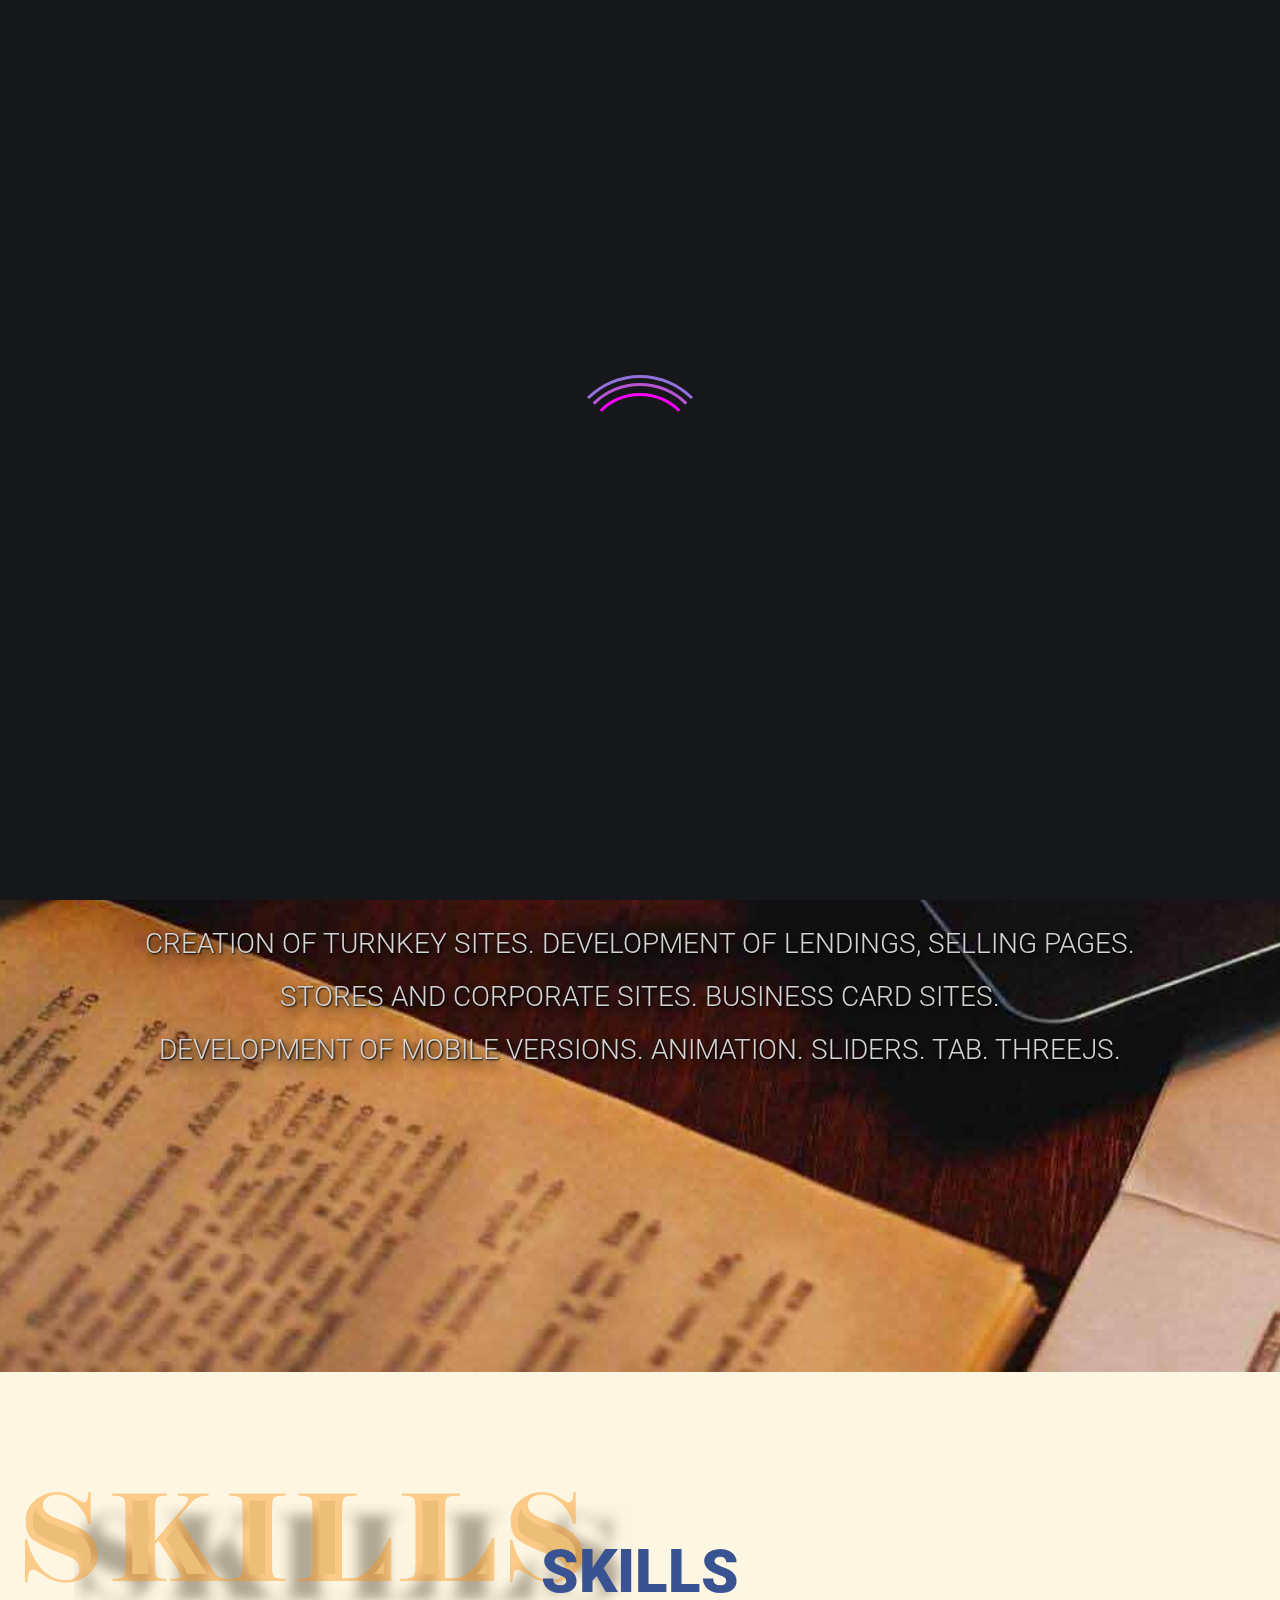
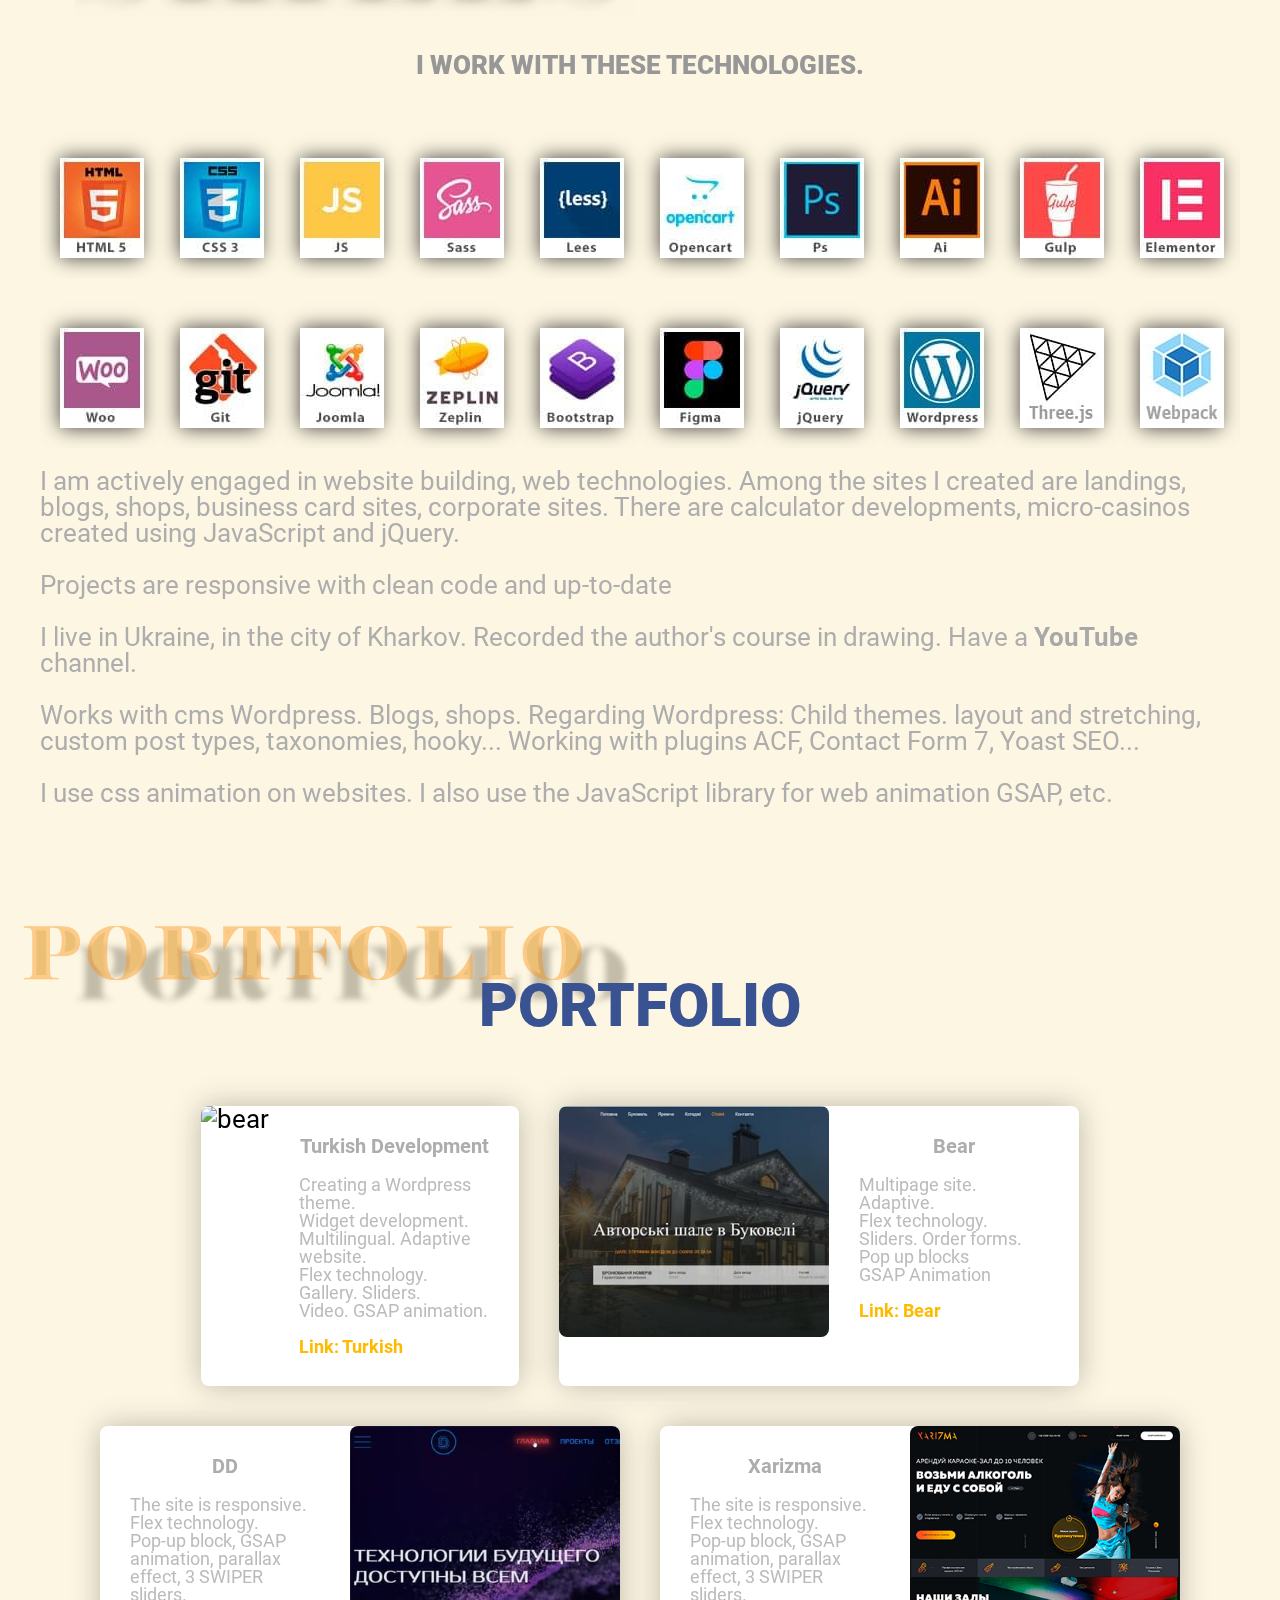
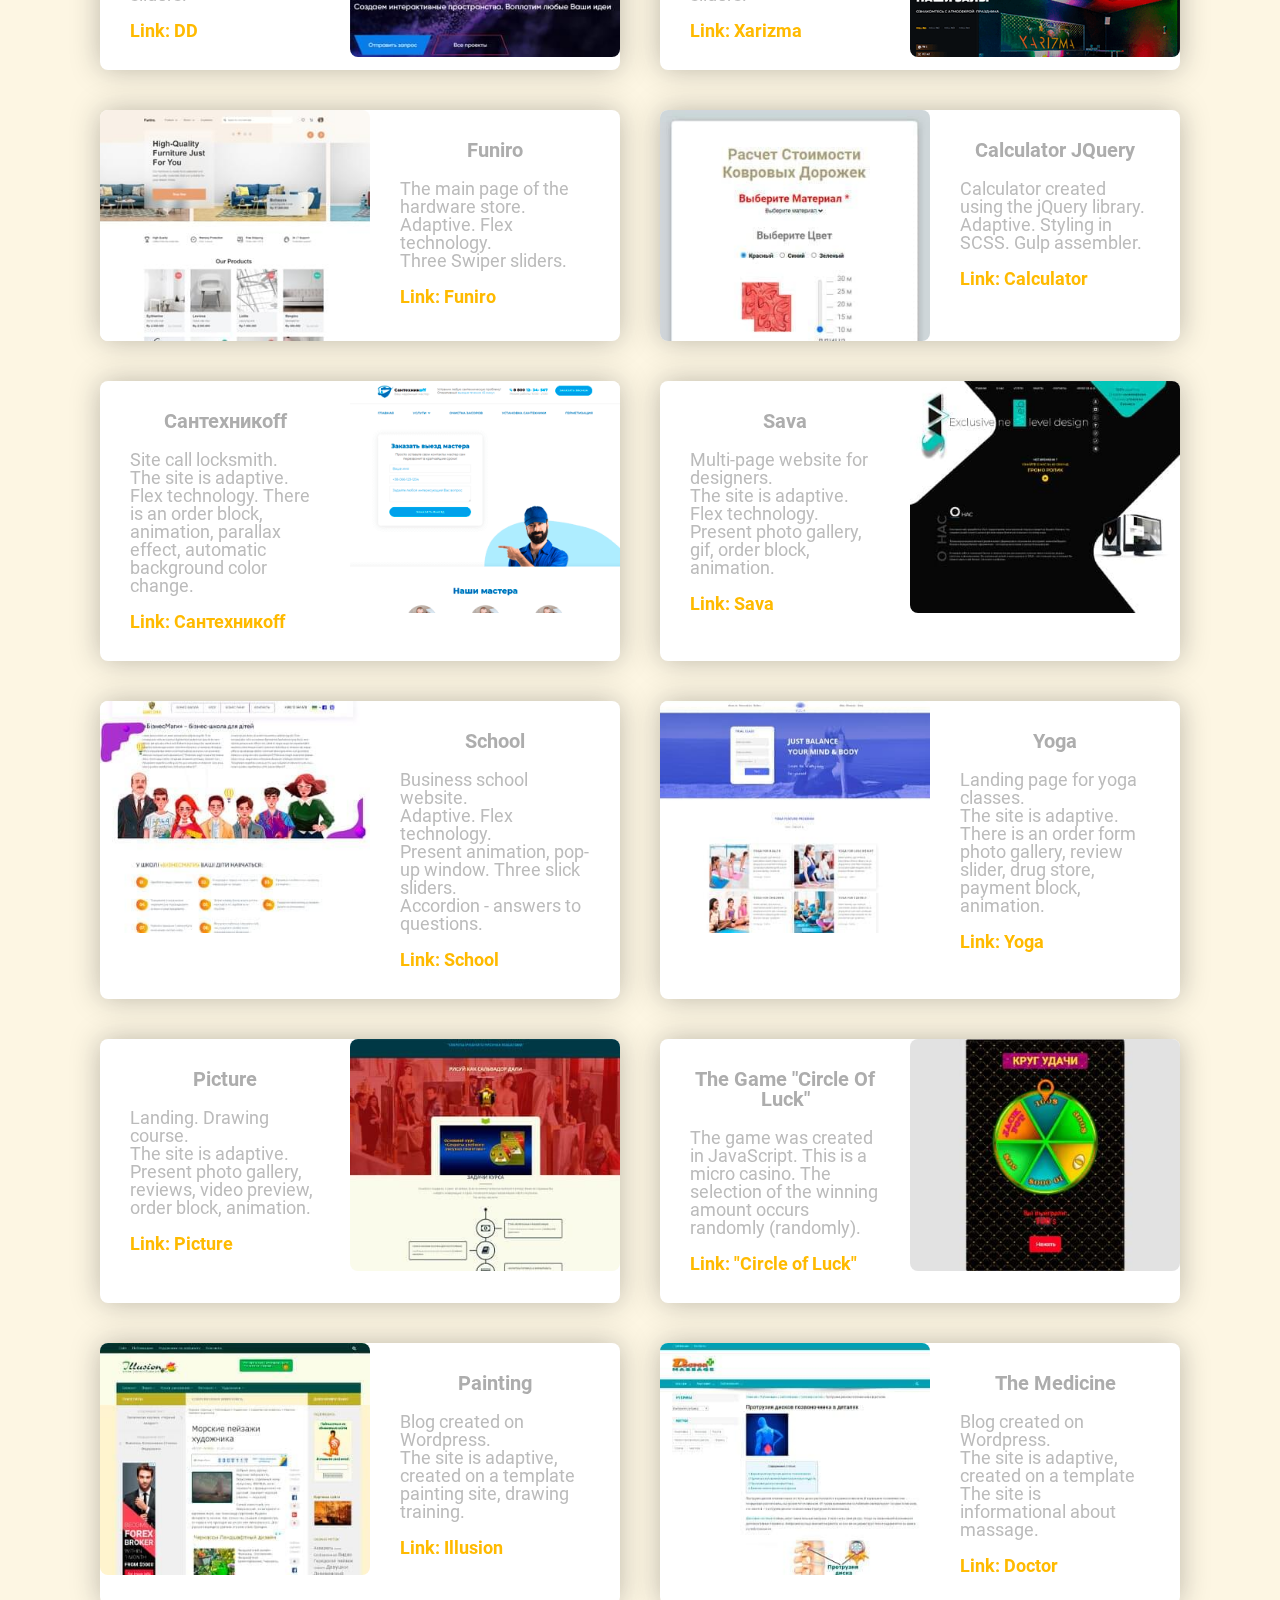
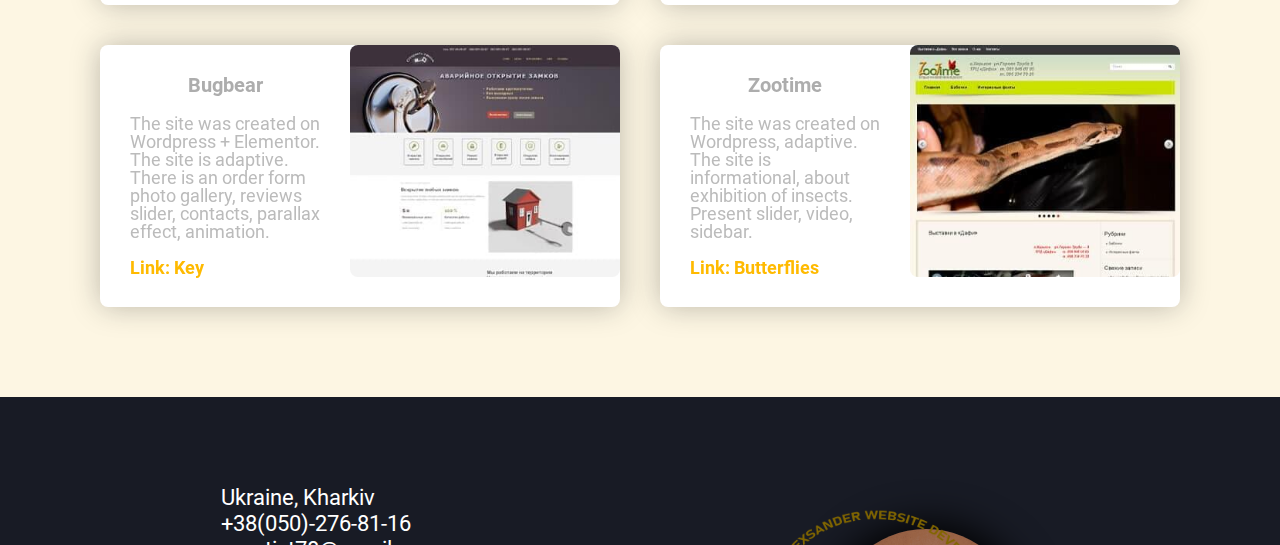
==== index.html @ 43d32dff "Update index.html" ====
<!DOCTYPE html>
<html lang="en">

<head>
	<title>Milkin Alexsander</title>
	<meta charset="UTF-8">
	<meta name="format-detection" content="telephone=no">

	<link rel="stylesheet" href="https://use.fontawesome.com/releases/v5.3.1/css/all.css?_v=20230524122216" integrity="sha384-mzrmE5qonljUremFsqc01SB46JvROS7bZs3IO2EmfFsd15uHvIt+Y8vEf7N7fWAU" crossorigin="anonymous" type="text/css">

	<link rel="stylesheet" href="css/style.min.css?_v=20230524122216">
	<link rel="shortcut icon" href="favicon.ico">
	<!-- <meta name="robots" content="noindex, nofollow"> -->
	<meta name="viewport" content="width=device-width, initial-scale=1.0">
</head>

<body>
	<div class="wrapper">

		<!-- Прелоадер Preloader  -->
		<div id="preloader">
			<div id="loader"></div>
		</div>

		<!-- end Прелоадер Preloader  -->

		<header id="resume">
			<div class="header__wrap ">
				<div class="header__container ">
					<div class="header__wrap-menu">
						<div class="resume-logo">
							<a href="index.html"><img loading="lazy" src="img/logotip.png" alt="logo"></a>
						</div>

						<nav class="header__menu-wrap ">
							<ul class="header__wrap-ul ">
								<li class="header__wrap-li"> <a class="header__wrap-items" href="#resume">Summary</a>
								</li>
								<li class="header__wrap-li"> <a class="header__wrap-items" href="#skills">Skills</a>
								</li>
								<li class="header__wrap-li"><a class="header__wrap-items" href="#portfolio">Portfolio</a></li>
								<li class="header__wrap-li"><a class="header__wrap-items" href="#contact">Contacts</a>
								</li>
							</ul>
						</nav>

						<div class="header__wrap-social" data-da=".header__wrap-ul, 400">
							<div class="header__wrap-social-block">

								<a href="https://t.me/milarti" class="portfolio-link" target="_blank">
									<div class="header__wrap-item">
										<div class="header__wrap-icon social-icon-fa"><i class="fab fa-telegram-plane"></i>
										</div>
									</div>
								</a>

								<a href="https://www.facebook.com/AlecsandrMILKIN?ref=bookmarks" class="portfolio-link" target="_blank">
									<div class="header__wrap-item">
										<div class="header__wrap-icon social-icon-fa"><i class="fab fa-facebook-f"></i>
										</div>
									</div>
								</a>

								<a href="https://www.youtube.com/channel/UCdR2h05zZjQPSjjNKDXbrNQ" class="portfolio-link" target="_blank">
									<div class="header__wrap-item">
										<div class="header__wrap-icon social-icon-yo"><i class="fab fa-youtube"></i>
										</div>
									</div>
								</a>

								<a href="https://twitter.com/milartar" class="portfolio-link" target="_blank">
									<div class="header__wrap-item">
										<div class="header__wrap-icon social-icon-tw"><i class="fab fa-twitter"></i>
										</div>

									</div>
								</a>
							</div> <!-- header__wrap-social-block -->
						</div> <!-- header__wrap-social -->
						<span class="link__lang lang-link">
							<a href="index-ru.html" class="lang-link__ru">RU</a>
							<span class="lang-link__line"> | </span>
							<a href="index.html" class="lang-link__en">EN</a>
						</span>
						<button type="button" class="menu__icon icon-menu"><span></span></button>
					</div> <!-- header__wrap-menu -->

				</div> <!-- container -->
			</div> <!-- header-wrap -->

			<div class="name-resume">
				<div class="name-resume__container wraper-name">
					<div class="title-resume">
						<h1> <span>

								<svg class="anime__title" width="438" height="63" viewBox="0 0 438 63" fill="none" xmlns="http://www.w3.org/2000/svg">
									<mask class="anime__title-mask" id="path-1-outside-1_6_17" maskUnits="userSpaceOnUse" x="-0.21875" y="0.727264" width="438" height="63" fill="black">
										<rect fill="white" x="-0.21875" y="0.727264" width="438" height="63" />
										<path d="M19.1392 59H4.78125L23.4304 3.72726H41.2159L59.8651 59H45.5071L32.5256 17.6534H32.0938L19.1392 59ZM17.223 37.2472H47.2344V47.3949H17.223V37.2472Z" />
										<path d="M79.0135 3.72726V59H65.8161V3.72726H79.0135Z" />
										<path d="M106.792 59.7827C102.455 59.7827 98.713 58.928 95.5643 57.2187C92.4336 55.4915 90.0226 53.0355 88.3313 49.8508C86.658 46.6482 85.8214 42.8428 85.8214 38.4347C85.8214 34.1525 86.667 30.41 88.3583 27.2074C90.0496 23.9867 92.4336 21.4858 95.5103 19.7045C98.587 17.9053 102.212 17.0057 106.387 17.0057C109.337 17.0057 112.036 17.4645 114.483 18.3821C116.93 19.2997 119.044 20.6581 120.826 22.4574C122.607 24.2566 123.992 26.4787 124.982 29.1236C125.971 31.7505 126.466 34.7642 126.466 38.1648V41.4574H90.4364V33.7926H114.186C114.168 32.3892 113.836 31.1387 113.188 30.0412C112.54 28.9436 111.65 28.089 110.516 27.4773C109.4 26.8475 108.114 26.5327 106.657 26.5327C105.181 26.5327 103.859 26.8655 102.689 27.5312C101.52 28.179 100.593 29.0696 99.9094 30.2031C99.2257 31.3186 98.8659 32.5871 98.8299 34.0085V41.8082C98.8299 43.4995 99.1628 44.9839 99.8285 46.2614C100.494 47.5208 101.439 48.5014 102.662 49.2031C103.886 49.9048 105.343 50.2557 107.034 50.2557C108.204 50.2557 109.266 50.0937 110.219 49.7699C111.173 49.446 111.991 48.9692 112.675 48.3395C113.359 47.7097 113.872 46.9361 114.213 46.0185L126.331 46.3693C125.828 49.0862 124.721 51.4522 123.012 53.4673C121.32 55.4645 119.098 57.0208 116.346 58.1364C113.593 59.2339 110.408 59.7827 106.792 59.7827Z" />
										<path d="M143.84 17.5454L150.668 31.2017L157.739 17.5454H171.045L159.467 38.2727L171.477 59H158.279L150.668 45.2358L143.246 59H129.86L141.897 38.2727L130.454 17.5454H143.84Z" />
										<path d="M213.262 30.2031L201.144 30.527C201.018 29.6633 200.676 28.8987 200.118 28.2329C199.56 27.5492 198.832 27.0185 197.932 26.6406C197.051 26.2448 196.025 26.0469 194.855 26.0469C193.326 26.0469 192.022 26.3527 190.942 26.9645C189.881 27.5762 189.359 28.4039 189.377 29.4474C189.359 30.2571 189.683 30.9588 190.348 31.5525C191.032 32.1463 192.247 32.6231 193.992 32.9829L201.98 34.4943C206.119 35.286 209.195 36.5994 211.211 38.4347C213.244 40.2699 214.269 42.6989 214.287 45.7216C214.269 48.5644 213.424 51.0383 211.75 53.1435C210.095 55.2486 207.828 56.8859 204.949 58.0554C202.07 59.2069 198.778 59.7827 195.071 59.7827C189.152 59.7827 184.483 58.5682 181.064 56.1392C177.664 53.6922 175.721 50.4176 175.235 46.3153L188.27 45.9915C188.558 47.5028 189.305 48.6543 190.51 49.446C191.716 50.2377 193.254 50.6335 195.125 50.6335C196.817 50.6335 198.193 50.3186 199.255 49.6889C200.316 49.0592 200.856 48.2225 200.874 47.179C200.856 46.2434 200.442 45.4967 199.632 44.9389C198.823 44.3632 197.554 43.9133 195.827 43.5895L188.594 42.2131C184.438 41.4574 181.343 40.063 179.31 38.0298C177.277 35.9787 176.269 33.3698 176.287 30.2031C176.269 27.4323 177.007 25.0663 178.5 23.1051C179.994 21.1259 182.117 19.6146 184.87 18.571C187.623 17.5275 190.87 17.0057 194.613 17.0057C200.226 17.0057 204.652 18.1842 207.891 20.5412C211.13 22.8802 212.92 26.1008 213.262 30.2031Z" />
										<path d="M232.471 59.7017C229.826 59.7017 227.478 59.2609 225.427 58.3793C223.394 57.4796 221.783 56.1302 220.596 54.331C219.426 52.5137 218.842 50.2377 218.842 47.5028C218.842 45.1998 219.246 43.2566 220.056 41.6733C220.866 40.09 221.981 38.8035 223.403 37.8139C224.824 36.8243 226.461 36.0776 228.315 35.5739C230.168 35.0521 232.147 34.7012 234.252 34.5213C236.609 34.3054 238.507 34.0805 239.947 33.8466C241.386 33.5947 242.43 33.2438 243.077 32.794C243.743 32.3262 244.076 31.6695 244.076 30.8239V30.6889C244.076 29.3035 243.599 28.2329 242.646 27.4773C241.692 26.7216 240.406 26.3437 238.786 26.3437C237.041 26.3437 235.638 26.7216 234.576 27.4773C233.514 28.2329 232.84 29.2765 232.552 30.6079L220.38 30.1761C220.74 27.6572 221.666 25.4081 223.16 23.429C224.671 21.4318 226.74 19.8665 229.367 18.7329C232.012 17.5814 235.188 17.0057 238.894 17.0057C241.539 17.0057 243.977 17.3205 246.208 17.9503C248.439 18.562 250.382 19.4616 252.038 20.6491C253.693 21.8186 254.97 23.258 255.87 24.9673C256.788 26.6766 257.246 28.6288 257.246 30.8239V59H244.832V53.2244H244.508C243.77 54.6278 242.826 55.8153 241.674 56.7869C240.54 57.7585 239.2 58.4872 237.653 58.973C236.123 59.4588 234.396 59.7017 232.471 59.7017ZM236.546 51.0653C237.968 51.0653 239.245 50.7775 240.379 50.2017C241.53 49.6259 242.448 48.8343 243.131 47.8267C243.815 46.8011 244.157 45.6136 244.157 44.2642V40.3239C243.779 40.5218 243.32 40.7017 242.781 40.8636C242.259 41.0256 241.683 41.1785 241.053 41.3224C240.424 41.4664 239.776 41.5923 239.11 41.7003C238.444 41.8082 237.806 41.9072 237.194 41.9972C235.952 42.1951 234.891 42.5009 234.009 42.9148C233.146 43.3286 232.48 43.8684 232.012 44.5341C231.562 45.1818 231.337 45.9555 231.337 46.8551C231.337 48.2225 231.823 49.2661 232.795 49.9858C233.784 50.7055 235.035 51.0653 236.546 51.0653Z" />
										<path d="M278.513 35.3579V59H265.316V17.5454H277.866V25.1562H278.325C279.242 22.6193 280.808 20.6311 283.021 19.1918C285.234 17.7344 287.87 17.0057 290.928 17.0057C293.843 17.0057 296.371 17.6624 298.512 18.9758C300.671 20.2713 302.344 22.0885 303.532 24.4275C304.737 26.7486 305.331 29.4654 305.313 32.5781V59H292.116V35.169C292.134 32.866 291.549 31.0668 290.362 29.7713C289.192 28.4758 287.564 27.8281 285.477 27.8281C284.091 27.8281 282.868 28.134 281.806 28.7457C280.763 29.3395 279.953 30.1941 279.377 31.3097C278.819 32.4252 278.531 33.7746 278.513 35.3579Z" />
										<path d="M328.625 59.5937C325.566 59.5937 322.786 58.8021 320.285 57.2187C317.784 55.6354 315.787 53.2604 314.294 50.0937C312.8 46.9271 312.054 42.9957 312.054 38.2997C312.054 33.4238 312.827 29.4114 314.375 26.2628C315.922 23.1141 317.946 20.7841 320.447 19.2727C322.966 17.7614 325.674 17.0057 328.571 17.0057C330.748 17.0057 332.61 17.3835 334.157 18.1392C335.705 18.8769 336.982 19.8305 337.99 21C338.997 22.1695 339.762 23.384 340.284 24.6435H340.554V3.72726H353.751V59H340.689V52.2798H340.284C339.726 53.5573 338.934 54.7538 337.909 55.8693C336.883 56.9848 335.597 57.8845 334.049 58.5682C332.52 59.2519 330.712 59.5937 328.625 59.5937ZM333.213 49.3111C334.814 49.3111 336.181 48.8613 337.315 47.9616C338.448 47.044 339.321 45.7576 339.933 44.1023C340.545 42.447 340.85 40.5038 340.85 38.2727C340.85 36.0057 340.545 34.0535 339.933 32.4162C339.339 30.7789 338.466 29.5194 337.315 28.6378C336.181 27.7561 334.814 27.3153 333.213 27.3153C331.575 27.3153 330.19 27.7651 329.056 28.6648C327.923 29.5644 327.059 30.8329 326.466 32.4702C325.89 34.1075 325.602 36.0417 325.602 38.2727C325.602 40.5038 325.899 42.447 326.493 44.1023C327.086 45.7576 327.941 47.044 329.056 47.9616C330.19 48.8613 331.575 49.3111 333.213 49.3111Z" />
										<path d="M381.475 59.7827C377.139 59.7827 373.397 58.928 370.248 57.2187C367.117 55.4915 364.706 53.0355 363.015 49.8508C361.342 46.6482 360.505 42.8428 360.505 38.4347C360.505 34.1525 361.351 30.41 363.042 27.2074C364.733 23.9867 367.117 21.4858 370.194 19.7045C373.271 17.9053 376.896 17.0057 381.07 17.0057C384.021 17.0057 386.72 17.4645 389.167 18.3821C391.614 19.2997 393.728 20.6581 395.509 22.4574C397.29 24.2566 398.676 26.4787 399.665 29.1236C400.655 31.7505 401.15 34.7642 401.15 38.1648V41.4574H365.12V33.7926H388.87C388.852 32.3892 388.519 31.1387 387.871 30.0412C387.224 28.9436 386.333 28.089 385.2 27.4773C384.084 26.8475 382.798 26.5327 381.34 26.5327C379.865 26.5327 378.542 26.8655 377.373 27.5312C376.203 28.179 375.277 29.0696 374.593 30.2031C373.909 31.3186 373.549 32.5871 373.513 34.0085V41.8082C373.513 43.4995 373.846 44.9839 374.512 46.2614C375.178 47.5208 376.122 48.5014 377.346 49.2031C378.569 49.9048 380.027 50.2557 381.718 50.2557C382.888 50.2557 383.949 50.0937 384.903 49.7699C385.856 49.446 386.675 48.9692 387.359 48.3395C388.042 47.7097 388.555 46.9361 388.897 46.0185L401.015 46.3693C400.511 49.0862 399.405 51.4522 397.695 53.4673C396.004 55.4645 393.782 57.0208 391.029 58.1364C388.276 59.2339 385.092 59.7827 381.475 59.7827Z" />
										<path d="M407.89 59V17.5454H420.71V25.1023H421.142C421.897 22.3674 423.13 20.3343 424.839 19.0028C426.548 17.6534 428.537 16.9787 430.804 16.9787C431.415 16.9787 432.045 17.0237 432.693 17.1136C433.341 17.1856 433.943 17.3025 434.501 17.4645V28.9347C433.871 28.7187 433.044 28.5478 432.018 28.4219C431.011 28.2959 430.111 28.2329 429.319 28.2329C427.754 28.2329 426.342 28.5838 425.082 29.2855C423.841 29.9692 422.86 30.9318 422.14 32.1733C421.439 33.3968 421.088 34.8362 421.088 36.4915V59H407.89Z" />
									</mask>
									<path class="anime__title-path" d="M19.1392 59H4.78125L23.4304 3.72726H41.2159L59.8651 59H45.5071L32.5256 17.6534H32.0938L19.1392 59ZM17.223 37.2472H47.2344V47.3949H17.223V37.2472Z" stroke="white" stroke-width="3" mask="url(#path-1-outside-1_6_17)" />
									<path class="anime__title-path" d="M79.0135 3.72726V59H65.8161V3.72726H79.0135Z" stroke="white" stroke-width="3" mask="url(#path-1-outside-1_6_17)" />
									<path class="anime__title-path" d="M106.792 59.7827C102.455 59.7827 98.713 58.928 95.5643 57.2187C92.4336 55.4915 90.0226 53.0355 88.3313 49.8508C86.658 46.6482 85.8214 42.8428 85.8214 38.4347C85.8214 34.1525 86.667 30.41 88.3583 27.2074C90.0496 23.9867 92.4336 21.4858 95.5103 19.7045C98.587 17.9053 102.212 17.0057 106.387 17.0057C109.337 17.0057 112.036 17.4645 114.483 18.3821C116.93 19.2997 119.044 20.6581 120.826 22.4574C122.607 24.2566 123.992 26.4787 124.982 29.1236C125.971 31.7505 126.466 34.7642 126.466 38.1648V41.4574H90.4364V33.7926H114.186C114.168 32.3892 113.836 31.1387 113.188 30.0412C112.54 28.9436 111.65 28.089 110.516 27.4773C109.4 26.8475 108.114 26.5327 106.657 26.5327C105.181 26.5327 103.859 26.8655 102.689 27.5312C101.52 28.179 100.593 29.0696 99.9094 30.2031C99.2257 31.3186 98.8659 32.5871 98.8299 34.0085V41.8082C98.8299 43.4995 99.1628 44.9839 99.8285 46.2614C100.494 47.5208 101.439 48.5014 102.662 49.2031C103.886 49.9048 105.343 50.2557 107.034 50.2557C108.204 50.2557 109.266 50.0937 110.219 49.7699C111.173 49.446 111.991 48.9692 112.675 48.3395C113.359 47.7097 113.872 46.9361 114.213 46.0185L126.331 46.3693C125.828 49.0862 124.721 51.4522 123.012 53.4673C121.32 55.4645 119.098 57.0208 116.346 58.1364C113.593 59.2339 110.408 59.7827 106.792 59.7827Z" stroke="white" stroke-width="3" mask="url(#path-1-outside-1_6_17)" />
									<path class="anime__title-path" d="M143.84 17.5454L150.668 31.2017L157.739 17.5454H171.045L159.467 38.2727L171.477 59H158.279L150.668 45.2358L143.246 59H129.86L141.897 38.2727L130.454 17.5454H143.84Z" stroke="white" stroke-width="3" mask="url(#path-1-outside-1_6_17)" />
									<path class="anime__title-path" d="M213.262 30.2031L201.144 30.527C201.018 29.6633 200.676 28.8987 200.118 28.2329C199.56 27.5492 198.832 27.0185 197.932 26.6406C197.051 26.2448 196.025 26.0469 194.855 26.0469C193.326 26.0469 192.022 26.3527 190.942 26.9645C189.881 27.5762 189.359 28.4039 189.377 29.4474C189.359 30.2571 189.683 30.9588 190.348 31.5525C191.032 32.1463 192.247 32.6231 193.992 32.9829L201.98 34.4943C206.119 35.286 209.195 36.5994 211.211 38.4347C213.244 40.2699 214.269 42.6989 214.287 45.7216C214.269 48.5644 213.424 51.0383 211.75 53.1435C210.095 55.2486 207.828 56.8859 204.949 58.0554C202.07 59.2069 198.778 59.7827 195.071 59.7827C189.152 59.7827 184.483 58.5682 181.064 56.1392C177.664 53.6922 175.721 50.4176 175.235 46.3153L188.27 45.9915C188.558 47.5028 189.305 48.6543 190.51 49.446C191.716 50.2377 193.254 50.6335 195.125 50.6335C196.817 50.6335 198.193 50.3186 199.255 49.6889C200.316 49.0592 200.856 48.2225 200.874 47.179C200.856 46.2434 200.442 45.4967 199.632 44.9389C198.823 44.3632 197.554 43.9133 195.827 43.5895L188.594 42.2131C184.438 41.4574 181.343 40.063 179.31 38.0298C177.277 35.9787 176.269 33.3698 176.287 30.2031C176.269 27.4323 177.007 25.0663 178.5 23.1051C179.994 21.1259 182.117 19.6146 184.87 18.571C187.623 17.5275 190.87 17.0057 194.613 17.0057C200.226 17.0057 204.652 18.1842 207.891 20.5412C211.13 22.8802 212.92 26.1008 213.262 30.2031Z" stroke="white" stroke-width="3" mask="url(#path-1-outside-1_6_17)" />
									<path class="anime__title-path" d="M232.471 59.7017C229.826 59.7017 227.478 59.2609 225.427 58.3793C223.394 57.4796 221.783 56.1302 220.596 54.331C219.426 52.5137 218.842 50.2377 218.842 47.5028C218.842 45.1998 219.246 43.2566 220.056 41.6733C220.866 40.09 221.981 38.8035 223.403 37.8139C224.824 36.8243 226.461 36.0776 228.315 35.5739C230.168 35.0521 232.147 34.7012 234.252 34.5213C236.609 34.3054 238.507 34.0805 239.947 33.8466C241.386 33.5947 242.43 33.2438 243.077 32.794C243.743 32.3262 244.076 31.6695 244.076 30.8239V30.6889C244.076 29.3035 243.599 28.2329 242.646 27.4773C241.692 26.7216 240.406 26.3437 238.786 26.3437C237.041 26.3437 235.638 26.7216 234.576 27.4773C233.514 28.2329 232.84 29.2765 232.552 30.6079L220.38 30.1761C220.74 27.6572 221.666 25.4081 223.16 23.429C224.671 21.4318 226.74 19.8665 229.367 18.7329C232.012 17.5814 235.188 17.0057 238.894 17.0057C241.539 17.0057 243.977 17.3205 246.208 17.9503C248.439 18.562 250.382 19.4616 252.038 20.6491C253.693 21.8186 254.97 23.258 255.87 24.9673C256.788 26.6766 257.246 28.6288 257.246 30.8239V59H244.832V53.2244H244.508C243.77 54.6278 242.826 55.8153 241.674 56.7869C240.54 57.7585 239.2 58.4872 237.653 58.973C236.123 59.4588 234.396 59.7017 232.471 59.7017ZM236.546 51.0653C237.968 51.0653 239.245 50.7775 240.379 50.2017C241.53 49.6259 242.448 48.8343 243.131 47.8267C243.815 46.8011 244.157 45.6136 244.157 44.2642V40.3239C243.779 40.5218 243.32 40.7017 242.781 40.8636C242.259 41.0256 241.683 41.1785 241.053 41.3224C240.424 41.4664 239.776 41.5923 239.11 41.7003C238.444 41.8082 237.806 41.9072 237.194 41.9972C235.952 42.1951 234.891 42.5009 234.009 42.9148C233.146 43.3286 232.48 43.8684 232.012 44.5341C231.562 45.1818 231.337 45.9555 231.337 46.8551C231.337 48.2225 231.823 49.2661 232.795 49.9858C233.784 50.7055 235.035 51.0653 236.546 51.0653Z" stroke="white" stroke-width="3" mask="url(#path-1-outside-1_6_17)" />
									<path class="anime__title-path" d="M278.513 35.3579V59H265.316V17.5454H277.866V25.1562H278.325C279.242 22.6193 280.808 20.6311 283.021 19.1918C285.234 17.7344 287.87 17.0057 290.928 17.0057C293.843 17.0057 296.371 17.6624 298.512 18.9758C300.671 20.2713 302.344 22.0885 303.532 24.4275C304.737 26.7486 305.331 29.4654 305.313 32.5781V59H292.116V35.169C292.134 32.866 291.549 31.0668 290.362 29.7713C289.192 28.4758 287.564 27.8281 285.477 27.8281C284.091 27.8281 282.868 28.134 281.806 28.7457C280.763 29.3395 279.953 30.1941 279.377 31.3097C278.819 32.4252 278.531 33.7746 278.513 35.3579Z" stroke="white" stroke-width="3" mask="url(#path-1-outside-1_6_17)" />
									<path class="anime__title-path" d="M328.625 59.5937C325.566 59.5937 322.786 58.8021 320.285 57.2187C317.784 55.6354 315.787 53.2604 314.294 50.0937C312.8 46.9271 312.054 42.9957 312.054 38.2997C312.054 33.4238 312.827 29.4114 314.375 26.2628C315.922 23.1141 317.946 20.7841 320.447 19.2727C322.966 17.7614 325.674 17.0057 328.571 17.0057C330.748 17.0057 332.61 17.3835 334.157 18.1392C335.705 18.8769 336.982 19.8305 337.99 21C338.997 22.1695 339.762 23.384 340.284 24.6435H340.554V3.72726H353.751V59H340.689V52.2798H340.284C339.726 53.5573 338.934 54.7538 337.909 55.8693C336.883 56.9848 335.597 57.8845 334.049 58.5682C332.52 59.2519 330.712 59.5937 328.625 59.5937ZM333.213 49.3111C334.814 49.3111 336.181 48.8613 337.315 47.9616C338.448 47.044 339.321 45.7576 339.933 44.1023C340.545 42.447 340.85 40.5038 340.85 38.2727C340.85 36.0057 340.545 34.0535 339.933 32.4162C339.339 30.7789 338.466 29.5194 337.315 28.6378C336.181 27.7561 334.814 27.3153 333.213 27.3153C331.575 27.3153 330.19 27.7651 329.056 28.6648C327.923 29.5644 327.059 30.8329 326.466 32.4702C325.89 34.1075 325.602 36.0417 325.602 38.2727C325.602 40.5038 325.899 42.447 326.493 44.1023C327.086 45.7576 327.941 47.044 329.056 47.9616C330.19 48.8613 331.575 49.3111 333.213 49.3111Z" stroke="white" stroke-width="3" mask="url(#path-1-outside-1_6_17)" />
									<path class="anime__title-path" d="M381.475 59.7827C377.139 59.7827 373.397 58.928 370.248 57.2187C367.117 55.4915 364.706 53.0355 363.015 49.8508C361.342 46.6482 360.505 42.8428 360.505 38.4347C360.505 34.1525 361.351 30.41 363.042 27.2074C364.733 23.9867 367.117 21.4858 370.194 19.7045C373.271 17.9053 376.896 17.0057 381.07 17.0057C384.021 17.0057 386.72 17.4645 389.167 18.3821C391.614 19.2997 393.728 20.6581 395.509 22.4574C397.29 24.2566 398.676 26.4787 399.665 29.1236C400.655 31.7505 401.15 34.7642 401.15 38.1648V41.4574H365.12V33.7926H388.87C388.852 32.3892 388.519 31.1387 387.871 30.0412C387.224 28.9436 386.333 28.089 385.2 27.4773C384.084 26.8475 382.798 26.5327 381.34 26.5327C379.865 26.5327 378.542 26.8655 377.373 27.5312C376.203 28.179 375.277 29.0696 374.593 30.2031C373.909 31.3186 373.549 32.5871 373.513 34.0085V41.8082C373.513 43.4995 373.846 44.9839 374.512 46.2614C375.178 47.5208 376.122 48.5014 377.346 49.2031C378.569 49.9048 380.027 50.2557 381.718 50.2557C382.888 50.2557 383.949 50.0937 384.903 49.7699C385.856 49.446 386.675 48.9692 387.359 48.3395C388.042 47.7097 388.555 46.9361 388.897 46.0185L401.015 46.3693C400.511 49.0862 399.405 51.4522 397.695 53.4673C396.004 55.4645 393.782 57.0208 391.029 58.1364C388.276 59.2339 385.092 59.7827 381.475 59.7827Z" stroke="white" stroke-width="3" mask="url(#path-1-outside-1_6_17)" />
									<path class="anime__title-path" d="M407.89 59V17.5454H420.71V25.1023H421.142C421.897 22.3674 423.13 20.3343 424.839 19.0028C426.548 17.6534 428.537 16.9787 430.804 16.9787C431.415 16.9787 432.045 17.0237 432.693 17.1136C433.341 17.1856 433.943 17.3025 434.501 17.4645V28.9347C433.871 28.7187 433.044 28.5478 432.018 28.4219C431.011 28.2959 430.111 28.2329 429.319 28.2329C427.754 28.2329 426.342 28.5838 425.082 29.2855C423.841 29.9692 422.86 30.9318 422.14 32.1733C421.439 33.3968 421.088 34.8362 421.088 36.4915V59H407.89Z" stroke="white" stroke-width="3" mask="url(#path-1-outside-1_6_17)" />
								</svg>
							</span>

							<span>
								<svg class="anime__title-surname" width="275" height="66" viewBox="0 0 275 66" fill="none" xmlns="http://www.w3.org/2000/svg">
									<mask class="anime__mask-surname" id="path-1-outside-1_5_15" maskUnits="userSpaceOnUse" x="0.883514" y="0.110794" width="275" height="66" fill="black">
										<rect fill="white" x="0.883514" y="0.110794" width="275" height="66" />

										<path d="M28.0114 6.72727H44.5554L58.5895 40.9489H59.2372L73.2713 6.72727H89.8153V62H76.8068V28.0483H76.348L63.0696 61.6491H54.7571L41.4787 27.8594H41.0199V62H28.0114V6.72727Z" />
										<path d="M98.1481 62V20.5455H111.346V62H98.1481ZM104.76 15.7145C102.907 15.7145 101.315 15.1027 99.9833 13.8793C98.6519 12.6378 97.9861 11.1444 97.9861 9.39915C97.9861 7.67187 98.6519 6.19649 99.9833 4.97301C101.315 3.73153 102.907 3.11079 104.76 3.11079C106.632 3.11079 108.224 3.73153 109.537 4.97301C110.869 6.19649 111.534 7.67187 111.534 9.39915C111.534 11.1444 110.869 12.6378 109.537 13.8793C108.224 15.1027 106.632 15.7145 104.76 15.7145Z" />
										<path d="M132.943 6.72727V62H119.746V6.72727H132.943Z" />
										<path d="M153.245 51.1236L153.299 35.3892H155.135L166.794 20.5455H181.745L164.419 41.8125H160.937L153.245 51.1236ZM141.343 62V6.72727H154.541V62H141.343ZM167.091 62L156.241 44.7812L164.931 35.4162L182.339 62H167.091Z" />
										<path d="M186.468 62V20.5455H199.666V62H186.468ZM193.081 15.7145C191.227 15.7145 189.635 15.1027 188.304 13.8793C186.972 12.6378 186.306 11.1444 186.306 9.39915C186.306 7.67187 186.972 6.19649 188.304 4.97301C189.635 3.73153 191.227 3.11079 193.081 3.11079C194.952 3.11079 196.544 3.73153 197.858 4.97301C199.189 6.19649 199.855 7.67187 199.855 9.39915C199.855 11.1444 199.189 12.6378 197.858 13.8793C196.544 15.1027 194.952 15.7145 193.081 15.7145Z" />
										<path d="M221.263 38.358V62H208.066V20.5455H220.616V28.1562H221.075C221.992 25.6193 223.558 23.6312 225.771 22.1918C227.984 20.7344 230.62 20.0057 233.678 20.0057C236.593 20.0057 239.121 20.6624 241.262 21.9758C243.421 23.2713 245.094 25.0885 246.282 27.4276C247.487 29.7486 248.081 32.4654 248.063 35.5781V62H234.866V38.169C234.884 35.866 234.299 34.0668 233.111 32.7713C231.942 31.4759 230.314 30.8281 228.227 30.8281C226.841 30.8281 225.618 31.134 224.556 31.7457C223.513 32.3395 222.703 33.1941 222.127 34.3097C221.569 35.4252 221.281 36.7746 221.263 38.358Z" />

									</mask>

									<path class="anime__path-surname" d="M28.0114 6.72727H44.5554L58.5895 40.9489H59.2372L73.2713 6.72727H89.8153V62H76.8068V28.0483H76.348L63.0696 61.6491H54.7571L41.4787 27.8594H41.0199V62H28.0114V6.72727Z" stroke="white" stroke-width="3" mask="url(#path-1-outside-1_5_15)" />
									<path class="anime__path-surname" d="M98.1481 62V20.5455H111.346V62H98.1481ZM104.76 15.7145C102.907 15.7145 101.315 15.1027 99.9833 13.8793C98.6519 12.6378 97.9861 11.1444 97.9861 9.39915C97.9861 7.67187 98.6519 6.19649 99.9833 4.97301C101.315 3.73153 102.907 3.11079 104.76 3.11079C106.632 3.11079 108.224 3.73153 109.537 4.97301C110.869 6.19649 111.534 7.67187 111.534 9.39915C111.534 11.1444 110.869 12.6378 109.537 13.8793C108.224 15.1027 106.632 15.7145 104.76 15.7145Z" stroke="white" stroke-width="3" mask="url(#path-1-outside-1_5_15)" />
									<path class="anime__path-surname" d="M132.943 6.72727V62H119.746V6.72727H132.943Z" stroke="white" stroke-width="3" mask="url(#path-1-outside-1_5_15)" />
									<path class="anime__path-surname" d="M153.245 51.1236L153.299 35.3892H155.135L166.794 20.5455H181.745L164.419 41.8125H160.937L153.245 51.1236ZM141.343 62V6.72727H154.541V62H141.343ZM167.091 62L156.241 44.7812L164.931 35.4162L182.339 62H167.091Z" stroke="white" stroke-width="3" mask="url(#path-1-outside-1_5_15)" />
									<path class="anime__path-surname" d="M186.468 62V20.5455H199.666V62H186.468ZM193.081 15.7145C191.227 15.7145 189.635 15.1027 188.304 13.8793C186.972 12.6378 186.306 11.1444 186.306 9.39915C186.306 7.67187 186.972 6.19649 188.304 4.97301C189.635 3.73153 191.227 3.11079 193.081 3.11079C194.952 3.11079 196.544 3.73153 197.858 4.97301C199.189 6.19649 199.855 7.67187 199.855 9.39915C199.855 11.1444 199.189 12.6378 197.858 13.8793C196.544 15.1027 194.952 15.7145 193.081 15.7145Z" stroke="white" stroke-width="3" mask="url(#path-1-outside-1_5_15)" />
									<path class="anime__path-surname" d="M221.263 38.358V62H208.066V20.5455H220.616V28.1562H221.075C221.992 25.6193 223.558 23.6312 225.771 22.1918C227.984 20.7344 230.62 20.0057 233.678 20.0057C236.593 20.0057 239.121 20.6624 241.262 21.9758C243.421 23.2713 245.094 25.0885 246.282 27.4276C247.487 29.7486 248.081 32.4654 248.063 35.5781V62H234.866V38.169C234.884 35.866 234.299 34.0668 233.111 32.7713C231.942 31.4759 230.314 30.8281 228.227 30.8281C226.841 30.8281 225.618 31.134 224.556 31.7457C223.513 32.3395 222.703 33.1941 222.127 34.3097C221.569 35.4252 221.281 36.7746 221.263 38.358Z" stroke="white" stroke-width="3" mask="url(#path-1-outside-1_5_15)" />

								</svg>
							</span>
						</h1>
						<div class="text-resume">web developer</div>
					</div>
					<div class="canvas__container">
						<canvas class="webgl"></canvas>
					</div>



				</div>
			</div><!--  name-resume -->
			<div class="header-text__container header__text-wrap">
				<div class="header__text-block">
					<p class="header__text-item">
						CREATION OF TURNKEY SITES. DEVELOPMENT OF LENDINGS, SELLING PAGES.</p>
					<p class="header__text-item">STORES AND CORPORATE SITES. BUSINESS CARD SITES.</p>
					<p class="header__text-item">DEVELOPMENT OF MOBILE VERSIONS. ANIMATION. SLIDERS. TAB. THREEJS.</p>
				</div>
			</div> <!-- header__text-wrap -->

			<div class="header-arrov__container header__arrov-wrap">
				<a href="#skills">
					<div class="header__arrov-item arrov-top"><i class="fas fa-chevron-down"></i></div>
					<div class="header__arrov-item arrov-bottom"><i class="fas fa-chevron-down"></i></div>
				</a>
			</div><!-- header__arrov-wrap -->
		</header>






		<main class="page">
			<!-- ======= skills -->
			<section class="portfolio" id="skills">
				<div class="portfolio__container ">
					<div class="portfolio__parallax">
						<div class="portfolio__layer layer-img-1" data-speed="40"><img loading="lazy" src="img/skills-1.png" alt="skills-1"></div>
						<div class="portfolio__layer layer-img-2" data-speed="80"><img loading="lazy" src="img/skills-2.png" alt="skills-2"></div>
					</div> <!-- portfolio__parallax -->

					<div class="portfolio__block">
						<div class="portfolio__block-title">
							<h2>Skills</h2>
						</div>
						<div class="skills__title ">
							<h3>I work with these technologies.</h3>
						</div>


						<div class="album-wrapper">
							<div class="album-container">
								<div class="album-block">
									<div class="album-inner to-left">
										<span>
											<div class="album-item">
												<img src="img/icon-1.jpg" alt="icon1232">

											</div>
											<div class="album-item">
												<img src="img/icon-2.jpg" alt="icon12354">
											</div>
											<div class="album-item">
												<img src="img/icon-3.jpg" alt="icon12324">
											</div>
											<div class="album-item">
												<img src="img/icon-4.jpg" alt="icon12432">
											</div>
											<div class="album-item">
												<img src="img/icon-5.jpg" alt="icon12532">
											</div>
											<div class="album-item">
												<img src="img/icon-6.jpg" alt="icon61232">
											</div>
											<div class="album-item">
												<img src="img/icon-7.jpg" alt="icon123257">
											</div>
											<div class="album-item">
												<img src="img/icon-8.jpg" alt="icon142326">
											</div>
											<div class="album-item">
												<img src="img/icon-9.jpg" alt="icon125324">
											</div>
											<div class="album-item">
												<img src="img/icon-10.jpg" alt="icon12327">
											</div>

										</span>
										<span>
											<div class="album-item">
												<img src="img/icon-1.jpg" alt="icon12328">

											</div>
											<div class="album-item">
												<img src="img/icon-2.jpg" alt="icon123238">
											</div>
											<div class="album-item">
												<img src="img/icon-3.jpg" alt="icon123278">
											</div>
											<div class="album-item">
												<img src="img/icon-4.jpg" alt="icon123276">
											</div>
											<div class="album-item">
												<img src="img/icon-5.jpg" alt="icon123247">
											</div>
											<div class="album-item">
												<img src="img/icon-6.jpg" alt="icon123266">
											</div>
											<div class="album-item">
												<img src="img/icon-7.jpg" alt="icon123298">
											</div>
											<div class="album-item">
												<img src="img/icon-8.jpg" alt="icon18232">
											</div>
											<div class="album-item">
												<img src="img/icon-9.jpg" alt="icon81232">
											</div>
											<div class="album-item">
												<img src="img/icon-10.jpg" alt="icon128327">
											</div>
										</span>
									</div>
								</div>
								<div class="album-block">
									<div class="album-inner to-right">
										<span>
											<div class="album-item">
												<img src="img/icon-11.jpg" alt="icon128">
											</div>
											<div class="album-item">
												<img src="img/icon-12.jpg" alt="icon127">
											</div>
											<div class="album-item">
												<img src="img/icon-13.jpg" alt="icon1278">
											</div>
											<div class="album-item">
												<img src="img/icon-14.jpg" alt="icon1259">
											</div>
											<div class="album-item">
												<img src="img/icon-15.jpg" alt="icon1256">
											</div>
											<div class="album-item">
												<img src="img/icon-16.jpg" alt="icon1279">
											</div>
											<div class="album-item">
												<img src="img/icon-17.jpg" alt="icon1200">
											</div>
											<div class="album-item">
												<img src="img/icon-18.jpg" alt="icon102">
											</div>
											<div class="album-item">
												<img src="img/icon-19.jpg" alt="icon1209">
											</div>
											<div class="album-item">
												<img src="img/icon-20.jpg" alt="icon1029">
											</div>
										</span>
										<span>
											<div class="album-item">
												<img src="img/icon-11.jpg" alt="icon1289">
											</div>
											<div class="album-item">
												<img src="img/icon-12.jpg" alt="icon1294">
											</div>
											<div class="album-item">
												<img src="img/icon-13.jpg" alt="icon412">
											</div>
											<div class="album-item">
												<img src="img/icon-14.jpg" alt="icon1256">
											</div>
											<div class="album-item">
												<img src="img/icon-15.jpg" alt="icon1256">
											</div>
											<div class="album-item">
												<img src="img/icon-16.jpg" alt="icon1287">
											</div>
											<div class="album-item">
												<img src="img/icon-17.jpg" alt="icon1278">
											</div>
											<div class="album-item">
												<img src="img/icon-18.jpg" alt="icon1267">
											</div>
											<div class="album-item">
												<img src="img/icon-19.jpg" alt="icon91289">
											</div>
											<div class="album-item">
												<img src="img/icon-20.jpg" alt="icon1296">
											</div>
										</span>
									</div>
								</div>
							</div>
						</div>




						<div class="skills__text">
							<p>
								I am actively engaged in website building, web
								technologies. Among the sites I created are landings, blogs, shops, business card sites,
								corporate
								sites.
								There are calculator developments, micro-casinos created using JavaScript and jQuery.
							</p><br>
							<p>Projects are responsive with clean code and up-to-date</p><br>
							<p> I live in Ukraine, in the city of Kharkov. Recorded the author's course in drawing. Have
								a <a class="skills__text-link" href="https://www.youtube.com/channel/UCdR2h05zZjQPSjjNKDXbrNQ" target="_blank">YouTube</a> channel.</p> <br>
							<p>
								Works with cms Wordpress. Blogs, shops. Regarding Wordpress:
								Child themes.
								layout and stretching,
								custom post types,
								taxonomies,
								hooky...
								Working with plugins
								ACF,
								Contact Form 7,
								Yoast SEO...</p> <br>
							<p>I use css animation on websites. I also use the JavaScript library for web animation
								GSAP, etc.</p>
						</div>
					</div>
				</div><!-- container -->
			</section>
			<!-- ====== конец skills -->

			<!-- =======portfolio -->
			<section class="portfolio" id="portfolio">
				<div class="portfolio__container ">

					<div class="portfolio__parallax">
						<div class="portfolio__layer layer-img-1" data-speed="40"><img loading="lazy" src="img/portfolio-1.png" alt="portfolio-1">
						</div>
						<div class="portfolio__layer layer-img-2" data-speed="80"><img loading="lazy" src="img/portfolio-2.png" alt="portfolio-2">
						</div>
					</div> <!-- portfolio__parallax -->

					<div class="portfolio__block">
						<div class="portfolio__block-title">
							<h2>Portfolio</h2>
						</div>
						<div class="portfolio__block-item">

						    <div class="portfolio__block-item-left">
								<div class="portfolio-img-1"> <a href="https://youtu.be/e1nmMCSmrls" target="_blank"><img loading="lazy" src="img/turkish.png" alt="bear"></a></div>

								<div class="portfolio-text">
									<div class="portfolio-text-title">
										<h3>Turkish Development</h3>
									</div>
									<div class="portfolio-text-item">
										Creating a Wordpress theme.<br>
										Widget development. Multilingual. Adaptive website.<br>Flex technology. Gallery.
										Sliders.<br>
										Video. GSAP animation.
										<br><br><a class="portfolio-linc" href="https://youtu.be/e1nmMCSmrls"
											target="_blank">Link:
											Turkish</a>
									</div>
								</div><!-- portfolio-text -->
							</div><!-- portfolio__block-item-left -->

							<div class="portfolio__block-item-left ">
								<div class="portfolio-img-1"> <a href="https://milartop.github.io/bearpage/" target="_blank"><img loading="lazy" src="img/bear.jpg" alt="bear"></a></div>

								<div class="portfolio-text">
									<div class="portfolio-text-title">
										<h3>Bear</h3>
									</div>
									<div class="portfolio-text-item">
										Multipage site. Adaptive.<br> Flex technology.<br>
										Sliders. Order forms. Pop up blocks<br>
										GSAP Animation
										<br><br><a class="portfolio-linc" href="https://milartop.github.io/bearpage/" target="_blank">Link:
											Bear</a>
									</div>
								</div><!-- portfolio-text -->
							</div><!-- portfolio__block-item-left -->


							<div class="portfolio__block-item-left portfolio-right">
								<div class="portfolio-img-1"> <a href="https://milartop.github.io/ddpage/  " target="_blank"><img loading="lazy" src="img/dd.jpg" alt="DD"></a>
								</div>

								<div class="portfolio-text">
									<div class="portfolio-text-title">
										<h3>DD</h3>
									</div>
									<div class="portfolio-text-item"> The site is responsive.
										Flex technology.<br> Pop-up block, GSAP animation, parallax effect, 3 SWIPER
										sliders.
										<br><br><a class="portfolio-linc" href="https://milartop.github.io/ddpage/ " target="_blank">Link:
											DD</a>
									</div>
								</div><!-- portfolio-text -->
							</div><!-- portfolio__block-item-left -->


							<div class="portfolio__block-item-left portfolio-right">
								<div class="portfolio-img-1"> <a href="https://milartop.github.io/xarizmapage/ " target="_blank"><img loading="lazy" src="img/xarizma.png" alt="Xarizma"></a>
								</div>

								<div class="portfolio-text">
									<div class="portfolio-text-title">
										<h3>Xarizma</h3>
									</div>
									<div class="portfolio-text-item"> The site is responsive.
										Flex technology.<br> Pop-up block, GSAP animation, parallax effect, 3 SWIPER
										sliders.
										<br><br><a class="portfolio-linc" href="https://milartop.github.io/xarizmapage/ " target="_blank">Link:
											Xarizma</a>
									</div>
								</div><!-- portfolio-text -->
							</div><!-- portfolio__block-item-left -->

							<div class="portfolio__block-item-left ">
								<div class="portfolio-img-1"> <a href="https://milartop.github.io/funiropage/" target="_blank"><img loading="lazy" src="img/funiro350x300.jpg" alt="funiro"></a></div>

								<div class="portfolio-text">
									<div class="portfolio-text-title">
										<h3>Funiro</h3>
									</div>
									<div class="portfolio-text-item">The main page of the hardware store.<br> Adaptive.
										Flex
										technology.<br>Three Swiper sliders.
										<br><br><a class="portfolio-linc" href="https://milartop.github.io/funiropage/" target="_blank">Link:
											Funiro</a>
									</div>
								</div><!-- portfolio-text -->
							</div><!-- portfolio__block-item-left -->


							<div class="portfolio__block-item-left ">
								<div class="portfolio-img-1"> <a href="https://milartop.github.io/calccarpetpage" target="_blank"><img loading="lazy" src="img/calculator3.jpg" alt="Calculator"></a>
								</div>

								<div class="portfolio-text">
									<div class="portfolio-text-title">
										<h3> Calculator jQuery</h3>
									</div>
									<div class="portfolio-text-item"> Calculator created using the jQuery library.
										Adaptive.
										Styling in SCSS.
										Gulp assembler.<br><br><a class="portfolio-linc" href="https://milartop.github.io/calccarpetpage" target="_blank">Link:
											Calculator</a>
									</div>
								</div><!-- portfolio-text -->
							</div><!-- portfolio__block-item-left -->


							<div class="portfolio__block-item-left portfolio-right">
								<div class="portfolio-img-1"> <a href="https://milartop.github.io/plumberoffpage/" target="_blank"><img loading="lazy" src="img/portfolio-img-10.png" alt="Сантехникoff"></a></div>

								<div class="portfolio-text">
									<div class="portfolio-text-title">
										<h3>Сантехникoff</h3>
									</div>
									<div class="portfolio-text-item"> Site call locksmith. <br>The site is adaptive.<br>
										Flex technology. There is an order block, animation, parallax effect, automatic
										background
										color change.
										<br><br><a class="portfolio-linc" href="https://milartop.github.io/plumberoffpage/" target="_blank">Link:
											Сантехникoff</a>
									</div>
								</div><!-- portfolio-text -->
							</div><!-- portfolio__block-item-left -->


							<div class="portfolio__block-item-left portfolio-right">
								<div class="portfolio-img-1"> <a href="https://milartop.github.io/savapage/" target="_blank"><img loading="lazy" src="img/portfolio-img-9.jpg" alt="Sava"></a></div>

								<div class="portfolio-text">
									<div class="portfolio-text-title">
										<h3>Sava</h3>
									</div>
									<div class="portfolio-text-item">
										Multi-page website for designers. <br>The site is adaptive.<br>
										Flex technology.
										Present
										photo gallery,
										gif, order block, animation.
										<br><br><a class="portfolio-linc" href="https://milartop.github.io/savapage/" target="_blank">Link:
											Sava</a>
									</div>
								</div><!-- portfolio-text -->
							</div><!-- portfolio__block-item-left -->




							<div class="portfolio__block-item-left">
								<div class="portfolio-img-1"> <a href="https://milartop.github.io/lendschoolpage/" target="_blank"><img loading="lazy" src="img/portfolio-img-7.jpg" alt="lendschoolpage"></a></div>
								<div class="portfolio-text">
									<div class="portfolio-text-title">
										<h3>School</h3>
									</div>
									<div class="portfolio-text-item">Business school website. <br>Adaptive. Flex
										technology. <br>
										Present
										animation, pop-up window. Three slick sliders.<br> Accordion - answers to
										questions.
										<br><br><a class="portfolio-linc" href="https://milartop.github.io/lendschoolpage/" target="_blank">Link:
											School</a>
									</div>
								</div><!-- portfolio-text -->
							</div><!-- portfolio__block-item-left -->
							<div class="portfolio__block-item-left">
								<div class="portfolio-img-1"><a href="https://milartop.github.io/yogaPage/" target="_blank"><img loading="lazy" src="img/portfolio-img-8.jpg" alt="yogaPag"></a></div>
								<div class="portfolio-text">
									<div class="portfolio-text-title">
										<h3>
											Yoga</h3>
									</div>
									<div class="portfolio-text-item">Landing page for yoga classes. <br>The site is
										adaptive.<br>
										There is an order form
										photo gallery,
										review slider, drug store, payment block, animation.
										<br><br><a class="portfolio-linc" href="https://milartop.github.io/yogaPage/" target="_blank">Link:
											Yoga</a>
									</div>
								</div><!-- portfolio-text -->
							</div><!-- portfolio__block-item-left -->


							<div class="portfolio__block-item-left portfolio-right">
								<div class="portfolio-img-1"> <a href="https://milartop.github.io/colorpage/" target="_blank"><img loading="lazy" src="img/portfolio-img-5.jpg" alt="risunokbasis"></a></div>

								<div class="portfolio-text">
									<div class="portfolio-text-title">
										<h3>
											Picture</h3>
									</div>
									<div class="portfolio-text-item">Landing. Drawing course. <br>The site is
										adaptive.<br> Present
										photo gallery,
										reviews, video preview, order block, animation.
										<br><br><a class="portfolio-linc" href="https://milartop.github.io/colorpage/" target="_blank">Link:
											Picture</a>
									</div>
								</div><!-- portfolio-text -->
							</div><!-- portfolio__block-item-left -->


							<div class="portfolio__block-item-left portfolio-right">
								<div class="portfolio-img-1"><a href="https://milartop.github.io/circlepage/ " target="_blank"><img loading="lazy" src="img/portfolio-img-6.jpg" alt="circlepage"></a></div>
								<div class="portfolio-text">
									<div class="portfolio-text-title">
										<h3>The game "Circle of Luck"</h3>
									</div>
									<div class="portfolio-text-item">The game was created in JavaScript.
										This is a micro casino.
										The selection of the winning amount occurs randomly (randomly).
										<br><br><a class="portfolio-linc" href="https://milartop.github.io/circlepage/ " target="_blank">Link:
											"Circle of Luck"</a>
									</div>
								</div><!-- portfolio-text -->
							</div><!-- portfolio__block-item-left -->

							<div class="portfolio__block-item-left">
								<div class="portfolio-img-1"> <a href="img/artatac.png" target="_blank"><img loading="lazy" src="img/portfolio-img-1.jpg" alt="artatac"></a>
								</div>

								<div class="portfolio-text">
									<div class="portfolio-text-title">
										<h3>Painting</h3>
									</div>
									<div class="portfolio-text-item">
										Blog created on Wordpress. <br>The site is adaptive, created on a template<br>
										painting site,
										drawing training.<br><br><a class="portfolio-linc" href="img/artatac.png" target="_blank">Link:
											Illusion</a></div>
								</div><!-- portfolio-text -->
							</div><!-- portfolio__block-item-left -->

							<div class="portfolio__block-item-left">
								<div class="portfolio-img-1"><a href="img/docmassage.png" target="_blank"><img loading="lazy" src="img/portfolio-img-2.jpg" alt="docmassage"></a>
								</div>
								<div class="portfolio-text">
									<div class="portfolio-text-title">
										<h3>The medicine</h3>
									</div>
									<div class="portfolio-text-item">Blog created on Wordpress. <br>The site is
										adaptive, created
										on a
										template<br>
										The site is informational about massage.
										<br><br><a class="portfolio-linc" href="img/docmassage.png" target="_blank">Link: Doctor</a>
									</div>
								</div><!-- portfolio-text -->
							</div><!-- portfolio__block-item-left -->

							<div class="portfolio__block-item-left portfolio-right">
								<div class="portfolio-img-1"><a href="img/key.png" target="_blank"><img loading="lazy" src="img/portfolio-img-4.jpg" alt="медвежатник"></a>
								</div>
								<div class="portfolio-text">
									<div class="portfolio-text-title">
										<h3>Bugbear</h3>
									</div>
									<div class="portfolio-text-item">The site was created on Wordpress + Elementor.
										<br>The site is
										adaptive.<br>
										There is an order form
										photo gallery,
										reviews slider, contacts, parallax effect, animation.
										<br><br><a class="portfolio-linc" href="img/key.png" target="_blank">Link:
											Key</a>
									</div>
								</div><!-- portfolio-text -->
							</div><!-- portfolio__block-item-left -->


							<div class="portfolio__block-item-left portfolio-right">
								<div class="portfolio-img-1"><a href="img/butterflies.png" target="_blank"><img loading="lazy" src="img/portfolio-img-3.jpg" alt="Zootime"></a>
								</div>
								<div class="portfolio-text">
									<div class="portfolio-text-title">
										<h3>Zootime</h3>
									</div>
									<div class="portfolio-text-item">
										The site was created on Wordpress, adaptive.<br> The site is informational,
										about
										exhibition of insects.<br> Present
										slider, video, sidebar.
										<br><br><a class="portfolio-linc" href="img/butterflies.png" target="_blank">Link: Butterflies</a>
									</div>
								</div><!-- portfolio-text -->
							</div><!-- portfolio__block-item-left -->




						</div>
						<!--portfolio__block-item-->
					</div><!-- portfolio__block -->

				</div> <!-- container-->
			</section>
			<!-- ======= конец portfolio -->
		</main>

		<!-- ======= footer -->
		<footer class="footer__block " id="contact">
			<div class="footer__container">


				<div class="footer__block-title">

					<h4>
						Contacts</h4>
				</div><!-- footer__block-title -->

				<div class="footer__block-page">
					<div class="footer__block-one">
						<div class="footer__block-contact"><i class="fas fa-globe"></i>
							<span class="footer-txt">Ukraine, Kharkiv
							</span>
						</div>
						<div class="footer__block-contact"><a href="tel:+380502768116" class="footer-link" target="_blank"><i class="fas fa-phone-volume"></i>+38(050)-276-81-16</a></div>
						<div class="footer__block-contact"><a href="mailto:upartist78@gmail.com" class="footer-link" target="_blank"><i class="fas fa-envelope footer__block-title-js"></i>upartist78@gmail.com</a>
						</div>
						<div class="footer__block-contact"><a href="https://t.me/milarti" class="footer-link" target="_blank"><i class="fab fa-telegram-plane"></i>https://t.me/milarti</a></div>

						<div class="footer__block-contact"><a href="https://www.facebook.com/AlecsandrMILKIN?ref=bookmarks" class="footer-link" target="_blank"><i class="fab fa-facebook-f"></i>Facebook</a></div>
						<div class="footer__block-contact"><a href="https://www.youtube.com/channel/UCdR2h05zZjQPSjjNKDXbrNQ" class="footer-link" target="_blank"><i class="fab fa-youtube"></i>YouTube</a></div>
						<div class="footer__block-contact"><a href="https://twitter.com/milartar" class="portfolio-link" target="_blank"><i class="fab fa-twitter"></i>Twitter</a></div>
					</div> <!-- footer__block-one -->

					<div class="footer__block-two">
						<div class="circel__wrap ">

							<div class="circel__wrap-top">
								<img class="circle-imges" src="img/circle-img.png" alt="circle">
							</div>

							<div class="foto-resume">
								<img loading="lazy" src="img/foto.png" alt="Фото">
							</div>
						</div>






					</div> <!-- footer__block-two -->
				</div> <!-- footer__block-page -->
			</div><!-- container -->

			<div class="footer__copyright">
				<div class="footer__copyright-title ">
					&copy; 2012 Summary
				</div>
			</div> <!-- footer-copyright -->

		</footer>
		<!-- ===== конец  footer -->






	</div>
	<!-- 
<div id="popup" aria-hidden="true" class="popup">
	<div class="popup__wrapper">
		<div class="popup__content">
			<button data-close type="button" class="popup__close">Закрыть</button>
			<div class="popup__text">
			</div>
		</div>
	</div>
</div>
 -->



	<script src="js/app.min.js?_v=20230524122216"></script>


</body>

</html>
---- css/style.min.css ----
@charset "UTF-8";@font-face{font-family:Roboto;font-display:swap;src:url(../fonts/Roboto-Black.woff2) format("woff2"),url(../fonts/Roboto-Black.woff) format("woff");font-weight:900;font-style:normal}@font-face{font-family:Roboto;font-display:swap;src:url(../fonts/Roboto-Bold.woff2) format("woff2"),url(../fonts/Roboto-Bold.woff) format("woff");font-weight:700;font-style:normal}@font-face{font-family:Roboto;font-display:swap;src:url(../fonts/Roboto-Medium.woff2) format("woff2"),url(../fonts/Roboto-Medium.woff) format("woff");font-weight:500;font-style:normal}@font-face{font-family:Roboto;font-display:swap;src:url(../fonts/Roboto-Light.woff2) format("woff2"),url(../fonts/Roboto-Light.woff) format("woff");font-weight:300;font-style:normal}@font-face{font-family:Roboto;font-display:swap;src:url(../fonts/Roboto-Regular.woff2) format("woff2"),url(../fonts/Roboto-Regular.woff) format("woff");font-weight:400;font-style:normal}@font-face{font-family:Roboto;font-display:swap;src:url(../fonts/Roboto-Thin.woff2) format("woff2"),url(../fonts/Roboto-Thin.woff) format("woff");font-weight:100;font-style:normal}*{padding:0;margin:0;border:0}*,:after,:before{-webkit-box-sizing:border-box;box-sizing:border-box}body,html{height:100%;min-width:318px}body{color:#000;line-height:1;font-family:Roboto;font-size:1.625rem;-ms-text-size-adjust:100%;-moz-text-size-adjust:100%;-webkit-text-size-adjust:100%;-webkit-font-smoothing:antialiased;-moz-osx-font-smoothing:grayscale}button,input,textarea{font-family:Roboto;font-size:inherit}button{cursor:pointer;color:inherit;background-color:inherit}a{color:inherit}a:link,a:visited{text-decoration:none}a:hover{text-decoration:none}ul li{list-style:none}img{vertical-align:top}h1,h2,h3,h4,h5,h6{font-weight:inherit;font-size:inherit}html{scroll-behavior:smooth}.lock body{overflow:hidden;-ms-touch-action:none;touch-action:none}.wrapper{min-height:100%;display:-webkit-box;display:-ms-flexbox;display:flex;-webkit-box-orient:vertical;-webkit-box-direction:normal;-ms-flex-direction:column;flex-direction:column;overflow:hidden}.wrapper>main{-webkit-box-flex:1;-ms-flex:1 1 auto;flex:1 1 auto}.wrapper>*{min-width:0}[class*=__container]{max-width:112.5rem;-webkit-box-sizing:content-box;box-sizing:content-box;margin:0 auto;padding:0 .9375rem}body::after{content:"";background-color:rgba(0,0,0,.5);position:fixed;width:100%;height:100%;top:0;left:0;opacity:0;-webkit-transition:opacity .8s ease 0s;-o-transition:opacity .8s ease 0s;transition:opacity .8s ease 0s;pointer-events:none;z-index:149}.popup-show body::after{opacity:1}.popup{position:fixed;top:0;left:0;bottom:0;right:0;padding:30px 10px;-webkit-transition:visibility .8s ease 0s;-o-transition:visibility .8s ease 0s;transition:visibility .8s ease 0s;visibility:hidden;pointer-events:none}.popup_show{z-index:150;visibility:visible;overflow:auto;pointer-events:auto}.popup_show .popup__content{visibility:visible;-webkit-transform:scale(1);-ms-transform:scale(1);transform:scale(1)}.popup__wrapper{display:-webkit-box;display:-ms-flexbox;display:flex;-webkit-box-orient:vertical;-webkit-box-direction:normal;-ms-flex-direction:column;flex-direction:column;-webkit-box-align:center;-ms-flex-align:center;align-items:center;min-height:100%;-webkit-box-flex:1;-ms-flex:1 1 auto;flex:1 1 auto;width:100%;-webkit-box-pack:center;-ms-flex-pack:center;justify-content:center;align-items:center}.popup__content{visibility:hidden;-webkit-transform:scale(0);-ms-transform:scale(0);transform:scale(0);-webkit-transition:-webkit-transform .3s ease 0s;transition:-webkit-transform .3s ease 0s;-o-transition:transform .3s ease 0s;transition:transform .3s ease 0s;transition:transform .3s ease 0s,-webkit-transform .3s ease 0s;background-color:#eee;padding:20px;width:100%;max-width:900px;border-radius:20px}.lock .popup__content{visibility:visible}[class*=-ibg]{position:relative}[class*=-ibg] img{position:absolute;width:100%;height:100%;top:0;left:0;-o-object-fit:cover;object-fit:cover}[class*=-ibg_contain] img{-o-object-fit:contain;object-fit:contain}.portfolio__parallax{position:relative;left:0;top:70px;right:0}.portfolio__parallax .portfolio__layer{z-index:-1;position:absolute}.portfolio__parallax .layer-img-1{padding-top:5%;left:12%}.portfolio__parallax .layer-img-1 img{max-width:560px;margin-left:-91px}.portfolio__parallax .layer-img-2{padding-top:4%;left:8%}.portfolio__parallax .layer-img-2 img{max-width:560px;margin-left:-91px}.portfolio{background:rgba(243,198,75,.151);height:auto}.portfolio .portfolio__block{max-width:1300px;margin:0 auto}.portfolio .portfolio__block-title{padding-top:170px;text-align:center;margin-bottom:50px}.portfolio .portfolio__block-title h2{font-size:60px;font-weight:900;color:#395291;text-transform:uppercase}.portfolio .portfolio__block-item{display:-webkit-box;display:-ms-flexbox;display:flex;-ms-flex-wrap:wrap;flex-wrap:wrap;-webkit-box-pack:center;-ms-flex-pack:center;justify-content:center;padding-bottom:70px}.portfolio .portfolio__block-item-left{max-width:600px;display:-webkit-box;display:-ms-flexbox;display:flex;-ms-flex-wrap:wrap;flex-wrap:wrap;margin:20px;-webkit-box-shadow:0 0 30px rgba(0,0,0,.26);box-shadow:0 0 30px rgba(0,0,0,.26);background:#fff;border-radius:8px}.portfolio .portfolio-img-1 img{border-radius:8px;max-width:270px}.portfolio .portfolio-img-1 a:hover{-webkit-filter:brightness(85%);filter:brightness(85%)}.portfolio .portfolio-text{width:250px;padding:30px}.portfolio .portfolio-text .portfolio-text-title{margin-bottom:20px;text-align:center}.portfolio .portfolio-text h3{font-weight:600;font-size:20px;color:#adadad;text-transform:capitalize}.portfolio .portfolio-text .portfolio-text-item{font-size:18px;color:#bbb}.portfolio .portfolio-text a{color:#ffba00;font-weight:600}.portfolio .portfolio-text .portfolio-linc:hover{color:#f90;font-size:18px}.portfolio .portfolio-right{display:-webkit-box;display:-ms-flexbox;display:flex;-webkit-box-orient:horizontal;-webkit-box-direction:reverse;-ms-flex-direction:row-reverse;flex-direction:row-reverse}.skills__text{max-width:1200px;margin:0 auto}.skills__text p{color:#adadad}.skills__text .skills__text-link{font-weight:600;color:#a8a8a8}.skills__title{text-align:center;margin:50px 0 30px 0}.skills__title h3{font-size:26px;font-weight:900;color:#979797;text-transform:uppercase}.skills__icon-item{margin:0 6px 12px 6px;-webkit-box-shadow:1px 1px 5px 1px rgba(19,19,19,.425);box-shadow:1px 1px 5px 1px rgba(19,19,19,.425)}.skills__icon-active{opacity:1}.menu__icon{margin-left:-26%;margin-top:15px}.album-wrapper .album-container{overflow:hidden}.album-inner span{float:left;width:50%}.album-wrapper .album-block{height:150px;width:1200px;overflow:hidden;-webkit-box-sizing:border-box;box-sizing:border-box;position:relative;margin:20px auto;padding:30px 0}.album-inner{display:block;width:200%;position:absolute}.album-inner.to-left{-webkit-animation:albumLeft 25s linear infinite;animation:albumLeft 25s linear infinite}.album-inner.to-right{-webkit-animation:albumRight 25s linear infinite;animation:albumRight 25s linear infinite}.album-item{width:80px;height:auto;display:inline-block;margin:0 20px;float:left;-webkit-transition:all .2s ease-out;-o-transition:all .2s ease-out;transition:all .2s ease-out;-webkit-box-shadow:0 0 19px 0 rgba(0,0,0,.75);box-shadow:0 0 19px 0 rgba(0,0,0,.75)}@-webkit-keyframes albumLeft{0%{left:0}100%{left:-100%}}@keyframes albumLeft{0%{left:0}100%{left:-100%}}@-webkit-keyframes albumRight{0%{left:-100%}100%{left:0}}@keyframes albumRight{0%{left:-100%}100%{left:0}}#preloader{position:fixed;background-color:#15171b;top:0;left:0;width:100%;height:100%;z-index:40}#loader{display:block;position:relative;z-index:1000;left:50%;top:50%;width:150px;height:150px;margin:-75px 0 0 -75px;border-radius:50%;border:3px solid transparent;border-top-color:#9370db;-webkit-animation:spin 2s linear infinite;animation:spin 2s linear infinite}#loader:before{content:"";position:absolute;top:5px;left:5px;right:5px;bottom:5px;border-radius:50%;border:3px solid transparent;border-top-color:#ba55d3;-webkit-animation:spin 3s linear infinite;animation:spin 3s linear infinite}#loader:after{content:"";position:absolute;top:15px;left:15px;right:15px;bottom:15px;border-radius:50%;border:3px solid transparent;border-top-color:#f0f;-webkit-animation:spin 1.5s linear infinite;animation:spin 1.5s linear infinite}@-webkit-keyframes spin{0%{-webkit-transform:rotate(0);transform:rotate(0)}100%{-webkit-transform:rotate(360deg);transform:rotate(360deg)}}@keyframes spin{0%{-webkit-transform:rotate(0);transform:rotate(0)}100%{-webkit-transform:rotate(360deg);transform:rotate(360deg)}}.icon-menu{display:none}header{background:url(../img/img-bg.jpg) no-repeat center center;background-size:cover;height:auto;margin-top:-80px;padding-top:80px}.resume-logo img{width:55px;height:57px}.header__wrap{background-color:#172136;padding:4px 0;width:100vw;position:fixed;border-bottom:1px solid #b6b6b6;z-index:30}.header__wrap-menu{display:-webkit-box;display:-ms-flexbox;display:flex;-webkit-box-pack:justify;-ms-flex-pack:justify;justify-content:space-between}.header__menu-wrap{margin-top:10px}.header__wrap-item{color:#ffba00;padding:20px;font-size:19px;font-weight:100}.header__menu-burger{left:90%;top:25px;position:relative;width:50px;height:40px;z-index:20;display:none}.header__menu-burger::after,.header__menu-burger::before{content:"";background-color:#ffba00;position:absolute;width:100%;height:2px;-webkit-transition:all .3s ease 0s;-o-transition:all .3s ease 0s;transition:all .3s ease 0s}.header__menu-burger span{background-color:#ffba00;position:absolute;left:0;top:16px;width:100%;height:8px;border-radius:10px;-webkit-transition:all .3s ease 0s;-o-transition:all .3s ease 0s;transition:all .3s ease 0s}.header__menu-burger::before{top:0;height:8px;border-radius:10px}.header__menu-burger::after{bottom:0;height:8px;border-radius:10px}.header__menu-burger.active::before{-webkit-transform:rotate(45deg);-ms-transform:rotate(45deg);transform:rotate(45deg);top:15px}.header__menu-burger.active::after{-webkit-transform:rotate(-45deg);-ms-transform:rotate(-45deg);transform:rotate(-45deg);bottom:17px}.header__menu-burger.active span{-webkit-transform:scale(0);-ms-transform:scale(0);transform:scale(0)}.foto-resume{-webkit-animation:rotate-vert-center 1.3s cubic-bezier(.455,.03,.515,.955) both;animation:rotate-vert-center 1.3s cubic-bezier(.455,.03,.515,.955) both}@-webkit-keyframes rotate-vert-center{0%{-webkit-transform:rotateY(90deg);transform:rotateY(90deg)}100%{-webkit-transform:rotateY(180deg);transform:rotateY(180deg)}}@keyframes rotate-vert-center{0%{-webkit-transform:rotateY(90deg);transform:rotateY(90deg)}100%{-webkit-transform:rotateY(180deg);transform:rotateY(180deg)}}.foto-resume img{width:190px;border-radius:50%;-webkit-box-shadow:1px 5px 38px 10px #000;box-shadow:1px 5px 38px 10px #000;margin-left:49px;margin-top:16px}h1{margin-top:107px;margin-bottom:10px;padding-top:60px;color:#fff;font-weight:900;font-size:75px;text-transform:uppercase;text-shadow:1px 1px 2px #000,8px 8px 8px #000}.text-resume{color:#06ff6e;text-shadow:#06ff6e 1px 0 60px;font-weight:100;padding-bottom:60px;text-transform:capitalize;margin-left:-300%;-webkit-animation-name:titleAnimate;animation-name:titleAnimate;-webkit-animation-duration:2.4s;animation-duration:2.4s;-webkit-animation-delay:12.8s;animation-delay:12.8s;-webkit-animation-fill-mode:forwards;animation-fill-mode:forwards;-webkit-animation-timing-function:cubic-bezier(.65,1.95,.03,.32);animation-timing-function:cubic-bezier(.65,1.95,.03,.32)}@supports (font-size:clamp(2.625rem ,2.4935515873rem + 0.6613756614vw ,3.25rem)){.text-resume{font-size:clamp(2.625rem ,2.4935515873rem + .6613756614vw ,3.25rem)}}@supports not (font-size:clamp(2.625rem ,2.4935515873rem + 0.6613756614vw ,3.25rem)){.text-resume{font-size:calc(2.625rem + .625 * (100vw - 19.875rem)/ 94.5)}}@-webkit-keyframes titleAnimate{0%{margin-left:-120%}50%{margin-left:0}68%{opacity:1}70%{opacity:0}75%{opacity:1}77%{opacity:0}78%{opacity:1}90%{opacity:0}95%{opacity:1}100%{margin-left:0}}@keyframes titleAnimate{0%{margin-left:-120%}50%{margin-left:0}68%{opacity:1}70%{opacity:0}75%{opacity:1}77%{opacity:0}78%{opacity:1}90%{opacity:0}95%{opacity:1}100%{margin-left:0}}.wraper-name{display:-webkit-box;display:-ms-flexbox;display:flex;-webkit-box-pack:justify;-ms-flex-pack:justify;justify-content:space-between;-ms-flex-wrap:wrap;flex-wrap:wrap;margin:0 90px;-webkit-box-align:center;-ms-flex-align:center;align-items:center;margin-top:-190px}.name-resume{margin:200px 150px 50px 150px}.title-resume{margin-top:-3%}.header__text-block{font-size:28px;text-transform:uppercase;font-weight:300;text-align:center;color:#d4d4d4;text-shadow:1px 1px 2px #000,5px 5px 12px #000;margin-bottom:5%;margin-top:-10%}.header__text-item{margin-bottom:25px}.header__arrov-item{color:#fff}.header__arrov-wrap{height:70px;text-align:center;font-size:22px;text-shadow:1px 1px 2px #000,0 1px 2px #050831;padding-bottom:180px}.arrov-bottom{margin-top:-5px;-webkit-animation-name:arrovBottom;animation-name:arrovBottom;-webkit-animation-duration:1.5s;animation-duration:1.5s;-webkit-animation-delay:1s;animation-delay:1s;-webkit-animation-fill-mode:forwards;animation-fill-mode:forwards;-webkit-animation-iteration-count:infinite;animation-iteration-count:infinite;-webkit-animation-direction:alternate;animation-direction:alternate;-webkit-animation-timing-function:ease-in-out;animation-timing-function:ease-in-out}@-webkit-keyframes arrovBottom{0%{padding-bottom:0}100%{padding-top:10px}}@keyframes arrovBottom{0%{padding-bottom:0}100%{padding-top:10px}}.arrov-top{margin-top:-5px;-webkit-animation-name:arrovTop;animation-name:arrovTop;-webkit-animation-duration:1.5s;animation-duration:1.5s;-webkit-animation-delay:1s;animation-delay:1s;-webkit-animation-fill-mode:forwards;animation-fill-mode:forwards;-webkit-animation-iteration-count:infinite;animation-iteration-count:infinite;-webkit-animation-direction:alternate;animation-direction:alternate;-webkit-animation-timing-function:ease-in-out;animation-timing-function:ease-in-out}@-webkit-keyframes arrovTop{0%{padding-bottom:0}100%{padding-top:10px}}@keyframes arrovTop{0%{padding-bottom:0}100%{padding-top:10px}}.fa-chevron-down{font-size:30px}.header__wrap-social{width:154px}.header__wrap-social-block{display:-webkit-box;display:-ms-flexbox;display:flex;margin-top:-6px}.anime__title{opacity:0;overflow:visible}.anime__title-path{-webkit-animation-timing-function:linear;animation-timing-function:linear;-webkit-animation-fill-mode:forwards;animation-fill-mode:forwards}@-webkit-keyframes svgpath{100%{stroke-dashoffset:0}}@keyframes svgpath{100%{stroke-dashoffset:0}}.anime__title-surname{opacity:0;overflow:visible}.anime__path-surname{-webkit-animation-timing-function:linear;animation-timing-function:linear;-webkit-animation-fill-mode:forwards;animation-fill-mode:forwards}@-webkit-keyframes svgpathsurname{100%{stroke-dashoffset:0}}@keyframes svgpathsurname{100%{stroke-dashoffset:0}}.header__wrap-ul{display:-webkit-box;display:-ms-flexbox;display:flex}.header__wrap-ul li{list-style:none}.header__wrap-ul li .header__wrap-items{position:relative;display:block;margin:0 4px;padding:5px 10px;font-weight:300;color:#ffba00;font-size:19px;text-decoration:none;text-transform:uppercase;-webkit-transition:.5s;-o-transition:.5s;transition:.5s;overflow:hidden}.header__wrap-ul li .header__wrap-items::before{content:"";position:absolute;top:calc(50% - 2px);left:-100%;width:100%;height:4px;background:#ffba00;-webkit-transition:.5s;-o-transition:.5s;transition:.5s}.header__wrap-ul li .header__wrap-items:hover{color:#fff}.header__wrap-ul li .header__wrap-items:hover::before{-webkit-animation:animate .5s linear forwards;animation:animate .5s linear forwards}@-webkit-keyframes animate{0%{top:calc(50% - 2px);left:-100%;height:4px;z-index:1}50%{top:calc(50% - 2px);left:0;height:4px;z-index:1}100%{top:0;left:0;height:100%;z-index:-1}}@keyframes animate{0%{top:calc(50% - 2px);left:-100%;height:4px;z-index:1}50%{top:calc(50% - 2px);left:0;height:4px;z-index:1}100%{top:0;left:0;height:100%;z-index:-1}}.circel__wrap{position:relative;display:-webkit-box;display:-ms-flexbox;display:flex;-webkit-box-pack:center;-ms-flex-pack:center;justify-content:center;margin:30px 0}.circel__wrap-top{position:absolute;top:-4px;left:18px}.circel__wrap-top .circle-imges{width:230px;-webkit-animation:circleanime 20s linear infinite;animation:circleanime 20s linear infinite}@-webkit-keyframes circleanime{0%{-webkit-transform:rotate(0);transform:rotate(0)}100%{-webkit-transform:rotate(360deg);transform:rotate(360deg)}}@keyframes circleanime{0%{-webkit-transform:rotate(0);transform:rotate(0)}100%{-webkit-transform:rotate(360deg);transform:rotate(360deg)}}.lang-link{width:140px;font-weight:300;color:#ffba00;font-size:19px;padding:15px 0}.webgl{left:0;outline:0}.footer__block{background:#181b25;height:auto}.footer__block .footer__block-one,.footer__block .footer__block-two{width:316px}.footer__block .footer__block-title{color:#fff;padding:30px 0 20px 0;font-size:36px;text-align:center;-webkit-transition:all .5s ease;-o-transition:all .5s ease;transition:all .5s ease;opacity:0}.footer__block .footer__block-title-activ{opacity:1}.footer__block .footer__block-contact i{color:#d88c00;width:40px;margin-bottom:20px}.footer__block .footer__block-contact i:hover{color:#ad5d02}.footer__block .footer__block-contact a{color:#fff;font-size:22px}.footer__block .footer-txt{font-size:22px;color:#fff}.footer__block .footer__block-contact a:hover{color:#b3b3b3}.footer__block .footer__block-page{display:-webkit-box;display:-ms-flexbox;display:flex;-ms-flex-wrap:wrap;flex-wrap:wrap;-webkit-box-pack:space-evenly;-ms-flex-pack:space-evenly;justify-content:space-evenly;margin-bottom:50px}.footer__copyright{height:auto;background:#000}.footer__copyright .footer__copyright-title{text-align:center;color:#8d8d8d;padding:20px}.circle-txt{position:absolute;top:-337px}.wraper_img-circle{position:relative;top:-40px}.circle-img{position:absolute;width:250px;bottom:40px;-webkit-animation:circleanime 20s linear infinite;animation:circleanime 20s linear infinite}@keyframes circleanime{100%{-webkit-transform:rotate(0);transform:rotate(0)}0%{-webkit-transform:rotate(360deg);transform:rotate(360deg)}}@media (max-width:1791px){.wraper-name{-webkit-box-pack:center;-ms-flex-pack:center;justify-content:center;-webkit-box-orient:vertical;-webkit-box-direction:reverse;-ms-flex-direction:column-reverse;flex-direction:column-reverse;-ms-flex-line-pack:center;align-content:center}.title-resume{margin-top:-226px;text-align:center}.header__text-block{margin-top:0}}@media (max-width:1650px){.name-resume{display:-webkit-box;display:-ms-flexbox;display:flex;-webkit-box-pack:center;-ms-flex-pack:center;justify-content:center;margin:180px 0 0 0}.wraper-name{text-align:center;-webkit-box-pack:center;-ms-flex-pack:center;justify-content:center;-webkit-box-orient:vertical;-webkit-box-direction:reverse;-ms-flex-direction:column-reverse;flex-direction:column-reverse;-ms-flex-line-pack:center;align-content:center}.wraper-name h1{margin-top:6px}.wraper-name .foto-resume{margin-bottom:20px}.wraper-name .foto-resume img{margin:0 auto}}@media (max-width:1060px){.header__wrap-ul{left:45%}.header__wrap-social-block{margin-right:40px}.header__wrap-social-block a{margin-right:-22px}}@media (max-width:955px){.circel__wrap{max-width:317px}.wraper-name .foto-resume img{margin:0 auto}}@media (max-width:840px){.header__menu-wrap{-webkit-transition:all .3s;-o-transition:all .3s;transition:all .3s;position:absolute;left:-100%;top:-10px;height:100vh;width:100%;overflow:auto;background-color:rgba(24,38,75,.973);-webkit-transition:left .3s ease 0s;-o-transition:left .3s ease 0s;transition:left .3s ease 0s}.menu-open .header__menu-wrap{left:0}.header__menu-wrap .header__wrap-ul{display:block;margin-top:90px;text-align:center;height:100vh}.header__menu-wrap .header__wrap-item{color:#fff;font-weight:300;display:block}.header__menu-wrap .header__wrap-social{margin-left:50%;-webkit-transform:translate(-50%);-ms-transform:translate(-50%);transform:translate(-50%)}.header__menu-wrap .header__wrap-item{color:#ffba00}.active-menu{margin-left:0;-webkit-transition:all .3s;-o-transition:all .3s;transition:all .3s;margin-top:4px}#contact{padding-top:85px;margin-top:-55px}.header__menu-burger{left:80%;position:fixed;display:block;width:50px;height:30px}.header__menu-burger::after,.header__menu-burger::before{content:"";background-color:#ffba00;position:absolute;width:100%;height:5px;-webkit-transition:all .3s ease 0s;-o-transition:all .3s ease 0s;transition:all .3s ease 0s}.header__menu-burger span{background-color:#ffba00;position:absolute;left:0;top:12px;width:100%;height:5px;-webkit-transition:all .3s ease 0s;-o-transition:all .3s ease 0s;transition:all .3s ease 0s}.header__menu-burger::before{top:0}.header__menu-burger::after{bottom:0}.header__menu-burger.active::before{-webkit-transform:rotate(45deg);-ms-transform:rotate(45deg);transform:rotate(45deg);top:15px}.header__menu-burger.active::after{-webkit-transform:rotate(-45deg);-ms-transform:rotate(-45deg);transform:rotate(-45deg);bottom:9px}.header__menu-burger.active span{-webkit-transform:scale(0);-ms-transform:scale(0);transform:scale(0)}.header__wrap-social-block{text-align:center;margin-right:350px}.icon-menu{display:block;position:relative;width:1.875rem;height:1.125rem;cursor:pointer;z-index:5}.icon-menu span,.icon-menu::after,.icon-menu::before{content:"";-webkit-transition:all .3s ease 0s;-o-transition:all .3s ease 0s;transition:all .3s ease 0s;right:0;position:absolute;width:100%;height:.125rem;background-color:#ffba00}.icon-menu::before{top:0}.icon-menu::after{bottom:0}.icon-menu span{top:calc(50% - .0625rem)}.menu-open .icon-menu span{width:0}.menu-open .icon-menu::before{top:calc(50% - .0625rem);-webkit-transform:rotate(-45deg);-ms-transform:rotate(-45deg);transform:rotate(-45deg)}.menu-open .icon-menu::after{bottom:calc(50% - .0625rem);-webkit-transform:rotate(45deg);-ms-transform:rotate(45deg);transform:rotate(45deg)}}@media (max-width:670px){.portfolio__block-item-left{width:350px}.skills__text{font-size:22px}.portfolio .portfolio__block-title h2{font-size:45px}.portfolio-text{margin:0 auto}.portfolio-text-item{width:220px}.portfolio-img-1{margin:0 auto}.portfolio-img-1 img{width:300px;margin-top:15px}.portfolio__parallax .layer-img-1{display:none}.portfolio__parallax .layer-img-2{display:none}}@media (max-width:665px){.footer__block .footer__block-page{-webkit-box-orient:vertical;-webkit-box-direction:normal;-ms-flex-direction:column;flex-direction:column;flex-direction:column-reverse;-webkit-box-align:center;-ms-flex-align:center;align-items:center}}@media (max-width:500px){h1{font-size:50px;padding-top:0}.text-resume{font-size:38px}.header__text-item{font-size:24px}.header__wrap-social-block{margin-right:100px}.header__wrap-social-block a{margin-right:-22px}.anime__title{width:280px;height:60px}.anime__title-surname{width:320px;height:60px}}@media (max-width:455px){.circel__wrap-top{display:none}}@media (max-width:52.5em){.header__wrap-ul li .header__wrap-items{font-size:35px;margin-bottom:35px}}
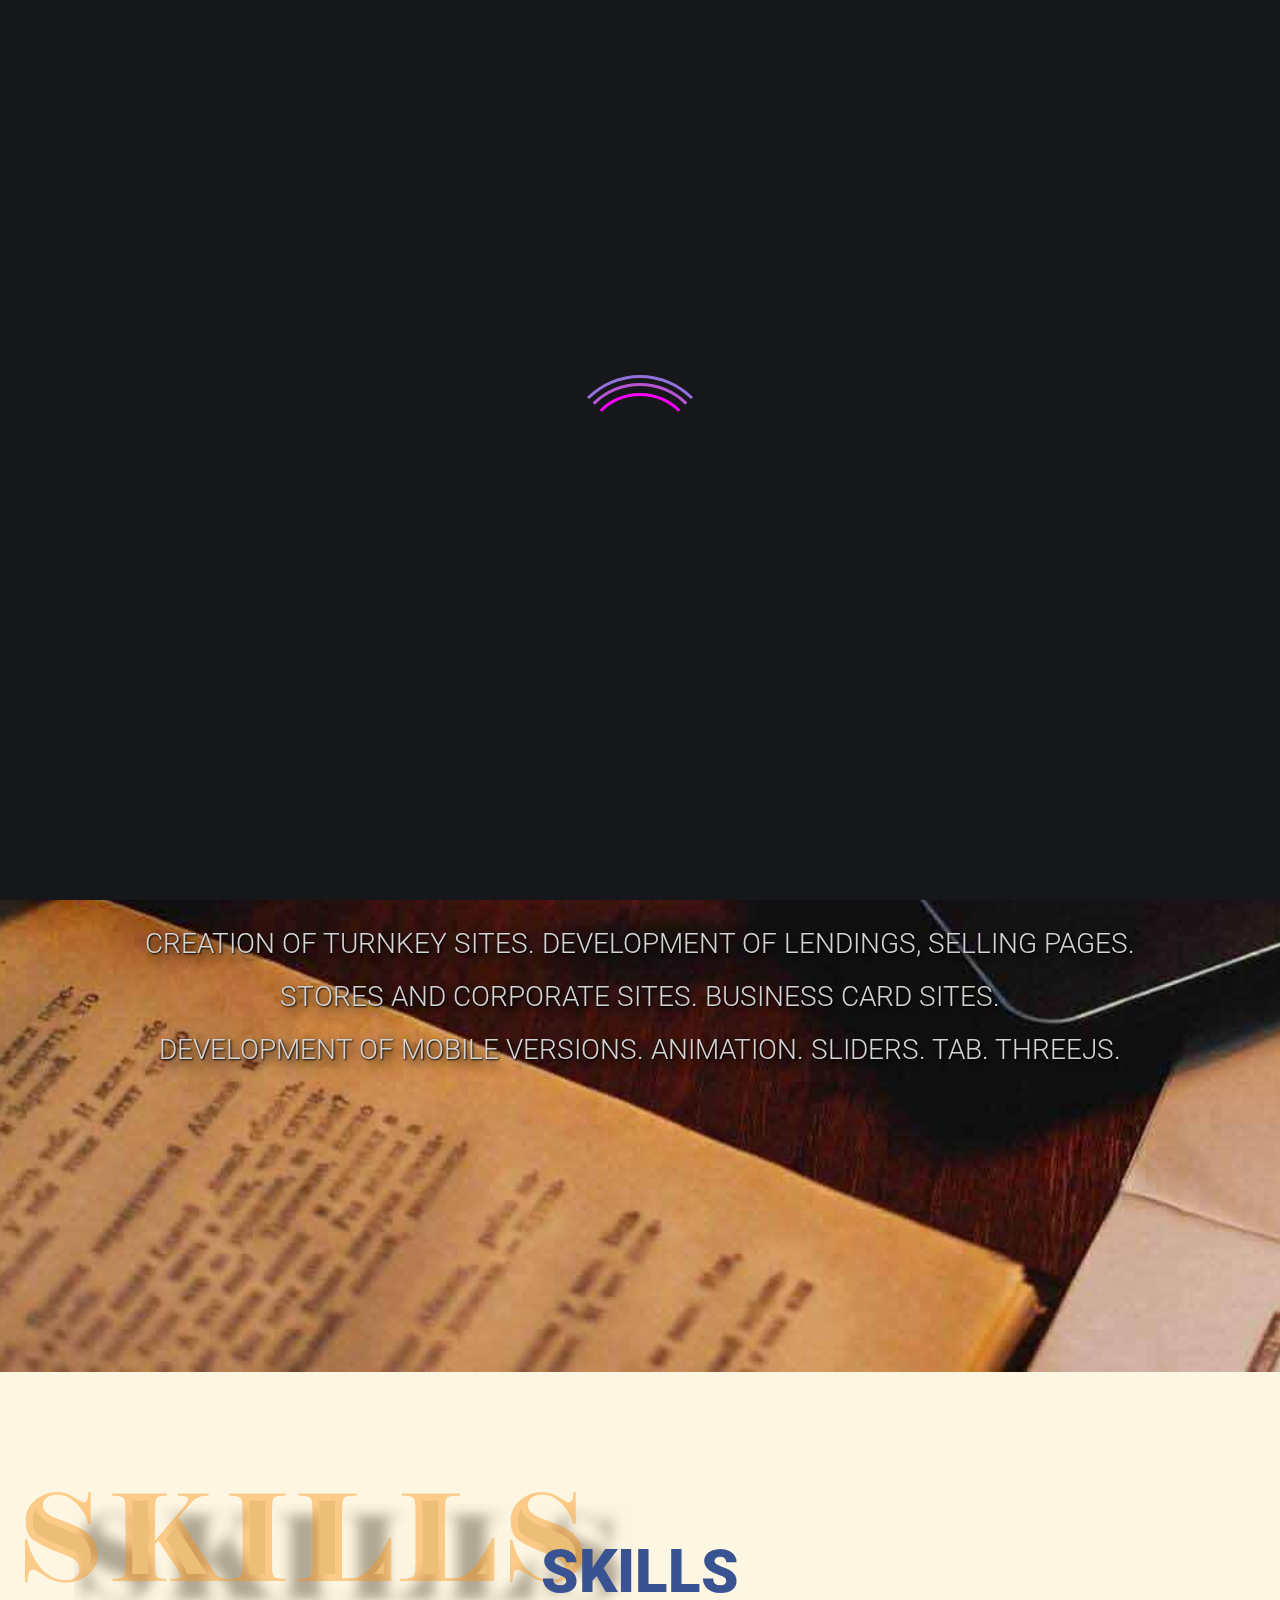
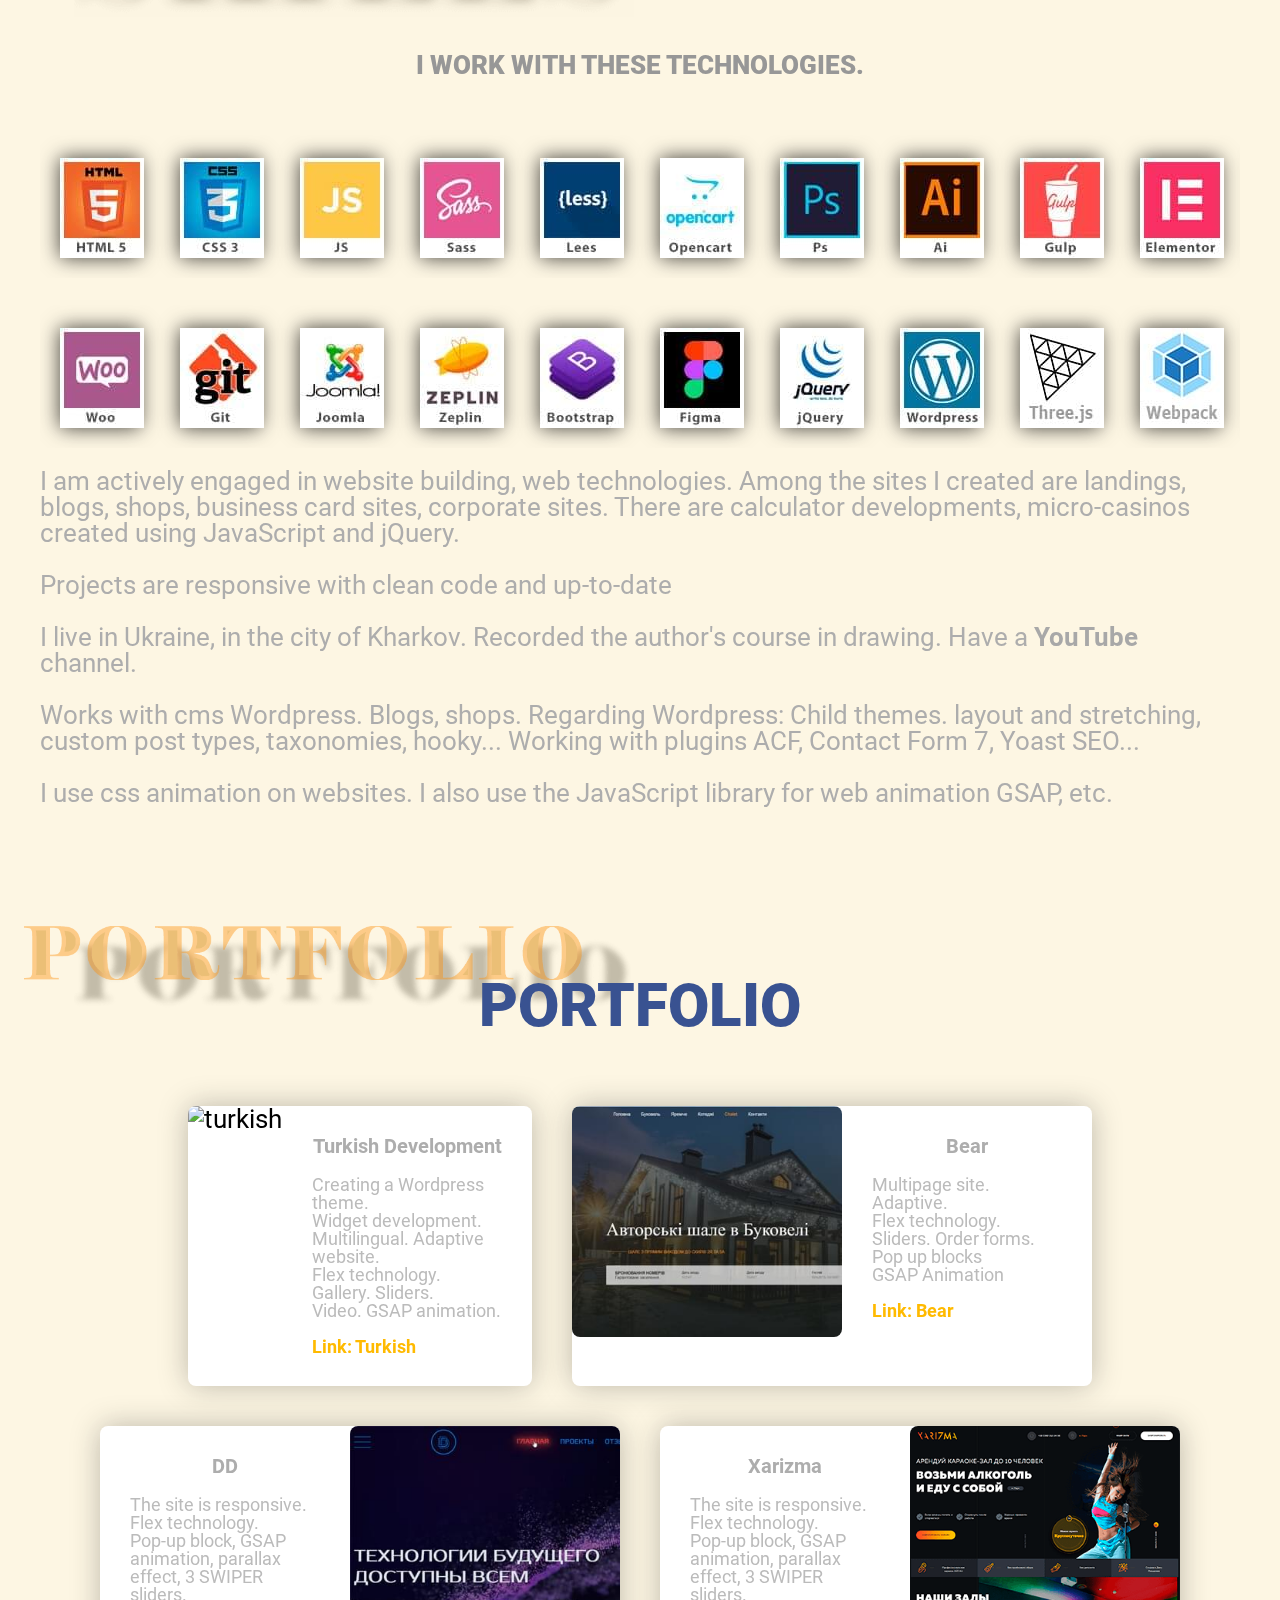
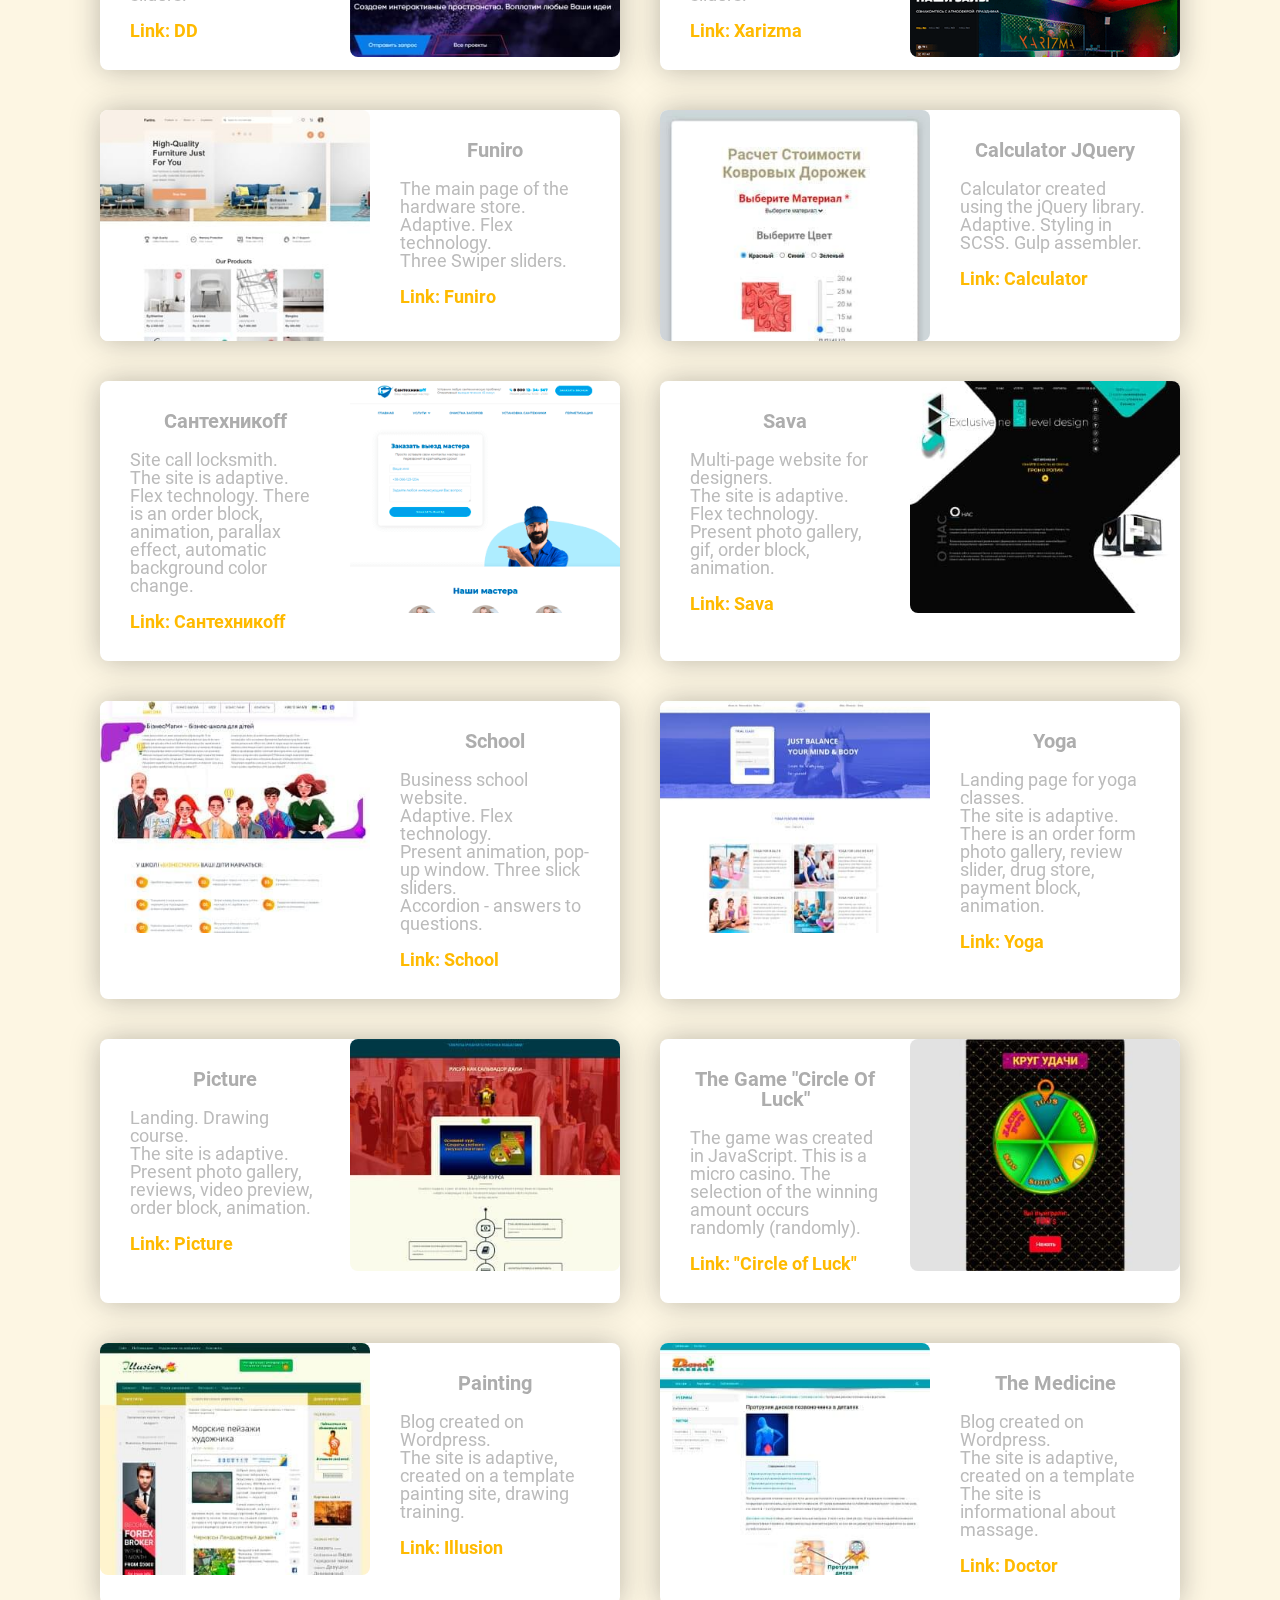
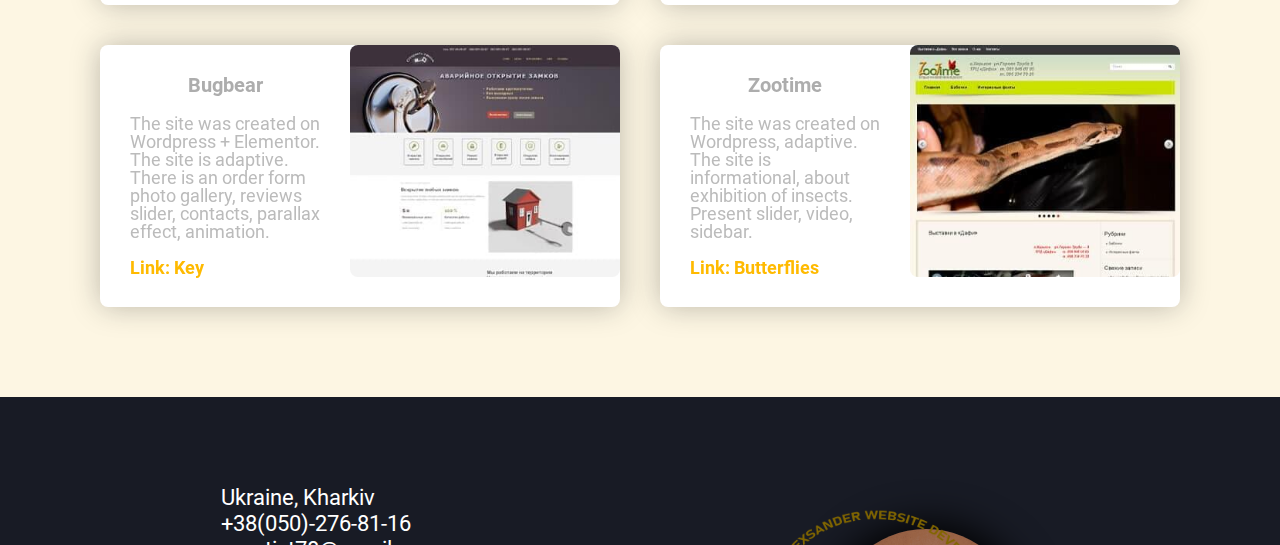
==== commit 911a3dff: "Update index.html" ====
--- a/index.html
+++ b/index.html
@@ -389,7 +389,7 @@
 						<div class="portfolio__block-item">
 
 						    <div class="portfolio__block-item-left">
-								<div class="portfolio-img-1"> <a href="https://youtu.be/e1nmMCSmrls" target="_blank"><img loading="lazy" src="img/turkish.png" alt="bear"></a></div>
+								<div class="portfolio-img-1"> <a href="https://youtu.be/e1nmMCSmrls" target="_blank"><img loading="lazy" src="img/turkish.png" alt="turkish"></a></div>
 
 								<div class="portfolio-text">
 									<div class="portfolio-text-title">
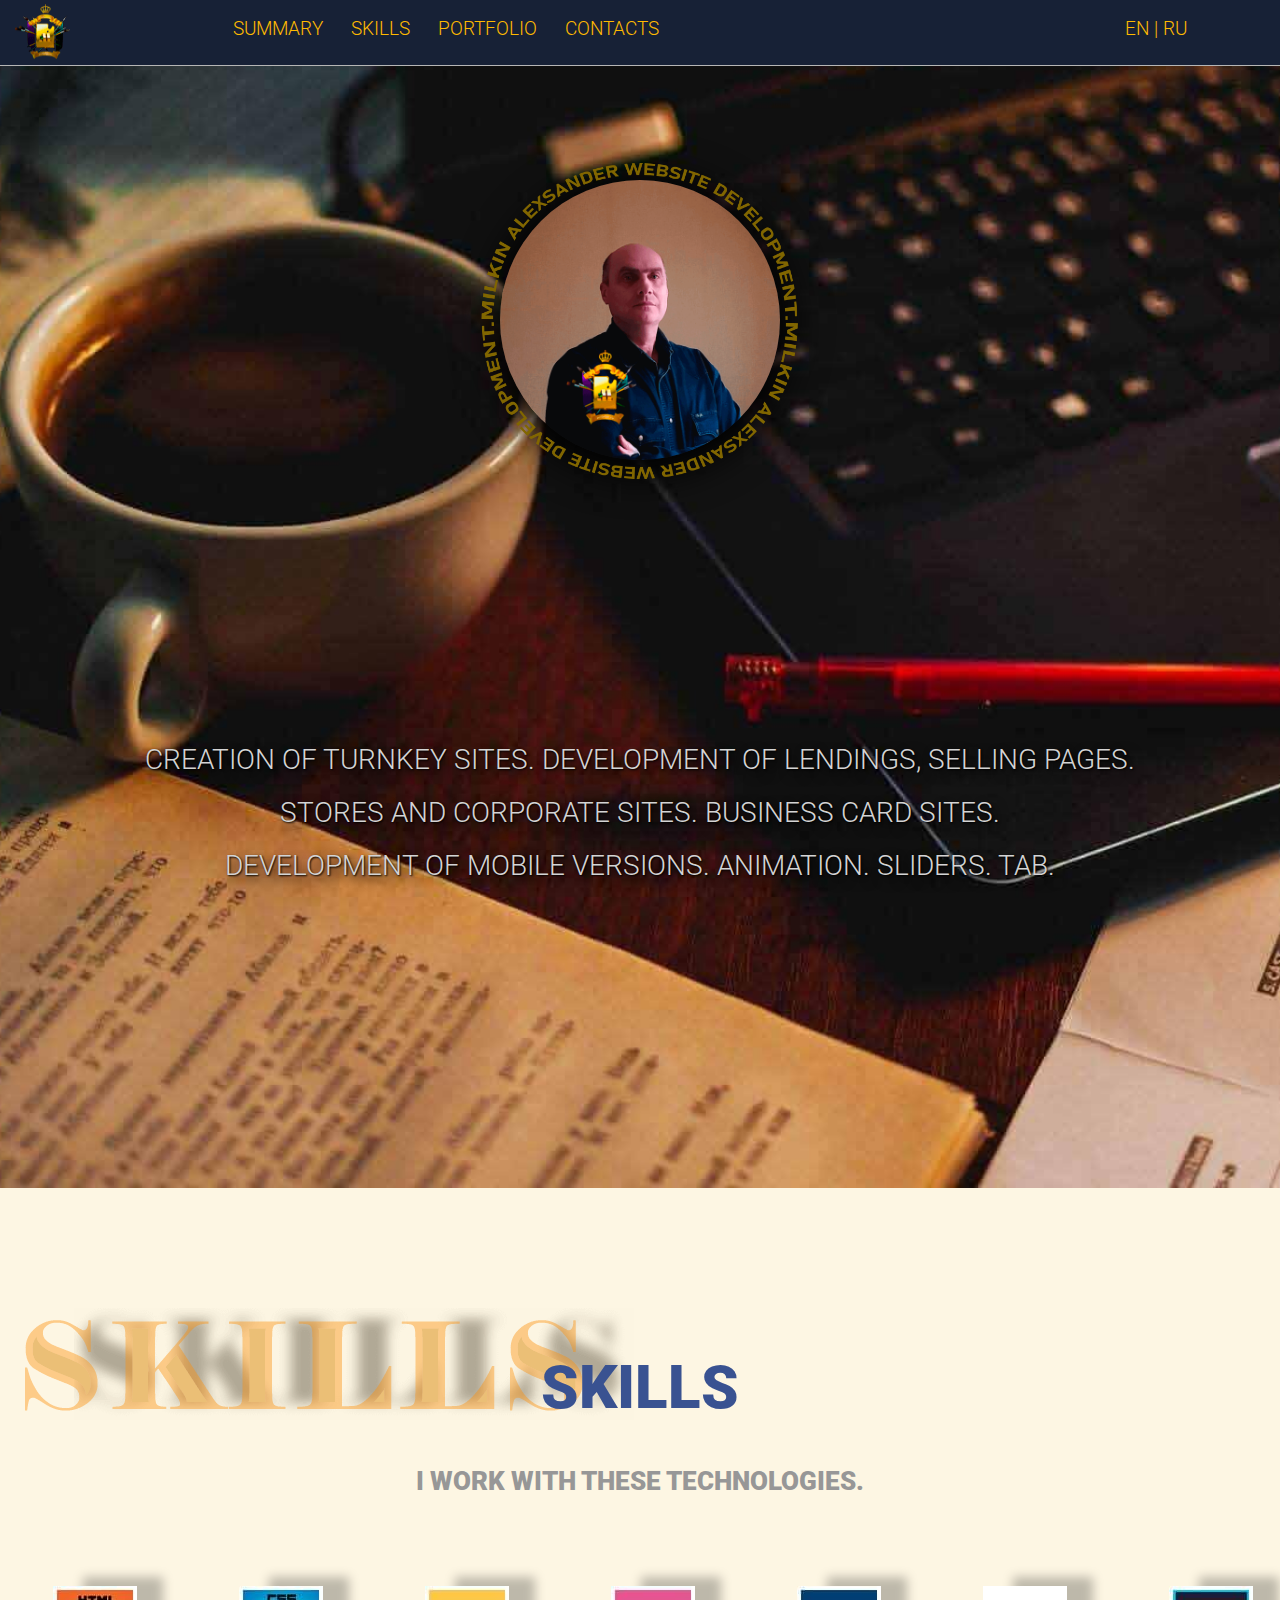
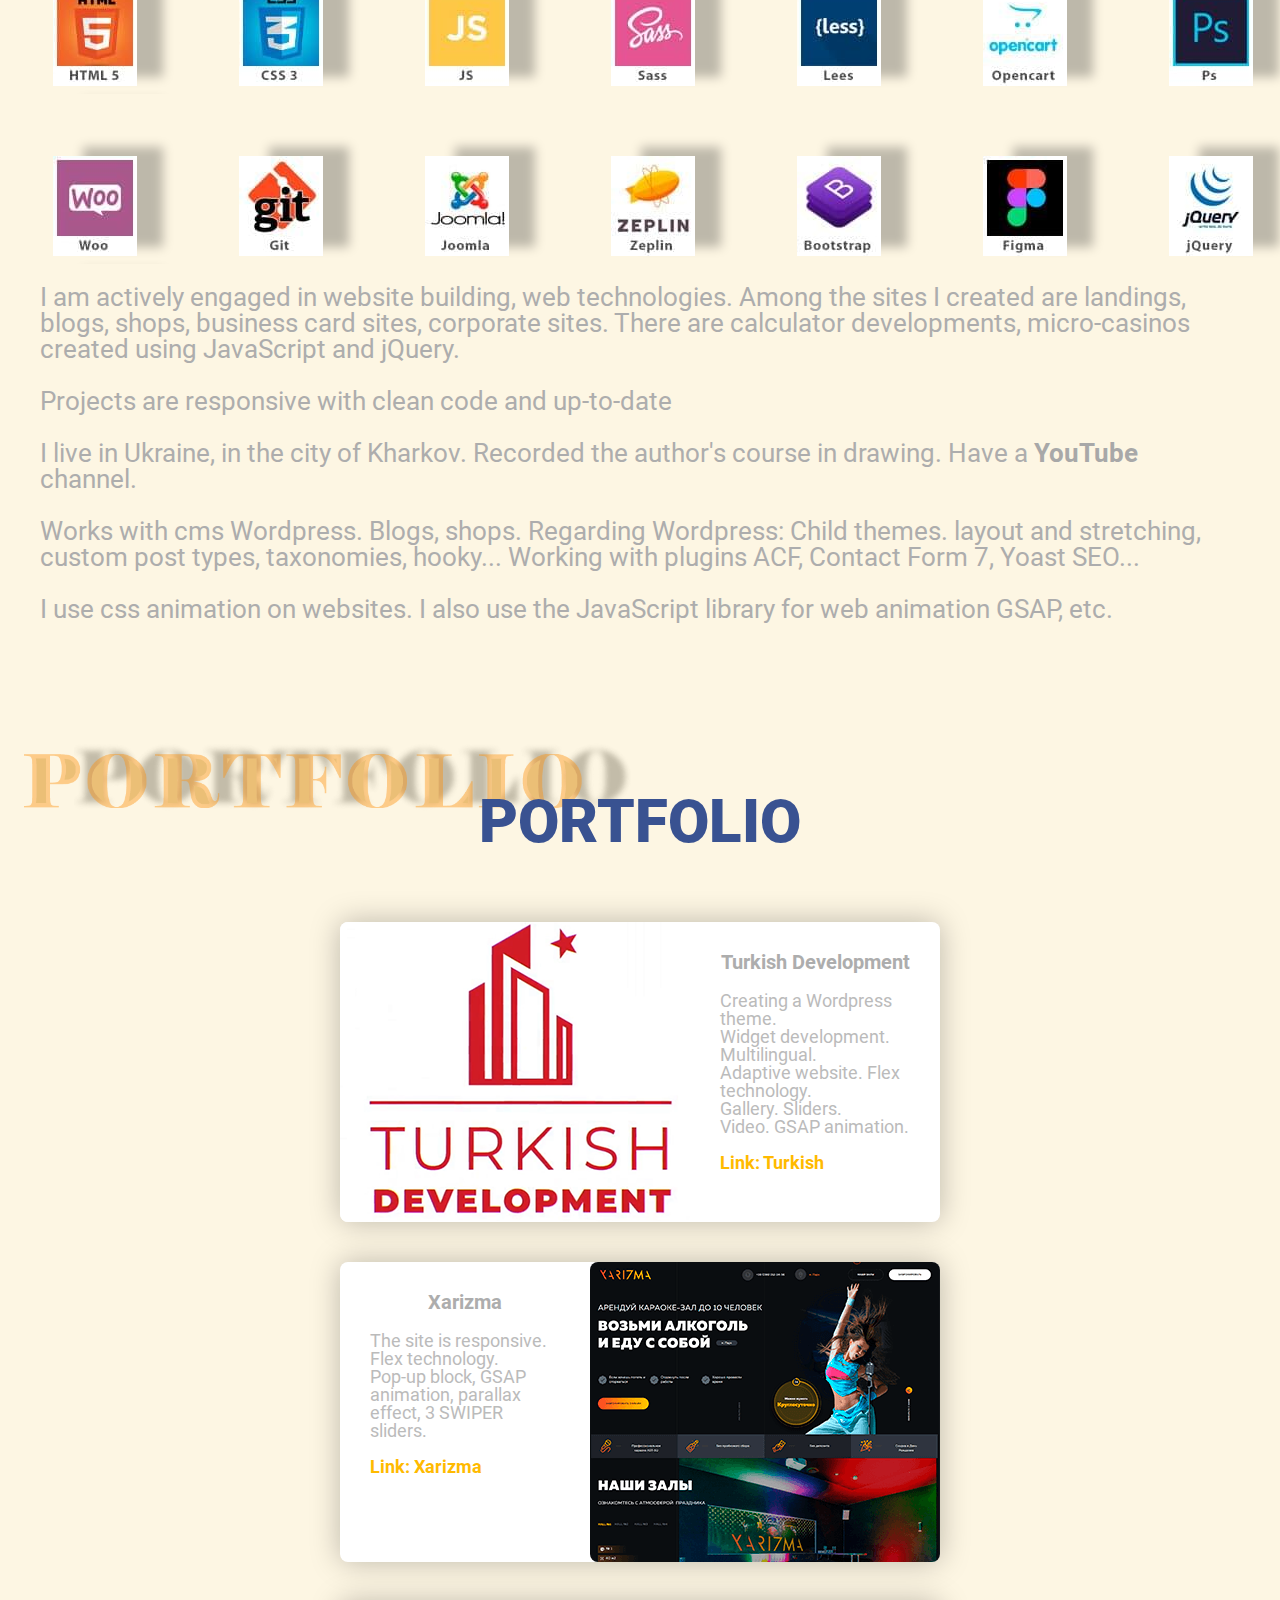
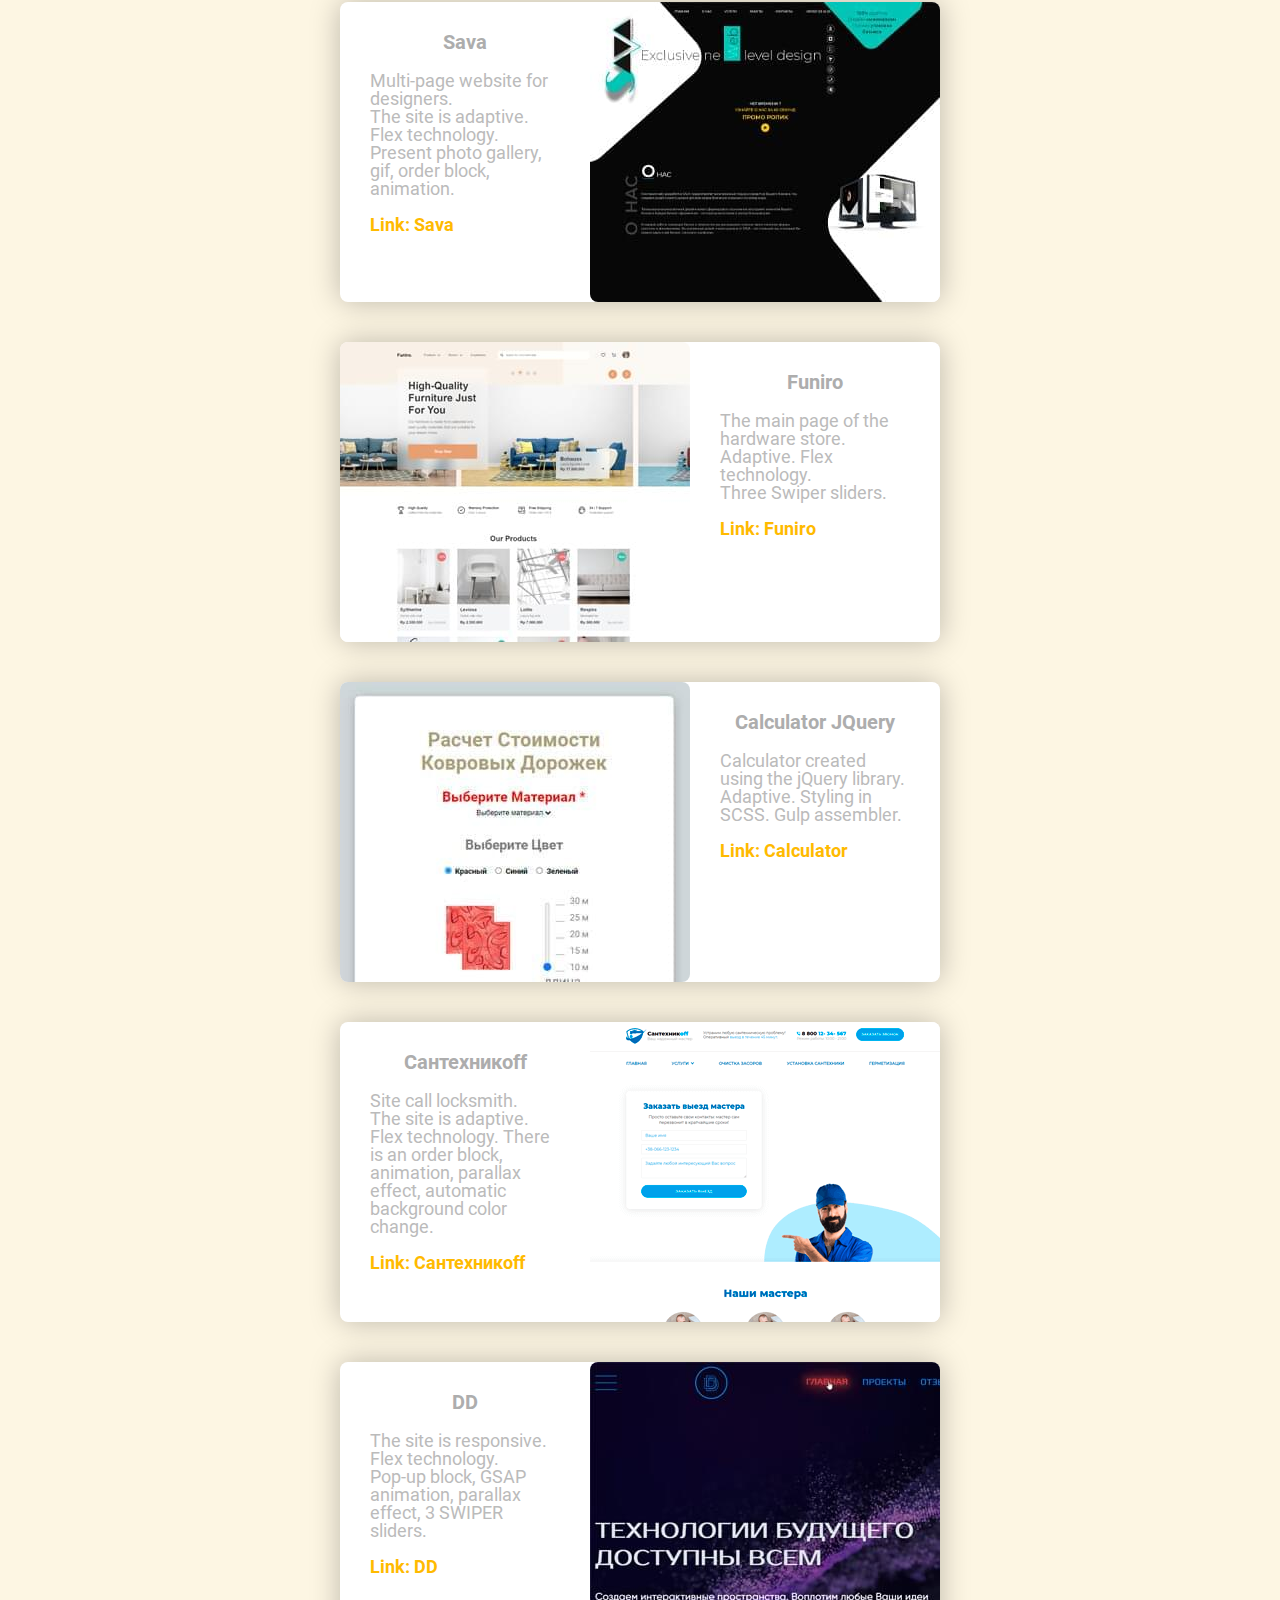
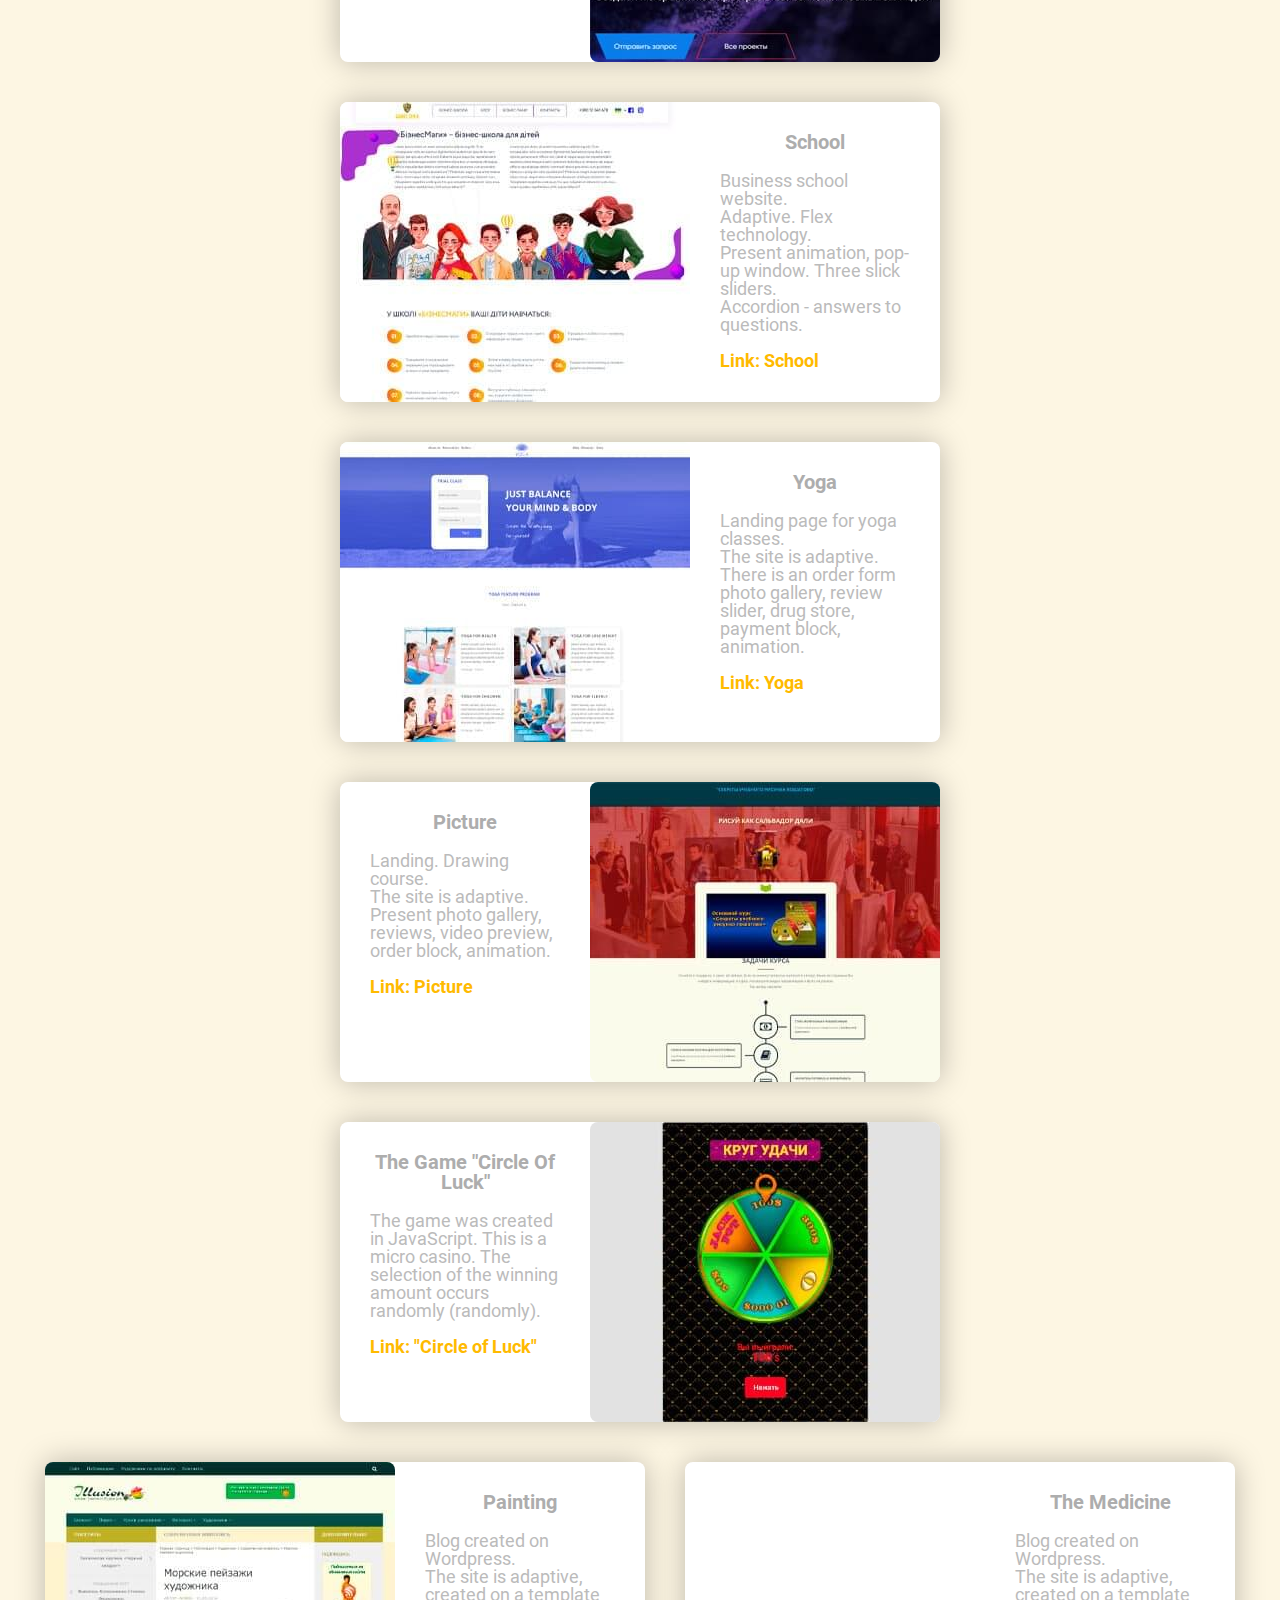
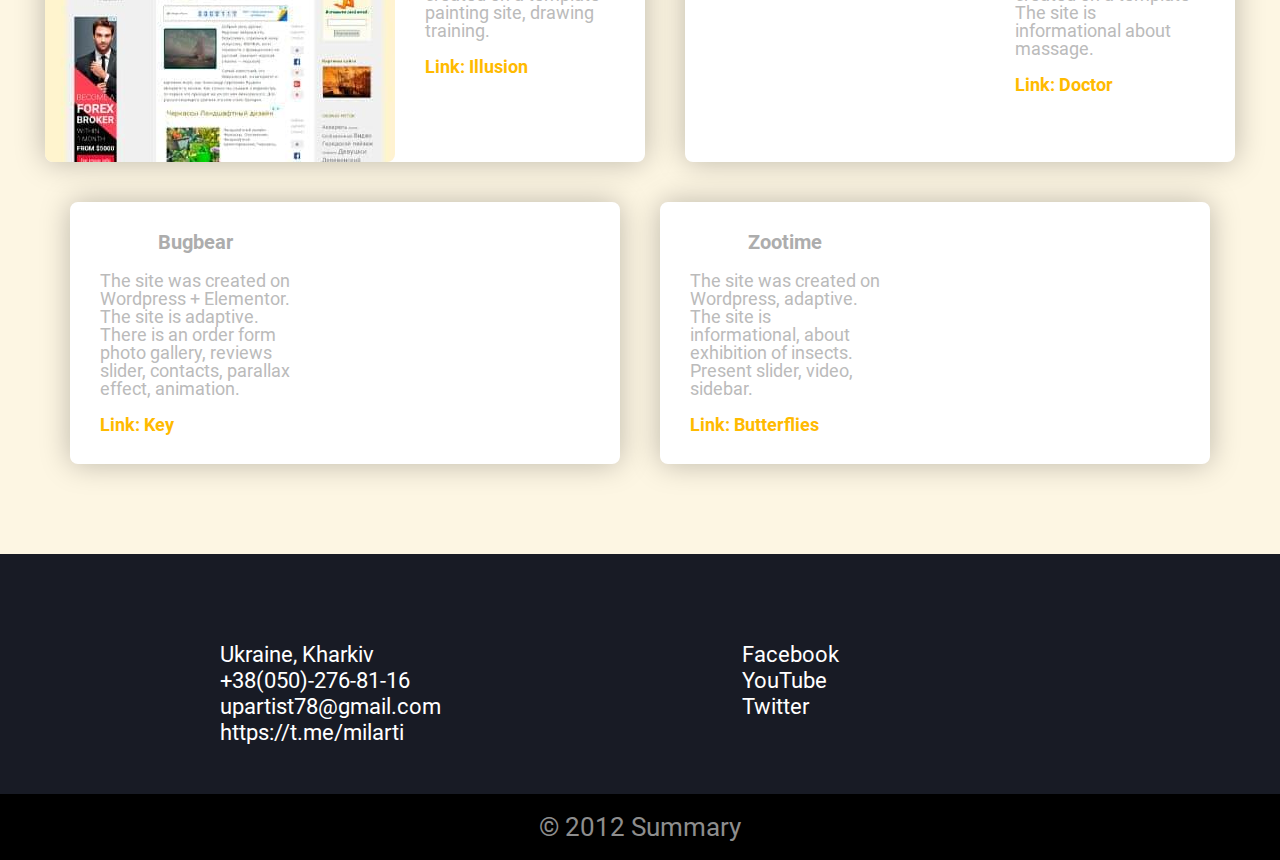
==== commit 0ab3dc72: "Add files via upload" ====
--- a/index.html
+++ b/index.html
@@ -1,14 +1,14 @@
 <!DOCTYPE html>
-<html lang="en">
+<html lang="ru">
 
 <head>
-	<title>Milkin Alexsander</title>
+	<title>Alexsander Milkin</title>
 	<meta charset="UTF-8">
 	<meta name="format-detection" content="telephone=no">
-
-	<link rel="stylesheet" href="https://use.fontawesome.com/releases/v5.3.1/css/all.css?_v=20230524122216" integrity="sha384-mzrmE5qonljUremFsqc01SB46JvROS7bZs3IO2EmfFsd15uHvIt+Y8vEf7N7fWAU" crossorigin="anonymous" type="text/css">
-
-	<link rel="stylesheet" href="css/style.min.css?_v=20230524122216">
+	<!-- <style>body{opacity: 0;}</style> -->
+	<link rel="stylesheet" href="https://use.fontawesome.com/releases/v5.3.1/css/all.css?_v=20240609114225" integrity="sha384-mzrmE5qonljUremFsqc01SB46JvROS7bZs3IO2EmfFsd15uHvIt+Y8vEf7N7fWAU" crossorigin="anonymous" type="text/css">
+
+	<link rel="stylesheet" href="css/style.min.css?_v=20240609114225">
 	<link rel="shortcut icon" href="favicon.ico">
 	<!-- <meta name="robots" content="noindex, nofollow"> -->
 	<meta name="viewport" content="width=device-width, initial-scale=1.0">
@@ -17,12 +17,7 @@
 <body>
 	<div class="wrapper">
 
-		<!-- Прелоадер Preloader  -->
-		<div id="preloader">
-			<div id="loader"></div>
-		</div>
-
-		<!-- end Прелоадер Preloader  -->
+
 
 		<header id="resume">
 			<div class="header__wrap ">
@@ -78,9 +73,9 @@
 							</div> <!-- header__wrap-social-block -->
 						</div> <!-- header__wrap-social -->
 						<span class="link__lang lang-link">
+							<a href="index.html " class="lang-link__en">EN</a>
+							<span class="lang-link__line"> | </span>
 							<a href="index-ru.html" class="lang-link__ru">RU</a>
-							<span class="lang-link__line"> | </span>
-							<a href="index.html" class="lang-link__en">EN</a>
 						</span>
 						<button type="button" class="menu__icon icon-menu"><span></span></button>
 					</div> <!-- header__wrap-menu -->
@@ -146,11 +141,18 @@
 						</h1>
 						<div class="text-resume">web developer</div>
 					</div>
-					<div class="canvas__container">
-						<canvas class="webgl"></canvas>
+
+
+					<div class="circel__wrap ">
+
+						<div class="circel__wrap-top">
+							<img class="circle-imges" src="img/circle-img.png" alt="circle">
+						</div>
+
+						<div class="foto-resume">
+							<img loading="lazy" src="img/foto.png" alt="Фото">
+						</div>
 					</div>
-
-
 
 				</div>
 			</div><!--  name-resume -->
@@ -159,7 +161,7 @@
 					<p class="header__text-item">
 						CREATION OF TURNKEY SITES. DEVELOPMENT OF LENDINGS, SELLING PAGES.</p>
 					<p class="header__text-item">STORES AND CORPORATE SITES. BUSINESS CARD SITES.</p>
-					<p class="header__text-item">DEVELOPMENT OF MOBILE VERSIONS. ANIMATION. SLIDERS. TAB. THREEJS.</p>
+					<p class="header__text-item">DEVELOPMENT OF MOBILE VERSIONS. ANIMATION. SLIDERS. TAB.</p>
 				</div>
 			</div> <!-- header__text-wrap -->
 
@@ -193,203 +195,214 @@
 							<h3>I work with these technologies.</h3>
 						</div>
 
-
-						<div class="album-wrapper">
-							<div class="album-container">
-								<div class="album-block">
-									<div class="album-inner to-left">
-										<span>
-											<div class="album-item">
-												<img src="img/icon-1.jpg" alt="icon1232">
-
-											</div>
-											<div class="album-item">
-												<img src="img/icon-2.jpg" alt="icon12354">
-											</div>
-											<div class="album-item">
-												<img src="img/icon-3.jpg" alt="icon12324">
-											</div>
-											<div class="album-item">
-												<img src="img/icon-4.jpg" alt="icon12432">
-											</div>
-											<div class="album-item">
-												<img src="img/icon-5.jpg" alt="icon12532">
-											</div>
-											<div class="album-item">
-												<img src="img/icon-6.jpg" alt="icon61232">
-											</div>
-											<div class="album-item">
-												<img src="img/icon-7.jpg" alt="icon123257">
-											</div>
-											<div class="album-item">
-												<img src="img/icon-8.jpg" alt="icon142326">
-											</div>
-											<div class="album-item">
-												<img src="img/icon-9.jpg" alt="icon125324">
-											</div>
-											<div class="album-item">
-												<img src="img/icon-10.jpg" alt="icon12327">
-											</div>
-
-										</span>
-										<span>
-											<div class="album-item">
-												<img src="img/icon-1.jpg" alt="icon12328">
-
-											</div>
-											<div class="album-item">
-												<img src="img/icon-2.jpg" alt="icon123238">
-											</div>
-											<div class="album-item">
-												<img src="img/icon-3.jpg" alt="icon123278">
-											</div>
-											<div class="album-item">
-												<img src="img/icon-4.jpg" alt="icon123276">
-											</div>
-											<div class="album-item">
-												<img src="img/icon-5.jpg" alt="icon123247">
-											</div>
-											<div class="album-item">
-												<img src="img/icon-6.jpg" alt="icon123266">
-											</div>
-											<div class="album-item">
-												<img src="img/icon-7.jpg" alt="icon123298">
-											</div>
-											<div class="album-item">
-												<img src="img/icon-8.jpg" alt="icon18232">
-											</div>
-											<div class="album-item">
-												<img src="img/icon-9.jpg" alt="icon81232">
-											</div>
-											<div class="album-item">
-												<img src="img/icon-10.jpg" alt="icon128327">
-											</div>
-										</span>
-									</div>
-								</div>
-								<div class="album-block">
-									<div class="album-inner to-right">
-										<span>
-											<div class="album-item">
-												<img src="img/icon-11.jpg" alt="icon128">
-											</div>
-											<div class="album-item">
-												<img src="img/icon-12.jpg" alt="icon127">
-											</div>
-											<div class="album-item">
-												<img src="img/icon-13.jpg" alt="icon1278">
-											</div>
-											<div class="album-item">
-												<img src="img/icon-14.jpg" alt="icon1259">
-											</div>
-											<div class="album-item">
-												<img src="img/icon-15.jpg" alt="icon1256">
-											</div>
-											<div class="album-item">
-												<img src="img/icon-16.jpg" alt="icon1279">
-											</div>
-											<div class="album-item">
-												<img src="img/icon-17.jpg" alt="icon1200">
-											</div>
-											<div class="album-item">
-												<img src="img/icon-18.jpg" alt="icon102">
-											</div>
-											<div class="album-item">
-												<img src="img/icon-19.jpg" alt="icon1209">
-											</div>
-											<div class="album-item">
-												<img src="img/icon-20.jpg" alt="icon1029">
-											</div>
-										</span>
-										<span>
-											<div class="album-item">
-												<img src="img/icon-11.jpg" alt="icon1289">
-											</div>
-											<div class="album-item">
-												<img src="img/icon-12.jpg" alt="icon1294">
-											</div>
-											<div class="album-item">
-												<img src="img/icon-13.jpg" alt="icon412">
-											</div>
-											<div class="album-item">
-												<img src="img/icon-14.jpg" alt="icon1256">
-											</div>
-											<div class="album-item">
-												<img src="img/icon-15.jpg" alt="icon1256">
-											</div>
-											<div class="album-item">
-												<img src="img/icon-16.jpg" alt="icon1287">
-											</div>
-											<div class="album-item">
-												<img src="img/icon-17.jpg" alt="icon1278">
-											</div>
-											<div class="album-item">
-												<img src="img/icon-18.jpg" alt="icon1267">
-											</div>
-											<div class="album-item">
-												<img src="img/icon-19.jpg" alt="icon91289">
-											</div>
-											<div class="album-item">
-												<img src="img/icon-20.jpg" alt="icon1296">
-											</div>
-										</span>
-									</div>
-								</div>
+					</div>
+				</div>
+
+
+
+
+
+				<div class="album-wrapper">
+					<div class="album-container">
+						<div class="album-block">
+							<div class="album-inner to-left">
+								<span>
+									<div class="album-item">
+										<img src="img/icon-1.jpg" alt="icon1232">
+
+									</div>
+									<div class="album-item">
+										<img src="img/icon-2.jpg" alt="icon12354">
+									</div>
+									<div class="album-item">
+										<img src="img/icon-3.jpg" alt="icon12324">
+									</div>
+									<div class="album-item">
+										<img src="img/icon-4.jpg" alt="icon12432">
+									</div>
+									<div class="album-item">
+										<img src="img/icon-5.jpg" alt="icon12532">
+									</div>
+									<div class="album-item">
+										<img src="img/icon-6.jpg" alt="icon61232">
+									</div>
+									<div class="album-item">
+										<img src="img/icon-7.jpg" alt="icon123257">
+									</div>
+									<div class="album-item">
+										<img src="img/icon-8.jpg" alt="icon142326">
+									</div>
+									<div class="album-item">
+										<img src="img/icon-9.jpg" alt="icon125324">
+									</div>
+									<div class="album-item">
+										<img src="img/icon-10.jpg" alt="icon12327">
+									</div>
+
+								</span>
+								<span>
+									<div class="album-item">
+										<img src="img/icon-1.jpg" alt="icon12328">
+
+									</div>
+									<div class="album-item">
+										<img src="img/icon-2.jpg" alt="icon123238">
+									</div>
+									<div class="album-item">
+										<img src="img/icon-3.jpg" alt="icon123278">
+									</div>
+									<div class="album-item">
+										<img src="img/icon-4.jpg" alt="icon123276">
+									</div>
+									<div class="album-item">
+										<img src="img/icon-5.jpg" alt="icon123247">
+									</div>
+									<div class="album-item">
+										<img src="img/icon-6.jpg" alt="icon123266">
+									</div>
+									<div class="album-item">
+										<img src="img/icon-7.jpg" alt="icon123298">
+									</div>
+									<div class="album-item">
+										<img src="img/icon-8.jpg" alt="icon18232">
+									</div>
+									<div class="album-item">
+										<img src="img/icon-9.jpg" alt="icon81232">
+									</div>
+									<div class="album-item">
+										<img src="img/icon-10.jpg" alt="icon128327">
+									</div>
+								</span>
 							</div>
 						</div>
-
-
-
-
-						<div class="skills__text">
-							<p>
-								I am actively engaged in website building, web
-								technologies. Among the sites I created are landings, blogs, shops, business card sites,
-								corporate
-								sites.
-								There are calculator developments, micro-casinos created using JavaScript and jQuery.
-							</p><br>
-							<p>Projects are responsive with clean code and up-to-date</p><br>
-							<p> I live in Ukraine, in the city of Kharkov. Recorded the author's course in drawing. Have
-								a <a class="skills__text-link" href="https://www.youtube.com/channel/UCdR2h05zZjQPSjjNKDXbrNQ" target="_blank">YouTube</a> channel.</p> <br>
-							<p>
-								Works with cms Wordpress. Blogs, shops. Regarding Wordpress:
-								Child themes.
-								layout and stretching,
-								custom post types,
-								taxonomies,
-								hooky...
-								Working with plugins
-								ACF,
-								Contact Form 7,
-								Yoast SEO...</p> <br>
-							<p>I use css animation on websites. I also use the JavaScript library for web animation
-								GSAP, etc.</p>
+						<div class="album-block">
+							<div class="album-inner to-right">
+								<span>
+									<div class="album-item">
+										<img src="img/icon-11.jpg" alt="icon128">
+									</div>
+									<div class="album-item">
+										<img src="img/icon-12.jpg" alt="icon127">
+									</div>
+									<div class="album-item">
+										<img src="img/icon-13.jpg" alt="icon1278">
+									</div>
+									<div class="album-item">
+										<img src="img/icon-14.jpg" alt="icon1259">
+									</div>
+									<div class="album-item">
+										<img src="img/icon-15.jpg" alt="icon1256">
+									</div>
+									<div class="album-item">
+										<img src="img/icon-16.jpg" alt="icon1279">
+									</div>
+									<div class="album-item">
+										<img src="img/icon-17.jpg" alt="icon1200">
+									</div>
+									<div class="album-item">
+										<img src="img/icon-18.jpg" alt="icon102">
+									</div>
+									<div class="album-item">
+										<img src="img/icon-19.jpg" alt="icon1209">
+									</div>
+									<div class="album-item">
+										<img src="img/icon-20.jpg" alt="icon1029">
+									</div>
+								</span>
+								<span>
+									<div class="album-item">
+										<img src="img/icon-11.jpg" alt="icon1289">
+									</div>
+									<div class="album-item">
+										<img src="img/icon-12.jpg" alt="icon1294">
+									</div>
+									<div class="album-item">
+										<img src="img/icon-13.jpg" alt="icon412">
+									</div>
+									<div class="album-item">
+										<img src="img/icon-14.jpg" alt="icon1256">
+									</div>
+									<div class="album-item">
+										<img src="img/icon-15.jpg" alt="icon1256">
+									</div>
+									<div class="album-item">
+										<img src="img/icon-16.jpg" alt="icon1287">
+									</div>
+									<div class="album-item">
+										<img src="img/icon-17.jpg" alt="icon1278">
+									</div>
+									<div class="album-item">
+										<img src="img/icon-18.jpg" alt="icon1267">
+									</div>
+									<div class="album-item">
+										<img src="img/icon-19.jpg" alt="icon91289">
+									</div>
+									<div class="album-item">
+										<img src="img/icon-20.jpg" alt="icon1296">
+									</div>
+								</span>
+							</div>
 						</div>
 					</div>
-				</div><!-- container -->
+				</div>
+
+
+
+
+				<div class="portfolio__container ">
+
+
+
+					<div class="skills__text">
+						<p>
+							I am actively engaged in website building, web
+							technologies. Among the sites I created are landings, blogs, shops, business card sites,
+							corporate
+							sites.
+							There are calculator developments, micro-casinos created using JavaScript and jQuery.
+						</p><br>
+						<p>Projects are responsive with clean code and up-to-date</p><br>
+						<p> I live in Ukraine, in the city of Kharkov. Recorded the author's course in drawing. Have
+							a <a class="skills__text-link" href="https://www.youtube.com/channel/UCdR2h05zZjQPSjjNKDXbrNQ" target="_blank">YouTube</a> channel.</p> <br>
+						<p>
+							Works with cms Wordpress. Blogs, shops. Regarding Wordpress:
+							Child themes.
+							layout and stretching,
+							custom post types,
+							taxonomies,
+							hooky...
+							Working with plugins
+							ACF,
+							Contact Form 7,
+							Yoast SEO...</p> <br>
+						<p>I use css animation on websites. I also use the JavaScript library for web animation
+							GSAP, etc.</p>
+					</div>
+				</div>
+				<!-- </div>container -->
 			</section>
 			<!-- ====== конец skills -->
 
 			<!-- =======portfolio -->
 			<section class="portfolio" id="portfolio">
 				<div class="portfolio__container ">
-
 					<div class="portfolio__parallax">
 						<div class="portfolio__layer layer-img-1" data-speed="40"><img loading="lazy" src="img/portfolio-1.png" alt="portfolio-1">
 						</div>
 						<div class="portfolio__layer layer-img-2" data-speed="80"><img loading="lazy" src="img/portfolio-2.png" alt="portfolio-2">
 						</div>
 					</div> <!-- portfolio__parallax -->
-
 					<div class="portfolio__block">
 						<div class="portfolio__block-title">
 							<h2>Portfolio</h2>
 						</div>
 						<div class="portfolio__block-item">
 
-						    <div class="portfolio__block-item-left">
-								<div class="portfolio-img-1"> <a href="https://youtu.be/e1nmMCSmrls" target="_blank"><img loading="lazy" src="img/turkish.png" alt="turkish"></a></div>
+
+
+							<div class="portfolio__block-item-left ">
+								<div class="portfolio-img-1"> <a href="https://www.youtube.com/watch?v=e1nmMCSmrls&ab_channel=Milart" target="_blank"><img loading="lazy" src="img/turkish.png" alt="funiro"></a>
+								</div>
 
 								<div class="portfolio-text">
 									<div class="portfolio-text-title">
@@ -397,50 +410,17 @@
 									</div>
 									<div class="portfolio-text-item">
 										Creating a Wordpress theme.<br>
-										Widget development. Multilingual. Adaptive website.<br>Flex technology. Gallery.
-										Sliders.<br>
+										Widget development. Multilingual.<br>
+										Adaptive website.
+										Flex technology.<br>
+										Gallery. Sliders.<br>
 										Video. GSAP animation.
-										<br><br><a class="portfolio-linc" href="https://youtu.be/e1nmMCSmrls"
-											target="_blank">Link:
+										<br><br><a class="portfolio-linc" href="https://tdmontenegro.com" target="_blank">Link:
 											Turkish</a>
 									</div>
 								</div><!-- portfolio-text -->
 							</div><!-- portfolio__block-item-left -->
 
-							<div class="portfolio__block-item-left ">
-								<div class="portfolio-img-1"> <a href="https://milartop.github.io/bearpage/" target="_blank"><img loading="lazy" src="img/bear.jpg" alt="bear"></a></div>
-
-								<div class="portfolio-text">
-									<div class="portfolio-text-title">
-										<h3>Bear</h3>
-									</div>
-									<div class="portfolio-text-item">
-										Multipage site. Adaptive.<br> Flex technology.<br>
-										Sliders. Order forms. Pop up blocks<br>
-										GSAP Animation
-										<br><br><a class="portfolio-linc" href="https://milartop.github.io/bearpage/" target="_blank">Link:
-											Bear</a>
-									</div>
-								</div><!-- portfolio-text -->
-							</div><!-- portfolio__block-item-left -->
-
-
-							<div class="portfolio__block-item-left portfolio-right">
-								<div class="portfolio-img-1"> <a href="https://milartop.github.io/ddpage/  " target="_blank"><img loading="lazy" src="img/dd.jpg" alt="DD"></a>
-								</div>
-
-								<div class="portfolio-text">
-									<div class="portfolio-text-title">
-										<h3>DD</h3>
-									</div>
-									<div class="portfolio-text-item"> The site is responsive.
-										Flex technology.<br> Pop-up block, GSAP animation, parallax effect, 3 SWIPER
-										sliders.
-										<br><br><a class="portfolio-linc" href="https://milartop.github.io/ddpage/ " target="_blank">Link:
-											DD</a>
-									</div>
-								</div><!-- portfolio-text -->
-							</div><!-- portfolio__block-item-left -->
 
 
 							<div class="portfolio__block-item-left portfolio-right">
@@ -460,57 +440,10 @@
 								</div><!-- portfolio-text -->
 							</div><!-- portfolio__block-item-left -->
 
-							<div class="portfolio__block-item-left ">
-								<div class="portfolio-img-1"> <a href="https://milartop.github.io/funiropage/" target="_blank"><img loading="lazy" src="img/funiro350x300.jpg" alt="funiro"></a></div>
-
-								<div class="portfolio-text">
-									<div class="portfolio-text-title">
-										<h3>Funiro</h3>
-									</div>
-									<div class="portfolio-text-item">The main page of the hardware store.<br> Adaptive.
-										Flex
-										technology.<br>Three Swiper sliders.
-										<br><br><a class="portfolio-linc" href="https://milartop.github.io/funiropage/" target="_blank">Link:
-											Funiro</a>
-									</div>
-								</div><!-- portfolio-text -->
-							</div><!-- portfolio__block-item-left -->
-
-
-							<div class="portfolio__block-item-left ">
-								<div class="portfolio-img-1"> <a href="https://milartop.github.io/calccarpetpage" target="_blank"><img loading="lazy" src="img/calculator3.jpg" alt="Calculator"></a>
-								</div>
-
-								<div class="portfolio-text">
-									<div class="portfolio-text-title">
-										<h3> Calculator jQuery</h3>
-									</div>
-									<div class="portfolio-text-item"> Calculator created using the jQuery library.
-										Adaptive.
-										Styling in SCSS.
-										Gulp assembler.<br><br><a class="portfolio-linc" href="https://milartop.github.io/calccarpetpage" target="_blank">Link:
-											Calculator</a>
-									</div>
-								</div><!-- portfolio-text -->
-							</div><!-- portfolio__block-item-left -->
-
-
-							<div class="portfolio__block-item-left portfolio-right">
-								<div class="portfolio-img-1"> <a href="https://milartop.github.io/plumberoffpage/" target="_blank"><img loading="lazy" src="img/portfolio-img-10.png" alt="Сантехникoff"></a></div>
-
-								<div class="portfolio-text">
-									<div class="portfolio-text-title">
-										<h3>Сантехникoff</h3>
-									</div>
-									<div class="portfolio-text-item"> Site call locksmith. <br>The site is adaptive.<br>
-										Flex technology. There is an order block, animation, parallax effect, automatic
-										background
-										color change.
-										<br><br><a class="portfolio-linc" href="https://milartop.github.io/plumberoffpage/" target="_blank">Link:
-											Сантехникoff</a>
-									</div>
-								</div><!-- portfolio-text -->
-							</div><!-- portfolio__block-item-left -->
+
+
+
+
 
 
 							<div class="portfolio__block-item-left portfolio-right">
@@ -535,6 +468,88 @@
 
 
 
+
+
+
+							<div class="portfolio__block-item-left ">
+								<div class="portfolio-img-1"> <a href="https://milartop.github.io/funiropage/" target="_blank"><img loading="lazy" src="img/funiro350x300.jpg" alt="funiro"></a></div>
+
+								<div class="portfolio-text">
+									<div class="portfolio-text-title">
+										<h3>Funiro</h3>
+									</div>
+									<div class="portfolio-text-item">The main page of the hardware store.<br> Adaptive.
+										Flex
+										technology.<br>Three Swiper sliders.
+										<br><br><a class="portfolio-linc" href="https://milartop.github.io/funiropage/" target="_blank">Link:
+											Funiro</a>
+									</div>
+								</div><!-- portfolio-text -->
+							</div><!-- portfolio__block-item-left -->
+
+
+							<div class="portfolio__block-item-left ">
+								<div class="portfolio-img-1"> <a href="https://milartop.github.io/calccarpetpage" target="_blank"><img loading="lazy" src="img/calculator3.jpg" alt="Calculator"></a>
+								</div>
+
+								<div class="portfolio-text">
+									<div class="portfolio-text-title">
+										<h3> Calculator jQuery</h3>
+									</div>
+									<div class="portfolio-text-item"> Calculator created using the jQuery library.
+										Adaptive.
+										Styling in SCSS.
+										Gulp assembler.<br><br><a class="portfolio-linc" href="https://milartop.github.io/calccarpetpage" target="_blank">Link:
+											Calculator</a>
+									</div>
+								</div><!-- portfolio-text -->
+							</div><!-- portfolio__block-item-left -->
+
+
+							<div class="portfolio__block-item-left portfolio-right">
+								<div class="portfolio-img-1"> <a href="https://milartop.github.io/plumberoffpage/" target="_blank"><img loading="lazy" src="img/portfolio-img-10.png" alt="Сантехникoff"></a></div>
+
+								<div class="portfolio-text">
+									<div class="portfolio-text-title">
+										<h3>Сантехникoff</h3>
+									</div>
+									<div class="portfolio-text-item"> Site call locksmith. <br>The site is adaptive.<br>
+										Flex technology. There is an order block, animation, parallax effect, automatic
+										background
+										color change.
+										<br><br><a class="portfolio-linc" href="https://milartop.github.io/plumberoffpage/" target="_blank">Link:
+											Сантехникoff</a>
+									</div>
+								</div><!-- portfolio-text -->
+							</div><!-- portfolio__block-item-left -->
+
+
+
+							<div class="portfolio__block-item-left portfolio-right">
+								<div class="portfolio-img-1"> <a href="https://milartop.github.io/ddpage/  " target="_blank"><img loading="lazy" src="img/dd.jpg" alt="DD"></a>
+								</div>
+
+								<div class="portfolio-text">
+									<div class="portfolio-text-title">
+										<h3>DD</h3>
+									</div>
+									<div class="portfolio-text-item"> The site is responsive.
+										Flex technology.<br> Pop-up block, GSAP animation, parallax effect, 3 SWIPER
+										sliders.
+										<br><br><a class="portfolio-linc" href="https://milartop.github.io/ddpage/ " target="_blank">Link:
+											DD</a>
+									</div>
+								</div><!-- portfolio-text -->
+							</div><!-- portfolio__block-item-left -->
+
+
+
+
+
+
+
+
+
 							<div class="portfolio__block-item-left">
 								<div class="portfolio-img-1"> <a href="https://milartop.github.io/lendschoolpage/" target="_blank"><img loading="lazy" src="img/portfolio-img-7.jpg" alt="lendschoolpage"></a></div>
 								<div class="portfolio-text">
@@ -590,7 +605,8 @@
 
 
 							<div class="portfolio__block-item-left portfolio-right">
-								<div class="portfolio-img-1"><a href="https://milartop.github.io/circlepage/ " target="_blank"><img loading="lazy" src="img/portfolio-img-6.jpg" alt="circlepage"></a></div>
+								<div class="portfolio-img-1"><a href="https://milartop.github.io/circlepage/ " target="_blank"><img loading="lazy" src="img/portfolio-img-6.jpg" alt="circlepage"></a>
+								</div>
 								<div class="portfolio-text">
 									<div class="portfolio-text-title">
 										<h3>The game "Circle of Luck"</h3>
@@ -632,7 +648,8 @@
 										on a
 										template<br>
 										The site is informational about massage.
-										<br><br><a class="portfolio-linc" href="img/docmassage.png" target="_blank">Link: Doctor</a>
+										<br><br><a class="portfolio-linc" href="img/docmassage.png" target="_blank">Link:
+											Doctor</a>
 									</div>
 								</div><!-- portfolio-text -->
 							</div><!-- portfolio__block-item-left -->
@@ -669,79 +686,62 @@
 										about
 										exhibition of insects.<br> Present
 										slider, video, sidebar.
-										<br><br><a class="portfolio-linc" href="img/butterflies.png" target="_blank">Link: Butterflies</a>
-									</div>
-								</div><!-- portfolio-text -->
-							</div><!-- portfolio__block-item-left -->
-
-
-
-
-						</div>
-						<!--portfolio__block-item-->
-					</div><!-- portfolio__block -->
-
-				</div> <!-- container-->
-			</section>
-			<!-- ======= конец portfolio -->
-		</main>
-
-		<!-- ======= footer -->
-		<footer class="footer__block " id="contact">
-			<div class="footer__container">
-
-
-				<div class="footer__block-title">
-
-					<h4>
-						Contacts</h4>
-				</div><!-- footer__block-title -->
-
-				<div class="footer__block-page">
-					<div class="footer__block-one">
-						<div class="footer__block-contact"><i class="fas fa-globe"></i>
-							<span class="footer-txt">Ukraine, Kharkiv
-							</span>
-						</div>
-						<div class="footer__block-contact"><a href="tel:+380502768116" class="footer-link" target="_blank"><i class="fas fa-phone-volume"></i>+38(050)-276-81-16</a></div>
-						<div class="footer__block-contact"><a href="mailto:upartist78@gmail.com" class="footer-link" target="_blank"><i class="fas fa-envelope footer__block-title-js"></i>upartist78@gmail.com</a>
-						</div>
-						<div class="footer__block-contact"><a href="https://t.me/milarti" class="footer-link" target="_blank"><i class="fab fa-telegram-plane"></i>https://t.me/milarti</a></div>
-
-						<div class="footer__block-contact"><a href="https://www.facebook.com/AlecsandrMILKIN?ref=bookmarks" class="footer-link" target="_blank"><i class="fab fa-facebook-f"></i>Facebook</a></div>
-						<div class="footer__block-contact"><a href="https://www.youtube.com/channel/UCdR2h05zZjQPSjjNKDXbrNQ" class="footer-link" target="_blank"><i class="fab fa-youtube"></i>YouTube</a></div>
-						<div class="footer__block-contact"><a href="https://twitter.com/milartar" class="portfolio-link" target="_blank"><i class="fab fa-twitter"></i>Twitter</a></div>
-					</div> <!-- footer__block-one -->
-
-					<div class="footer__block-two">
-						<div class="circel__wrap ">
-
-							<div class="circel__wrap-top">
-								<img class="circle-imges" src="img/circle-img.png" alt="circle">
-							</div>
-
-							<div class="foto-resume">
-								<img loading="lazy" src="img/foto.png" alt="Фото">
-							</div>
-						</div>
-
-
-
-
-
-
-					</div> <!-- footer__block-two -->
-				</div> <!-- footer__block-page -->
-			</div><!-- container -->
-
-			<div class="footer__copyright">
-				<div class="footer__copyright-title ">
-					&copy; 2012 Summary
-				</div>
-			</div> <!-- footer-copyright -->
-
-		</footer>
-		<!-- ===== конец  footer -->
+										<br><br><a class="portfolio-linc" href="img/butterflies.png" target="_blank">Link:
+											Butterflies</a>
+									</div>
+								</div><!-- portfolio-text -->
+							</div><!-- portfolio__block-item-left -->
+
+
+
+
+						</div>
+					</div>
+				</div> <!-- portfolio__block -->
+	</div> <!-- container -->
+	</section>
+	<!-- ======= конец portfolio -->
+	</main>
+
+	<!-- ======= footer -->
+	<footer class="footer__block " id="contact">
+		<div class="footer__container">
+
+
+			<div class="footer__block-title">
+
+				<h4>
+					Contacts</h4>
+			</div><!-- footer__block-title -->
+
+			<div class="footer__block-page">
+				<div class="footer__block-one">
+					<div class="footer__block-contact"><i class="fas fa-globe"></i>
+						<span class="footer-txt">Ukraine, Kharkiv
+						</span>
+					</div>
+					<div class="footer__block-contact"><a href="tel:+380502768116" class="footer-link" target="_blank"><i class="fas fa-phone-volume"></i>+38(050)-276-81-16</a></div>
+					<div class="footer__block-contact"><a href="mailto:upartist78@gmail.com" class="footer-link" target="_blank"><i class="fas fa-envelope footer__block-title-js"></i>upartist78@gmail.com</a>
+					</div>
+					<div class="footer__block-contact"><a href="https://t.me/milarti" class="footer-link" target="_blank"><i class="fab fa-telegram-plane"></i>https://t.me/milarti</a></div>
+				</div> <!-- footer__block-one -->
+
+				<div class="footer__block-two">
+					<div class="footer__block-contact"><a href="https://www.facebook.com/AlecsandrMILKIN?ref=bookmarks" class="footer-link" target="_blank"><i class="fab fa-facebook-f"></i>Facebook</a></div>
+					<div class="footer__block-contact"><a href="https://www.youtube.com/channel/UCdR2h05zZjQPSjjNKDXbrNQ" class="footer-link" target="_blank"><i class="fab fa-youtube"></i>YouTube</a></div>
+					<div class="footer__block-contact"><a href="https://twitter.com/milartar" class="portfolio-link" target="_blank"><i class="fab fa-twitter"></i>Twitter</a></div>
+				</div> <!-- footer__block-two -->
+			</div> <!-- footer__block-page -->
+		</div><!-- container -->
+
+		<div class="footer__copyright">
+			<div class="footer__copyright-title ">
+				&copy; 2012 Summary
+			</div>
+		</div> <!-- footer-copyright -->
+
+	</footer>
+	<!-- ===== конец  footer -->
 
 
 
@@ -763,9 +763,9 @@
 
 
 
-	<script src="js/app.min.js?_v=20230524122216"></script>
-
+	<script src="js/app.min.js?_v=20240609114225"></script>
+	<!-- <script src="js/main.min.js?_v=20240609114225" rel="preload" defer></script> -->
 
 </body>
 
-</html>
+</html>--- a/css/style.min.css
+++ b/css/style.min.css
@@ -1 +1 @@
-@charset "UTF-8";@font-face{font-family:Roboto;font-display:swap;src:url(../fonts/Roboto-Black.woff2) format("woff2"),url(../fonts/Roboto-Black.woff) format("woff");font-weight:900;font-style:normal}@font-face{font-family:Roboto;font-display:swap;src:url(../fonts/Roboto-Bold.woff2) format("woff2"),url(../fonts/Roboto-Bold.woff) format("woff");font-weight:700;font-style:normal}@font-face{font-family:Roboto;font-display:swap;src:url(../fonts/Roboto-Medium.woff2) format("woff2"),url(../fonts/Roboto-Medium.woff) format("woff");font-weight:500;font-style:normal}@font-face{font-family:Roboto;font-display:swap;src:url(../fonts/Roboto-Light.woff2) format("woff2"),url(../fonts/Roboto-Light.woff) format("woff");font-weight:300;font-style:normal}@font-face{font-family:Roboto;font-display:swap;src:url(../fonts/Roboto-Regular.woff2) format("woff2"),url(../fonts/Roboto-Regular.woff) format("woff");font-weight:400;font-style:normal}@font-face{font-family:Roboto;font-display:swap;src:url(../fonts/Roboto-Thin.woff2) format("woff2"),url(../fonts/Roboto-Thin.woff) format("woff");font-weight:100;font-style:normal}*{padding:0;margin:0;border:0}*,:after,:before{-webkit-box-sizing:border-box;box-sizing:border-box}body,html{height:100%;min-width:318px}body{color:#000;line-height:1;font-family:Roboto;font-size:1.625rem;-ms-text-size-adjust:100%;-moz-text-size-adjust:100%;-webkit-text-size-adjust:100%;-webkit-font-smoothing:antialiased;-moz-osx-font-smoothing:grayscale}button,input,textarea{font-family:Roboto;font-size:inherit}button{cursor:pointer;color:inherit;background-color:inherit}a{color:inherit}a:link,a:visited{text-decoration:none}a:hover{text-decoration:none}ul li{list-style:none}img{vertical-align:top}h1,h2,h3,h4,h5,h6{font-weight:inherit;font-size:inherit}html{scroll-behavior:smooth}.lock body{overflow:hidden;-ms-touch-action:none;touch-action:none}.wrapper{min-height:100%;display:-webkit-box;display:-ms-flexbox;display:flex;-webkit-box-orient:vertical;-webkit-box-direction:normal;-ms-flex-direction:column;flex-direction:column;overflow:hidden}.wrapper>main{-webkit-box-flex:1;-ms-flex:1 1 auto;flex:1 1 auto}.wrapper>*{min-width:0}[class*=__container]{max-width:112.5rem;-webkit-box-sizing:content-box;box-sizing:content-box;margin:0 auto;padding:0 .9375rem}body::after{content:"";background-color:rgba(0,0,0,.5);position:fixed;width:100%;height:100%;top:0;left:0;opacity:0;-webkit-transition:opacity .8s ease 0s;-o-transition:opacity .8s ease 0s;transition:opacity .8s ease 0s;pointer-events:none;z-index:149}.popup-show body::after{opacity:1}.popup{position:fixed;top:0;left:0;bottom:0;right:0;padding:30px 10px;-webkit-transition:visibility .8s ease 0s;-o-transition:visibility .8s ease 0s;transition:visibility .8s ease 0s;visibility:hidden;pointer-events:none}.popup_show{z-index:150;visibility:visible;overflow:auto;pointer-events:auto}.popup_show .popup__content{visibility:visible;-webkit-transform:scale(1);-ms-transform:scale(1);transform:scale(1)}.popup__wrapper{display:-webkit-box;display:-ms-flexbox;display:flex;-webkit-box-orient:vertical;-webkit-box-direction:normal;-ms-flex-direction:column;flex-direction:column;-webkit-box-align:center;-ms-flex-align:center;align-items:center;min-height:100%;-webkit-box-flex:1;-ms-flex:1 1 auto;flex:1 1 auto;width:100%;-webkit-box-pack:center;-ms-flex-pack:center;justify-content:center;align-items:center}.popup__content{visibility:hidden;-webkit-transform:scale(0);-ms-transform:scale(0);transform:scale(0);-webkit-transition:-webkit-transform .3s ease 0s;transition:-webkit-transform .3s ease 0s;-o-transition:transform .3s ease 0s;transition:transform .3s ease 0s;transition:transform .3s ease 0s,-webkit-transform .3s ease 0s;background-color:#eee;padding:20px;width:100%;max-width:900px;border-radius:20px}.lock .popup__content{visibility:visible}[class*=-ibg]{position:relative}[class*=-ibg] img{position:absolute;width:100%;height:100%;top:0;left:0;-o-object-fit:cover;object-fit:cover}[class*=-ibg_contain] img{-o-object-fit:contain;object-fit:contain}.portfolio__parallax{position:relative;left:0;top:70px;right:0}.portfolio__parallax .portfolio__layer{z-index:-1;position:absolute}.portfolio__parallax .layer-img-1{padding-top:5%;left:12%}.portfolio__parallax .layer-img-1 img{max-width:560px;margin-left:-91px}.portfolio__parallax .layer-img-2{padding-top:4%;left:8%}.portfolio__parallax .layer-img-2 img{max-width:560px;margin-left:-91px}.portfolio{background:rgba(243,198,75,.151);height:auto}.portfolio .portfolio__block{max-width:1300px;margin:0 auto}.portfolio .portfolio__block-title{padding-top:170px;text-align:center;margin-bottom:50px}.portfolio .portfolio__block-title h2{font-size:60px;font-weight:900;color:#395291;text-transform:uppercase}.portfolio .portfolio__block-item{display:-webkit-box;display:-ms-flexbox;display:flex;-ms-flex-wrap:wrap;flex-wrap:wrap;-webkit-box-pack:center;-ms-flex-pack:center;justify-content:center;padding-bottom:70px}.portfolio .portfolio__block-item-left{max-width:600px;display:-webkit-box;display:-ms-flexbox;display:flex;-ms-flex-wrap:wrap;flex-wrap:wrap;margin:20px;-webkit-box-shadow:0 0 30px rgba(0,0,0,.26);box-shadow:0 0 30px rgba(0,0,0,.26);background:#fff;border-radius:8px}.portfolio .portfolio-img-1 img{border-radius:8px;max-width:270px}.portfolio .portfolio-img-1 a:hover{-webkit-filter:brightness(85%);filter:brightness(85%)}.portfolio .portfolio-text{width:250px;padding:30px}.portfolio .portfolio-text .portfolio-text-title{margin-bottom:20px;text-align:center}.portfolio .portfolio-text h3{font-weight:600;font-size:20px;color:#adadad;text-transform:capitalize}.portfolio .portfolio-text .portfolio-text-item{font-size:18px;color:#bbb}.portfolio .portfolio-text a{color:#ffba00;font-weight:600}.portfolio .portfolio-text .portfolio-linc:hover{color:#f90;font-size:18px}.portfolio .portfolio-right{display:-webkit-box;display:-ms-flexbox;display:flex;-webkit-box-orient:horizontal;-webkit-box-direction:reverse;-ms-flex-direction:row-reverse;flex-direction:row-reverse}.skills__text{max-width:1200px;margin:0 auto}.skills__text p{color:#adadad}.skills__text .skills__text-link{font-weight:600;color:#a8a8a8}.skills__title{text-align:center;margin:50px 0 30px 0}.skills__title h3{font-size:26px;font-weight:900;color:#979797;text-transform:uppercase}.skills__icon-item{margin:0 6px 12px 6px;-webkit-box-shadow:1px 1px 5px 1px rgba(19,19,19,.425);box-shadow:1px 1px 5px 1px rgba(19,19,19,.425)}.skills__icon-active{opacity:1}.menu__icon{margin-left:-26%;margin-top:15px}.album-wrapper .album-container{overflow:hidden}.album-inner span{float:left;width:50%}.album-wrapper .album-block{height:150px;width:1200px;overflow:hidden;-webkit-box-sizing:border-box;box-sizing:border-box;position:relative;margin:20px auto;padding:30px 0}.album-inner{display:block;width:200%;position:absolute}.album-inner.to-left{-webkit-animation:albumLeft 25s linear infinite;animation:albumLeft 25s linear infinite}.album-inner.to-right{-webkit-animation:albumRight 25s linear infinite;animation:albumRight 25s linear infinite}.album-item{width:80px;height:auto;display:inline-block;margin:0 20px;float:left;-webkit-transition:all .2s ease-out;-o-transition:all .2s ease-out;transition:all .2s ease-out;-webkit-box-shadow:0 0 19px 0 rgba(0,0,0,.75);box-shadow:0 0 19px 0 rgba(0,0,0,.75)}@-webkit-keyframes albumLeft{0%{left:0}100%{left:-100%}}@keyframes albumLeft{0%{left:0}100%{left:-100%}}@-webkit-keyframes albumRight{0%{left:-100%}100%{left:0}}@keyframes albumRight{0%{left:-100%}100%{left:0}}#preloader{position:fixed;background-color:#15171b;top:0;left:0;width:100%;height:100%;z-index:40}#loader{display:block;position:relative;z-index:1000;left:50%;top:50%;width:150px;height:150px;margin:-75px 0 0 -75px;border-radius:50%;border:3px solid transparent;border-top-color:#9370db;-webkit-animation:spin 2s linear infinite;animation:spin 2s linear infinite}#loader:before{content:"";position:absolute;top:5px;left:5px;right:5px;bottom:5px;border-radius:50%;border:3px solid transparent;border-top-color:#ba55d3;-webkit-animation:spin 3s linear infinite;animation:spin 3s linear infinite}#loader:after{content:"";position:absolute;top:15px;left:15px;right:15px;bottom:15px;border-radius:50%;border:3px solid transparent;border-top-color:#f0f;-webkit-animation:spin 1.5s linear infinite;animation:spin 1.5s linear infinite}@-webkit-keyframes spin{0%{-webkit-transform:rotate(0);transform:rotate(0)}100%{-webkit-transform:rotate(360deg);transform:rotate(360deg)}}@keyframes spin{0%{-webkit-transform:rotate(0);transform:rotate(0)}100%{-webkit-transform:rotate(360deg);transform:rotate(360deg)}}.icon-menu{display:none}header{background:url(../img/img-bg.jpg) no-repeat center center;background-size:cover;height:auto;margin-top:-80px;padding-top:80px}.resume-logo img{width:55px;height:57px}.header__wrap{background-color:#172136;padding:4px 0;width:100vw;position:fixed;border-bottom:1px solid #b6b6b6;z-index:30}.header__wrap-menu{display:-webkit-box;display:-ms-flexbox;display:flex;-webkit-box-pack:justify;-ms-flex-pack:justify;justify-content:space-between}.header__menu-wrap{margin-top:10px}.header__wrap-item{color:#ffba00;padding:20px;font-size:19px;font-weight:100}.header__menu-burger{left:90%;top:25px;position:relative;width:50px;height:40px;z-index:20;display:none}.header__menu-burger::after,.header__menu-burger::before{content:"";background-color:#ffba00;position:absolute;width:100%;height:2px;-webkit-transition:all .3s ease 0s;-o-transition:all .3s ease 0s;transition:all .3s ease 0s}.header__menu-burger span{background-color:#ffba00;position:absolute;left:0;top:16px;width:100%;height:8px;border-radius:10px;-webkit-transition:all .3s ease 0s;-o-transition:all .3s ease 0s;transition:all .3s ease 0s}.header__menu-burger::before{top:0;height:8px;border-radius:10px}.header__menu-burger::after{bottom:0;height:8px;border-radius:10px}.header__menu-burger.active::before{-webkit-transform:rotate(45deg);-ms-transform:rotate(45deg);transform:rotate(45deg);top:15px}.header__menu-burger.active::after{-webkit-transform:rotate(-45deg);-ms-transform:rotate(-45deg);transform:rotate(-45deg);bottom:17px}.header__menu-burger.active span{-webkit-transform:scale(0);-ms-transform:scale(0);transform:scale(0)}.foto-resume{-webkit-animation:rotate-vert-center 1.3s cubic-bezier(.455,.03,.515,.955) both;animation:rotate-vert-center 1.3s cubic-bezier(.455,.03,.515,.955) both}@-webkit-keyframes rotate-vert-center{0%{-webkit-transform:rotateY(90deg);transform:rotateY(90deg)}100%{-webkit-transform:rotateY(180deg);transform:rotateY(180deg)}}@keyframes rotate-vert-center{0%{-webkit-transform:rotateY(90deg);transform:rotateY(90deg)}100%{-webkit-transform:rotateY(180deg);transform:rotateY(180deg)}}.foto-resume img{width:190px;border-radius:50%;-webkit-box-shadow:1px 5px 38px 10px #000;box-shadow:1px 5px 38px 10px #000;margin-left:49px;margin-top:16px}h1{margin-top:107px;margin-bottom:10px;padding-top:60px;color:#fff;font-weight:900;font-size:75px;text-transform:uppercase;text-shadow:1px 1px 2px #000,8px 8px 8px #000}.text-resume{color:#06ff6e;text-shadow:#06ff6e 1px 0 60px;font-weight:100;padding-bottom:60px;text-transform:capitalize;margin-left:-300%;-webkit-animation-name:titleAnimate;animation-name:titleAnimate;-webkit-animation-duration:2.4s;animation-duration:2.4s;-webkit-animation-delay:12.8s;animation-delay:12.8s;-webkit-animation-fill-mode:forwards;animation-fill-mode:forwards;-webkit-animation-timing-function:cubic-bezier(.65,1.95,.03,.32);animation-timing-function:cubic-bezier(.65,1.95,.03,.32)}@supports (font-size:clamp(2.625rem ,2.4935515873rem + 0.6613756614vw ,3.25rem)){.text-resume{font-size:clamp(2.625rem ,2.4935515873rem + .6613756614vw ,3.25rem)}}@supports not (font-size:clamp(2.625rem ,2.4935515873rem + 0.6613756614vw ,3.25rem)){.text-resume{font-size:calc(2.625rem + .625 * (100vw - 19.875rem)/ 94.5)}}@-webkit-keyframes titleAnimate{0%{margin-left:-120%}50%{margin-left:0}68%{opacity:1}70%{opacity:0}75%{opacity:1}77%{opacity:0}78%{opacity:1}90%{opacity:0}95%{opacity:1}100%{margin-left:0}}@keyframes titleAnimate{0%{margin-left:-120%}50%{margin-left:0}68%{opacity:1}70%{opacity:0}75%{opacity:1}77%{opacity:0}78%{opacity:1}90%{opacity:0}95%{opacity:1}100%{margin-left:0}}.wraper-name{display:-webkit-box;display:-ms-flexbox;display:flex;-webkit-box-pack:justify;-ms-flex-pack:justify;justify-content:space-between;-ms-flex-wrap:wrap;flex-wrap:wrap;margin:0 90px;-webkit-box-align:center;-ms-flex-align:center;align-items:center;margin-top:-190px}.name-resume{margin:200px 150px 50px 150px}.title-resume{margin-top:-3%}.header__text-block{font-size:28px;text-transform:uppercase;font-weight:300;text-align:center;color:#d4d4d4;text-shadow:1px 1px 2px #000,5px 5px 12px #000;margin-bottom:5%;margin-top:-10%}.header__text-item{margin-bottom:25px}.header__arrov-item{color:#fff}.header__arrov-wrap{height:70px;text-align:center;font-size:22px;text-shadow:1px 1px 2px #000,0 1px 2px #050831;padding-bottom:180px}.arrov-bottom{margin-top:-5px;-webkit-animation-name:arrovBottom;animation-name:arrovBottom;-webkit-animation-duration:1.5s;animation-duration:1.5s;-webkit-animation-delay:1s;animation-delay:1s;-webkit-animation-fill-mode:forwards;animation-fill-mode:forwards;-webkit-animation-iteration-count:infinite;animation-iteration-count:infinite;-webkit-animation-direction:alternate;animation-direction:alternate;-webkit-animation-timing-function:ease-in-out;animation-timing-function:ease-in-out}@-webkit-keyframes arrovBottom{0%{padding-bottom:0}100%{padding-top:10px}}@keyframes arrovBottom{0%{padding-bottom:0}100%{padding-top:10px}}.arrov-top{margin-top:-5px;-webkit-animation-name:arrovTop;animation-name:arrovTop;-webkit-animation-duration:1.5s;animation-duration:1.5s;-webkit-animation-delay:1s;animation-delay:1s;-webkit-animation-fill-mode:forwards;animation-fill-mode:forwards;-webkit-animation-iteration-count:infinite;animation-iteration-count:infinite;-webkit-animation-direction:alternate;animation-direction:alternate;-webkit-animation-timing-function:ease-in-out;animation-timing-function:ease-in-out}@-webkit-keyframes arrovTop{0%{padding-bottom:0}100%{padding-top:10px}}@keyframes arrovTop{0%{padding-bottom:0}100%{padding-top:10px}}.fa-chevron-down{font-size:30px}.header__wrap-social{width:154px}.header__wrap-social-block{display:-webkit-box;display:-ms-flexbox;display:flex;margin-top:-6px}.anime__title{opacity:0;overflow:visible}.anime__title-path{-webkit-animation-timing-function:linear;animation-timing-function:linear;-webkit-animation-fill-mode:forwards;animation-fill-mode:forwards}@-webkit-keyframes svgpath{100%{stroke-dashoffset:0}}@keyframes svgpath{100%{stroke-dashoffset:0}}.anime__title-surname{opacity:0;overflow:visible}.anime__path-surname{-webkit-animation-timing-function:linear;animation-timing-function:linear;-webkit-animation-fill-mode:forwards;animation-fill-mode:forwards}@-webkit-keyframes svgpathsurname{100%{stroke-dashoffset:0}}@keyframes svgpathsurname{100%{stroke-dashoffset:0}}.header__wrap-ul{display:-webkit-box;display:-ms-flexbox;display:flex}.header__wrap-ul li{list-style:none}.header__wrap-ul li .header__wrap-items{position:relative;display:block;margin:0 4px;padding:5px 10px;font-weight:300;color:#ffba00;font-size:19px;text-decoration:none;text-transform:uppercase;-webkit-transition:.5s;-o-transition:.5s;transition:.5s;overflow:hidden}.header__wrap-ul li .header__wrap-items::before{content:"";position:absolute;top:calc(50% - 2px);left:-100%;width:100%;height:4px;background:#ffba00;-webkit-transition:.5s;-o-transition:.5s;transition:.5s}.header__wrap-ul li .header__wrap-items:hover{color:#fff}.header__wrap-ul li .header__wrap-items:hover::before{-webkit-animation:animate .5s linear forwards;animation:animate .5s linear forwards}@-webkit-keyframes animate{0%{top:calc(50% - 2px);left:-100%;height:4px;z-index:1}50%{top:calc(50% - 2px);left:0;height:4px;z-index:1}100%{top:0;left:0;height:100%;z-index:-1}}@keyframes animate{0%{top:calc(50% - 2px);left:-100%;height:4px;z-index:1}50%{top:calc(50% - 2px);left:0;height:4px;z-index:1}100%{top:0;left:0;height:100%;z-index:-1}}.circel__wrap{position:relative;display:-webkit-box;display:-ms-flexbox;display:flex;-webkit-box-pack:center;-ms-flex-pack:center;justify-content:center;margin:30px 0}.circel__wrap-top{position:absolute;top:-4px;left:18px}.circel__wrap-top .circle-imges{width:230px;-webkit-animation:circleanime 20s linear infinite;animation:circleanime 20s linear infinite}@-webkit-keyframes circleanime{0%{-webkit-transform:rotate(0);transform:rotate(0)}100%{-webkit-transform:rotate(360deg);transform:rotate(360deg)}}@keyframes circleanime{0%{-webkit-transform:rotate(0);transform:rotate(0)}100%{-webkit-transform:rotate(360deg);transform:rotate(360deg)}}.lang-link{width:140px;font-weight:300;color:#ffba00;font-size:19px;padding:15px 0}.webgl{left:0;outline:0}.footer__block{background:#181b25;height:auto}.footer__block .footer__block-one,.footer__block .footer__block-two{width:316px}.footer__block .footer__block-title{color:#fff;padding:30px 0 20px 0;font-size:36px;text-align:center;-webkit-transition:all .5s ease;-o-transition:all .5s ease;transition:all .5s ease;opacity:0}.footer__block .footer__block-title-activ{opacity:1}.footer__block .footer__block-contact i{color:#d88c00;width:40px;margin-bottom:20px}.footer__block .footer__block-contact i:hover{color:#ad5d02}.footer__block .footer__block-contact a{color:#fff;font-size:22px}.footer__block .footer-txt{font-size:22px;color:#fff}.footer__block .footer__block-contact a:hover{color:#b3b3b3}.footer__block .footer__block-page{display:-webkit-box;display:-ms-flexbox;display:flex;-ms-flex-wrap:wrap;flex-wrap:wrap;-webkit-box-pack:space-evenly;-ms-flex-pack:space-evenly;justify-content:space-evenly;margin-bottom:50px}.footer__copyright{height:auto;background:#000}.footer__copyright .footer__copyright-title{text-align:center;color:#8d8d8d;padding:20px}.circle-txt{position:absolute;top:-337px}.wraper_img-circle{position:relative;top:-40px}.circle-img{position:absolute;width:250px;bottom:40px;-webkit-animation:circleanime 20s linear infinite;animation:circleanime 20s linear infinite}@keyframes circleanime{100%{-webkit-transform:rotate(0);transform:rotate(0)}0%{-webkit-transform:rotate(360deg);transform:rotate(360deg)}}@media (max-width:1791px){.wraper-name{-webkit-box-pack:center;-ms-flex-pack:center;justify-content:center;-webkit-box-orient:vertical;-webkit-box-direction:reverse;-ms-flex-direction:column-reverse;flex-direction:column-reverse;-ms-flex-line-pack:center;align-content:center}.title-resume{margin-top:-226px;text-align:center}.header__text-block{margin-top:0}}@media (max-width:1650px){.name-resume{display:-webkit-box;display:-ms-flexbox;display:flex;-webkit-box-pack:center;-ms-flex-pack:center;justify-content:center;margin:180px 0 0 0}.wraper-name{text-align:center;-webkit-box-pack:center;-ms-flex-pack:center;justify-content:center;-webkit-box-orient:vertical;-webkit-box-direction:reverse;-ms-flex-direction:column-reverse;flex-direction:column-reverse;-ms-flex-line-pack:center;align-content:center}.wraper-name h1{margin-top:6px}.wraper-name .foto-resume{margin-bottom:20px}.wraper-name .foto-resume img{margin:0 auto}}@media (max-width:1060px){.header__wrap-ul{left:45%}.header__wrap-social-block{margin-right:40px}.header__wrap-social-block a{margin-right:-22px}}@media (max-width:955px){.circel__wrap{max-width:317px}.wraper-name .foto-resume img{margin:0 auto}}@media (max-width:840px){.header__menu-wrap{-webkit-transition:all .3s;-o-transition:all .3s;transition:all .3s;position:absolute;left:-100%;top:-10px;height:100vh;width:100%;overflow:auto;background-color:rgba(24,38,75,.973);-webkit-transition:left .3s ease 0s;-o-transition:left .3s ease 0s;transition:left .3s ease 0s}.menu-open .header__menu-wrap{left:0}.header__menu-wrap .header__wrap-ul{display:block;margin-top:90px;text-align:center;height:100vh}.header__menu-wrap .header__wrap-item{color:#fff;font-weight:300;display:block}.header__menu-wrap .header__wrap-social{margin-left:50%;-webkit-transform:translate(-50%);-ms-transform:translate(-50%);transform:translate(-50%)}.header__menu-wrap .header__wrap-item{color:#ffba00}.active-menu{margin-left:0;-webkit-transition:all .3s;-o-transition:all .3s;transition:all .3s;margin-top:4px}#contact{padding-top:85px;margin-top:-55px}.header__menu-burger{left:80%;position:fixed;display:block;width:50px;height:30px}.header__menu-burger::after,.header__menu-burger::before{content:"";background-color:#ffba00;position:absolute;width:100%;height:5px;-webkit-transition:all .3s ease 0s;-o-transition:all .3s ease 0s;transition:all .3s ease 0s}.header__menu-burger span{background-color:#ffba00;position:absolute;left:0;top:12px;width:100%;height:5px;-webkit-transition:all .3s ease 0s;-o-transition:all .3s ease 0s;transition:all .3s ease 0s}.header__menu-burger::before{top:0}.header__menu-burger::after{bottom:0}.header__menu-burger.active::before{-webkit-transform:rotate(45deg);-ms-transform:rotate(45deg);transform:rotate(45deg);top:15px}.header__menu-burger.active::after{-webkit-transform:rotate(-45deg);-ms-transform:rotate(-45deg);transform:rotate(-45deg);bottom:9px}.header__menu-burger.active span{-webkit-transform:scale(0);-ms-transform:scale(0);transform:scale(0)}.header__wrap-social-block{text-align:center;margin-right:350px}.icon-menu{display:block;position:relative;width:1.875rem;height:1.125rem;cursor:pointer;z-index:5}.icon-menu span,.icon-menu::after,.icon-menu::before{content:"";-webkit-transition:all .3s ease 0s;-o-transition:all .3s ease 0s;transition:all .3s ease 0s;right:0;position:absolute;width:100%;height:.125rem;background-color:#ffba00}.icon-menu::before{top:0}.icon-menu::after{bottom:0}.icon-menu span{top:calc(50% - .0625rem)}.menu-open .icon-menu span{width:0}.menu-open .icon-menu::before{top:calc(50% - .0625rem);-webkit-transform:rotate(-45deg);-ms-transform:rotate(-45deg);transform:rotate(-45deg)}.menu-open .icon-menu::after{bottom:calc(50% - .0625rem);-webkit-transform:rotate(45deg);-ms-transform:rotate(45deg);transform:rotate(45deg)}}@media (max-width:670px){.portfolio__block-item-left{width:350px}.skills__text{font-size:22px}.portfolio .portfolio__block-title h2{font-size:45px}.portfolio-text{margin:0 auto}.portfolio-text-item{width:220px}.portfolio-img-1{margin:0 auto}.portfolio-img-1 img{width:300px;margin-top:15px}.portfolio__parallax .layer-img-1{display:none}.portfolio__parallax .layer-img-2{display:none}}@media (max-width:665px){.footer__block .footer__block-page{-webkit-box-orient:vertical;-webkit-box-direction:normal;-ms-flex-direction:column;flex-direction:column;flex-direction:column-reverse;-webkit-box-align:center;-ms-flex-align:center;align-items:center}}@media (max-width:500px){h1{font-size:50px;padding-top:0}.text-resume{font-size:38px}.header__text-item{font-size:24px}.header__wrap-social-block{margin-right:100px}.header__wrap-social-block a{margin-right:-22px}.anime__title{width:280px;height:60px}.anime__title-surname{width:320px;height:60px}}@media (max-width:455px){.circel__wrap-top{display:none}}@media (max-width:52.5em){.header__wrap-ul li .header__wrap-items{font-size:35px;margin-bottom:35px}}+@charset "UTF-8";@font-face{font-family:Roboto;font-display:swap;src:url(../fonts/Roboto-Black.woff2) format("woff2"),url(../fonts/Roboto-Black.woff) format("woff");font-weight:900;font-style:normal}@font-face{font-family:Roboto;font-display:swap;src:url(../fonts/Roboto-Bold.woff2) format("woff2"),url(../fonts/Roboto-Bold.woff) format("woff");font-weight:700;font-style:normal}@font-face{font-family:Roboto;font-display:swap;src:url(../fonts/Roboto-Medium.woff2) format("woff2"),url(../fonts/Roboto-Medium.woff) format("woff");font-weight:500;font-style:normal}@font-face{font-family:Roboto;font-display:swap;src:url(../fonts/Roboto-Light.woff2) format("woff2"),url(../fonts/Roboto-Light.woff) format("woff");font-weight:300;font-style:normal}@font-face{font-family:Roboto;font-display:swap;src:url(../fonts/Roboto-Regular.woff2) format("woff2"),url(../fonts/Roboto-Regular.woff) format("woff");font-weight:400;font-style:normal}@font-face{font-family:Roboto;font-display:swap;src:url(../fonts/Roboto-Thin.woff2) format("woff2"),url(../fonts/Roboto-Thin.woff) format("woff");font-weight:100;font-style:normal}*{padding:0;margin:0;border:0}*,:after,:before{-webkit-box-sizing:border-box;box-sizing:border-box}body,html{height:100%;min-width:320px}body{color:#000;line-height:1;font-family:Roboto;font-size:1.625rem;-ms-text-size-adjust:100%;-moz-text-size-adjust:100%;-webkit-text-size-adjust:100%;-webkit-font-smoothing:antialiased;-moz-osx-font-smoothing:grayscale}button,input,textarea{font-family:Roboto;font-size:inherit}button{cursor:pointer;color:inherit;background-color:inherit}a{color:inherit}a:link,a:visited{text-decoration:none}a:hover{text-decoration:none}ul li{list-style:none}img{vertical-align:top}h1,h2,h3,h4,h5,h6{font-weight:inherit;font-size:inherit}html{scroll-behavior:smooth}.lock body{overflow:hidden;-ms-touch-action:none;touch-action:none}.wrapper{min-height:100%;display:-webkit-box;display:-ms-flexbox;display:flex;-webkit-box-orient:vertical;-webkit-box-direction:normal;-ms-flex-direction:column;flex-direction:column;overflow:hidden}.wrapper>main{-webkit-box-flex:1;-ms-flex:1 1 auto;flex:1 1 auto}.wrapper>*{min-width:0}[class*=__container]{max-width:112.5rem;-webkit-box-sizing:content-box;box-sizing:content-box;margin:0 auto;padding:0 .9375rem}[class*=-ibg]{position:relative}[class*=-ibg] img{position:absolute;width:100%;height:100%;top:0;left:0;-o-object-fit:cover;object-fit:cover}[class*=-ibg_contain] img{-o-object-fit:contain;object-fit:contain}.portfolio__parallax{position:relative;left:0;top:70px;right:0}.portfolio__parallax .portfolio__layer{z-index:-1;position:absolute}.portfolio__parallax .layer-img-1{padding-top:4%;left:12%}.portfolio__parallax .layer-img-1 img{max-width:560px;margin-left:-91px}.portfolio__parallax .layer-img-2{padding-top:5%;left:8%}.portfolio__parallax .layer-img-2 img{max-width:560px;margin-left:-91px}.portfolio{background:rgba(243,198,75,.151);height:auto}.portfolio .portfolio__block{max-width:1300px;margin:0 auto}.portfolio .portfolio__block-title{padding-top:170px;text-align:center;margin-bottom:50px}.portfolio .portfolio__block-title h2{font-size:60px;font-weight:900;color:#395291;text-transform:uppercase}.portfolio .portfolio__block-item{display:-webkit-box;display:-ms-flexbox;display:flex;-ms-flex-wrap:wrap;flex-wrap:wrap;-webkit-box-pack:center;-ms-flex-pack:center;justify-content:center;padding-bottom:70px}.portfolio .portfolio__block-item-left{max-width:600px;display:-webkit-box;display:-ms-flexbox;display:flex;-ms-flex-wrap:wrap;flex-wrap:wrap;margin:20px;-webkit-box-shadow:0 0 30px rgba(0,0,0,.26);box-shadow:0 0 30px rgba(0,0,0,.26);background:#fff;border-radius:8px}.portfolio .portfolio-img-1 img{border-radius:8px;min-width:300px}.portfolio .portfolio-img-1 a:hover{-webkit-filter:brightness(85%);filter:brightness(85%)}.portfolio .portfolio-text{width:250px;padding:30px}.portfolio .portfolio-text .portfolio-text-title{margin-bottom:20px;text-align:center}.portfolio .portfolio-text h3{font-weight:600;font-size:20px;color:#adadad;text-transform:capitalize}.portfolio .portfolio-text .portfolio-text-item{font-size:18px;color:#bbb}.portfolio .portfolio-text a{color:#ffba00;font-weight:600}.portfolio .portfolio-text .portfolio-linc:hover{color:#f90;font-size:18px}.portfolio .portfolio-right{display:-webkit-box;display:-ms-flexbox;display:flex;-webkit-box-orient:horizontal;-webkit-box-direction:reverse;-ms-flex-direction:row-reverse;flex-direction:row-reverse}.skills__text{max-width:1200px;margin:0 auto}.skills__text p{color:#adadad}.skills__text .skills__text-link{font-weight:600;color:#a8a8a8}.skills__title{text-align:center;margin:50px 0 30px 0}.skills__title h3{font-size:26px;font-weight:900;color:#979797;text-transform:uppercase}.skills__icon{display:-webkit-box;display:-ms-flexbox;display:flex;-ms-flex-wrap:wrap;flex-wrap:wrap;max-width:880px;-webkit-box-pack:justify;-ms-flex-pack:justify;justify-content:space-between;margin:0 auto;padding-bottom:20px;opacity:0;-webkit-transition:all .5s ease;-o-transition:all .5s ease;transition:all .5s ease}.skills__icon-item{margin:0 6px 12px 6px;-webkit-box-shadow:1px 1px 5px 1px rgba(19,19,19,.425);box-shadow:1px 1px 5px 1px rgba(19,19,19,.425)}.skills__icon-active{opacity:1}.menu__icon{margin-left:-26%;margin-top:15px}.album-wrapper .album-container{overflow:hidden}.album-inner span{float:left;width:50%}.album-wrapper .album-block{height:150px;width:1685px;overflow:hidden;-webkit-box-sizing:border-box;box-sizing:border-box;position:relative;margin:20px auto;padding:30px 0}.album-inner{display:block;width:200%;position:absolute}.album-inner.to-left{-webkit-animation:albumLeft 25s linear infinite;animation:albumLeft 25s linear infinite}.album-inner.to-right{-webkit-animation:albumRight 25s linear infinite;animation:albumRight 25s linear infinite}.album-item{width:80px;height:auto;display:inline-block;margin:12px 53px;float:left;-webkit-transition:all .2s ease-out;-o-transition:all .2s ease-out;transition:all .2s ease-out;-webkit-box-shadow:30px -9px 10px 0 rgba(0,0,0,.25);box-shadow:30px -9px 10px 0 rgba(0,0,0,.25)}@-webkit-keyframes albumLeft{0%{left:0}100%{left:-100%}}@keyframes albumLeft{0%{left:0}100%{left:-100%}}@-webkit-keyframes albumRight{0%{left:-100%}100%{left:0}}@keyframes albumRight{0%{left:-100%}100%{left:0}}html.lenis,html.lenis body{height:auto}.lenis.lenis-smooth{scroll-behavior:auto!important}.lenis.lenis-smooth [data-lenis-prevent]{-ms-scroll-chaining:none;overscroll-behavior:contain}.lenis.lenis-stopped{overflow:hidden}.lenis.lenis-smooth iframe{pointer-events:none}.icon-menu{display:none}header{background:url(../img/img-bg.jpg) no-repeat center center;background-color:#fdf6e3;background-size:cover;height:auto;margin-top:-80px;padding-top:80px}.resume-logo img{width:55px;height:57px}.header__wrap{background-color:#172136;padding:4px 0;width:100vw;position:fixed;border-bottom:1px solid #b6b6b6;z-index:30}.header__wrap-menu{display:-webkit-box;display:-ms-flexbox;display:flex;-webkit-box-pack:justify;-ms-flex-pack:justify;justify-content:space-between}.header__menu-wrap{margin-top:10px}.header__wrap-item{color:#ffba00;padding:20px;font-size:19px;font-weight:100}.header__menu-burger{left:90%;top:25px;position:relative;width:50px;height:40px;z-index:20;display:none}.header__menu-burger::after,.header__menu-burger::before{content:"";background-color:#ffba00;position:absolute;width:100%;height:2px;-webkit-transition:all .3s ease 0s;-o-transition:all .3s ease 0s;transition:all .3s ease 0s}.header__menu-burger span{background-color:#ffba00;position:absolute;left:0;top:16px;width:100%;height:8px;border-radius:10px;-webkit-transition:all .3s ease 0s;-o-transition:all .3s ease 0s;transition:all .3s ease 0s}.header__menu-burger::before{top:0;height:8px;border-radius:10px}.header__menu-burger::after{bottom:0;height:8px;border-radius:10px}.header__menu-burger.active::before{-webkit-transform:rotate(45deg);-ms-transform:rotate(45deg);transform:rotate(45deg);top:15px}.header__menu-burger.active::after{-webkit-transform:rotate(-45deg);-ms-transform:rotate(-45deg);transform:rotate(-45deg);bottom:17px}.header__menu-burger.active span{-webkit-transform:scale(0);-ms-transform:scale(0);transform:scale(0)}.foto-resume{-webkit-animation:rotate-vert-center 1.3s cubic-bezier(.455,.03,.515,.955) both;animation:rotate-vert-center 1.3s cubic-bezier(.455,.03,.515,.955) both}@-webkit-keyframes rotate-vert-center{0%{-webkit-transform:rotateY(90deg);transform:rotateY(90deg)}100%{-webkit-transform:rotateY(180deg);transform:rotateY(180deg)}}@keyframes rotate-vert-center{0%{-webkit-transform:rotateY(90deg);transform:rotateY(90deg)}100%{-webkit-transform:rotateY(180deg);transform:rotateY(180deg)}}.foto-resume img{width:280px;border-radius:50%;margin-right:40px;margin-top:15px;-webkit-box-shadow:1px 5px 38px 10px #000;box-shadow:1px 5px 38px 10px #000}h1{margin-top:107px;margin-bottom:10px;padding-top:60px;color:#fff;font-weight:900;font-size:75px;text-transform:uppercase;text-shadow:1px 1px 2px #000,8px 8px 8px #000}.text-resume{color:#06ff6e;text-shadow:#06ff6e 1px 0 60px;font-weight:100;font-size:52px;padding-bottom:60px;text-transform:capitalize;margin-left:-300%;-webkit-animation-name:titleAnimate;animation-name:titleAnimate;-webkit-animation-duration:2.4s;animation-duration:2.4s;-webkit-animation-delay:4.3s;animation-delay:4.3s;-webkit-animation-fill-mode:forwards;animation-fill-mode:forwards;-webkit-animation-timing-function:cubic-bezier(.65,1.95,.03,.32);animation-timing-function:cubic-bezier(.65,1.95,.03,.32)}@-webkit-keyframes titleAnimate{0%{margin-left:-120%}50%{margin-left:0}68%{opacity:1}70%{opacity:0}75%{opacity:1}77%{opacity:0}78%{opacity:1}90%{opacity:0}95%{opacity:1}100%{margin-left:0}}@keyframes titleAnimate{0%{margin-left:-120%}50%{margin-left:0}68%{opacity:1}70%{opacity:0}75%{opacity:1}77%{opacity:0}78%{opacity:1}90%{opacity:0}95%{opacity:1}100%{margin-left:0}}.wraper-name{display:-webkit-box;display:-ms-flexbox;display:flex;-webkit-box-pack:justify;-ms-flex-pack:justify;justify-content:space-between;-ms-flex-wrap:wrap;flex-wrap:wrap;margin:0 90px;-webkit-box-align:center;-ms-flex-align:center;align-items:center}.name-resume{margin:150px 150px 50px 150px}.header__text-block{font-size:28px;text-transform:uppercase;font-weight:300;text-align:center;color:#d4d4d4;text-shadow:1px 1px 2px #000,5px 5px 12px #000;margin-bottom:5%}.header__text-item{margin-bottom:25px}.header__arrov-item{color:#fff}.header__arrov-wrap{height:70px;text-align:center;font-size:22px;text-shadow:1px 1px 2px #000,0 1px 2px #050831;padding-bottom:180px}.arrov-bottom{margin-top:-5px;-webkit-animation-name:arrovBottom;animation-name:arrovBottom;-webkit-animation-duration:1.5s;animation-duration:1.5s;-webkit-animation-delay:1s;animation-delay:1s;-webkit-animation-fill-mode:forwards;animation-fill-mode:forwards;-webkit-animation-iteration-count:infinite;animation-iteration-count:infinite;-webkit-animation-direction:alternate;animation-direction:alternate;-webkit-animation-timing-function:ease-in-out;animation-timing-function:ease-in-out}@-webkit-keyframes arrovBottom{0%{padding-bottom:0}100%{padding-top:10px}}@keyframes arrovBottom{0%{padding-bottom:0}100%{padding-top:10px}}.arrov-top{margin-top:-5px;-webkit-animation-name:arrovTop;animation-name:arrovTop;-webkit-animation-duration:1.5s;animation-duration:1.5s;-webkit-animation-delay:1s;animation-delay:1s;-webkit-animation-fill-mode:forwards;animation-fill-mode:forwards;-webkit-animation-iteration-count:infinite;animation-iteration-count:infinite;-webkit-animation-direction:alternate;animation-direction:alternate;-webkit-animation-timing-function:ease-in-out;animation-timing-function:ease-in-out}@-webkit-keyframes arrovTop{0%{padding-bottom:0}100%{padding-top:10px}}@keyframes arrovTop{0%{padding-bottom:0}100%{padding-top:10px}}.fa-chevron-down{font-size:30px}.header__wrap-social{width:154px}.header__wrap-social-block{display:-webkit-box;display:-ms-flexbox;display:flex;margin-top:-6px}.anime__title{opacity:0;overflow:visible}.anime__title-path{-webkit-animation-timing-function:linear;animation-timing-function:linear;-webkit-animation-fill-mode:forwards;animation-fill-mode:forwards}@-webkit-keyframes svgpath{100%{stroke-dashoffset:0}}@keyframes svgpath{100%{stroke-dashoffset:0}}.anime__title-surname{opacity:0;overflow:visible}.anime__path-surname{-webkit-animation-timing-function:linear;animation-timing-function:linear;-webkit-animation-fill-mode:forwards;animation-fill-mode:forwards}@-webkit-keyframes svgpathsurname{100%{stroke-dashoffset:0}}@keyframes svgpathsurname{100%{stroke-dashoffset:0}}.header__wrap-ul{display:-webkit-box;display:-ms-flexbox;display:flex}.header__wrap-ul li{list-style:none}.header__wrap-ul li .header__wrap-items{position:relative;display:block;margin:0 4px;padding:5px 10px;font-weight:300;color:#ffba00;font-size:19px;text-decoration:none;text-transform:uppercase;-webkit-transition:.5s;-o-transition:.5s;transition:.5s;overflow:hidden}.header__wrap-ul li .header__wrap-items::before{content:"";position:absolute;top:calc(50% - 2px);left:-100%;width:100%;height:4px;background:#ffba00;-webkit-transition:.5s;-o-transition:.5s;transition:.5s}.header__wrap-ul li .header__wrap-items:hover{color:#fff}.header__wrap-ul li .header__wrap-items:hover::before{-webkit-animation:animate .5s linear forwards;animation:animate .5s linear forwards}@-webkit-keyframes animate{0%{top:calc(50% - 2px);left:-100%;height:4px;z-index:1}50%{top:calc(50% - 2px);left:0;height:4px;z-index:1}100%{top:0;left:0;height:100%;z-index:-1}}@keyframes animate{0%{top:calc(50% - 2px);left:-100%;height:4px;z-index:1}50%{top:calc(50% - 2px);left:0;height:4px;z-index:1}100%{top:0;left:0;height:100%;z-index:-1}}.circel__wrap{position:relative}.circel__wrap-top{position:absolute;top:-4px;left:20px}.circel__wrap-top .circle-imges{width:320px;-webkit-animation:circleanime 20s linear infinite;animation:circleanime 20s linear infinite}@-webkit-keyframes circleanime{0%{-webkit-transform:rotate(0);transform:rotate(0)}100%{-webkit-transform:rotate(360deg);transform:rotate(360deg)}}@keyframes circleanime{0%{-webkit-transform:rotate(0);transform:rotate(0)}100%{-webkit-transform:rotate(360deg);transform:rotate(360deg)}}.lang-link{width:140px;font-weight:300;color:#ffba00;font-size:19px;padding:15px 0}.footer__block{background:#181b25;height:auto}.footer__block .footer__block-one,.footer__block .footer__block-two{width:318px}.footer__block .footer__block-title{color:#fff;padding:30px 0 20px 0;font-size:36px;text-align:center;-webkit-transition:all .5s ease;-o-transition:all .5s ease;transition:all .5s ease;opacity:0}.footer__block .footer__block-title-activ{opacity:1}.footer__block .footer__block-contact i{color:#d88c00;width:40px;margin-bottom:20px}.footer__block .footer__block-contact i:hover{color:#ad5d02}.footer__block .footer__block-contact a{color:#fff;font-size:22px}.footer__block .footer-txt{font-size:22px;color:#fff}.footer__block .footer__block-contact a:hover{color:#b3b3b3}.footer__block .footer__block-page{display:-webkit-box;display:-ms-flexbox;display:flex;-ms-flex-wrap:wrap;flex-wrap:wrap;-webkit-box-pack:space-evenly;-ms-flex-pack:space-evenly;justify-content:space-evenly;margin-bottom:50px}.footer__copyright{height:auto;background:#000}.footer__copyright .footer__copyright-title{text-align:center;color:#8d8d8d;padding:20px}.circle-txt{position:absolute;top:-337px}.wraper_img-circle{position:relative;top:-40px}.circle-img{position:absolute;width:250px;bottom:40px;-webkit-animation:circleanime 20s linear infinite;animation:circleanime 20s linear infinite}@keyframes circleanime{100%{-webkit-transform:rotate(0);transform:rotate(0)}0%{-webkit-transform:rotate(360deg);transform:rotate(360deg)}}@media (max-width:1650px){.name-resume{display:-webkit-box;display:-ms-flexbox;display:flex;-webkit-box-pack:center;-ms-flex-pack:center;justify-content:center;margin:180px 0 0 0}.wraper-name{text-align:center;-webkit-box-pack:center;-ms-flex-pack:center;justify-content:center;-webkit-box-orient:vertical;-webkit-box-direction:reverse;-ms-flex-direction:column-reverse;flex-direction:column-reverse;-ms-flex-line-pack:center;align-content:center}.wraper-name h1{margin-top:6px}.wraper-name .foto-resume{margin-bottom:20px}.wraper-name .foto-resume img{margin:0 auto}.circel__wrap .circel__wrap-top{top:-19px;left:-20px}}@media (max-width:1060px){.header__wrap-ul{left:45%}.header__wrap-social-block{margin-right:40px}.header__wrap-social-block a{margin-right:-22px}}@media (max-width:955px){.circel__wrap{max-width:317px}.circel__wrap-top{top:-20px;left:-20px}.wraper-name .foto-resume img{margin:0 auto}}@media (max-width:840px){.header__menu-wrap{-webkit-transition:all .3s;-o-transition:all .3s;transition:all .3s;position:absolute;left:-100%;top:-10px;height:100vh;width:100%;overflow:auto;background-color:rgba(24,38,75,.973);-webkit-transition:left .3s ease 0s;-o-transition:left .3s ease 0s;transition:left .3s ease 0s}.menu-open .header__menu-wrap{left:0}.header__menu-wrap .header__wrap-ul{display:block;margin-top:90px;text-align:center;height:100vh}.header__menu-wrap .header__wrap-item{color:#fff;font-weight:300;display:block}.header__menu-wrap .header__wrap-social{margin-left:50%;-webkit-transform:translate(-50%);-ms-transform:translate(-50%);transform:translate(-50%)}.header__menu-wrap .header__wrap-item{color:#ffba00}.active-menu{margin-left:0;-webkit-transition:all .3s;-o-transition:all .3s;transition:all .3s;margin-top:4px}#contact{padding-top:85px;margin-top:-55px;background-clip:content-box}.header__menu-burger{left:80%;position:fixed;display:block;width:50px;height:30px}.header__menu-burger::after,.header__menu-burger::before{content:"";background-color:#ffba00;position:absolute;width:100%;height:5px;-webkit-transition:all .3s ease 0s;-o-transition:all .3s ease 0s;transition:all .3s ease 0s}.header__menu-burger span{background-color:#ffba00;position:absolute;left:0;top:12px;width:100%;height:5px;-webkit-transition:all .3s ease 0s;-o-transition:all .3s ease 0s;transition:all .3s ease 0s}.header__menu-burger::before{top:0}.header__menu-burger::after{bottom:0}.header__menu-burger.active::before{-webkit-transform:rotate(45deg);-ms-transform:rotate(45deg);transform:rotate(45deg);top:15px}.header__menu-burger.active::after{-webkit-transform:rotate(-45deg);-ms-transform:rotate(-45deg);transform:rotate(-45deg);bottom:9px}.header__menu-burger.active span{-webkit-transform:scale(0);-ms-transform:scale(0);transform:scale(0)}.header__wrap-social-block{text-align:center;margin-right:350px}.icon-menu{display:block;position:relative;width:1.875rem;height:1.125rem;cursor:pointer;z-index:5}.icon-menu span,.icon-menu::after,.icon-menu::before{content:"";-webkit-transition:all .3s ease 0s;-o-transition:all .3s ease 0s;transition:all .3s ease 0s;right:0;position:absolute;width:100%;height:.125rem;background-color:#ffba00}.icon-menu::before{top:0}.icon-menu::after{bottom:0}.icon-menu span{top:calc(50% - .0625rem)}.menu-open .icon-menu span{width:0}.menu-open .icon-menu::before{top:calc(50% - .0625rem);-webkit-transform:rotate(-45deg);-ms-transform:rotate(-45deg);transform:rotate(-45deg)}.menu-open .icon-menu::after{bottom:calc(50% - .0625rem);-webkit-transform:rotate(45deg);-ms-transform:rotate(45deg);transform:rotate(45deg)}}@media (max-width:670px){.portfolio__block-item-left{width:350px}.skills__text{font-size:22px}.portfolio .portfolio__block-title h2{font-size:45px}.portfolio-text{margin:0 auto}.portfolio-text-item{width:220px}.portfolio-img-1{margin:0 auto}.portfolio-img-1 img{width:300px}.portfolio__parallax .layer-img-1{display:none}.portfolio__parallax .layer-img-2{display:none}}@media (max-width:500px){h1{font-size:50px;padding-top:0}.text-resume{font-size:38px}.header__text-item{font-size:24px}.header__wrap-social-block{margin-right:100px}.header__wrap-social-block a{margin-right:-22px}.anime__title{width:280px;height:60px}.anime__title-surname{width:320px;height:60px}}@media (max-width:455px){.circel__wrap-top{display:none}}@media (max-width:52.5em){.header__wrap-ul li .header__wrap-items{font-size:35px;margin-bottom:35px}}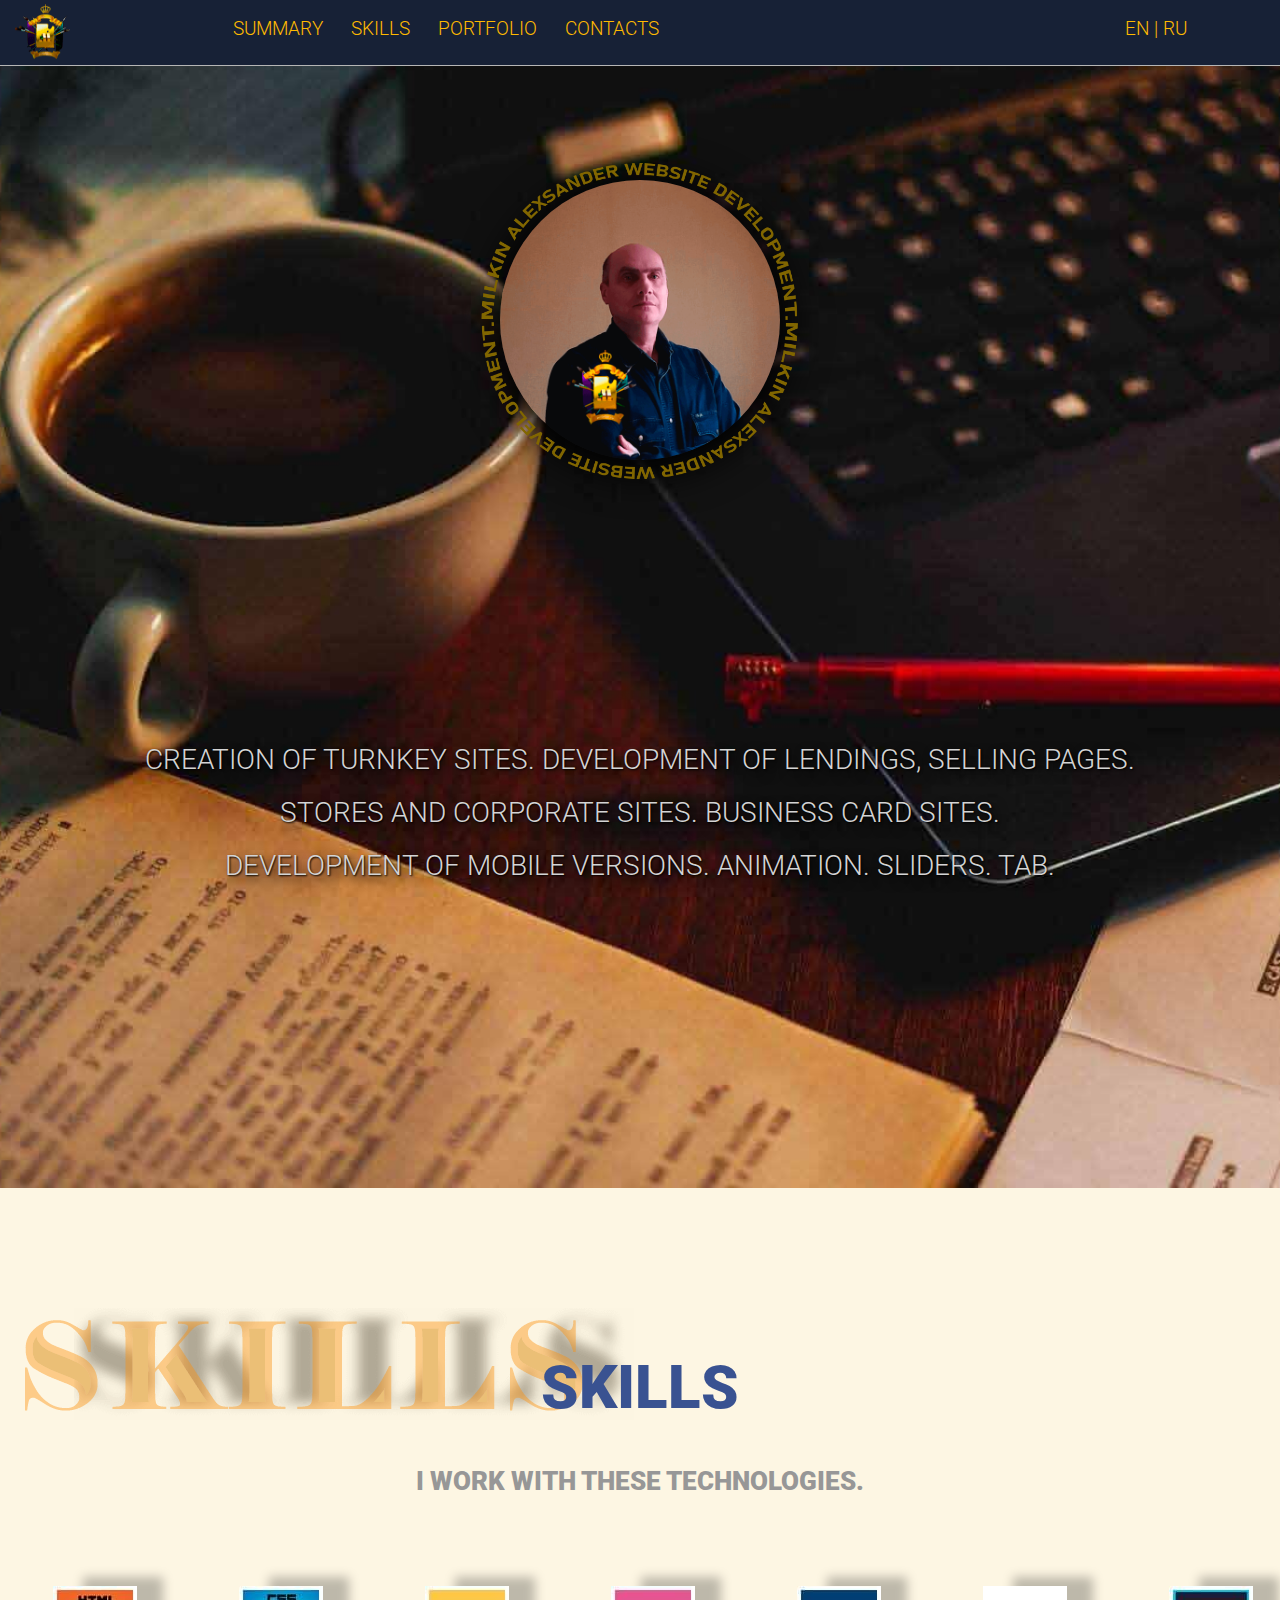
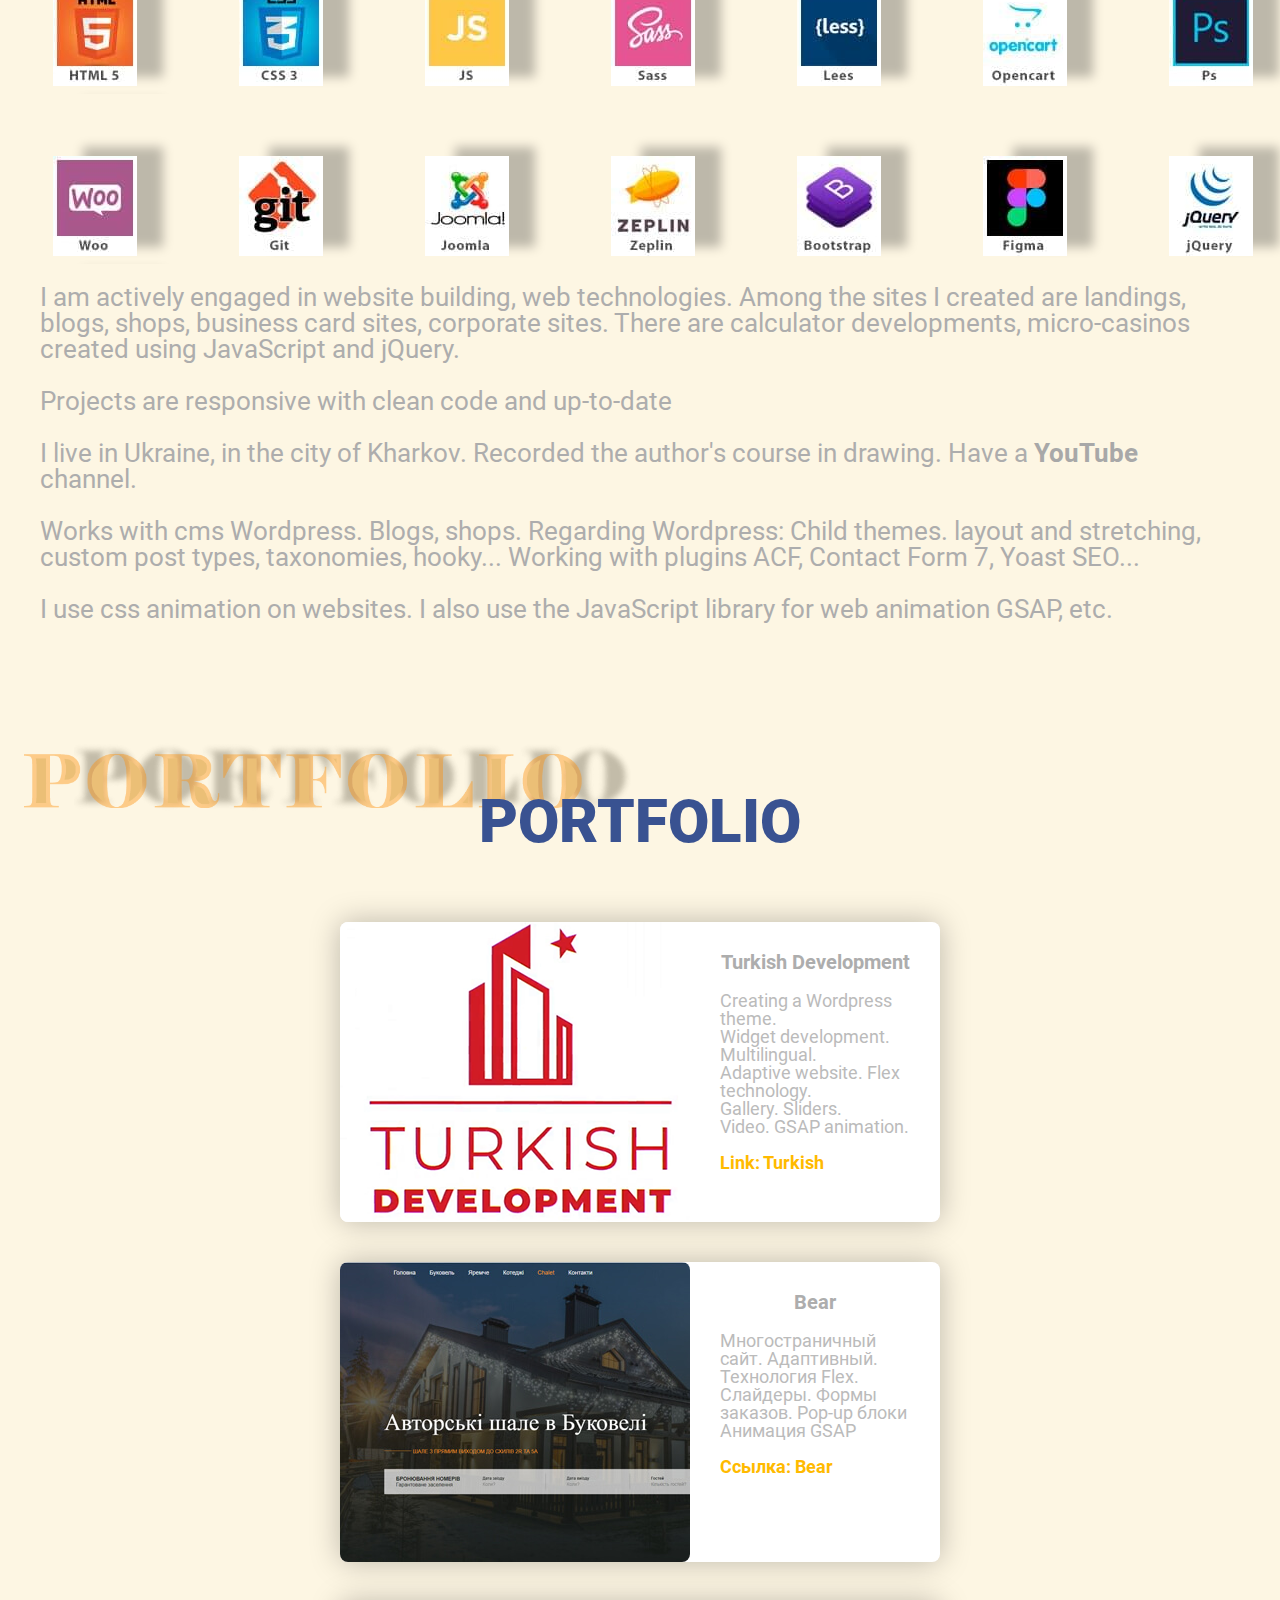
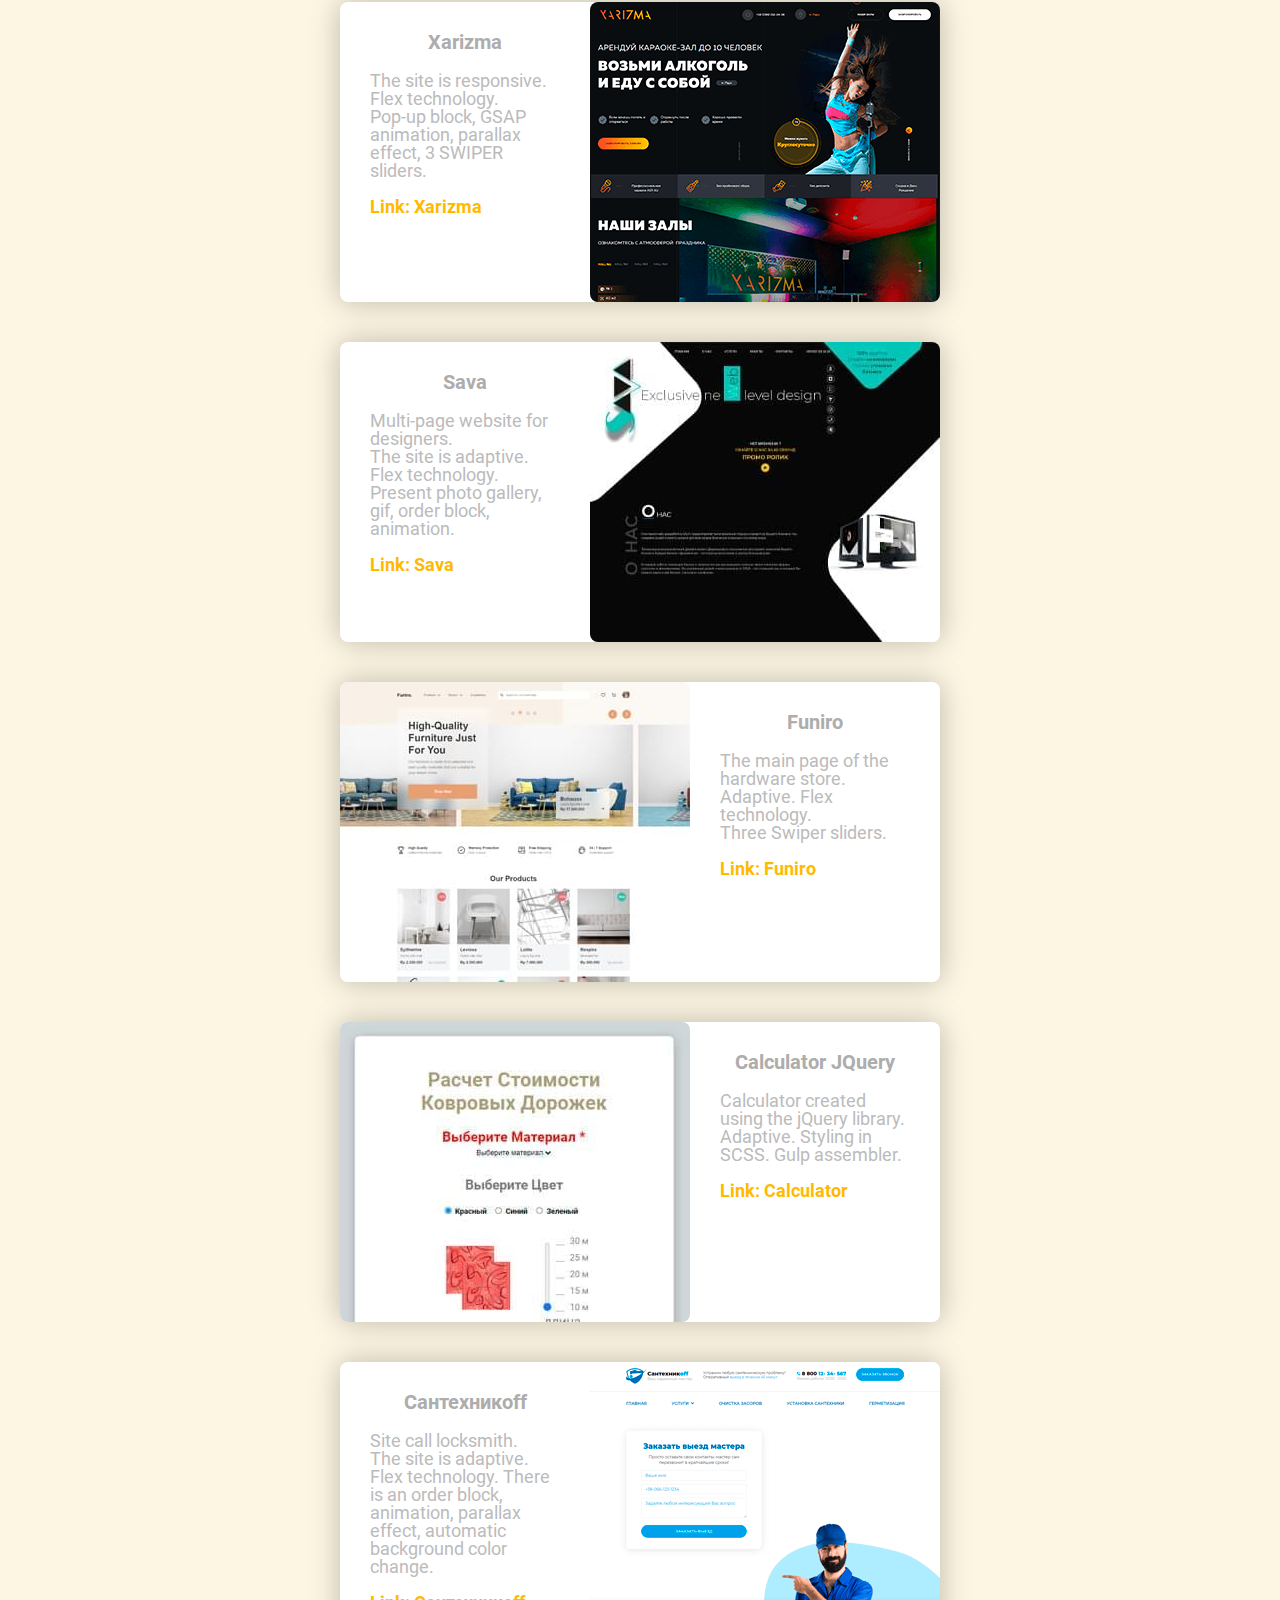
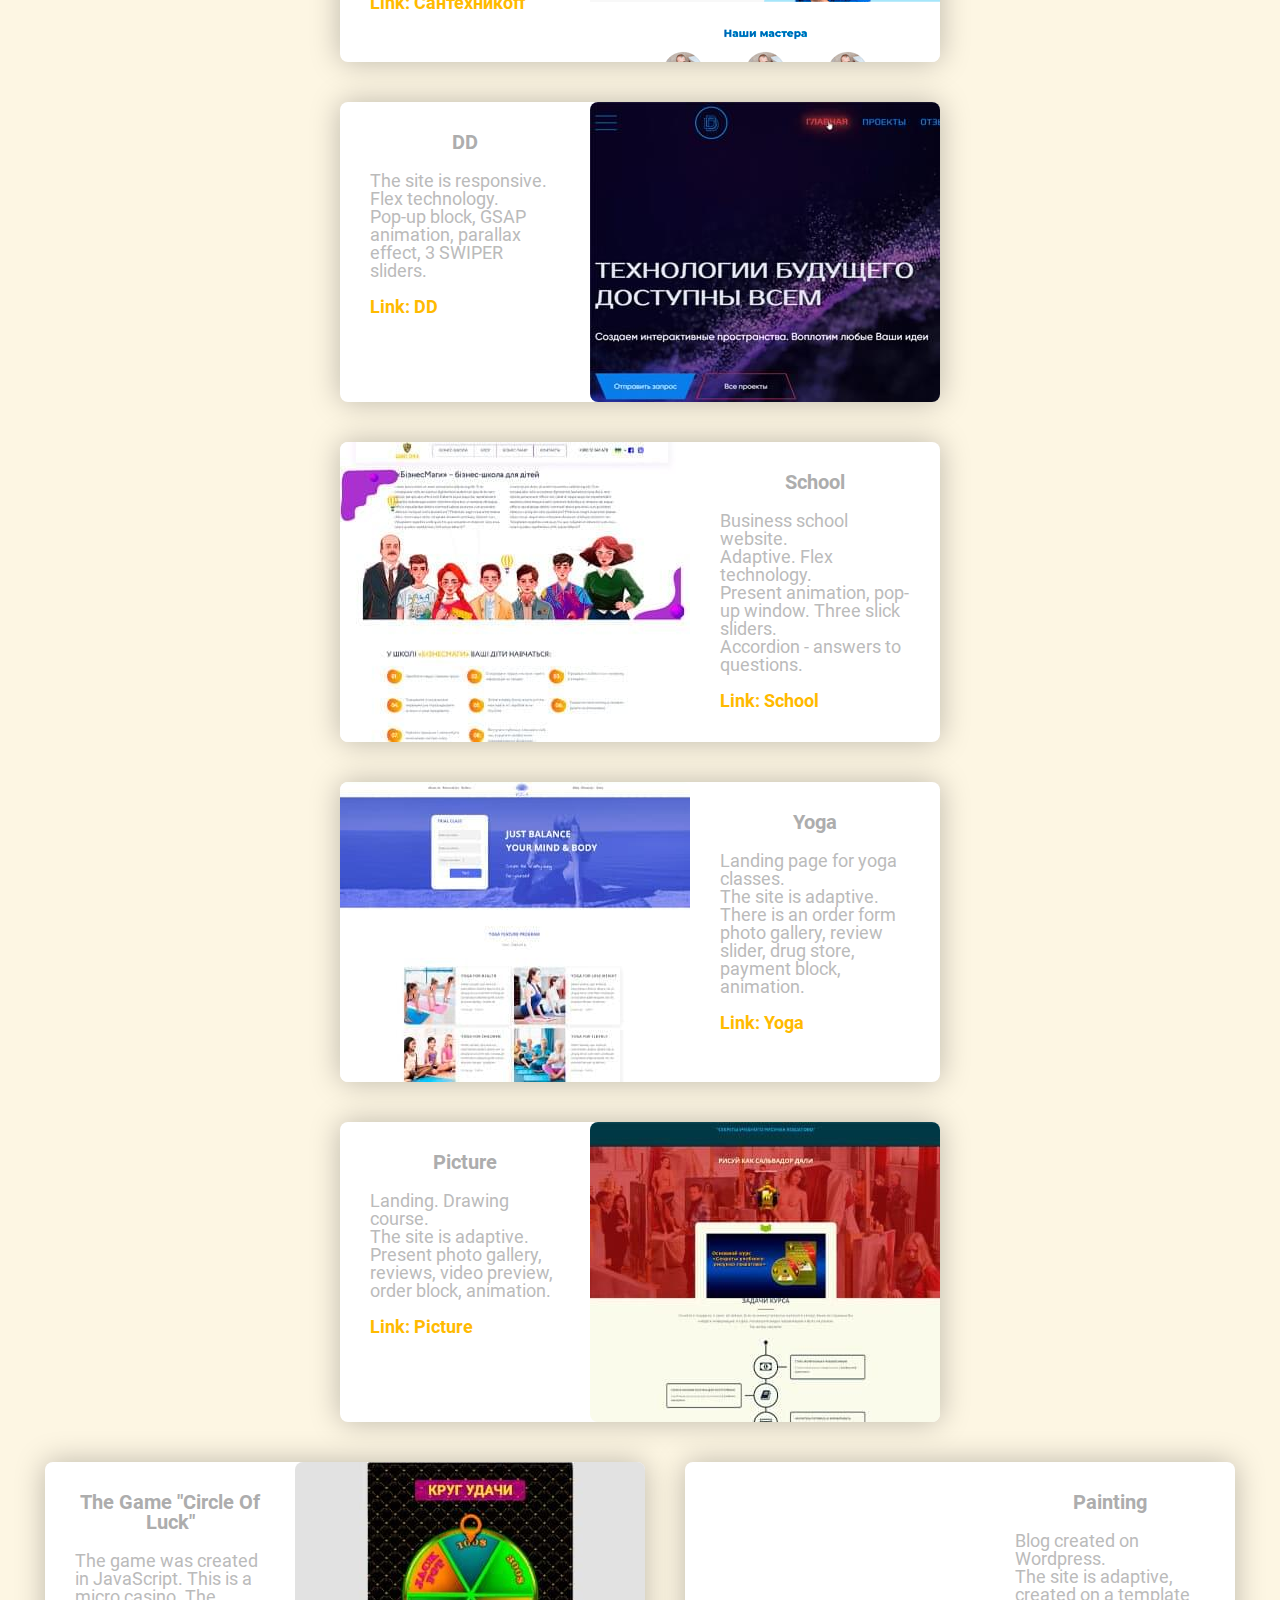
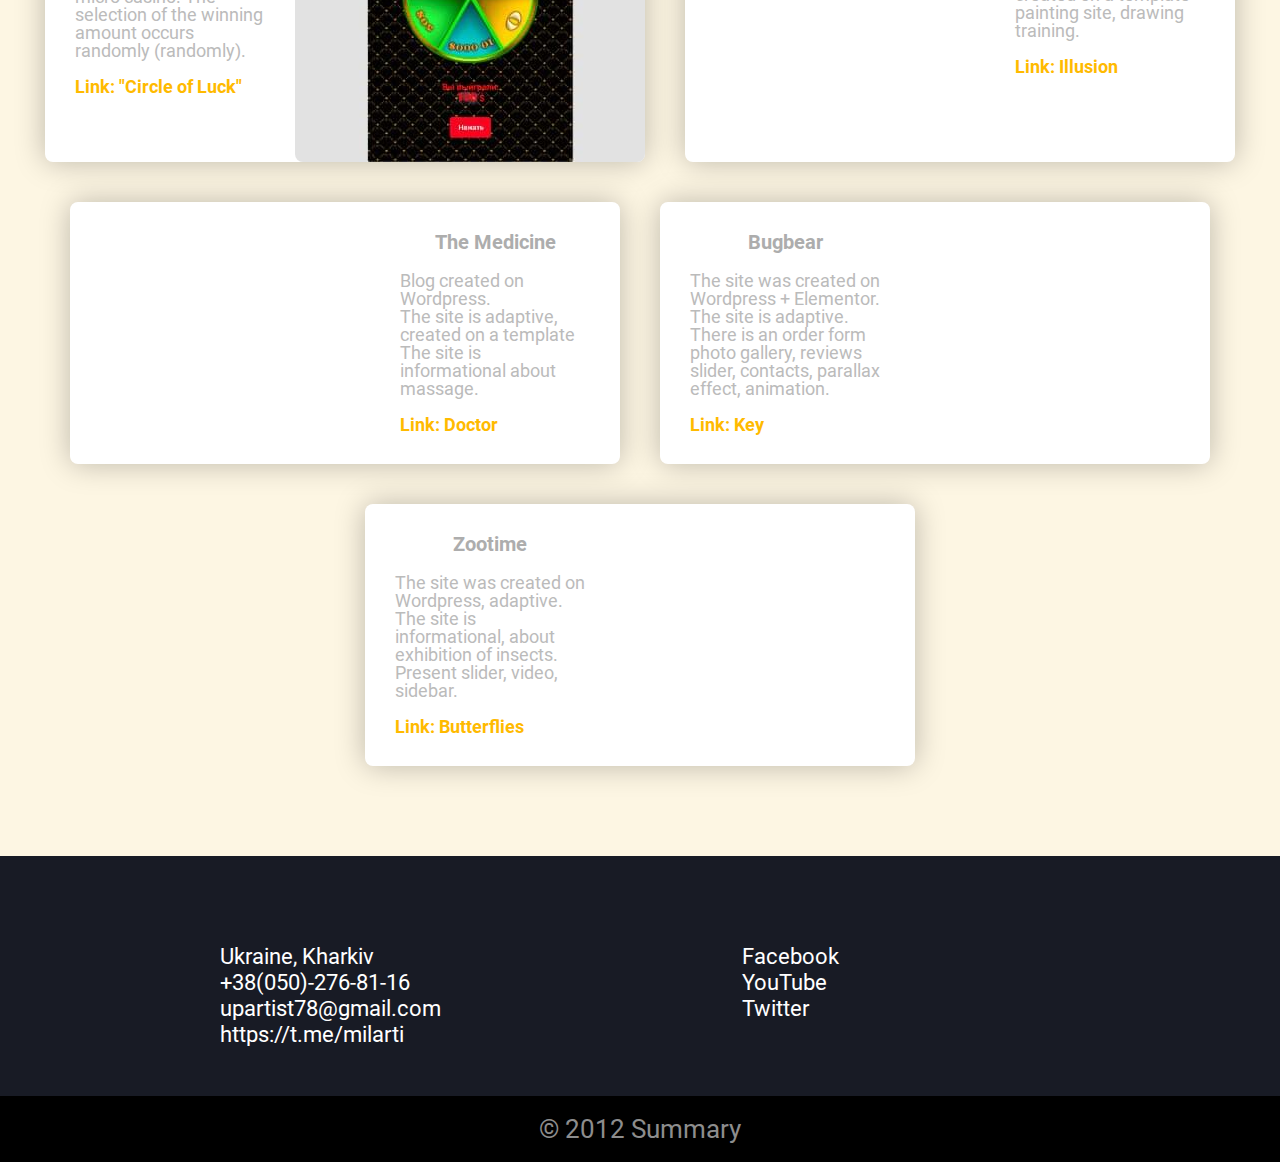
==== commit 9227e916: "Update index.html" ====
--- a/index.html
+++ b/index.html
@@ -420,10 +420,29 @@
 									</div>
 								</div><!-- portfolio-text -->
 							</div><!-- portfolio__block-item-left -->
-
-
-
-							<div class="portfolio__block-item-left portfolio-right">
+							
+							<div class="portfolio__block-item-left ">
+								<div class="portfolio-img-1"> <a href="https://milartop.github.io/bearpage/"
+										target="_blank"><img loading="lazy" src="img/bear.jpg" alt="bear1"></a></div>
+
+								<div class="portfolio-text">
+									<div class="portfolio-text-title">
+										<h3>Bear</h3>
+									</div>
+									<div class="portfolio-text-item">
+										Многостраничный сайт.
+										Адаптивный.<br> Технология Flex.<br>
+										Слайдеры. Формы заказов. Pop-up блоки<br>
+										Анимация GSAP
+										<br><br><a class="portfolio-linc" href="https://milartop.github.io/bearpage/"
+											target="_blank">Ссылка:
+											Bear</a>
+									</div>
+								</div><!-- portfolio-text -->
+							</div><!-- portfolio__block-item-left -->
+                                                        
+
+						      <div class="portfolio__block-item-left portfolio-right">
 								<div class="portfolio-img-1"> <a href="https://milartop.github.io/xarizmapage/ " target="_blank"><img loading="lazy" src="img/xarizma.png" alt="Xarizma"></a>
 								</div>
 
@@ -768,4 +787,4 @@
 
 </body>
 
-</html>+</html>
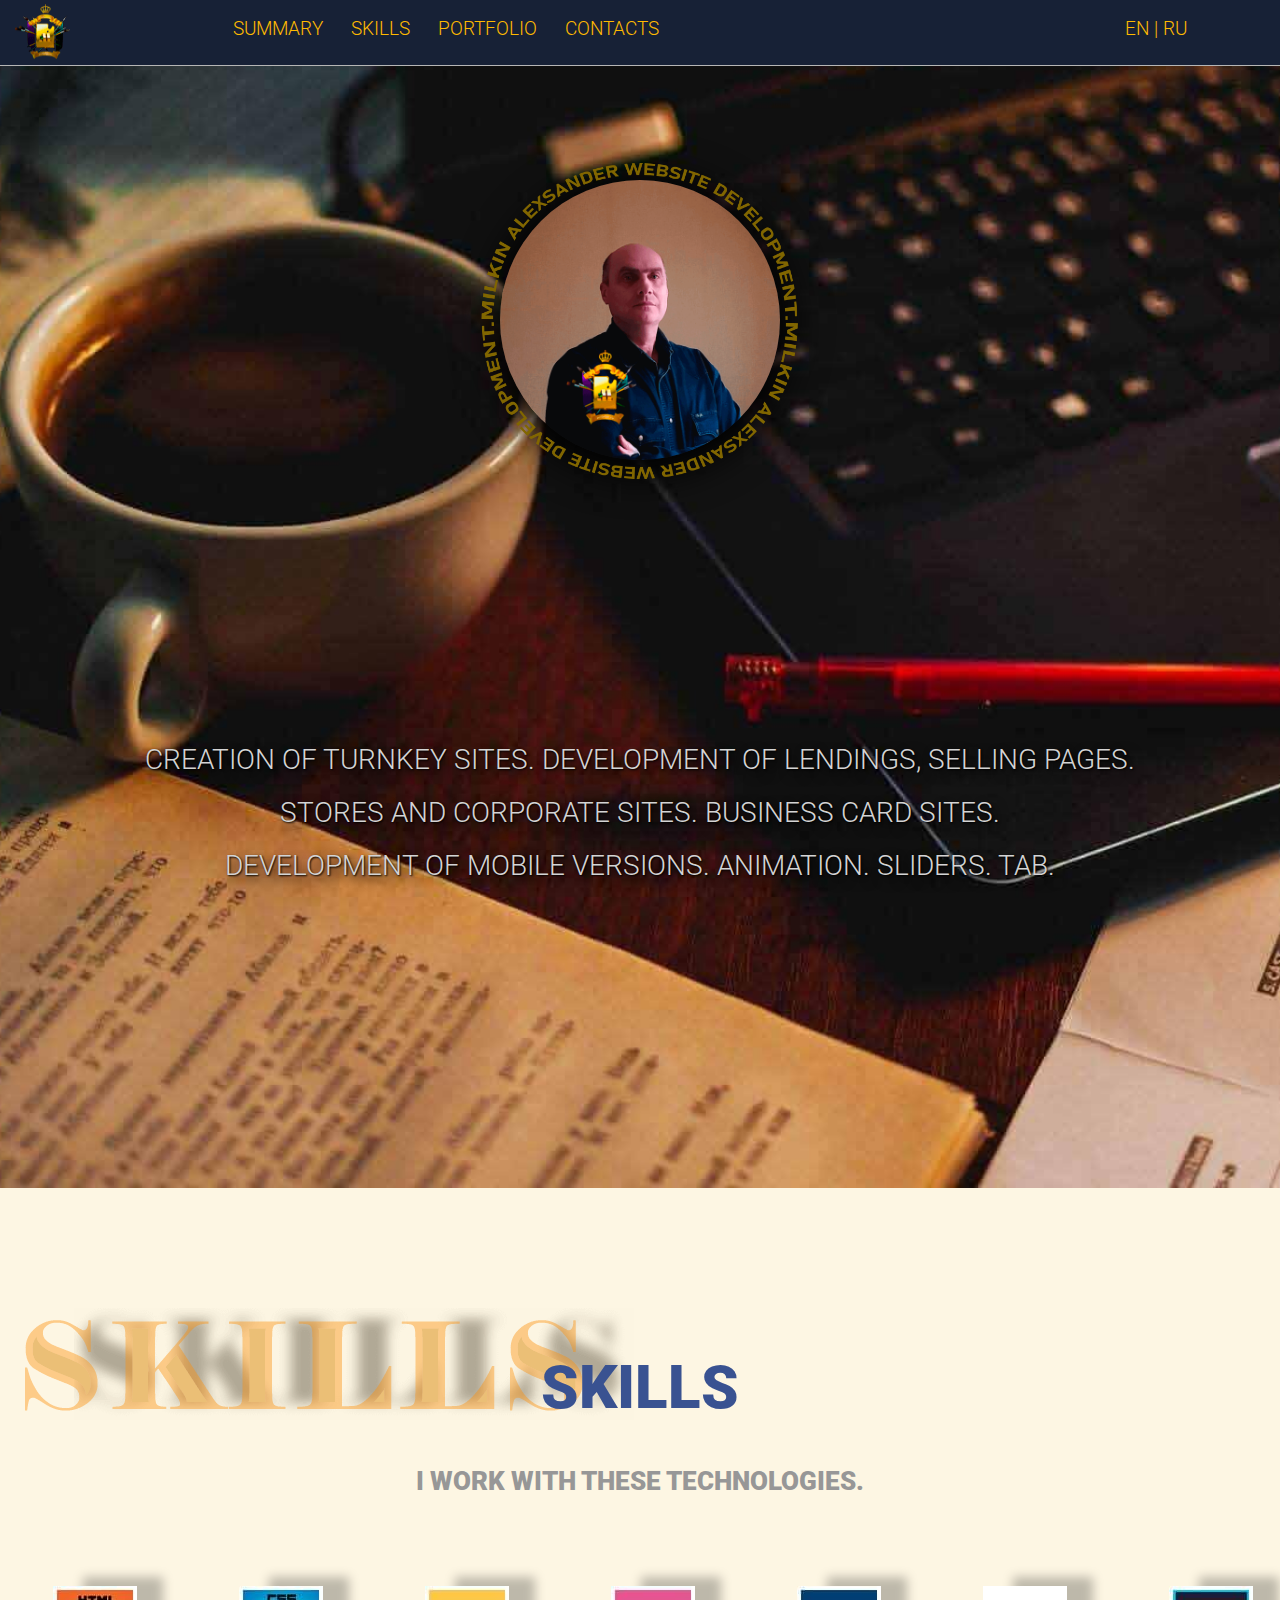
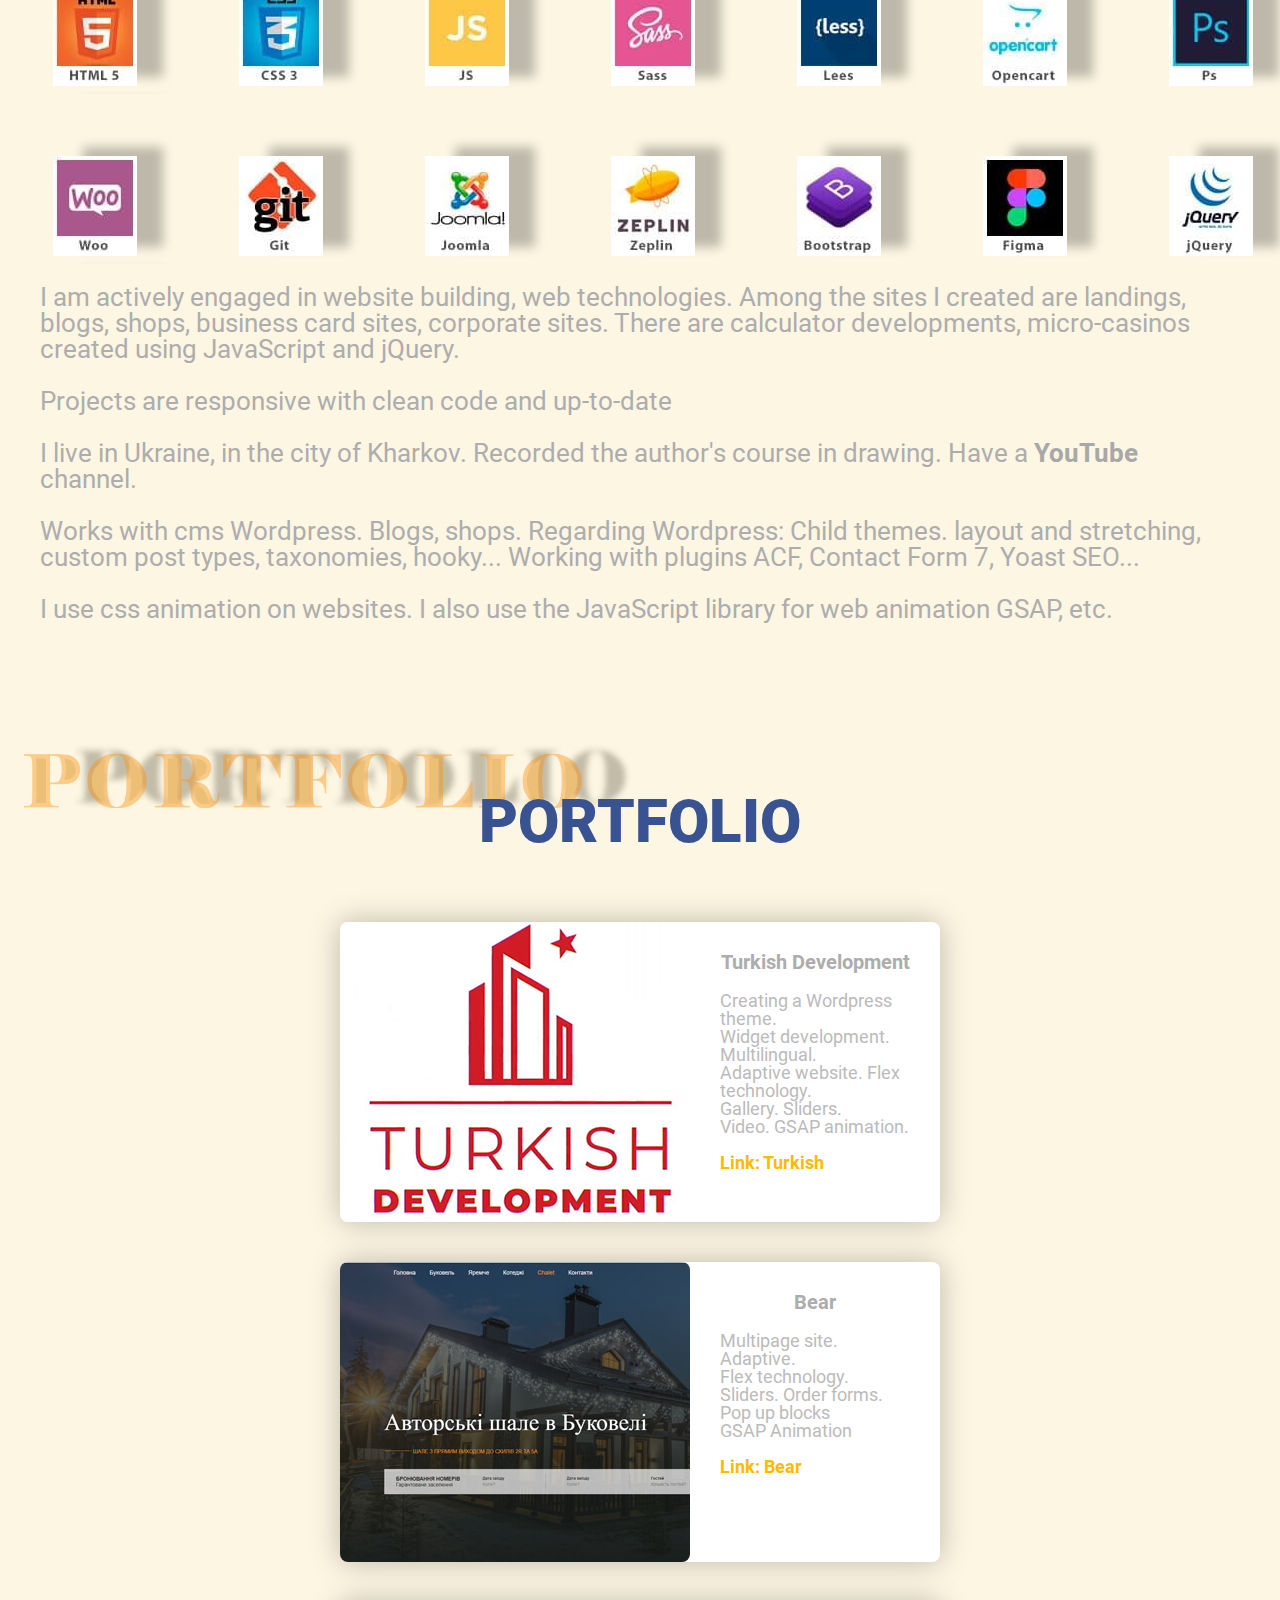
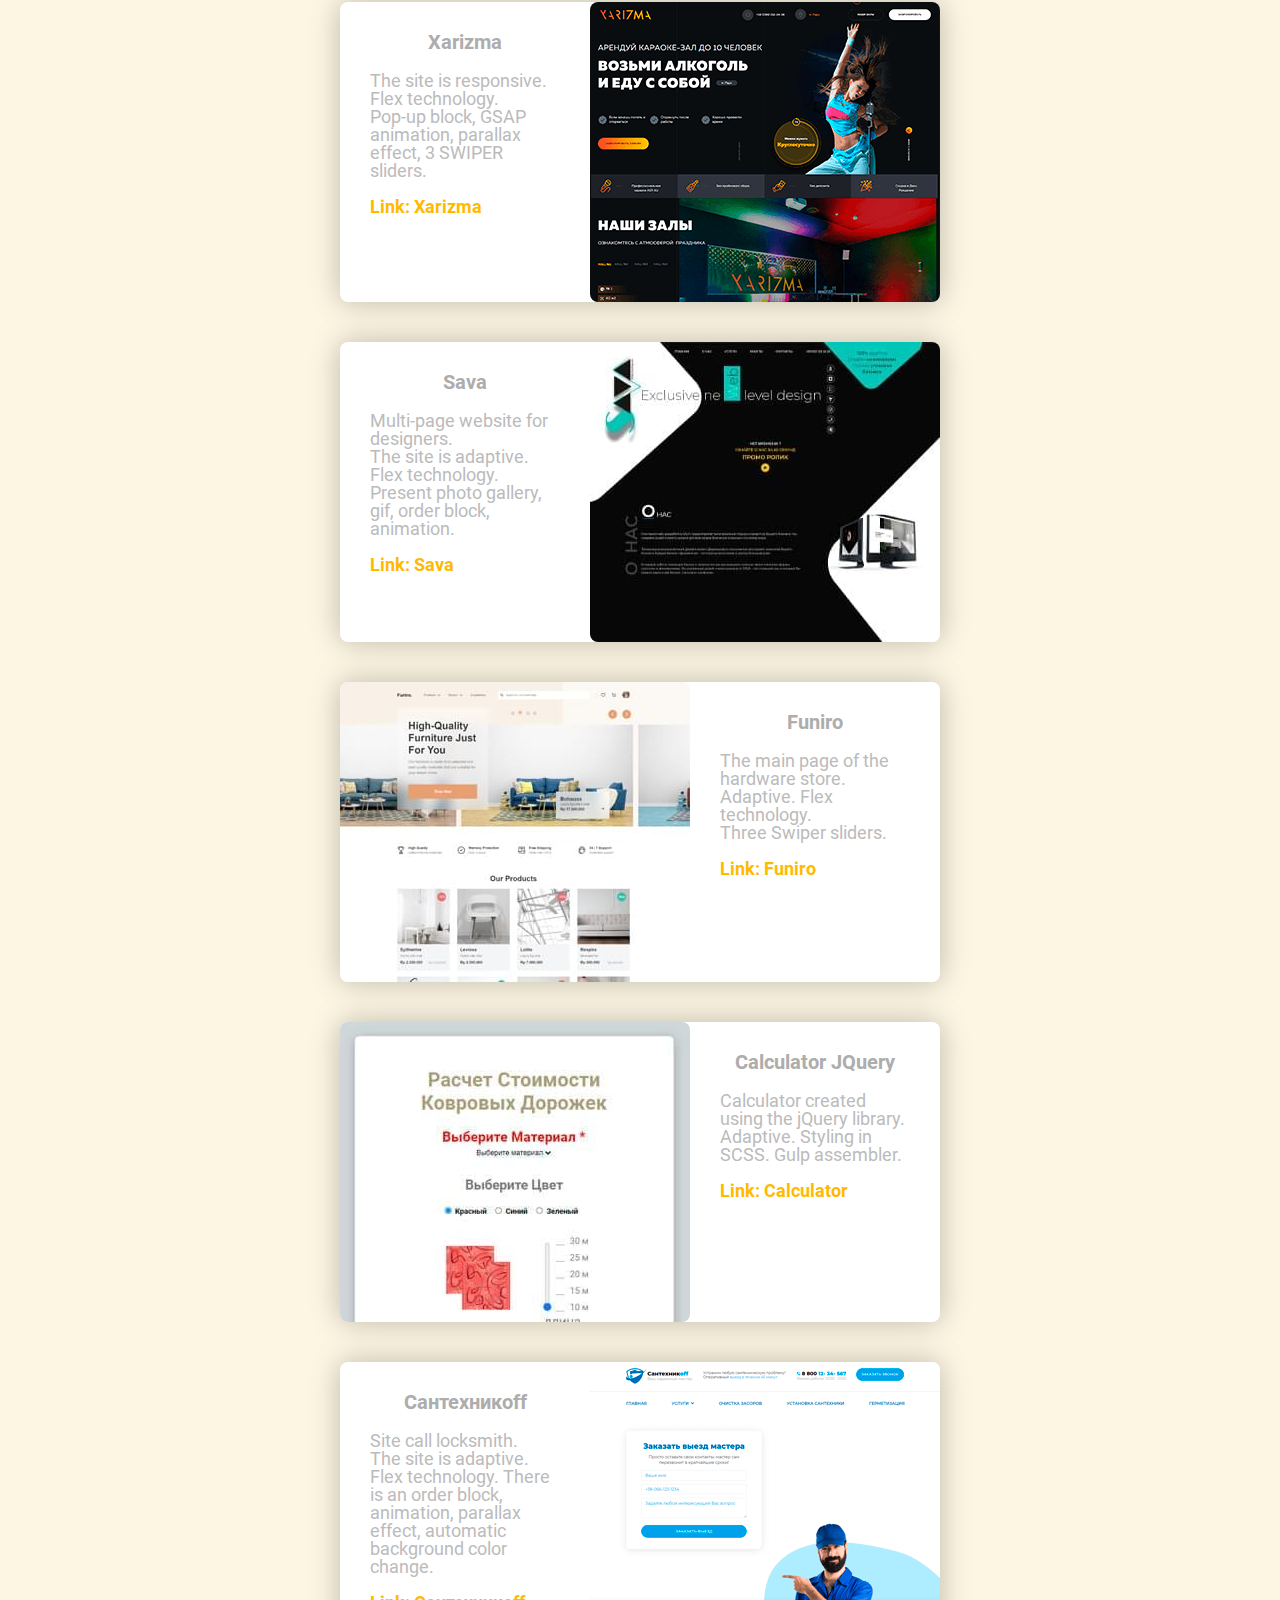
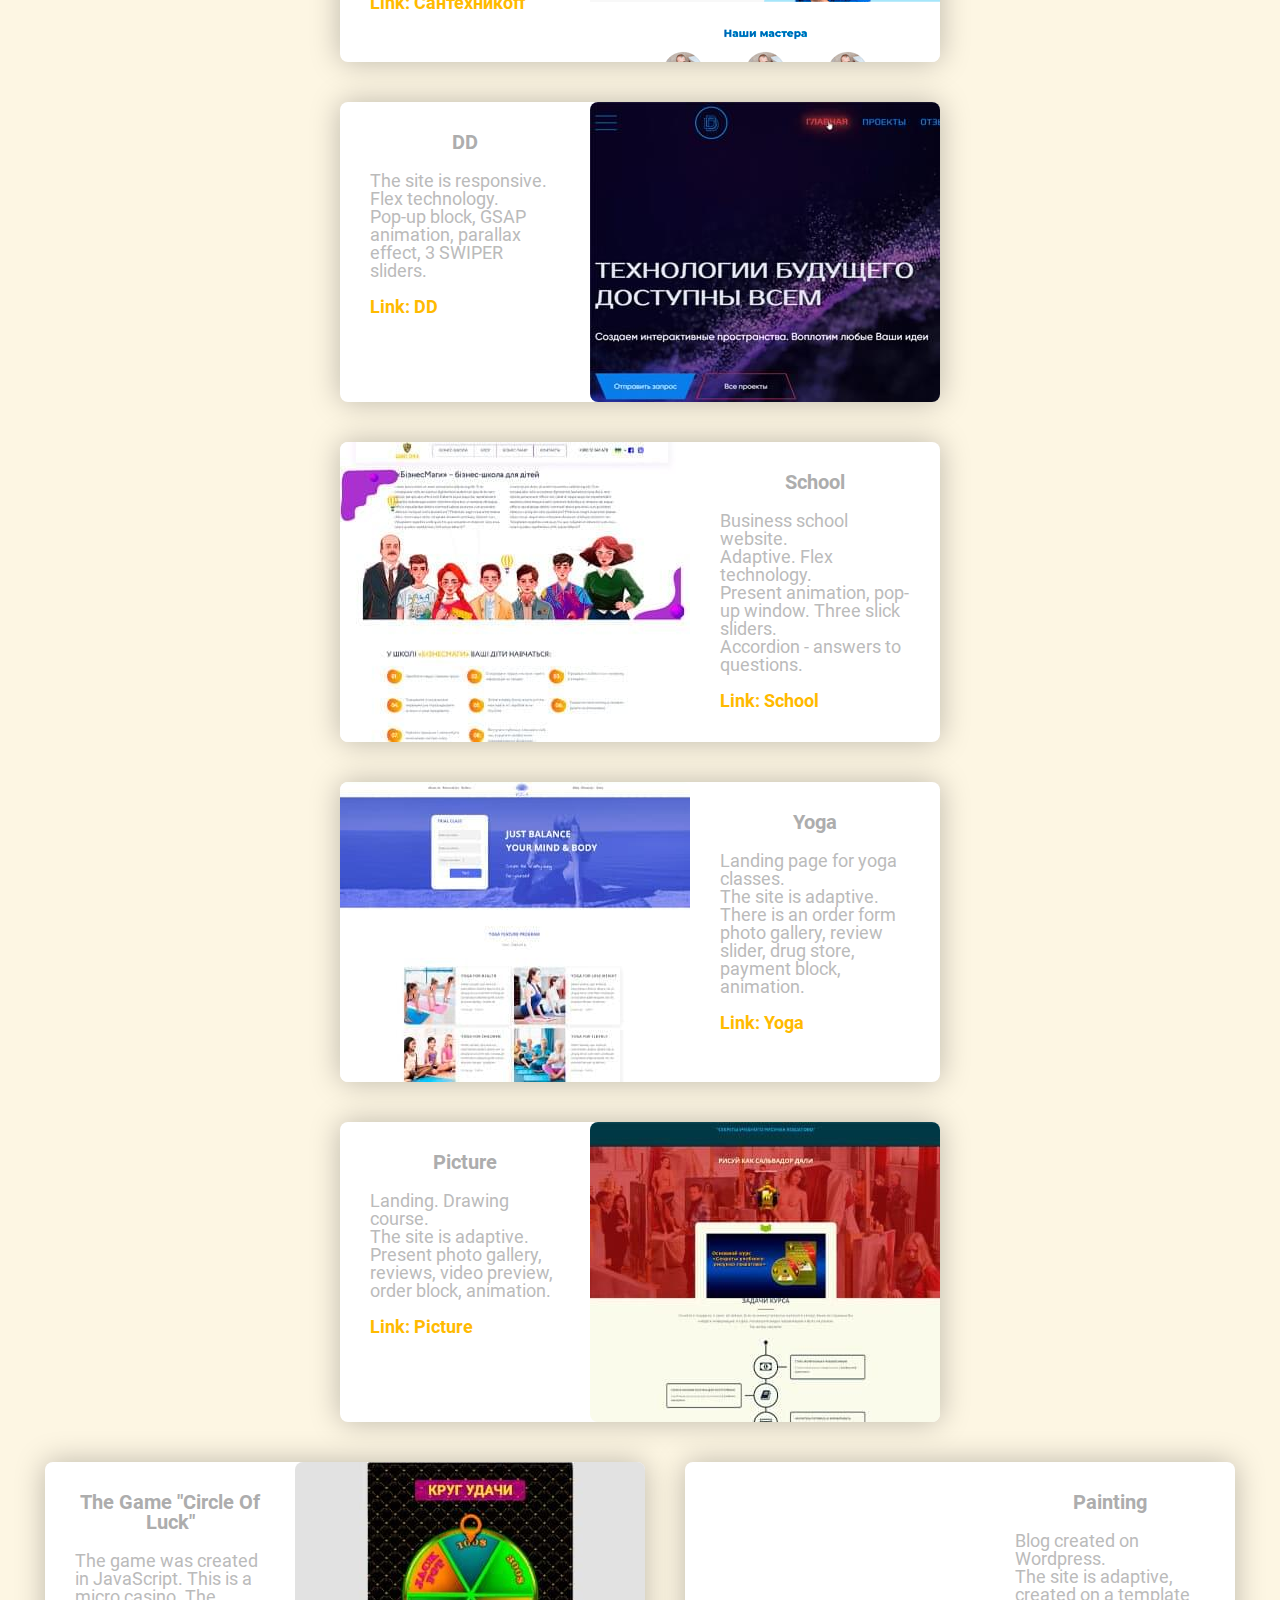
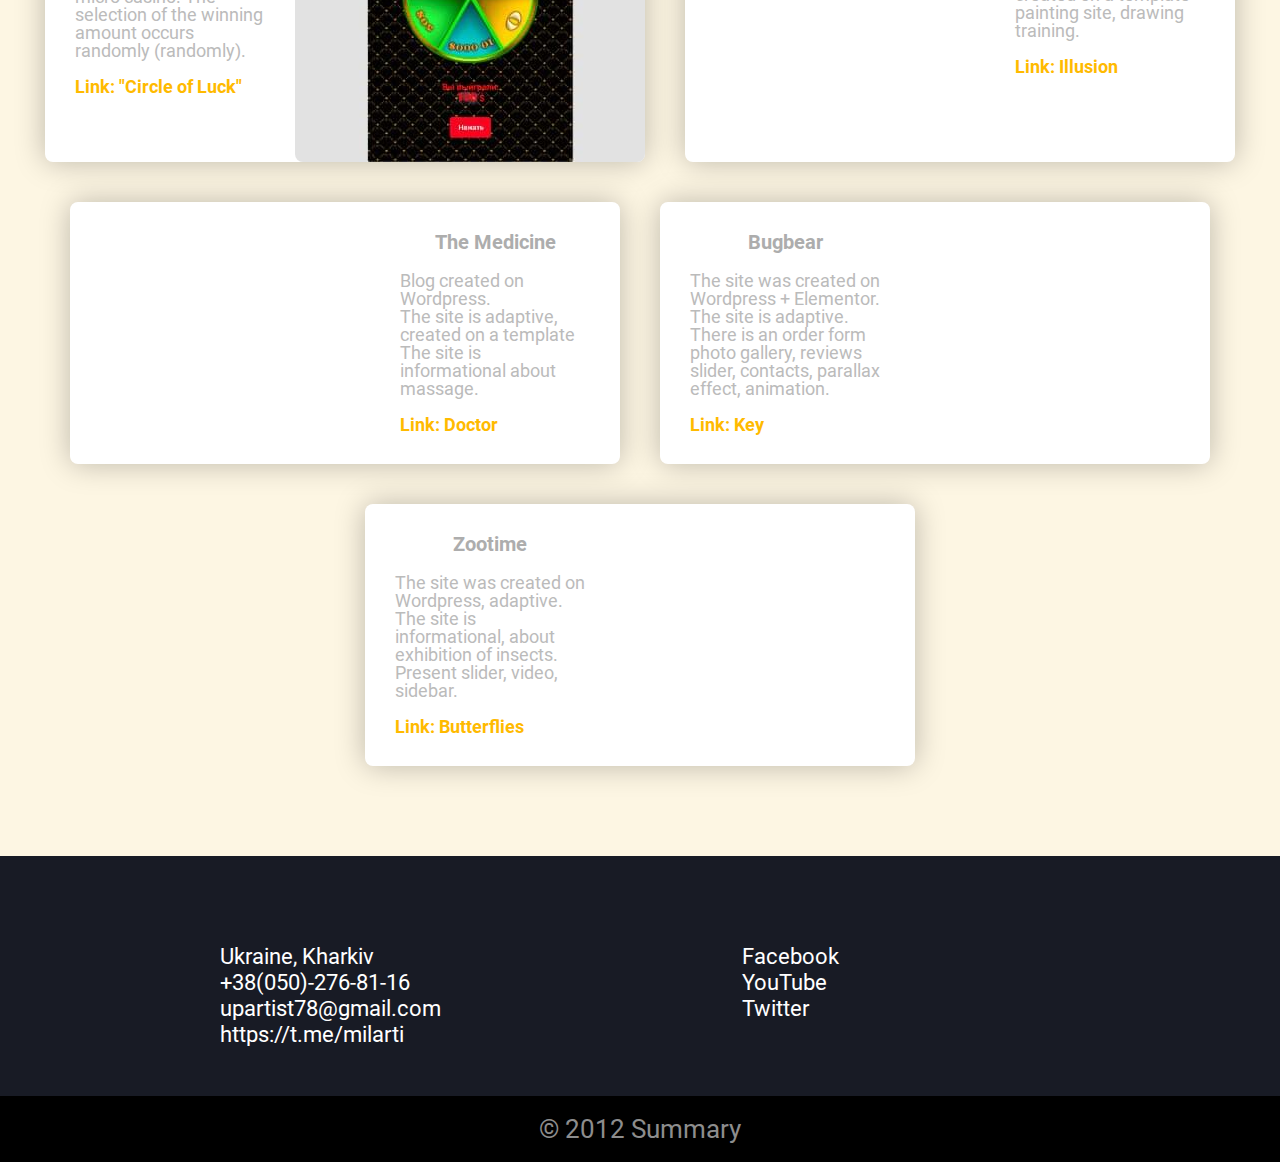
==== commit 45d8aada: "Update index.html" ====
--- a/index.html
+++ b/index.html
@@ -423,19 +423,18 @@
 							
 							<div class="portfolio__block-item-left ">
 								<div class="portfolio-img-1"> <a href="https://milartop.github.io/bearpage/"
-										target="_blank"><img loading="lazy" src="img/bear.jpg" alt="bear1"></a></div>
+										target="_blank"><img loading="lazy" src="img/bear.jpg" alt="bear"></a></div>
 
 								<div class="portfolio-text">
 									<div class="portfolio-text-title">
 										<h3>Bear</h3>
 									</div>
 									<div class="portfolio-text-item">
-										Многостраничный сайт.
-										Адаптивный.<br> Технология Flex.<br>
-										Слайдеры. Формы заказов. Pop-up блоки<br>
-										Анимация GSAP
+										Multipage site. Adaptive.<br> Flex technology.<br>
+										Sliders. Order forms. Pop up blocks<br>
+										GSAP Animation
 										<br><br><a class="portfolio-linc" href="https://milartop.github.io/bearpage/"
-											target="_blank">Ссылка:
+											target="_blank">Link:
 											Bear</a>
 									</div>
 								</div><!-- portfolio-text -->
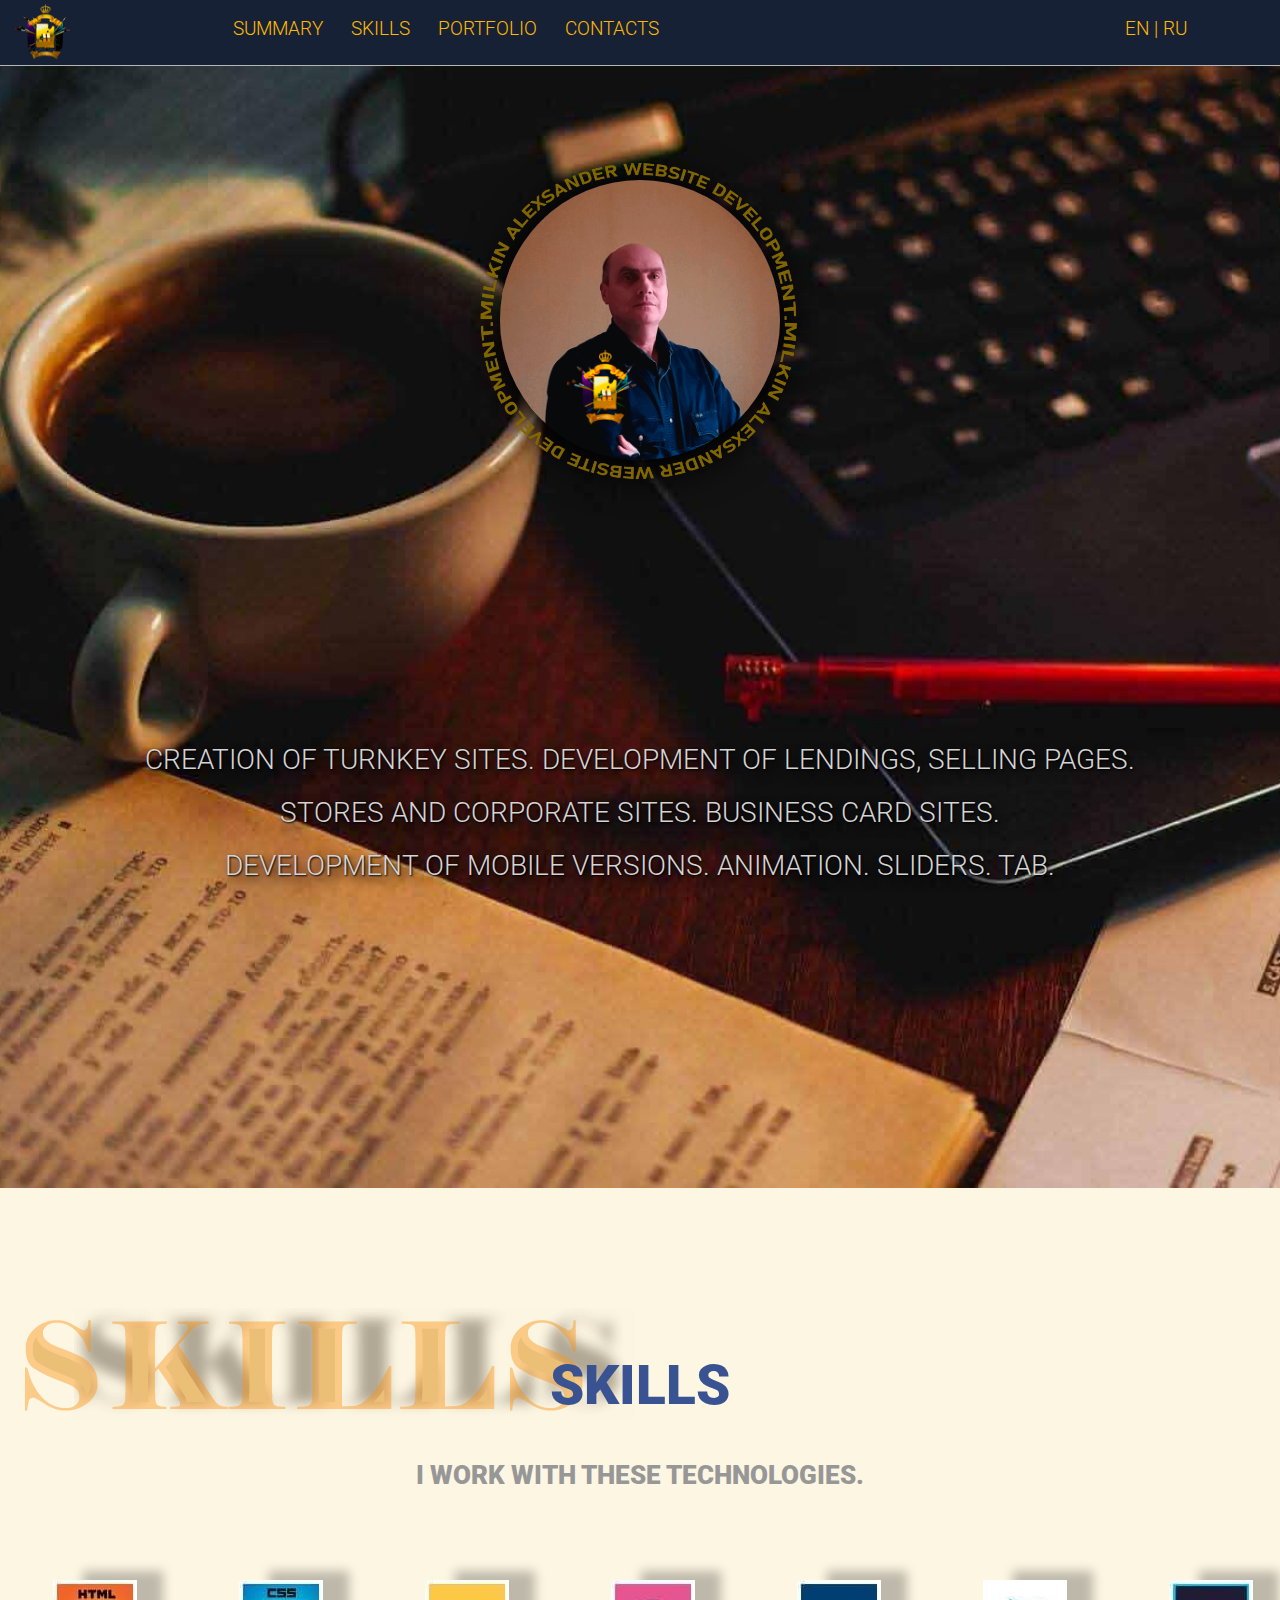
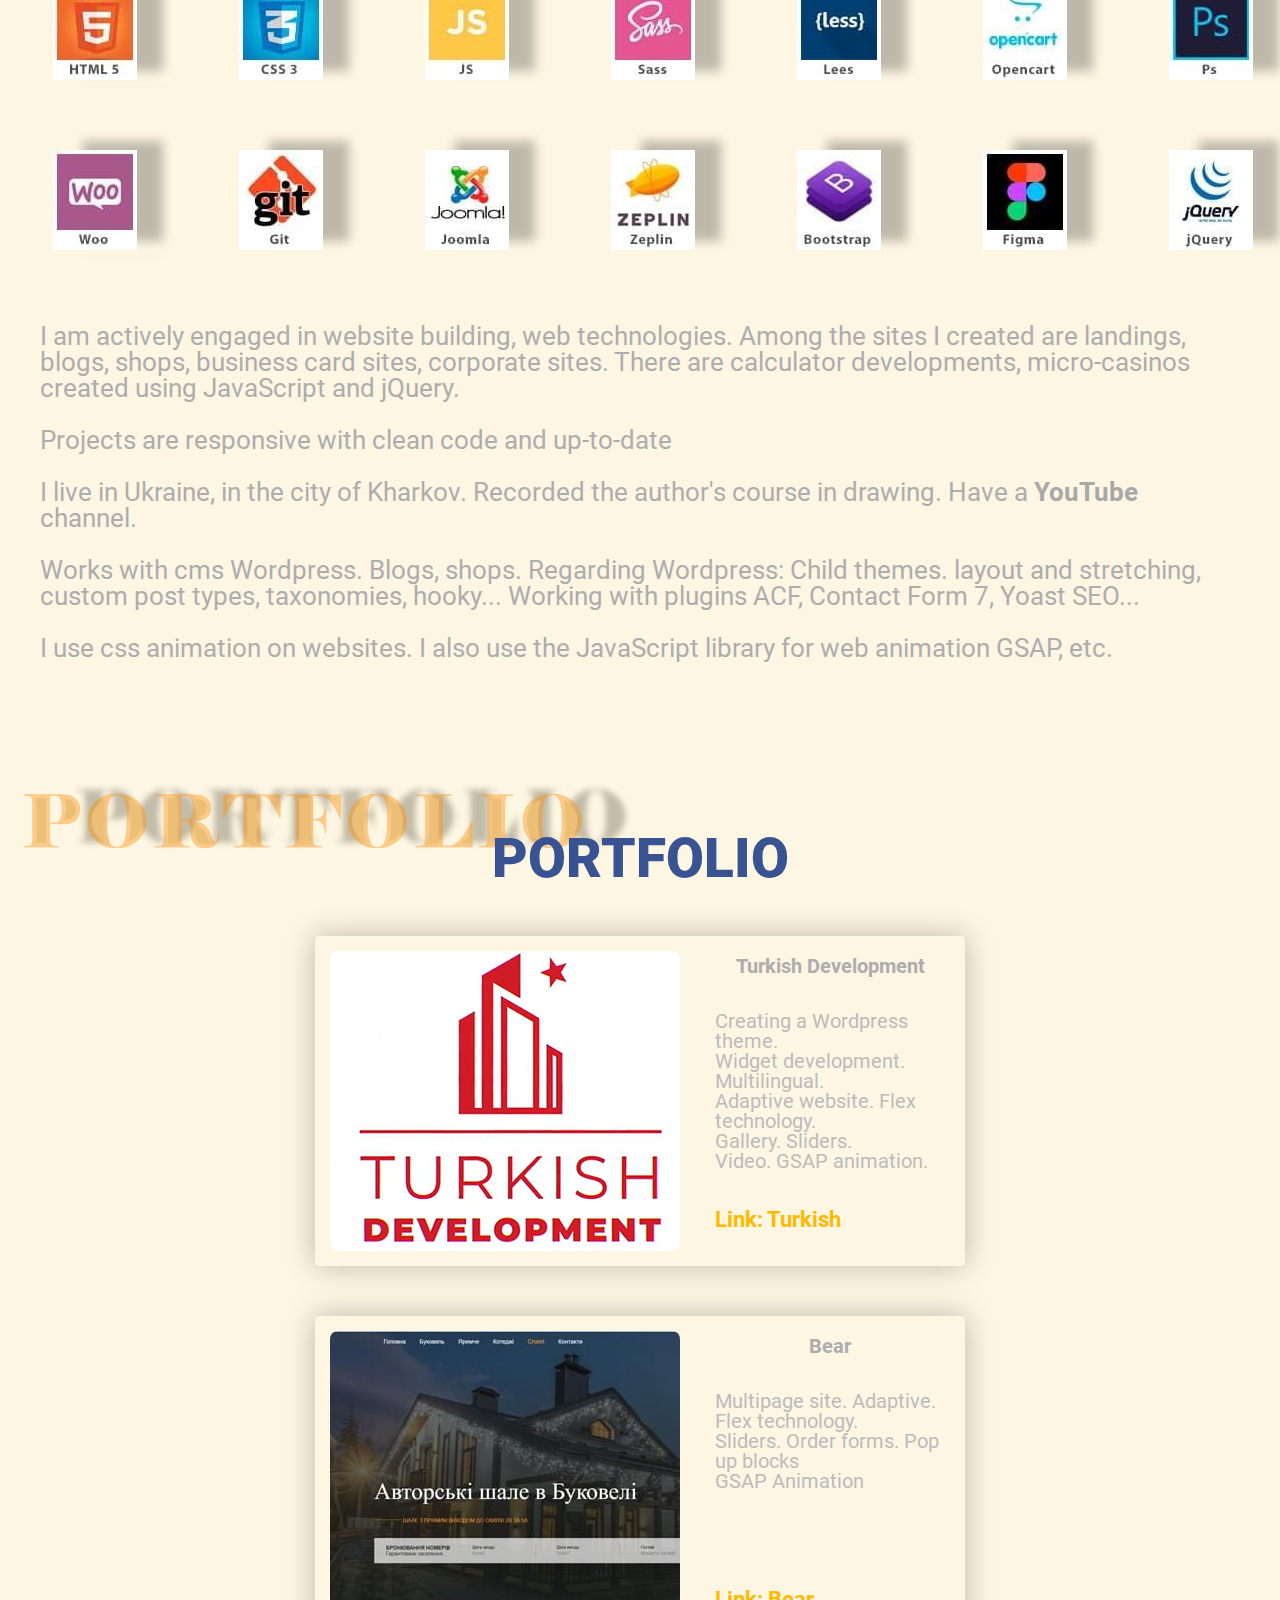
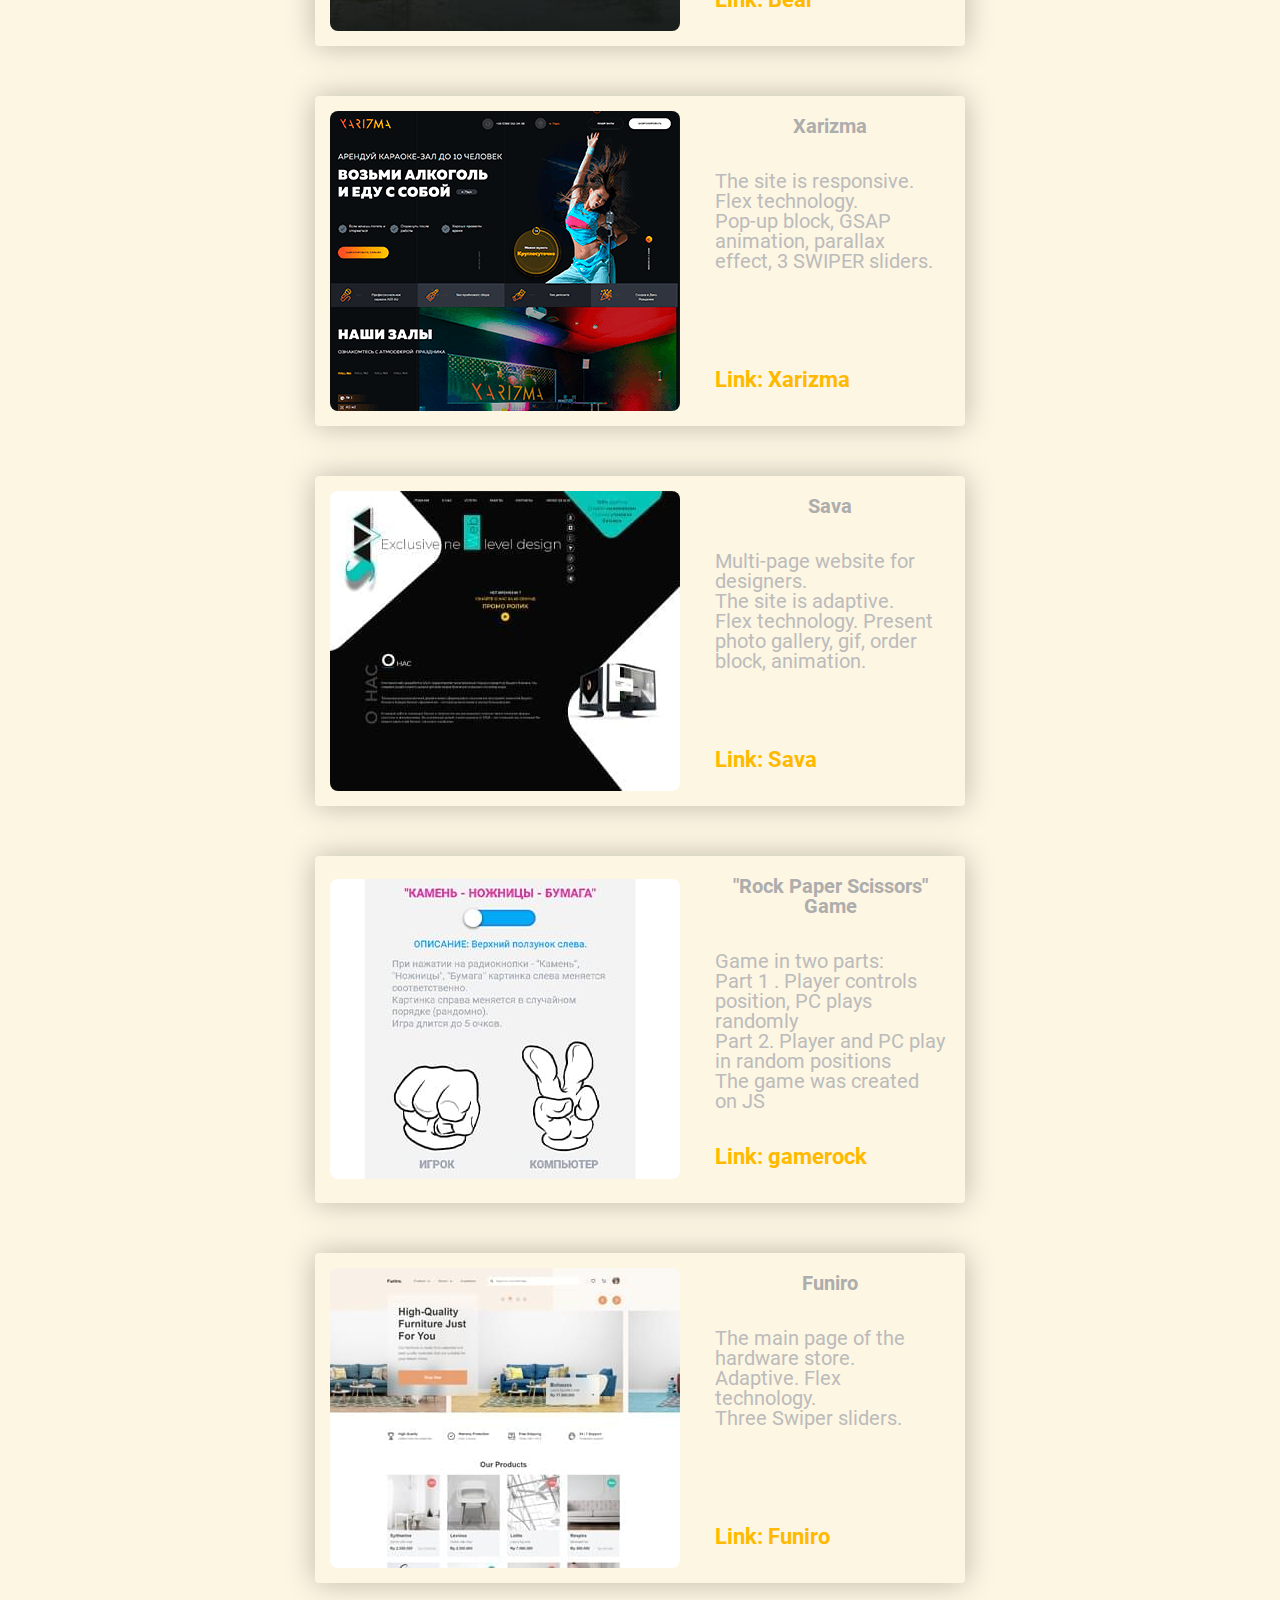
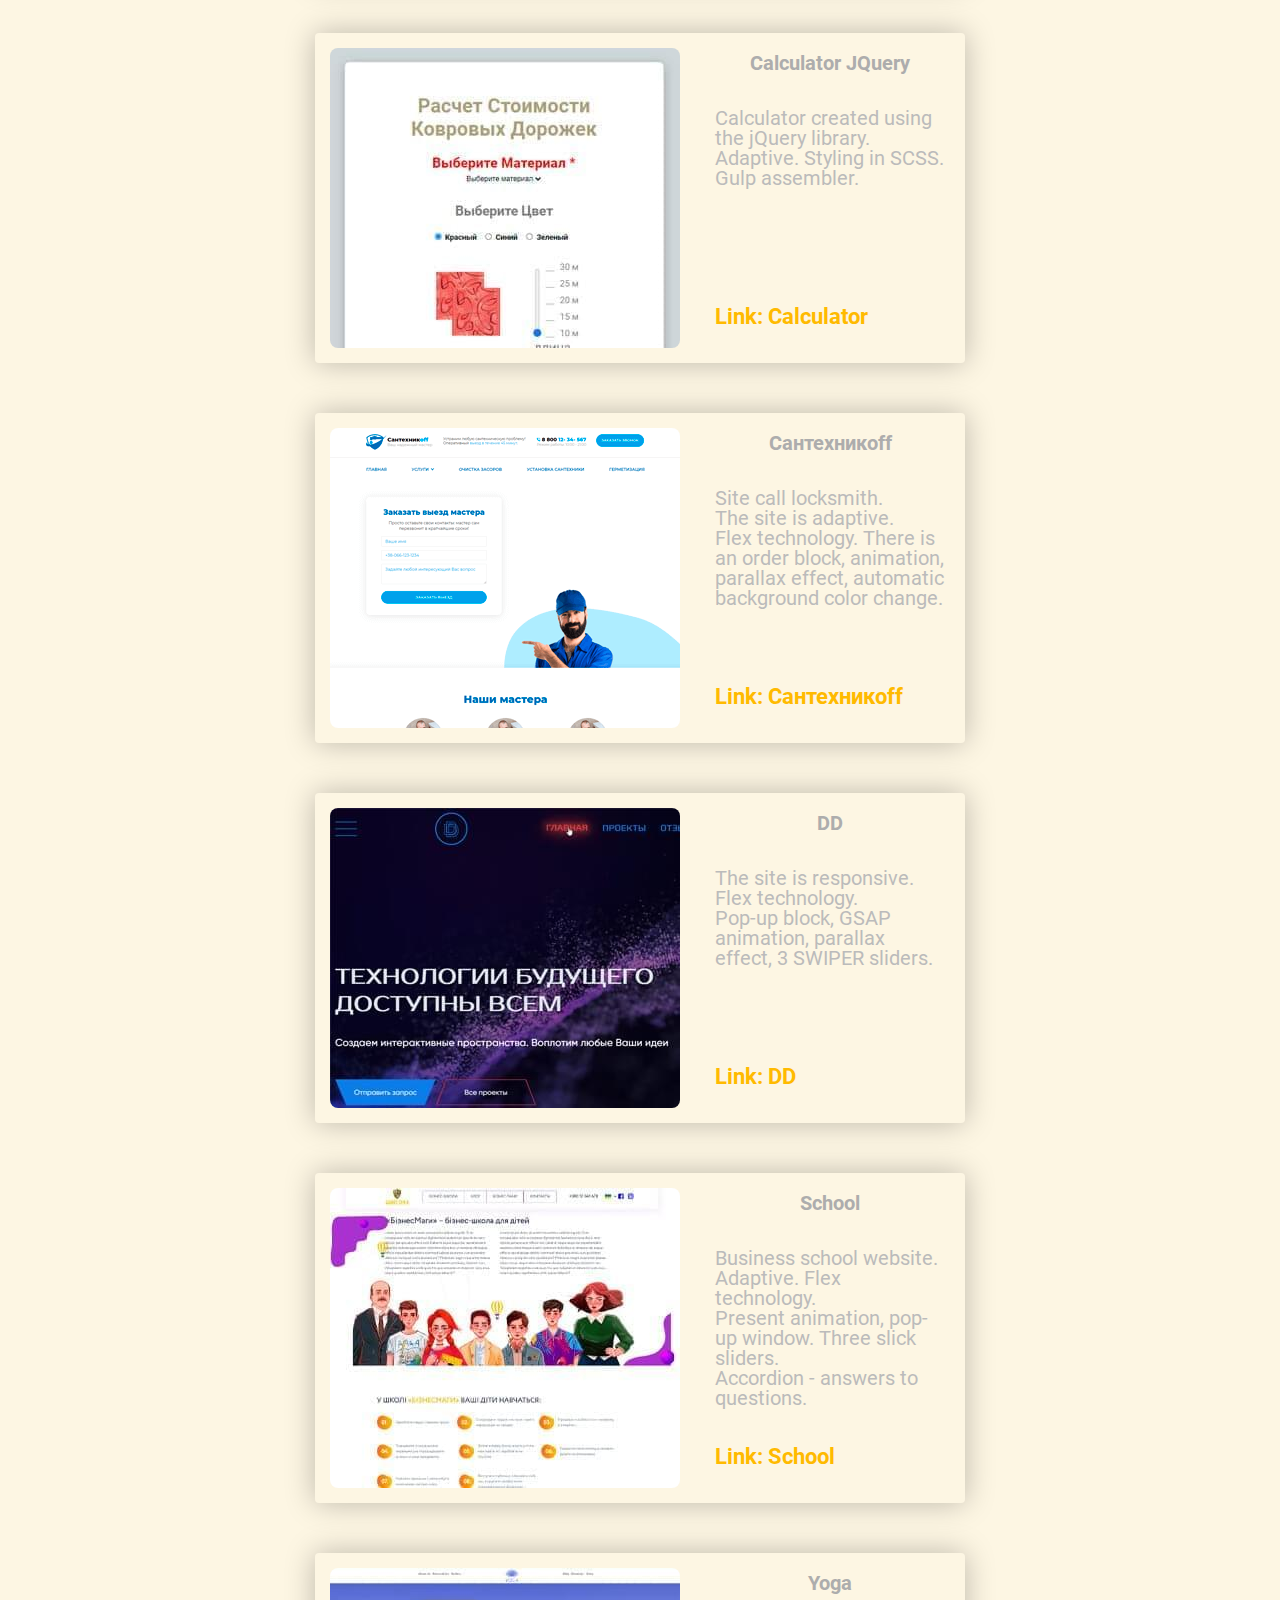
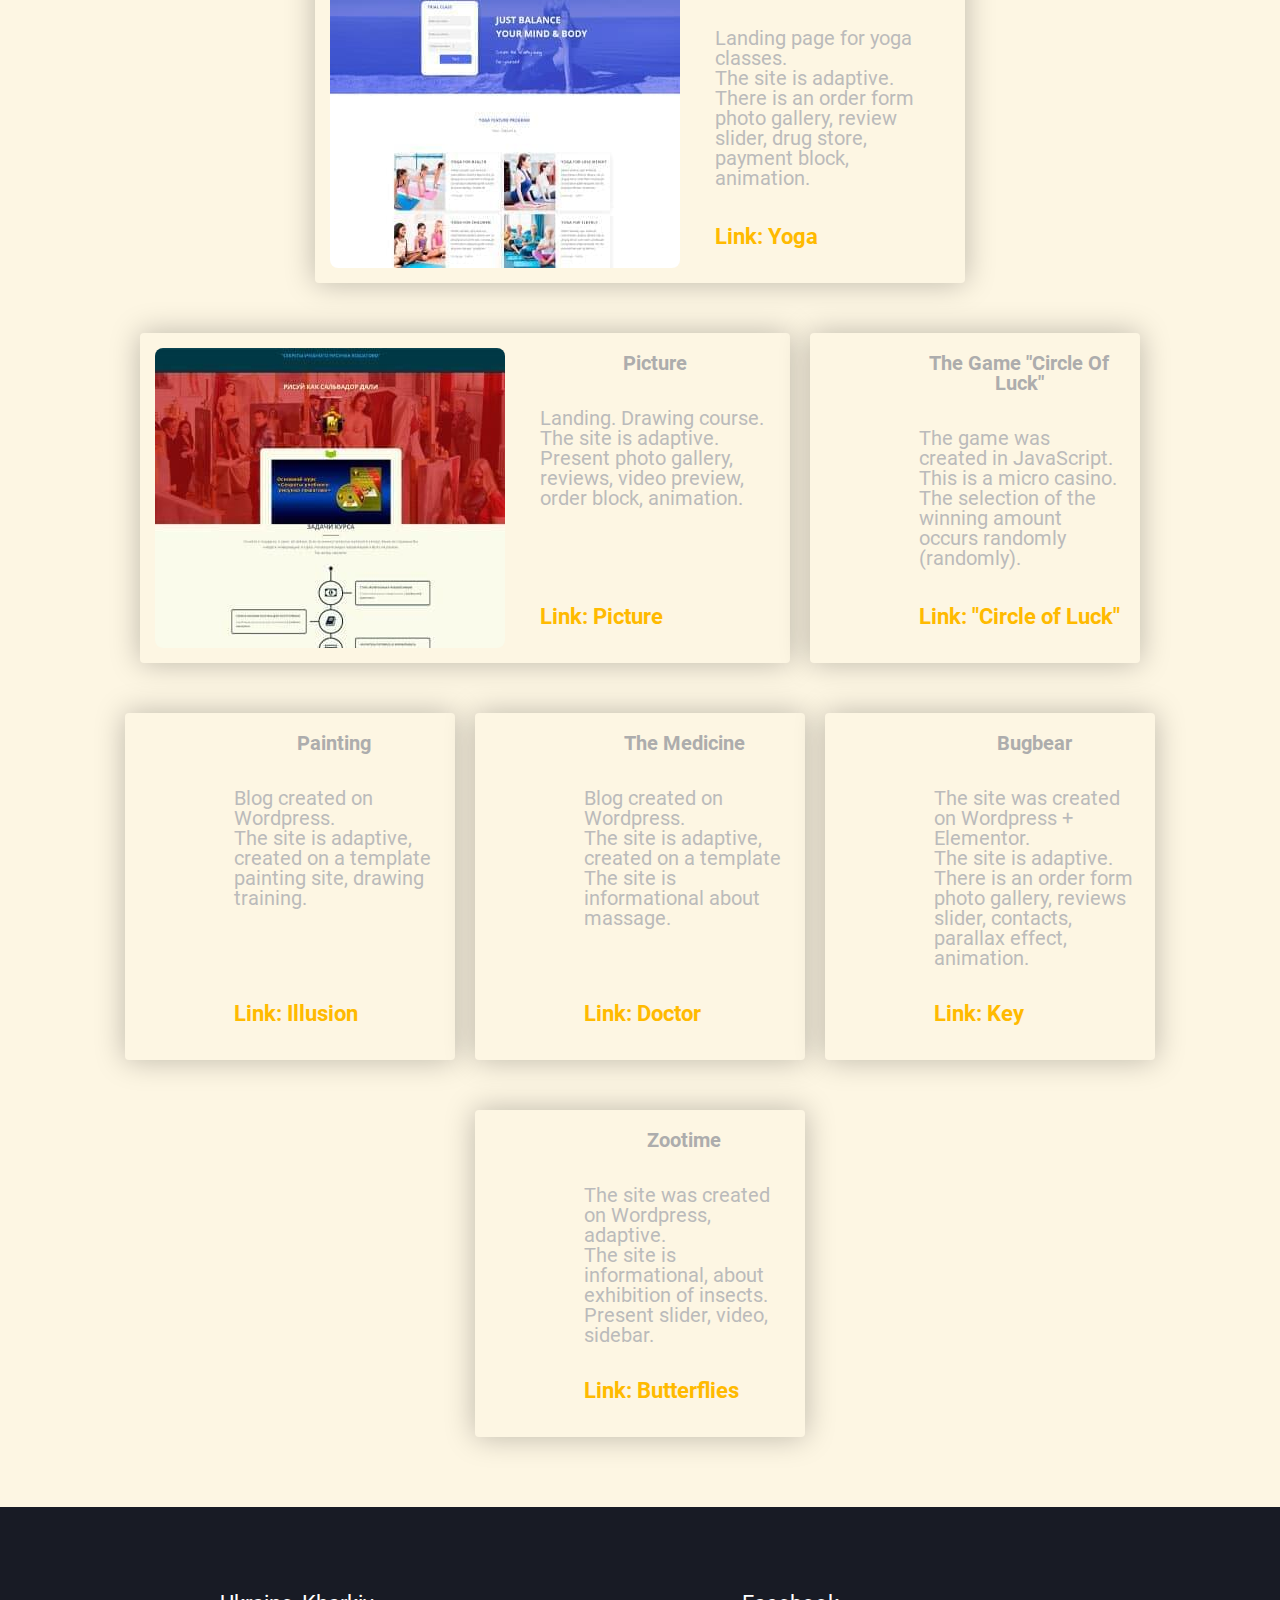
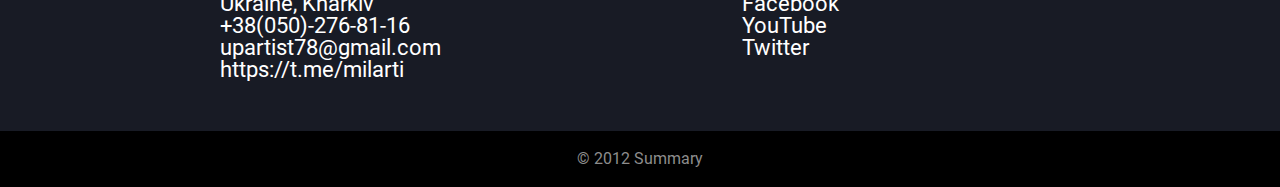
==== commit a5764f29: "Add files via upload" ====
--- a/index.html
+++ b/index.html
@@ -2,13 +2,13 @@
 <html lang="ru">
 
 <head>
-	<title>Alexsander Milkin</title>
+	<title>Alexsander MILKIN </title>
 	<meta charset="UTF-8">
 	<meta name="format-detection" content="telephone=no">
 	<!-- <style>body{opacity: 0;}</style> -->
-	<link rel="stylesheet" href="https://use.fontawesome.com/releases/v5.3.1/css/all.css?_v=20240609114225" integrity="sha384-mzrmE5qonljUremFsqc01SB46JvROS7bZs3IO2EmfFsd15uHvIt+Y8vEf7N7fWAU" crossorigin="anonymous" type="text/css">
-
-	<link rel="stylesheet" href="css/style.min.css?_v=20240609114225">
+	<link rel="stylesheet" href="https://use.fontawesome.com/releases/v5.3.1/css/all.css?_v=20240729214933" integrity="sha384-mzrmE5qonljUremFsqc01SB46JvROS7bZs3IO2EmfFsd15uHvIt+Y8vEf7N7fWAU" crossorigin="anonymous" type="text/css">
+
+	<link rel="stylesheet" href="css/style.min.css?_v=20240729214933">
 	<link rel="shortcut icon" href="favicon.ico">
 	<!-- <meta name="robots" content="noindex, nofollow"> -->
 	<meta name="viewport" content="width=device-width, initial-scale=1.0">
@@ -16,6 +16,12 @@
 
 <body>
 	<div class="wrapper">
+
+		<!-- <header class="header">
+	<div class="header__container">
+	</div>
+</header> -->
+
 
 
 
@@ -400,8 +406,8 @@
 
 
 
-							<div class="portfolio__block-item-left ">
-								<div class="portfolio-img-1"> <a href="https://www.youtube.com/watch?v=e1nmMCSmrls&ab_channel=Milart" target="_blank"><img loading="lazy" src="img/turkish.png" alt="funiro"></a>
+							<div class="portfolio__block-item-left  ">
+								<div class="portfolio-img-1"> <a class="portfolio-img-lincs" href="https://www.youtube.com/watch?v=e1nmMCSmrls&ab_channel=Milart" target="_blank"><img class="portfolio-images" loading="lazy" src="img/turkish.png" alt="turkish"></a>
 								</div>
 
 								<div class="portfolio-text">
@@ -415,15 +421,16 @@
 										Flex technology.<br>
 										Gallery. Sliders.<br>
 										Video. GSAP animation.
-										<br><br><a class="portfolio-linc" href="https://tdmontenegro.com" target="_blank">Link:
-											Turkish</a>
-									</div>
-								</div><!-- portfolio-text -->
-							</div><!-- portfolio__block-item-left -->
-							
-							<div class="portfolio__block-item-left ">
-								<div class="portfolio-img-1"> <a href="https://milartop.github.io/bearpage/"
-										target="_blank"><img loading="lazy" src="img/bear.jpg" alt="bear"></a></div>
+
+									</div>
+									<a class="portfolio-linc" href="https://tdmontenegro.com" target="_blank">Link:
+										Turkish</a>
+								</div><!-- portfolio-text -->
+							</div><!-- portfolio__block-item-left -->
+
+							<div class="portfolio__block-item-left ">
+								<div class="portfolio-img-1"> <a class="portfolio-img-lincs" href="https://milartop.github.io/bearpage/" target="_blank"><img class="portfolio-images" loading="lazy" src="img/bear.jpg" alt="bear"></a>
+								</div>
 
 								<div class="portfolio-text">
 									<div class="portfolio-text-title">
@@ -433,16 +440,19 @@
 										Multipage site. Adaptive.<br> Flex technology.<br>
 										Sliders. Order forms. Pop up blocks<br>
 										GSAP Animation
-										<br><br><a class="portfolio-linc" href="https://milartop.github.io/bearpage/"
-											target="_blank">Link:
-											Bear</a>
-									</div>
-								</div><!-- portfolio-text -->
-							</div><!-- portfolio__block-item-left -->
-                                                        
-
-						      <div class="portfolio__block-item-left portfolio-right">
-								<div class="portfolio-img-1"> <a href="https://milartop.github.io/xarizmapage/ " target="_blank"><img loading="lazy" src="img/xarizma.png" alt="Xarizma"></a>
+										<br><br>
+									</div>
+									<a class="portfolio-linc" href="https://milartop.github.io/bearpage/" target="_blank">Link:
+										Bear</a>
+								</div><!-- portfolio-text -->
+							</div><!-- portfolio__block-item-left -->
+
+
+							<div class="portfolio__block-item-left ">
+								<div class="portfolio-img-1">
+									<a class="portfolio-img-lincs" href="https://milartop.github.io/xarizmapage/ " target="_blank">
+										<img class="portfolio-images" loading="lazy" src="img/xarizma.png" alt="Xarizma">
+									</a>
 								</div>
 
 								<div class="portfolio-text">
@@ -452,20 +462,25 @@
 									<div class="portfolio-text-item"> The site is responsive.
 										Flex technology.<br> Pop-up block, GSAP animation, parallax effect, 3 SWIPER
 										sliders.
-										<br><br><a class="portfolio-linc" href="https://milartop.github.io/xarizmapage/ " target="_blank">Link:
-											Xarizma</a>
-									</div>
-								</div><!-- portfolio-text -->
-							</div><!-- portfolio__block-item-left -->
-
-
-
-
-
-
-
-							<div class="portfolio__block-item-left portfolio-right">
-								<div class="portfolio-img-1"> <a href="https://milartop.github.io/savapage/" target="_blank"><img loading="lazy" src="img/portfolio-img-9.jpg" alt="Sava"></a></div>
+										<br><br>
+									</div>
+									<a class="portfolio-linc" href="https://milartop.github.io/xarizmapage/ " target="_blank">Link:
+										Xarizma</a>
+								</div><!-- portfolio-text -->
+							</div><!-- portfolio__block-item-left -->
+
+
+
+
+
+
+
+							<div class="portfolio__block-item-left ">
+								<div class="portfolio-img-1">
+									<a class="portfolio-img-lincs" href="https://milartop.github.io/savapage/" target="_blank">
+										<img class="portfolio-images" loading="lazy" src="img/portfolio-img-9.jpg" alt="Sava">
+									</a>
+								</div>
 
 								<div class="portfolio-text">
 									<div class="portfolio-text-title">
@@ -477,20 +492,57 @@
 										Present
 										photo gallery,
 										gif, order block, animation.
-										<br><br><a class="portfolio-linc" href="https://milartop.github.io/savapage/" target="_blank">Link:
-											Sava</a>
-									</div>
-								</div><!-- portfolio-text -->
-							</div><!-- portfolio__block-item-left -->
-
-
-
-
-
-
-
-							<div class="portfolio__block-item-left ">
-								<div class="portfolio-img-1"> <a href="https://milartop.github.io/funiropage/" target="_blank"><img loading="lazy" src="img/funiro350x300.jpg" alt="funiro"></a></div>
+
+									</div>
+									<a class="portfolio-linc" href="https://milartop.github.io/savapage/" target="_blank">Link:
+										Sava</a>
+								</div><!-- portfolio-text -->
+							</div><!-- portfolio__block-item-left -->
+
+
+
+
+
+							<div class="portfolio__block-item-left ">
+								<div class="portfolio-img-1"> <a class="portfolio-img-lincs" href="
+									https://milartop.github.io/gamerock/" target="_blank"><img class="portfolio-images" loading="lazy" src="img/portfolio-img-11.jpg" alt="gamerock"></a></div>
+
+								<div class="portfolio-text">
+									<div class="portfolio-text-title">
+										<h3>"Rock Paper Scissors" Game</h3>
+									</div>
+									<div class="portfolio-text-item">
+										Game in two parts:<br>
+										Part 1 . Player controls position, PC plays randomly<br>
+										Part 2. Player and PC play in random positions<br>
+										The game was created on JS
+
+									</div>
+									<a class="portfolio-linc" href="
+										https://milartop.github.io/gamerock/" target="_blank">Link:
+										gamerock</a>
+								</div><!-- portfolio-text -->
+							</div><!-- portfolio__block-item-left -->
+
+
+
+
+
+
+
+
+
+
+
+
+
+
+
+
+
+
+							<div class="portfolio__block-item-left ">
+								<div class="portfolio-img-1"> <a class="portfolio-img-lincs" href="https://milartop.github.io/funiropage/" target="_blank"><img class="portfolio-images" loading="lazy" src="img/funiro350x300.jpg" alt="funiro"></a></div>
 
 								<div class="portfolio-text">
 									<div class="portfolio-text-title">
@@ -499,15 +551,16 @@
 									<div class="portfolio-text-item">The main page of the hardware store.<br> Adaptive.
 										Flex
 										technology.<br>Three Swiper sliders.
-										<br><br><a class="portfolio-linc" href="https://milartop.github.io/funiropage/" target="_blank">Link:
-											Funiro</a>
-									</div>
-								</div><!-- portfolio-text -->
-							</div><!-- portfolio__block-item-left -->
-
-
-							<div class="portfolio__block-item-left ">
-								<div class="portfolio-img-1"> <a href="https://milartop.github.io/calccarpetpage" target="_blank"><img loading="lazy" src="img/calculator3.jpg" alt="Calculator"></a>
+
+									</div>
+									<a class="portfolio-linc" href="https://milartop.github.io/funiropage/" target="_blank">Link:
+										Funiro</a>
+								</div><!-- portfolio-text -->
+							</div><!-- portfolio__block-item-left -->
+
+
+							<div class="portfolio__block-item-left ">
+								<div class="portfolio-img-1"> <a class="portfolio-img-lincs" href="https://milartop.github.io/calccarpetpage" target="_blank"><img class="portfolio-images" loading="lazy" src="img/calculator3.jpg" alt="Calculator"></a>
 								</div>
 
 								<div class="portfolio-text">
@@ -517,15 +570,16 @@
 									<div class="portfolio-text-item"> Calculator created using the jQuery library.
 										Adaptive.
 										Styling in SCSS.
-										Gulp assembler.<br><br><a class="portfolio-linc" href="https://milartop.github.io/calccarpetpage" target="_blank">Link:
-											Calculator</a>
-									</div>
-								</div><!-- portfolio-text -->
-							</div><!-- portfolio__block-item-left -->
-
-
-							<div class="portfolio__block-item-left portfolio-right">
-								<div class="portfolio-img-1"> <a href="https://milartop.github.io/plumberoffpage/" target="_blank"><img loading="lazy" src="img/portfolio-img-10.png" alt="Сантехникoff"></a></div>
+										Gulp assembler.
+									</div>
+									<a class="portfolio-linc" href="https://milartop.github.io/calccarpetpage" target="_blank">Link:
+										Calculator</a>
+								</div><!-- portfolio-text -->
+							</div><!-- portfolio__block-item-left -->
+
+
+							<div class="portfolio__block-item-left ">
+								<div class="portfolio-img-1"> <a class="portfolio-img-lincs" href="https://milartop.github.io/plumberoffpage/" target="_blank"><img class="portfolio-images" loading="lazy" src="img/portfolio-img-10.png" alt="Сантехникoff"></a></div>
 
 								<div class="portfolio-text">
 									<div class="portfolio-text-title">
@@ -535,16 +589,17 @@
 										Flex technology. There is an order block, animation, parallax effect, automatic
 										background
 										color change.
-										<br><br><a class="portfolio-linc" href="https://milartop.github.io/plumberoffpage/" target="_blank">Link:
-											Сантехникoff</a>
-									</div>
-								</div><!-- portfolio-text -->
-							</div><!-- portfolio__block-item-left -->
-
-
-
-							<div class="portfolio__block-item-left portfolio-right">
-								<div class="portfolio-img-1"> <a href="https://milartop.github.io/ddpage/  " target="_blank"><img loading="lazy" src="img/dd.jpg" alt="DD"></a>
+
+									</div>
+									<a class="portfolio-linc" href="https://milartop.github.io/plumberoffpage/" target="_blank">Link:
+										Сантехникoff</a>
+								</div><!-- portfolio-text -->
+							</div><!-- portfolio__block-item-left -->
+
+
+
+							<div class="portfolio__block-item-left ">
+								<div class="portfolio-img-1"> <a class="portfolio-img-lincs" href="https://milartop.github.io/ddpage/  " target="_blank"><img class="portfolio-images" loading="lazy" src="img/dd.jpg" alt="DD"></a>
 								</div>
 
 								<div class="portfolio-text">
@@ -554,9 +609,10 @@
 									<div class="portfolio-text-item"> The site is responsive.
 										Flex technology.<br> Pop-up block, GSAP animation, parallax effect, 3 SWIPER
 										sliders.
-										<br><br><a class="portfolio-linc" href="https://milartop.github.io/ddpage/ " target="_blank">Link:
-											DD</a>
-									</div>
+
+									</div>
+									<a class="portfolio-linc" href="https://milartop.github.io/ddpage/ " target="_blank">Link:
+										DD</a>
 								</div><!-- portfolio-text -->
 							</div><!-- portfolio__block-item-left -->
 
@@ -569,7 +625,7 @@
 
 
 							<div class="portfolio__block-item-left">
-								<div class="portfolio-img-1"> <a href="https://milartop.github.io/lendschoolpage/" target="_blank"><img loading="lazy" src="img/portfolio-img-7.jpg" alt="lendschoolpage"></a></div>
+								<div class="portfolio-img-1"> <a class="portfolio-img-lincs" href="https://milartop.github.io/lendschoolpage/" target="_blank"><img class="portfolio-images" loading="lazy" src="img/portfolio-img-7.jpg" alt="lendschoolpage"></a></div>
 								<div class="portfolio-text">
 									<div class="portfolio-text-title">
 										<h3>School</h3>
@@ -579,13 +635,16 @@
 										Present
 										animation, pop-up window. Three slick sliders.<br> Accordion - answers to
 										questions.
-										<br><br><a class="portfolio-linc" href="https://milartop.github.io/lendschoolpage/" target="_blank">Link:
-											School</a>
-									</div>
-								</div><!-- portfolio-text -->
-							</div><!-- portfolio__block-item-left -->
+
+									</div>
+									<a class="portfolio-linc" href="https://milartop.github.io/lendschoolpage/" target="_blank">Link:
+										School</a>
+								</div><!-- portfolio-text -->
+							</div><!-- portfolio__block-item-left -->
+
+
 							<div class="portfolio__block-item-left">
-								<div class="portfolio-img-1"><a href="https://milartop.github.io/yogaPage/" target="_blank"><img loading="lazy" src="img/portfolio-img-8.jpg" alt="yogaPag"></a></div>
+								<div class="portfolio-img-1"><a class="portfolio-img-lincs" href="https://milartop.github.io/yogaPage/" target="_blank"><img class="portfolio-images" loading="lazy" src="img/portfolio-img-8.jpg" alt="yogaPag"></a></div>
 								<div class="portfolio-text">
 									<div class="portfolio-text-title">
 										<h3>
@@ -596,15 +655,16 @@
 										There is an order form
 										photo gallery,
 										review slider, drug store, payment block, animation.
-										<br><br><a class="portfolio-linc" href="https://milartop.github.io/yogaPage/" target="_blank">Link:
-											Yoga</a>
-									</div>
-								</div><!-- portfolio-text -->
-							</div><!-- portfolio__block-item-left -->
-
-
-							<div class="portfolio__block-item-left portfolio-right">
-								<div class="portfolio-img-1"> <a href="https://milartop.github.io/colorpage/" target="_blank"><img loading="lazy" src="img/portfolio-img-5.jpg" alt="risunokbasis"></a></div>
+
+									</div>
+									<a class="portfolio-linc" href="https://milartop.github.io/yogaPage/" target="_blank">Link:
+										Yoga</a>
+								</div><!-- portfolio-text -->
+							</div><!-- portfolio__block-item-left -->
+
+
+							<div class="portfolio__block-item-left ">
+								<div class="portfolio-img-1"> <a class="portfolio-img-lincs" href="https://milartop.github.io/colorpage/" target="_blank"><img class="portfolio-images" loading="lazy" src="img/portfolio-img-5.jpg" alt="risunokbasis"></a></div>
 
 								<div class="portfolio-text">
 									<div class="portfolio-text-title">
@@ -615,15 +675,16 @@
 										adaptive.<br> Present
 										photo gallery,
 										reviews, video preview, order block, animation.
-										<br><br><a class="portfolio-linc" href="https://milartop.github.io/colorpage/" target="_blank">Link:
-											Picture</a>
-									</div>
-								</div><!-- portfolio-text -->
-							</div><!-- portfolio__block-item-left -->
-
-
-							<div class="portfolio__block-item-left portfolio-right">
-								<div class="portfolio-img-1"><a href="https://milartop.github.io/circlepage/ " target="_blank"><img loading="lazy" src="img/portfolio-img-6.jpg" alt="circlepage"></a>
+
+									</div>
+									<a class="portfolio-linc" href="https://milartop.github.io/colorpage/" target="_blank">Link:
+										Picture</a>
+								</div><!-- portfolio-text -->
+							</div><!-- portfolio__block-item-left -->
+
+
+							<div class="portfolio__block-item-left ">
+								<div class="portfolio-img-1"><a class="portfolio-img-lincs" href="https://milartop.github.io/circlepage/ " target="_blank"><img class="portfolio-images" loading="lazy" src="img/portfolio-img-6.jpg" alt="circlepage"></a>
 								</div>
 								<div class="portfolio-text">
 									<div class="portfolio-text-title">
@@ -632,14 +693,15 @@
 									<div class="portfolio-text-item">The game was created in JavaScript.
 										This is a micro casino.
 										The selection of the winning amount occurs randomly (randomly).
-										<br><br><a class="portfolio-linc" href="https://milartop.github.io/circlepage/ " target="_blank">Link:
-											"Circle of Luck"</a>
-									</div>
+
+									</div>
+									<a class="portfolio-linc" href="https://milartop.github.io/circlepage/ " target="_blank">Link:
+										"Circle of Luck"</a>
 								</div><!-- portfolio-text -->
 							</div><!-- portfolio__block-item-left -->
 
 							<div class="portfolio__block-item-left">
-								<div class="portfolio-img-1"> <a href="img/artatac.png" target="_blank"><img loading="lazy" src="img/portfolio-img-1.jpg" alt="artatac"></a>
+								<div class="portfolio-img-1"> <a class="portfolio-img-lincs" href="img/artatac.png" target="_blank"><img class="portfolio-images" loading="lazy" src="img/portfolio-img-1.jpg" alt="artatac"></a>
 								</div>
 
 								<div class="portfolio-text">
@@ -649,13 +711,16 @@
 									<div class="portfolio-text-item">
 										Blog created on Wordpress. <br>The site is adaptive, created on a template<br>
 										painting site,
-										drawing training.<br><br><a class="portfolio-linc" href="img/artatac.png" target="_blank">Link:
-											Illusion</a></div>
+										drawing training.
+									</div>
+									<a class="portfolio-linc" href="img/artatac.png" target="_blank">Link:
+										Illusion
+									</a>
 								</div><!-- portfolio-text -->
 							</div><!-- portfolio__block-item-left -->
 
 							<div class="portfolio__block-item-left">
-								<div class="portfolio-img-1"><a href="img/docmassage.png" target="_blank"><img loading="lazy" src="img/portfolio-img-2.jpg" alt="docmassage"></a>
+								<div class="portfolio-img-1"><a class="portfolio-img-lincs" href="img/docmassage.png" target="_blank"><img class="portfolio-images" loading="lazy" src="img/portfolio-img-2.jpg" alt="docmassage"></a>
 								</div>
 								<div class="portfolio-text">
 									<div class="portfolio-text-title">
@@ -666,14 +731,15 @@
 										on a
 										template<br>
 										The site is informational about massage.
-										<br><br><a class="portfolio-linc" href="img/docmassage.png" target="_blank">Link:
-											Doctor</a>
-									</div>
-								</div><!-- portfolio-text -->
-							</div><!-- portfolio__block-item-left -->
-
-							<div class="portfolio__block-item-left portfolio-right">
-								<div class="portfolio-img-1"><a href="img/key.png" target="_blank"><img loading="lazy" src="img/portfolio-img-4.jpg" alt="медвежатник"></a>
+
+									</div>
+									<a class="portfolio-linc" href="img/docmassage.png" target="_blank">Link:
+										Doctor</a>
+								</div><!-- portfolio-text -->
+							</div><!-- portfolio__block-item-left -->
+
+							<div class="portfolio__block-item-left ">
+								<div class="portfolio-img-1"><a class="portfolio-img-lincs" href="img/key.png" target="_blank"><img class="portfolio-images" loading="lazy" src="img/portfolio-img-4.jpg" alt="key"></a>
 								</div>
 								<div class="portfolio-text">
 									<div class="portfolio-text-title">
@@ -685,15 +751,16 @@
 										There is an order form
 										photo gallery,
 										reviews slider, contacts, parallax effect, animation.
-										<br><br><a class="portfolio-linc" href="img/key.png" target="_blank">Link:
-											Key</a>
-									</div>
-								</div><!-- portfolio-text -->
-							</div><!-- portfolio__block-item-left -->
-
-
-							<div class="portfolio__block-item-left portfolio-right">
-								<div class="portfolio-img-1"><a href="img/butterflies.png" target="_blank"><img loading="lazy" src="img/portfolio-img-3.jpg" alt="Zootime"></a>
+
+									</div>
+									<a class="portfolio-linc" href="img/key.png" target="_blank">Link:
+										Key</a>
+								</div><!-- portfolio-text -->
+							</div><!-- portfolio__block-item-left -->
+
+
+							<div class="portfolio__block-item-left ">
+								<div class="portfolio-img-1"><a class="portfolio-img-lincs" href="img/butterflies.png" target="_blank"><img class="portfolio-images" loading="lazy" src="img/portfolio-img-3.jpg" alt="Zootime"></a>
 								</div>
 								<div class="portfolio-text">
 									<div class="portfolio-text-title">
@@ -704,9 +771,10 @@
 										about
 										exhibition of insects.<br> Present
 										slider, video, sidebar.
-										<br><br><a class="portfolio-linc" href="img/butterflies.png" target="_blank">Link:
-											Butterflies</a>
-									</div>
+
+									</div>
+									<a class="portfolio-linc" href="img/butterflies.png" target="_blank">Link:
+										Butterflies</a>
 								</div><!-- portfolio-text -->
 							</div><!-- portfolio__block-item-left -->
 
@@ -720,6 +788,10 @@
 	</section>
 	<!-- ======= конец portfolio -->
 	</main>
+	<!-- <footer class="footer">
+	<div class="footer__container">
+	</div>
+</footer> -->
 
 	<!-- ======= footer -->
 	<footer class="footer__block " id="contact">
@@ -728,8 +800,7 @@
 
 			<div class="footer__block-title">
 
-				<h4>
-					Contacts</h4>
+				<h4>Contacts</h4>
 			</div><!-- footer__block-title -->
 
 			<div class="footer__block-page">
@@ -760,13 +831,7 @@
 
 	</footer>
 	<!-- ===== конец  footer -->
-
-
-
-
-
-
-	</div>
+	<!-- </div> -->
 	<!-- 
 <div id="popup" aria-hidden="true" class="popup">
 	<div class="popup__wrapper">
@@ -781,9 +846,9 @@
 
 
 
-	<script src="js/app.min.js?_v=20240609114225"></script>
-	<!-- <script src="js/main.min.js?_v=20240609114225" rel="preload" defer></script> -->
+	<script src="js/app.min.js?_v=20240729214933"></script>
+	<!-- <script src="js/main.min.js?_v=20240729214933" rel="preload" defer></script> -->
 
 </body>
 
-</html>
+</html>--- a/css/style.min.css
+++ b/css/style.min.css
@@ -1 +1 @@
-@charset "UTF-8";@font-face{font-family:Roboto;font-display:swap;src:url(../fonts/Roboto-Black.woff2) format("woff2"),url(../fonts/Roboto-Black.woff) format("woff");font-weight:900;font-style:normal}@font-face{font-family:Roboto;font-display:swap;src:url(../fonts/Roboto-Bold.woff2) format("woff2"),url(../fonts/Roboto-Bold.woff) format("woff");font-weight:700;font-style:normal}@font-face{font-family:Roboto;font-display:swap;src:url(../fonts/Roboto-Medium.woff2) format("woff2"),url(../fonts/Roboto-Medium.woff) format("woff");font-weight:500;font-style:normal}@font-face{font-family:Roboto;font-display:swap;src:url(../fonts/Roboto-Light.woff2) format("woff2"),url(../fonts/Roboto-Light.woff) format("woff");font-weight:300;font-style:normal}@font-face{font-family:Roboto;font-display:swap;src:url(../fonts/Roboto-Regular.woff2) format("woff2"),url(../fonts/Roboto-Regular.woff) format("woff");font-weight:400;font-style:normal}@font-face{font-family:Roboto;font-display:swap;src:url(../fonts/Roboto-Thin.woff2) format("woff2"),url(../fonts/Roboto-Thin.woff) format("woff");font-weight:100;font-style:normal}*{padding:0;margin:0;border:0}*,:after,:before{-webkit-box-sizing:border-box;box-sizing:border-box}body,html{height:100%;min-width:320px}body{color:#000;line-height:1;font-family:Roboto;font-size:1.625rem;-ms-text-size-adjust:100%;-moz-text-size-adjust:100%;-webkit-text-size-adjust:100%;-webkit-font-smoothing:antialiased;-moz-osx-font-smoothing:grayscale}button,input,textarea{font-family:Roboto;font-size:inherit}button{cursor:pointer;color:inherit;background-color:inherit}a{color:inherit}a:link,a:visited{text-decoration:none}a:hover{text-decoration:none}ul li{list-style:none}img{vertical-align:top}h1,h2,h3,h4,h5,h6{font-weight:inherit;font-size:inherit}html{scroll-behavior:smooth}.lock body{overflow:hidden;-ms-touch-action:none;touch-action:none}.wrapper{min-height:100%;display:-webkit-box;display:-ms-flexbox;display:flex;-webkit-box-orient:vertical;-webkit-box-direction:normal;-ms-flex-direction:column;flex-direction:column;overflow:hidden}.wrapper>main{-webkit-box-flex:1;-ms-flex:1 1 auto;flex:1 1 auto}.wrapper>*{min-width:0}[class*=__container]{max-width:112.5rem;-webkit-box-sizing:content-box;box-sizing:content-box;margin:0 auto;padding:0 .9375rem}[class*=-ibg]{position:relative}[class*=-ibg] img{position:absolute;width:100%;height:100%;top:0;left:0;-o-object-fit:cover;object-fit:cover}[class*=-ibg_contain] img{-o-object-fit:contain;object-fit:contain}.portfolio__parallax{position:relative;left:0;top:70px;right:0}.portfolio__parallax .portfolio__layer{z-index:-1;position:absolute}.portfolio__parallax .layer-img-1{padding-top:4%;left:12%}.portfolio__parallax .layer-img-1 img{max-width:560px;margin-left:-91px}.portfolio__parallax .layer-img-2{padding-top:5%;left:8%}.portfolio__parallax .layer-img-2 img{max-width:560px;margin-left:-91px}.portfolio{background:rgba(243,198,75,.151);height:auto}.portfolio .portfolio__block{max-width:1300px;margin:0 auto}.portfolio .portfolio__block-title{padding-top:170px;text-align:center;margin-bottom:50px}.portfolio .portfolio__block-title h2{font-size:60px;font-weight:900;color:#395291;text-transform:uppercase}.portfolio .portfolio__block-item{display:-webkit-box;display:-ms-flexbox;display:flex;-ms-flex-wrap:wrap;flex-wrap:wrap;-webkit-box-pack:center;-ms-flex-pack:center;justify-content:center;padding-bottom:70px}.portfolio .portfolio__block-item-left{max-width:600px;display:-webkit-box;display:-ms-flexbox;display:flex;-ms-flex-wrap:wrap;flex-wrap:wrap;margin:20px;-webkit-box-shadow:0 0 30px rgba(0,0,0,.26);box-shadow:0 0 30px rgba(0,0,0,.26);background:#fff;border-radius:8px}.portfolio .portfolio-img-1 img{border-radius:8px;min-width:300px}.portfolio .portfolio-img-1 a:hover{-webkit-filter:brightness(85%);filter:brightness(85%)}.portfolio .portfolio-text{width:250px;padding:30px}.portfolio .portfolio-text .portfolio-text-title{margin-bottom:20px;text-align:center}.portfolio .portfolio-text h3{font-weight:600;font-size:20px;color:#adadad;text-transform:capitalize}.portfolio .portfolio-text .portfolio-text-item{font-size:18px;color:#bbb}.portfolio .portfolio-text a{color:#ffba00;font-weight:600}.portfolio .portfolio-text .portfolio-linc:hover{color:#f90;font-size:18px}.portfolio .portfolio-right{display:-webkit-box;display:-ms-flexbox;display:flex;-webkit-box-orient:horizontal;-webkit-box-direction:reverse;-ms-flex-direction:row-reverse;flex-direction:row-reverse}.skills__text{max-width:1200px;margin:0 auto}.skills__text p{color:#adadad}.skills__text .skills__text-link{font-weight:600;color:#a8a8a8}.skills__title{text-align:center;margin:50px 0 30px 0}.skills__title h3{font-size:26px;font-weight:900;color:#979797;text-transform:uppercase}.skills__icon{display:-webkit-box;display:-ms-flexbox;display:flex;-ms-flex-wrap:wrap;flex-wrap:wrap;max-width:880px;-webkit-box-pack:justify;-ms-flex-pack:justify;justify-content:space-between;margin:0 auto;padding-bottom:20px;opacity:0;-webkit-transition:all .5s ease;-o-transition:all .5s ease;transition:all .5s ease}.skills__icon-item{margin:0 6px 12px 6px;-webkit-box-shadow:1px 1px 5px 1px rgba(19,19,19,.425);box-shadow:1px 1px 5px 1px rgba(19,19,19,.425)}.skills__icon-active{opacity:1}.menu__icon{margin-left:-26%;margin-top:15px}.album-wrapper .album-container{overflow:hidden}.album-inner span{float:left;width:50%}.album-wrapper .album-block{height:150px;width:1685px;overflow:hidden;-webkit-box-sizing:border-box;box-sizing:border-box;position:relative;margin:20px auto;padding:30px 0}.album-inner{display:block;width:200%;position:absolute}.album-inner.to-left{-webkit-animation:albumLeft 25s linear infinite;animation:albumLeft 25s linear infinite}.album-inner.to-right{-webkit-animation:albumRight 25s linear infinite;animation:albumRight 25s linear infinite}.album-item{width:80px;height:auto;display:inline-block;margin:12px 53px;float:left;-webkit-transition:all .2s ease-out;-o-transition:all .2s ease-out;transition:all .2s ease-out;-webkit-box-shadow:30px -9px 10px 0 rgba(0,0,0,.25);box-shadow:30px -9px 10px 0 rgba(0,0,0,.25)}@-webkit-keyframes albumLeft{0%{left:0}100%{left:-100%}}@keyframes albumLeft{0%{left:0}100%{left:-100%}}@-webkit-keyframes albumRight{0%{left:-100%}100%{left:0}}@keyframes albumRight{0%{left:-100%}100%{left:0}}html.lenis,html.lenis body{height:auto}.lenis.lenis-smooth{scroll-behavior:auto!important}.lenis.lenis-smooth [data-lenis-prevent]{-ms-scroll-chaining:none;overscroll-behavior:contain}.lenis.lenis-stopped{overflow:hidden}.lenis.lenis-smooth iframe{pointer-events:none}.icon-menu{display:none}header{background:url(../img/img-bg.jpg) no-repeat center center;background-color:#fdf6e3;background-size:cover;height:auto;margin-top:-80px;padding-top:80px}.resume-logo img{width:55px;height:57px}.header__wrap{background-color:#172136;padding:4px 0;width:100vw;position:fixed;border-bottom:1px solid #b6b6b6;z-index:30}.header__wrap-menu{display:-webkit-box;display:-ms-flexbox;display:flex;-webkit-box-pack:justify;-ms-flex-pack:justify;justify-content:space-between}.header__menu-wrap{margin-top:10px}.header__wrap-item{color:#ffba00;padding:20px;font-size:19px;font-weight:100}.header__menu-burger{left:90%;top:25px;position:relative;width:50px;height:40px;z-index:20;display:none}.header__menu-burger::after,.header__menu-burger::before{content:"";background-color:#ffba00;position:absolute;width:100%;height:2px;-webkit-transition:all .3s ease 0s;-o-transition:all .3s ease 0s;transition:all .3s ease 0s}.header__menu-burger span{background-color:#ffba00;position:absolute;left:0;top:16px;width:100%;height:8px;border-radius:10px;-webkit-transition:all .3s ease 0s;-o-transition:all .3s ease 0s;transition:all .3s ease 0s}.header__menu-burger::before{top:0;height:8px;border-radius:10px}.header__menu-burger::after{bottom:0;height:8px;border-radius:10px}.header__menu-burger.active::before{-webkit-transform:rotate(45deg);-ms-transform:rotate(45deg);transform:rotate(45deg);top:15px}.header__menu-burger.active::after{-webkit-transform:rotate(-45deg);-ms-transform:rotate(-45deg);transform:rotate(-45deg);bottom:17px}.header__menu-burger.active span{-webkit-transform:scale(0);-ms-transform:scale(0);transform:scale(0)}.foto-resume{-webkit-animation:rotate-vert-center 1.3s cubic-bezier(.455,.03,.515,.955) both;animation:rotate-vert-center 1.3s cubic-bezier(.455,.03,.515,.955) both}@-webkit-keyframes rotate-vert-center{0%{-webkit-transform:rotateY(90deg);transform:rotateY(90deg)}100%{-webkit-transform:rotateY(180deg);transform:rotateY(180deg)}}@keyframes rotate-vert-center{0%{-webkit-transform:rotateY(90deg);transform:rotateY(90deg)}100%{-webkit-transform:rotateY(180deg);transform:rotateY(180deg)}}.foto-resume img{width:280px;border-radius:50%;margin-right:40px;margin-top:15px;-webkit-box-shadow:1px 5px 38px 10px #000;box-shadow:1px 5px 38px 10px #000}h1{margin-top:107px;margin-bottom:10px;padding-top:60px;color:#fff;font-weight:900;font-size:75px;text-transform:uppercase;text-shadow:1px 1px 2px #000,8px 8px 8px #000}.text-resume{color:#06ff6e;text-shadow:#06ff6e 1px 0 60px;font-weight:100;font-size:52px;padding-bottom:60px;text-transform:capitalize;margin-left:-300%;-webkit-animation-name:titleAnimate;animation-name:titleAnimate;-webkit-animation-duration:2.4s;animation-duration:2.4s;-webkit-animation-delay:4.3s;animation-delay:4.3s;-webkit-animation-fill-mode:forwards;animation-fill-mode:forwards;-webkit-animation-timing-function:cubic-bezier(.65,1.95,.03,.32);animation-timing-function:cubic-bezier(.65,1.95,.03,.32)}@-webkit-keyframes titleAnimate{0%{margin-left:-120%}50%{margin-left:0}68%{opacity:1}70%{opacity:0}75%{opacity:1}77%{opacity:0}78%{opacity:1}90%{opacity:0}95%{opacity:1}100%{margin-left:0}}@keyframes titleAnimate{0%{margin-left:-120%}50%{margin-left:0}68%{opacity:1}70%{opacity:0}75%{opacity:1}77%{opacity:0}78%{opacity:1}90%{opacity:0}95%{opacity:1}100%{margin-left:0}}.wraper-name{display:-webkit-box;display:-ms-flexbox;display:flex;-webkit-box-pack:justify;-ms-flex-pack:justify;justify-content:space-between;-ms-flex-wrap:wrap;flex-wrap:wrap;margin:0 90px;-webkit-box-align:center;-ms-flex-align:center;align-items:center}.name-resume{margin:150px 150px 50px 150px}.header__text-block{font-size:28px;text-transform:uppercase;font-weight:300;text-align:center;color:#d4d4d4;text-shadow:1px 1px 2px #000,5px 5px 12px #000;margin-bottom:5%}.header__text-item{margin-bottom:25px}.header__arrov-item{color:#fff}.header__arrov-wrap{height:70px;text-align:center;font-size:22px;text-shadow:1px 1px 2px #000,0 1px 2px #050831;padding-bottom:180px}.arrov-bottom{margin-top:-5px;-webkit-animation-name:arrovBottom;animation-name:arrovBottom;-webkit-animation-duration:1.5s;animation-duration:1.5s;-webkit-animation-delay:1s;animation-delay:1s;-webkit-animation-fill-mode:forwards;animation-fill-mode:forwards;-webkit-animation-iteration-count:infinite;animation-iteration-count:infinite;-webkit-animation-direction:alternate;animation-direction:alternate;-webkit-animation-timing-function:ease-in-out;animation-timing-function:ease-in-out}@-webkit-keyframes arrovBottom{0%{padding-bottom:0}100%{padding-top:10px}}@keyframes arrovBottom{0%{padding-bottom:0}100%{padding-top:10px}}.arrov-top{margin-top:-5px;-webkit-animation-name:arrovTop;animation-name:arrovTop;-webkit-animation-duration:1.5s;animation-duration:1.5s;-webkit-animation-delay:1s;animation-delay:1s;-webkit-animation-fill-mode:forwards;animation-fill-mode:forwards;-webkit-animation-iteration-count:infinite;animation-iteration-count:infinite;-webkit-animation-direction:alternate;animation-direction:alternate;-webkit-animation-timing-function:ease-in-out;animation-timing-function:ease-in-out}@-webkit-keyframes arrovTop{0%{padding-bottom:0}100%{padding-top:10px}}@keyframes arrovTop{0%{padding-bottom:0}100%{padding-top:10px}}.fa-chevron-down{font-size:30px}.header__wrap-social{width:154px}.header__wrap-social-block{display:-webkit-box;display:-ms-flexbox;display:flex;margin-top:-6px}.anime__title{opacity:0;overflow:visible}.anime__title-path{-webkit-animation-timing-function:linear;animation-timing-function:linear;-webkit-animation-fill-mode:forwards;animation-fill-mode:forwards}@-webkit-keyframes svgpath{100%{stroke-dashoffset:0}}@keyframes svgpath{100%{stroke-dashoffset:0}}.anime__title-surname{opacity:0;overflow:visible}.anime__path-surname{-webkit-animation-timing-function:linear;animation-timing-function:linear;-webkit-animation-fill-mode:forwards;animation-fill-mode:forwards}@-webkit-keyframes svgpathsurname{100%{stroke-dashoffset:0}}@keyframes svgpathsurname{100%{stroke-dashoffset:0}}.header__wrap-ul{display:-webkit-box;display:-ms-flexbox;display:flex}.header__wrap-ul li{list-style:none}.header__wrap-ul li .header__wrap-items{position:relative;display:block;margin:0 4px;padding:5px 10px;font-weight:300;color:#ffba00;font-size:19px;text-decoration:none;text-transform:uppercase;-webkit-transition:.5s;-o-transition:.5s;transition:.5s;overflow:hidden}.header__wrap-ul li .header__wrap-items::before{content:"";position:absolute;top:calc(50% - 2px);left:-100%;width:100%;height:4px;background:#ffba00;-webkit-transition:.5s;-o-transition:.5s;transition:.5s}.header__wrap-ul li .header__wrap-items:hover{color:#fff}.header__wrap-ul li .header__wrap-items:hover::before{-webkit-animation:animate .5s linear forwards;animation:animate .5s linear forwards}@-webkit-keyframes animate{0%{top:calc(50% - 2px);left:-100%;height:4px;z-index:1}50%{top:calc(50% - 2px);left:0;height:4px;z-index:1}100%{top:0;left:0;height:100%;z-index:-1}}@keyframes animate{0%{top:calc(50% - 2px);left:-100%;height:4px;z-index:1}50%{top:calc(50% - 2px);left:0;height:4px;z-index:1}100%{top:0;left:0;height:100%;z-index:-1}}.circel__wrap{position:relative}.circel__wrap-top{position:absolute;top:-4px;left:20px}.circel__wrap-top .circle-imges{width:320px;-webkit-animation:circleanime 20s linear infinite;animation:circleanime 20s linear infinite}@-webkit-keyframes circleanime{0%{-webkit-transform:rotate(0);transform:rotate(0)}100%{-webkit-transform:rotate(360deg);transform:rotate(360deg)}}@keyframes circleanime{0%{-webkit-transform:rotate(0);transform:rotate(0)}100%{-webkit-transform:rotate(360deg);transform:rotate(360deg)}}.lang-link{width:140px;font-weight:300;color:#ffba00;font-size:19px;padding:15px 0}.footer__block{background:#181b25;height:auto}.footer__block .footer__block-one,.footer__block .footer__block-two{width:318px}.footer__block .footer__block-title{color:#fff;padding:30px 0 20px 0;font-size:36px;text-align:center;-webkit-transition:all .5s ease;-o-transition:all .5s ease;transition:all .5s ease;opacity:0}.footer__block .footer__block-title-activ{opacity:1}.footer__block .footer__block-contact i{color:#d88c00;width:40px;margin-bottom:20px}.footer__block .footer__block-contact i:hover{color:#ad5d02}.footer__block .footer__block-contact a{color:#fff;font-size:22px}.footer__block .footer-txt{font-size:22px;color:#fff}.footer__block .footer__block-contact a:hover{color:#b3b3b3}.footer__block .footer__block-page{display:-webkit-box;display:-ms-flexbox;display:flex;-ms-flex-wrap:wrap;flex-wrap:wrap;-webkit-box-pack:space-evenly;-ms-flex-pack:space-evenly;justify-content:space-evenly;margin-bottom:50px}.footer__copyright{height:auto;background:#000}.footer__copyright .footer__copyright-title{text-align:center;color:#8d8d8d;padding:20px}.circle-txt{position:absolute;top:-337px}.wraper_img-circle{position:relative;top:-40px}.circle-img{position:absolute;width:250px;bottom:40px;-webkit-animation:circleanime 20s linear infinite;animation:circleanime 20s linear infinite}@keyframes circleanime{100%{-webkit-transform:rotate(0);transform:rotate(0)}0%{-webkit-transform:rotate(360deg);transform:rotate(360deg)}}@media (max-width:1650px){.name-resume{display:-webkit-box;display:-ms-flexbox;display:flex;-webkit-box-pack:center;-ms-flex-pack:center;justify-content:center;margin:180px 0 0 0}.wraper-name{text-align:center;-webkit-box-pack:center;-ms-flex-pack:center;justify-content:center;-webkit-box-orient:vertical;-webkit-box-direction:reverse;-ms-flex-direction:column-reverse;flex-direction:column-reverse;-ms-flex-line-pack:center;align-content:center}.wraper-name h1{margin-top:6px}.wraper-name .foto-resume{margin-bottom:20px}.wraper-name .foto-resume img{margin:0 auto}.circel__wrap .circel__wrap-top{top:-19px;left:-20px}}@media (max-width:1060px){.header__wrap-ul{left:45%}.header__wrap-social-block{margin-right:40px}.header__wrap-social-block a{margin-right:-22px}}@media (max-width:955px){.circel__wrap{max-width:317px}.circel__wrap-top{top:-20px;left:-20px}.wraper-name .foto-resume img{margin:0 auto}}@media (max-width:840px){.header__menu-wrap{-webkit-transition:all .3s;-o-transition:all .3s;transition:all .3s;position:absolute;left:-100%;top:-10px;height:100vh;width:100%;overflow:auto;background-color:rgba(24,38,75,.973);-webkit-transition:left .3s ease 0s;-o-transition:left .3s ease 0s;transition:left .3s ease 0s}.menu-open .header__menu-wrap{left:0}.header__menu-wrap .header__wrap-ul{display:block;margin-top:90px;text-align:center;height:100vh}.header__menu-wrap .header__wrap-item{color:#fff;font-weight:300;display:block}.header__menu-wrap .header__wrap-social{margin-left:50%;-webkit-transform:translate(-50%);-ms-transform:translate(-50%);transform:translate(-50%)}.header__menu-wrap .header__wrap-item{color:#ffba00}.active-menu{margin-left:0;-webkit-transition:all .3s;-o-transition:all .3s;transition:all .3s;margin-top:4px}#contact{padding-top:85px;margin-top:-55px;background-clip:content-box}.header__menu-burger{left:80%;position:fixed;display:block;width:50px;height:30px}.header__menu-burger::after,.header__menu-burger::before{content:"";background-color:#ffba00;position:absolute;width:100%;height:5px;-webkit-transition:all .3s ease 0s;-o-transition:all .3s ease 0s;transition:all .3s ease 0s}.header__menu-burger span{background-color:#ffba00;position:absolute;left:0;top:12px;width:100%;height:5px;-webkit-transition:all .3s ease 0s;-o-transition:all .3s ease 0s;transition:all .3s ease 0s}.header__menu-burger::before{top:0}.header__menu-burger::after{bottom:0}.header__menu-burger.active::before{-webkit-transform:rotate(45deg);-ms-transform:rotate(45deg);transform:rotate(45deg);top:15px}.header__menu-burger.active::after{-webkit-transform:rotate(-45deg);-ms-transform:rotate(-45deg);transform:rotate(-45deg);bottom:9px}.header__menu-burger.active span{-webkit-transform:scale(0);-ms-transform:scale(0);transform:scale(0)}.header__wrap-social-block{text-align:center;margin-right:350px}.icon-menu{display:block;position:relative;width:1.875rem;height:1.125rem;cursor:pointer;z-index:5}.icon-menu span,.icon-menu::after,.icon-menu::before{content:"";-webkit-transition:all .3s ease 0s;-o-transition:all .3s ease 0s;transition:all .3s ease 0s;right:0;position:absolute;width:100%;height:.125rem;background-color:#ffba00}.icon-menu::before{top:0}.icon-menu::after{bottom:0}.icon-menu span{top:calc(50% - .0625rem)}.menu-open .icon-menu span{width:0}.menu-open .icon-menu::before{top:calc(50% - .0625rem);-webkit-transform:rotate(-45deg);-ms-transform:rotate(-45deg);transform:rotate(-45deg)}.menu-open .icon-menu::after{bottom:calc(50% - .0625rem);-webkit-transform:rotate(45deg);-ms-transform:rotate(45deg);transform:rotate(45deg)}}@media (max-width:670px){.portfolio__block-item-left{width:350px}.skills__text{font-size:22px}.portfolio .portfolio__block-title h2{font-size:45px}.portfolio-text{margin:0 auto}.portfolio-text-item{width:220px}.portfolio-img-1{margin:0 auto}.portfolio-img-1 img{width:300px}.portfolio__parallax .layer-img-1{display:none}.portfolio__parallax .layer-img-2{display:none}}@media (max-width:500px){h1{font-size:50px;padding-top:0}.text-resume{font-size:38px}.header__text-item{font-size:24px}.header__wrap-social-block{margin-right:100px}.header__wrap-social-block a{margin-right:-22px}.anime__title{width:280px;height:60px}.anime__title-surname{width:320px;height:60px}}@media (max-width:455px){.circel__wrap-top{display:none}}@media (max-width:52.5em){.header__wrap-ul li .header__wrap-items{font-size:35px;margin-bottom:35px}}+@charset "UTF-8";@font-face{font-family:Roboto;font-display:swap;src:url(../fonts/Roboto-Black.woff2) format("woff2"),url(../fonts/Roboto-Black.woff) format("woff");font-weight:900;font-style:normal}@font-face{font-family:Roboto;font-display:swap;src:url(../fonts/Roboto-Bold.woff2) format("woff2"),url(../fonts/Roboto-Bold.woff) format("woff");font-weight:700;font-style:normal}@font-face{font-family:Roboto;font-display:swap;src:url(../fonts/Roboto-Medium.woff2) format("woff2"),url(../fonts/Roboto-Medium.woff) format("woff");font-weight:500;font-style:normal}@font-face{font-family:Roboto;font-display:swap;src:url(../fonts/Roboto-Light.woff2) format("woff2"),url(../fonts/Roboto-Light.woff) format("woff");font-weight:300;font-style:normal}@font-face{font-family:Roboto;font-display:swap;src:url(../fonts/Roboto-Regular.woff2) format("woff2"),url(../fonts/Roboto-Regular.woff) format("woff");font-weight:400;font-style:normal}@font-face{font-family:Roboto;font-display:swap;src:url(../fonts/Roboto-Thin.woff2) format("woff2"),url(../fonts/Roboto-Thin.woff) format("woff");font-weight:100;font-style:normal}*{padding:0;margin:0;border:0}*,:after,:before{-webkit-box-sizing:border-box;box-sizing:border-box}body,html{height:100%;min-width:290px}body{color:#000;line-height:1;font-family:Roboto;font-size:1rem;-ms-text-size-adjust:100%;-moz-text-size-adjust:100%;-webkit-text-size-adjust:100%;-webkit-font-smoothing:antialiased;-moz-osx-font-smoothing:grayscale}button,input,textarea{font-family:Roboto;font-size:inherit}button{cursor:pointer;color:inherit;background-color:inherit}a{color:inherit}a:link,a:visited{text-decoration:none}a:hover{text-decoration:none}ul li{list-style:none}img{vertical-align:top}h1,h2,h3,h4,h5,h6{font-weight:inherit;font-size:inherit}html{scroll-behavior:smooth}.lock body{overflow:hidden;-ms-touch-action:none;touch-action:none}.wrapper{min-height:100%;display:-webkit-box;display:-ms-flexbox;display:flex;-webkit-box-orient:vertical;-webkit-box-direction:normal;-ms-flex-direction:column;flex-direction:column;overflow:hidden}.wrapper>main{-webkit-box-flex:1;-ms-flex:1 1 auto;flex:1 1 auto}.wrapper>*{min-width:0}[class*=__container]{max-width:112.5rem;-webkit-box-sizing:content-box;box-sizing:content-box;margin:0 auto;padding:0 .9375rem}[class*=-ibg]{position:relative}[class*=-ibg] img{position:absolute;width:100%;height:100%;top:0;left:0;-o-object-fit:cover;object-fit:cover}[class*=-ibg_contain] img{-o-object-fit:contain;object-fit:contain}.portfolio__parallax{position:relative;left:0;top:70px;right:0}.portfolio__parallax .portfolio__layer{z-index:-1;position:absolute}.portfolio__parallax .layer-img-1{padding-top:4%;left:12%}.portfolio__parallax .layer-img-1 img{max-width:560px;margin-left:-91px}.portfolio__parallax .layer-img-2{padding-top:5%;left:8%}.portfolio__parallax .layer-img-2 img{max-width:560px;margin-left:-91px}.portfolio{background:rgba(243,198,75,.151);height:auto}.portfolio .portfolio__block{max-width:1300px;margin:0 auto}.portfolio .portfolio__block .portfolio__block-title{padding-top:170px;text-align:center;margin-bottom:50px}.portfolio .portfolio__block .portfolio__block-title h2{font-weight:900;color:#395291;text-transform:uppercase}@supports (font-size:clamp(2.8125rem ,2.6359577922rem + 0.974025974vw ,3.75rem)){.portfolio .portfolio__block .portfolio__block-title h2{font-size:clamp(2.8125rem ,2.6359577922rem + .974025974vw ,3.75rem)}}@supports not (font-size:clamp(2.8125rem ,2.6359577922rem + 0.974025974vw ,3.75rem)){.portfolio .portfolio__block .portfolio__block-title h2{font-size:calc(2.8125rem + .9375 * (100vw - 18.125rem)/ 96.25)}}.portfolio .portfolio__block .portfolio__block-item{display:-webkit-box;display:-ms-flexbox;display:flex;-ms-flex-wrap:wrap;flex-wrap:wrap;gap:50px;-webkit-box-pack:center;-ms-flex-pack:center;justify-content:center;padding-bottom:70px}.portfolio .portfolio__block .portfolio__block-item .portfolio__block-item-left{max-width:650px;display:-webkit-box;display:-ms-flexbox;display:flex;-webkit-box-shadow:0 0 30px rgba(0,0,0,.26);box-shadow:0 0 30px rgba(0,0,0,.26);background:#fdf6e3;border-radius:4px;row-gap:10px;margin:0 -15px;min-height:100%;overflow:hidden;-webkit-box-pack:center;-ms-flex-pack:center;justify-content:center}.portfolio .portfolio__block .portfolio__block-item .portfolio__block-item-left .portfolio-img-1{padding:8px;-webkit-box-flex:0;-ms-flex:0 1 33.333%;flex:0 1 33.333%;-ms-flex-item-align:center;-ms-grid-row-align:center;align-self:center}.portfolio .portfolio__block .portfolio__block-item .portfolio__block-item-left .portfolio-img-1 a:hover{-webkit-filter:brightness(85%);filter:brightness(85%)}.portfolio .portfolio__block .portfolio__block-item .portfolio__block-item-left .portfolio-img-1 .portfolio-img-lincs{padding:0 0 74.285% 0}.portfolio .portfolio__block .portfolio__block-item .portfolio__block-item-left .portfolio-img-1 .portfolio-img-lincs .portfolio-images{-o-object-fit:cover;object-fit:cover;margin:7px;border-radius:8px}.portfolio .portfolio__block .portfolio__block-item .portfolio__block-item-left .portfolio-text{display:-webkit-box;display:-ms-flexbox;display:flex;-webkit-box-orient:vertical;-webkit-box-direction:normal;-ms-flex-direction:column;flex-direction:column;-webkit-box-pack:justify;-ms-flex-pack:justify;justify-content:space-between;padding:20px;width:300px}.portfolio .portfolio__block .portfolio__block-item .portfolio__block-item-left .portfolio-text .portfolio-text-title{margin-bottom:20px;text-align:center}.portfolio .portfolio__block .portfolio__block-item .portfolio__block-item-left .portfolio-text .portfolio-text-title h3{font-weight:600;font-size:20px;color:#adadad;text-transform:capitalize;margin-bottom:15px;-webkit-box-flex:1;-ms-flex-positive:1;flex-grow:1}.portfolio .portfolio__block .portfolio__block-item .portfolio__block-item-left .portfolio-text .portfolio-text-item{font-size:20px;color:#bbb;-webkit-box-flex:1;-ms-flex:1 1 auto;flex:1 1 auto;margin-bottom:25px}.portfolio .portfolio__block .portfolio__block-item .portfolio__block-item-left .portfolio-text .portfolio-linc{color:#ffba00;font-weight:600;font-size:22px;-ms-flex-item-align:start;align-self:flex-start;text-decoration:none;margin-top:10px;margin-bottom:15px}.portfolio .portfolio__block .portfolio__block-item .portfolio__block-item-left .portfolio-text .portfolio-linc:hover{color:#f90}.album-container{margin-bottom:45px}.skills__text{max-width:1200px;margin:0 auto;font-size:26px}.skills__text p{color:#adadad}.skills__text .skills__text-link{font-weight:600;color:#a8a8a8}.skills__title{text-align:center;margin:50px 0 30px 0}.skills__title h3{font-size:26px;font-weight:900;color:#979797;text-transform:uppercase}.skills__icon{display:-webkit-box;display:-ms-flexbox;display:flex;-ms-flex-wrap:wrap;flex-wrap:wrap;max-width:880px;-webkit-box-pack:justify;-ms-flex-pack:justify;justify-content:space-between;margin:0 auto;padding-bottom:20px;opacity:0;-webkit-transition:all .5s ease;-o-transition:all .5s ease;transition:all .5s ease}.skills__icon-item{margin:0 6px 12px 6px;-webkit-box-shadow:1px 1px 5px 1px rgba(19,19,19,.425);box-shadow:1px 1px 5px 1px rgba(19,19,19,.425)}.skills__icon-active{opacity:1}.menu__icon{margin-left:-26%;margin-top:15px}.album-wrapper .album-container{overflow:hidden}.album-inner span{float:left;width:50%}.album-wrapper .album-block{height:150px;width:1685px;overflow:hidden;-webkit-box-sizing:border-box;box-sizing:border-box;position:relative;margin:20px auto;padding:30px 0}.album-inner{display:block;width:200%;position:absolute}.album-inner.to-left{-webkit-animation:albumLeft 25s linear infinite;animation:albumLeft 25s linear infinite}.album-inner.to-right{-webkit-animation:albumRight 25s linear infinite;animation:albumRight 25s linear infinite}.album-item{width:80px;height:auto;display:inline-block;margin:12px 53px;float:left;-webkit-transition:all .2s ease-out;-o-transition:all .2s ease-out;transition:all .2s ease-out;-webkit-box-shadow:30px -9px 10px 0 rgba(0,0,0,.25);box-shadow:30px -9px 10px 0 rgba(0,0,0,.25)}@-webkit-keyframes albumLeft{0%{left:0}100%{left:-100%}}@keyframes albumLeft{0%{left:0}100%{left:-100%}}@-webkit-keyframes albumRight{0%{left:-100%}100%{left:0}}@keyframes albumRight{0%{left:-100%}100%{left:0}}html.lenis,html.lenis body{height:auto}.lenis.lenis-smooth{scroll-behavior:auto!important}.lenis.lenis-smooth [data-lenis-prevent]{-ms-scroll-chaining:none;overscroll-behavior:contain}.lenis.lenis-stopped{overflow:hidden}.lenis.lenis-smooth iframe{pointer-events:none}.icon-menu{display:none}.foto-resume{-webkit-animation:rotate-vert-center 1.3s cubic-bezier(.455,.03,.515,.955) both;animation:rotate-vert-center 1.3s cubic-bezier(.455,.03,.515,.955) both}@-webkit-keyframes rotate-vert-center{0%{-webkit-transform:rotateY(90deg);transform:rotateY(90deg)}100%{-webkit-transform:rotateY(180deg);transform:rotateY(180deg)}}@keyframes rotate-vert-center{0%{-webkit-transform:rotateY(90deg);transform:rotateY(90deg)}100%{-webkit-transform:rotateY(180deg);transform:rotateY(180deg)}}.icon-menu{display:none}header{background:url(../img/img-bg.jpg) no-repeat center center;background-size:cover;margin-top:-80px;padding-top:80px}.resume-logo img{width:55px;height:57px}.header__wrap{background-color:#172136;padding:4px 0;width:100vw;position:fixed;border-bottom:1px solid #b6b6b6;z-index:30}.header__wrap-menu{display:-webkit-box;display:-ms-flexbox;display:flex;-webkit-box-pack:justify;-ms-flex-pack:justify;justify-content:space-between}.header__menu-wrap{margin-top:10px}.header__wrap-item{color:#ffba00;padding:20px;font-size:19px;font-weight:100}.header__menu-burger{left:90%;top:25px;position:relative;width:50px;height:40px;z-index:20;display:none}.header__menu-burger span{background-color:#ffba00;position:absolute;left:0;top:16px;width:100%;height:8px;border-radius:10px;-webkit-transition:all .3s ease 0s;-o-transition:all .3s ease 0s;transition:all .3s ease 0s}.header__menu-burger::after,.header__menu-burger::before{content:"";background-color:#ffba00;position:absolute;width:100%;height:2px;-webkit-transition:all .3s ease 0s;-o-transition:all .3s ease 0s;transition:all .3s ease 0s}.header__menu-burger::before{top:0;height:8px;border-radius:10px}.header__menu-burger::after{bottom:0;height:8px;border-radius:10px}.header__menu-burger.active::before{-webkit-transform:rotate(45deg);-ms-transform:rotate(45deg);transform:rotate(45deg);top:15px}.header__menu-burger.active::after{-webkit-transform:rotate(-45deg);-ms-transform:rotate(-45deg);transform:rotate(-45deg);bottom:17px}.header__menu-burger.active span{-webkit-transform:scale(0);-ms-transform:scale(0);transform:scale(0)}.foto-resume{-webkit-animation:rotate-vert-center 1.3s cubic-bezier(.455,.03,.515,.955) both;animation:rotate-vert-center 1.3s cubic-bezier(.455,.03,.515,.955) both}@keyframes rotate-vert-center{0%{-webkit-transform:rotateY(90deg);transform:rotateY(90deg)}100%{-webkit-transform:rotateY(180deg);transform:rotateY(180deg)}}.foto-resume img{width:280px;border-radius:50%;margin-right:40px;margin-top:15px;-webkit-box-shadow:1px 5px 38px 10px #000;box-shadow:1px 5px 38px 10px #000}h1{margin-top:107px;margin-bottom:10px;padding-top:60px;color:#fff;font-weight:900;font-size:75px;text-transform:uppercase;text-shadow:1px 1px 2px #000,8px 8px 8px #000}.text-resume{color:#06ff6e;text-shadow:#06ff6e 1px 0 60px;font-weight:100;font-size:52px;padding-bottom:60px;text-transform:capitalize;margin-left:-300%;-webkit-animation-name:titleAnimate;animation-name:titleAnimate;-webkit-animation-duration:2.4s;animation-duration:2.4s;-webkit-animation-delay:4.3s;animation-delay:4.3s;-webkit-animation-fill-mode:forwards;animation-fill-mode:forwards;-webkit-animation-timing-function:cubic-bezier(.65,1.95,.03,.32);animation-timing-function:cubic-bezier(.65,1.95,.03,.32)}@-webkit-keyframes titleAnimate{0%{margin-left:-120%}50%{margin-left:0}68%{opacity:1}70%{opacity:0}75%{opacity:1}77%{opacity:0}78%{opacity:1}90%{opacity:0}95%{opacity:1}100%{margin-left:0}}@keyframes titleAnimate{0%{margin-left:-120%}50%{margin-left:0}68%{opacity:1}70%{opacity:0}75%{opacity:1}77%{opacity:0}78%{opacity:1}90%{opacity:0}95%{opacity:1}100%{margin-left:0}}.name-resume{margin:150px 150px 50px 150px}.name-resume .wraper-name{display:-webkit-box;display:-ms-flexbox;display:flex;-webkit-box-pack:justify;-ms-flex-pack:justify;justify-content:space-between;-ms-flex-wrap:wrap;flex-wrap:wrap;margin:0 90px;-webkit-box-align:center;-ms-flex-align:center;align-items:center}.header__text-block{font-size:28px;text-transform:uppercase;font-weight:300;text-align:center;color:#d4d4d4;text-shadow:1px 1px 2px #000,5px 5px 12px #000;margin-bottom:5%}.header__text-block .header__text-item{margin-bottom:25px}.header__arrov-item{color:#fff}.header__arrov-wrap{height:70px;text-align:center;font-size:22px;text-shadow:1px 1px 2px #000,0 1px 2px #050831;padding-bottom:180px}.arrov-bottom{margin-top:-5px;-webkit-animation-name:arrovBottom;animation-name:arrovBottom;-webkit-animation-duration:1.5s;animation-duration:1.5s;-webkit-animation-delay:1s;animation-delay:1s;-webkit-animation-fill-mode:forwards;animation-fill-mode:forwards;-webkit-animation-iteration-count:infinite;animation-iteration-count:infinite;-webkit-animation-direction:alternate;animation-direction:alternate;-webkit-animation-timing-function:ease-in-out;animation-timing-function:ease-in-out}@-webkit-keyframes arrovBottom{0%{padding-bottom:0}100%{padding-top:10px}}@keyframes arrovBottom{0%{padding-bottom:0}100%{padding-top:10px}}.arrov-top{margin-top:-5px;-webkit-animation-name:arrovTop;animation-name:arrovTop;-webkit-animation-duration:1.5s;animation-duration:1.5s;-webkit-animation-delay:1s;animation-delay:1s;-webkit-animation-fill-mode:forwards;animation-fill-mode:forwards;-webkit-animation-iteration-count:infinite;animation-iteration-count:infinite;-webkit-animation-direction:alternate;animation-direction:alternate;-webkit-animation-timing-function:ease-in-out;animation-timing-function:ease-in-out}@-webkit-keyframes arrovTop{0%{padding-bottom:0}100%{padding-top:10px}}@keyframes arrovTop{0%{padding-bottom:0}100%{padding-top:10px}}.fa-chevron-down{font-size:30px}.header__wrap-social{width:154px}.header__wrap-social-block{display:-webkit-box;display:-ms-flexbox;display:flex;margin-top:-6px}.anime__title{opacity:0;overflow:visible}.anime__title-path{-webkit-animation-timing-function:linear;animation-timing-function:linear;-webkit-animation-fill-mode:forwards;animation-fill-mode:forwards}@-webkit-keyframes svgpath{100%{stroke-dashoffset:0}}@keyframes svgpath{100%{stroke-dashoffset:0}}.anime__title-surname{opacity:0;overflow:visible}.anime__path-surname{-webkit-animation-timing-function:linear;animation-timing-function:linear;-webkit-animation-fill-mode:forwards;animation-fill-mode:forwards}@-webkit-keyframes svgpathsurname{100%{stroke-dashoffset:0}}@keyframes svgpathsurname{100%{stroke-dashoffset:0}}.header__wrap-ul{display:-webkit-box;display:-ms-flexbox;display:flex}.header__wrap-ul li{list-style:none}.header__wrap-ul li .header__wrap-items{position:relative;display:block;margin:0 4px;padding:5px 10px;font-weight:300;color:#ffba00;font-size:19px;text-decoration:none;text-transform:uppercase;-webkit-transition:.5s;-o-transition:.5s;transition:.5s;overflow:hidden}.header__wrap-ul li .header__wrap-items::before{content:"";position:absolute;top:calc(50% - 2px);left:-100%;width:100%;height:4px;background:#ffba00;-webkit-transition:.5s;-o-transition:.5s;transition:.5s}.header__wrap-ul li .header__wrap-items:hover{color:#fff}.header__wrap-ul li .header__wrap-items:hover::before{-webkit-animation:animate .5s linear forwards;animation:animate .5s linear forwards}@-webkit-keyframes animate{0%{top:calc(50% - 2px);left:-100%;height:4px;z-index:1}50%{top:calc(50% - 2px);left:0;height:4px;z-index:1}100%{top:0;left:0;height:100%;z-index:-1}}@keyframes animate{0%{top:calc(50% - 2px);left:-100%;height:4px;z-index:1}50%{top:calc(50% - 2px);left:0;height:4px;z-index:1}100%{top:0;left:0;height:100%;z-index:-1}}.circel__wrap{position:relative}.circel__wrap .circel__wrap-top{position:absolute;top:-5px;left:19px}.circel__wrap .circel__wrap-top .circle-imges{width:320px;-webkit-animation:circleanime 20s linear infinite;animation:circleanime 20s linear infinite}@-webkit-keyframes circleanime{0%{-webkit-transform:rotate(0);transform:rotate(0)}100%{-webkit-transform:rotate(360deg);transform:rotate(360deg)}}@keyframes circleanime{0%{-webkit-transform:rotate(0);transform:rotate(0)}100%{-webkit-transform:rotate(360deg);transform:rotate(360deg)}}.lang-link{width:140px;font-weight:300;color:#ffba00;font-size:19px;padding:15px 0}.footer__block{background:#181b25;height:auto}.footer__block .footer__block-one,.footer__block .footer__block-two{width:318px}.footer__block .footer__block-title{color:#fff;padding:30px 0 20px 0;font-size:36px;text-align:center;-webkit-transition:all .5s ease;-o-transition:all .5s ease;transition:all .5s ease;opacity:0}.footer__block .footer__block-title-activ{opacity:1}.footer__block .footer__block-contact i{color:#d88c00;width:40px;margin-bottom:20px}.footer__block .footer__block-contact i:hover{color:#ad5d02}.footer__block .footer__block-contact a{color:#fff;font-size:22px}.footer__block .footer-txt{font-size:22px;color:#fff}.footer__block .footer__block-contact a:hover{color:#b3b3b3}.footer__block .footer__block-page{display:-webkit-box;display:-ms-flexbox;display:flex;-ms-flex-wrap:wrap;flex-wrap:wrap;-webkit-box-pack:space-evenly;-ms-flex-pack:space-evenly;justify-content:space-evenly;margin-bottom:50px}.footer__copyright{height:auto;background:#000}.footer__copyright .footer__copyright-title{text-align:center;color:#8d8d8d;padding:20px}.circle-txt{position:absolute;top:-337px}.wraper_img-circle{position:relative;top:-40px}.circle-img{position:absolute;width:250px;bottom:40px;-webkit-animation:circleanime 20s linear infinite;animation:circleanime 20s linear infinite}@keyframes circleanime{100%{-webkit-transform:rotate(0);transform:rotate(0)}0%{-webkit-transform:rotate(360deg);transform:rotate(360deg)}}@media (max-width:1650px){.name-resume{display:-webkit-box;display:-ms-flexbox;display:flex;-webkit-box-pack:center;-ms-flex-pack:center;justify-content:center;margin:180px 0 0 0}.wraper-name{text-align:center;-webkit-box-pack:center;-ms-flex-pack:center;justify-content:center;-webkit-box-orient:vertical;-webkit-box-direction:reverse;-ms-flex-direction:column-reverse;flex-direction:column-reverse;-ms-flex-line-pack:center;align-content:center}.wraper-name h1{margin-top:6px}.wraper-name .foto-resume{margin-bottom:20px}.wraper-name .foto-resume img{margin:0 auto}.circel__wrap .circel__wrap-top{margin-top:-14px;margin-left:-40px}}@media (max-width:1060px){.header__wrap-ul{left:45%}.header__wrap-social-block{margin-right:40px}.header__wrap-social-block a{margin-right:-22px}}@media (max-width:955px){.circel__wrap{max-width:317px}.circel__wrap-top{top:-20px;left:-20px}.wraper-name .foto-resume img{margin:0 auto}}@media (max-width:840px){.header__menu-wrap{-webkit-transition:all .3s;-o-transition:all .3s;transition:all .3s;position:absolute;left:-100%;top:-10px;height:100vh;width:100%;overflow:auto;background-color:rgba(24,38,75,.973);-webkit-transition:left .3s ease 0s;-o-transition:left .3s ease 0s;transition:left .3s ease 0s}.menu-open .header__menu-wrap{left:0}.header__menu-wrap .header__wrap-ul{display:block;margin-top:90px;text-align:center;height:100vh}.header__menu-wrap .header__wrap-item{color:#fff;font-weight:300;display:block}.header__menu-wrap .header__wrap-social{margin-left:50%;-webkit-transform:translate(-50%);-ms-transform:translate(-50%);transform:translate(-50%)}.header__menu-wrap .header__wrap-item{color:#ffba00}.active-menu{margin-left:0;-webkit-transition:all .3s;-o-transition:all .3s;transition:all .3s;margin-top:4px}#contact{background-clip:content-box}.header__wrap-social-block{text-align:center;margin-right:350px}.icon-menu{display:block;position:relative;width:1.875rem;height:1.125rem;cursor:pointer;z-index:5}.icon-menu span,.icon-menu::after,.icon-menu::before{content:"";-webkit-transition:all .3s ease 0s;-o-transition:all .3s ease 0s;transition:all .3s ease 0s;right:0;position:absolute;width:100%;height:.125rem;background-color:#ffba00}.icon-menu::before{top:0}.icon-menu::after{bottom:0}.icon-menu span{top:calc(50% - .0625rem)}.menu-open .icon-menu span{width:0}.menu-open .icon-menu::before{top:calc(50% - .0625rem);-webkit-transform:rotate(-45deg);-ms-transform:rotate(-45deg);transform:rotate(-45deg)}.menu-open .icon-menu::after{bottom:calc(50% - .0625rem);-webkit-transform:rotate(45deg);-ms-transform:rotate(45deg);transform:rotate(45deg)}.icon-menu{display:block;position:relative;width:1.875rem;height:1.125rem;cursor:pointer;z-index:5}.icon-menu span,.icon-menu::after,.icon-menu::before{content:"";-webkit-transition:all .3s ease 0s;-o-transition:all .3s ease 0s;transition:all .3s ease 0s;right:0;position:absolute;width:100%;height:.125rem;background-color:#ffba00}.icon-menu::before{top:0}.icon-menu::after{bottom:0}.icon-menu span{top:calc(50% - .0625rem)}.menu-open .icon-menu span{width:0}.menu-open .icon-menu::before{top:calc(50% - .0625rem);-webkit-transform:rotate(-45deg);-ms-transform:rotate(-45deg);transform:rotate(-45deg)}.menu-open .icon-menu::after{bottom:calc(50% - .0625rem);-webkit-transform:rotate(45deg);-ms-transform:rotate(45deg);transform:rotate(45deg)}}@media (max-width:710px){.portfolio__block-item-left{-webkit-box-orient:vertical;-webkit-box-direction:normal;-ms-flex-direction:column;flex-direction:column;-ms-flex-wrap:wrap;flex-wrap:wrap;-webkit-box-pack:center;-ms-flex-pack:center;justify-content:center}.portfolio__block-item-left .portfolio-img-lincs{padding-bottom:0}.portfolio-images{-ms-flex-item-align:center;-ms-grid-row-align:center;align-self:center}.portfolio-text{margin:0 auto}}@media (max-width:670px){.skills__text{font-size:22px}.portfolio .portfolio__block-title h2{font-size:45px}.portfolio-text-item{width:220px}.portfolio__parallax .layer-img-1{display:none}.portfolio__parallax .layer-img-2{display:none}}@media (max-width:500px){h1{font-size:50px;padding-top:0}.text-resume{font-size:38px}.header__text-item{font-size:24px}.header__wrap-social-block{margin-right:100px}.header__wrap-social-block a{margin-right:-22px}.anime__title{width:280px;height:60px}.anime__title-surname{width:320px;height:60px}}@media (max-width:455px){.circel__wrap-top{display:none}.portfolio-images{width:250px}}@media (max-width:52.5em){.header__wrap-ul li .header__wrap-items{font-size:35px;margin-bottom:35px}.header__wrap-ul li .header__wrap-items{font-size:35px;margin-bottom:35px}}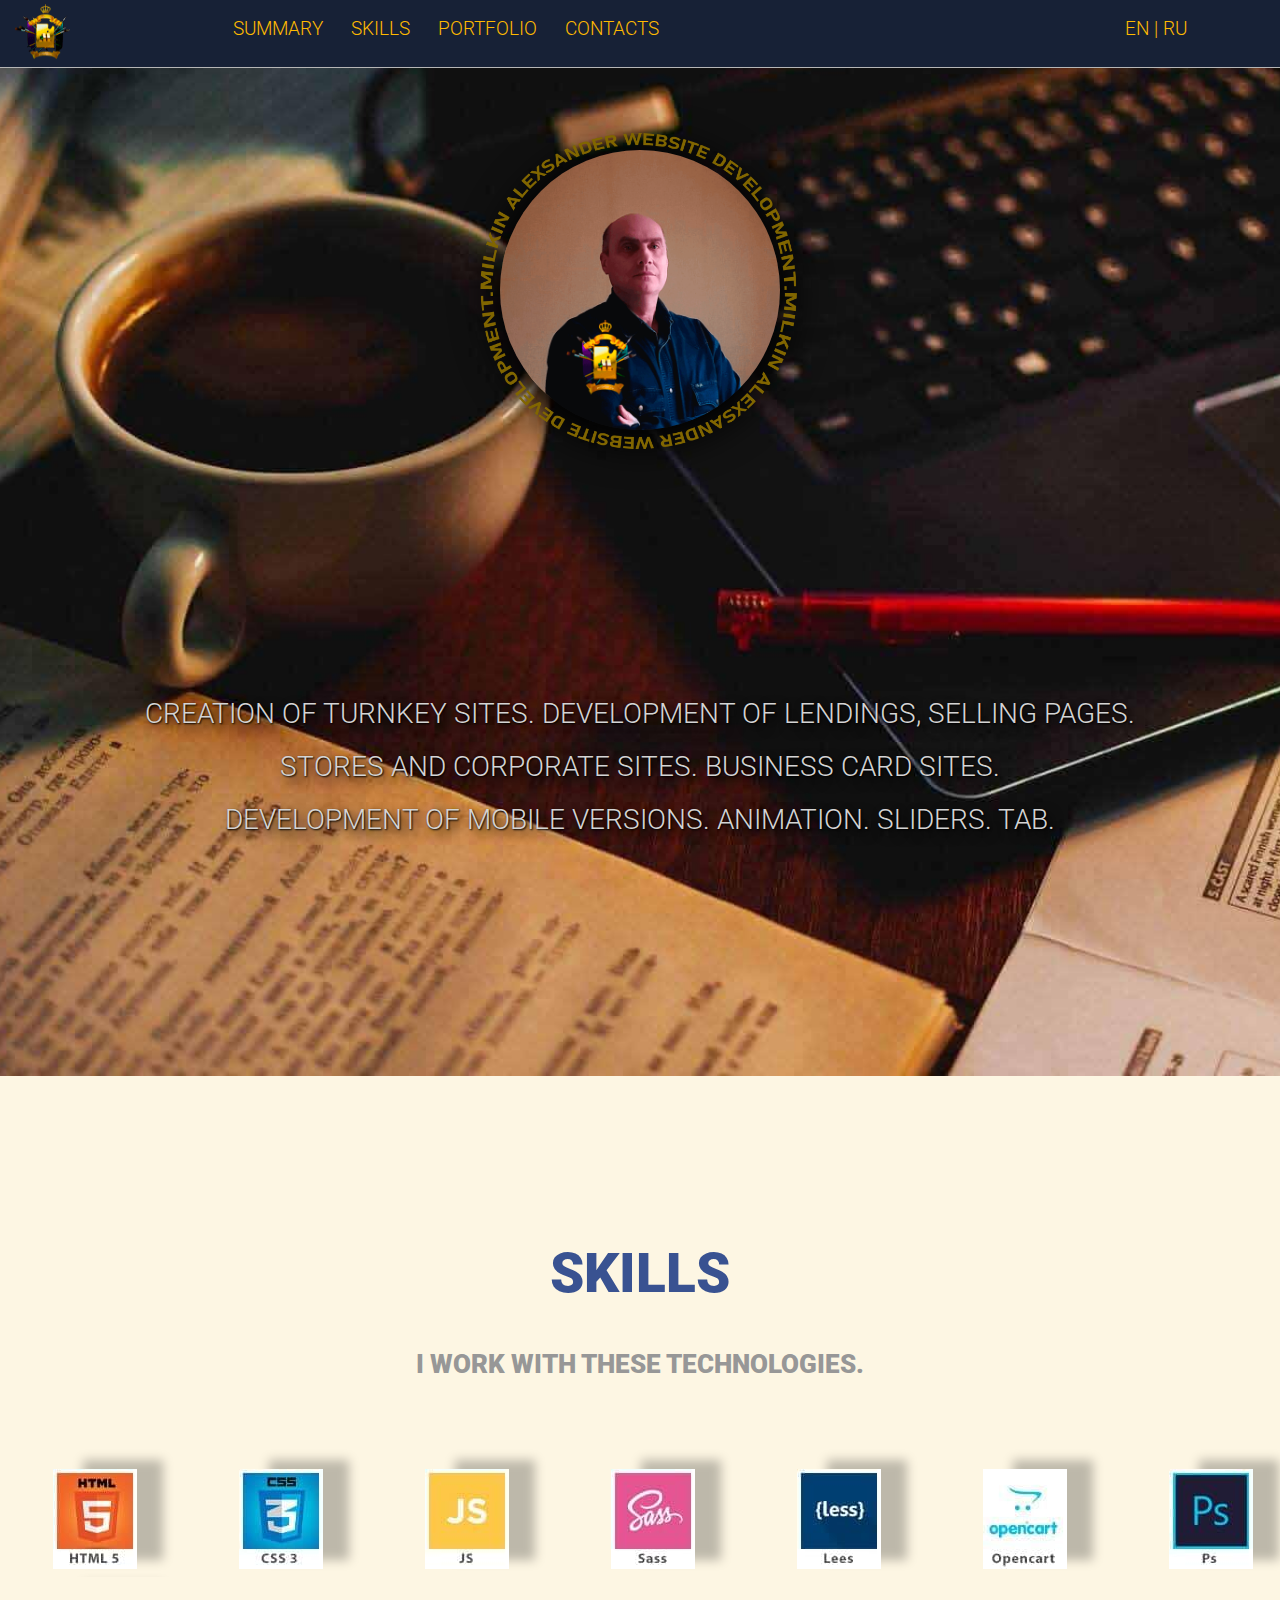
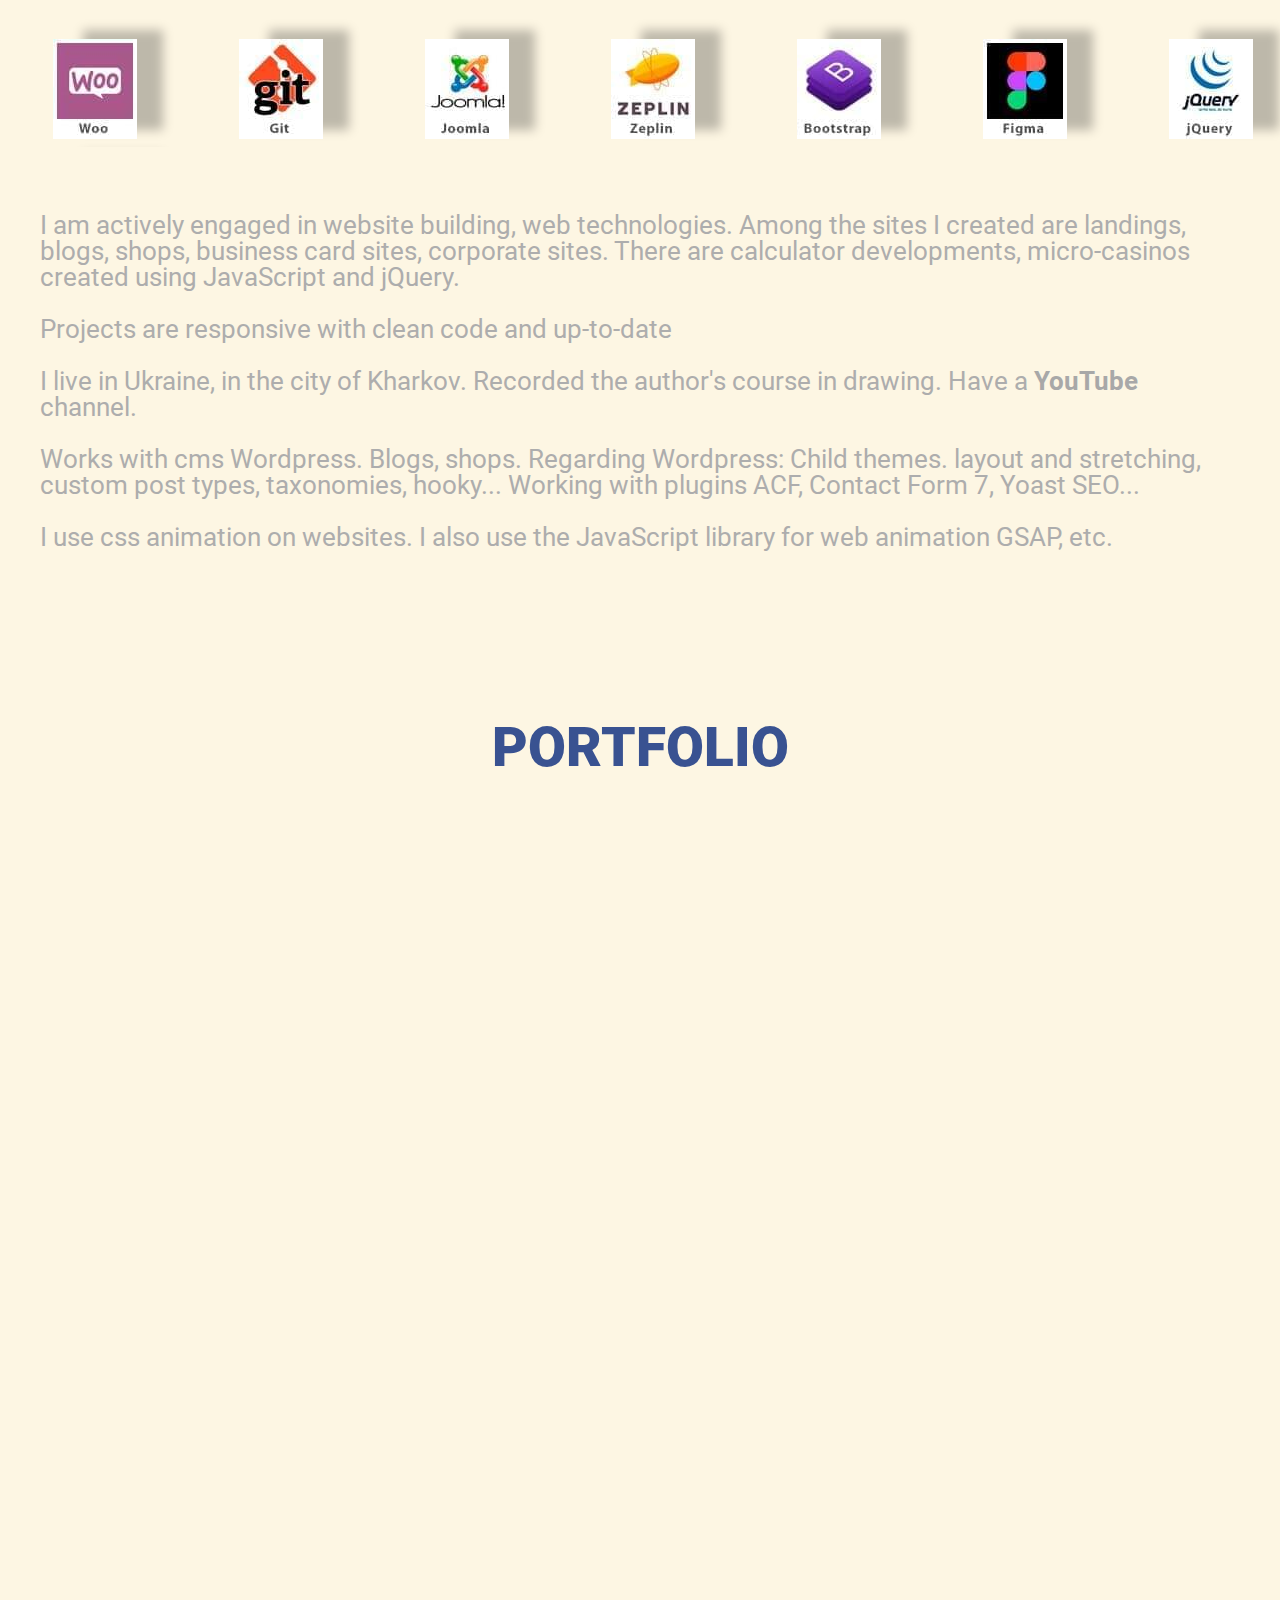
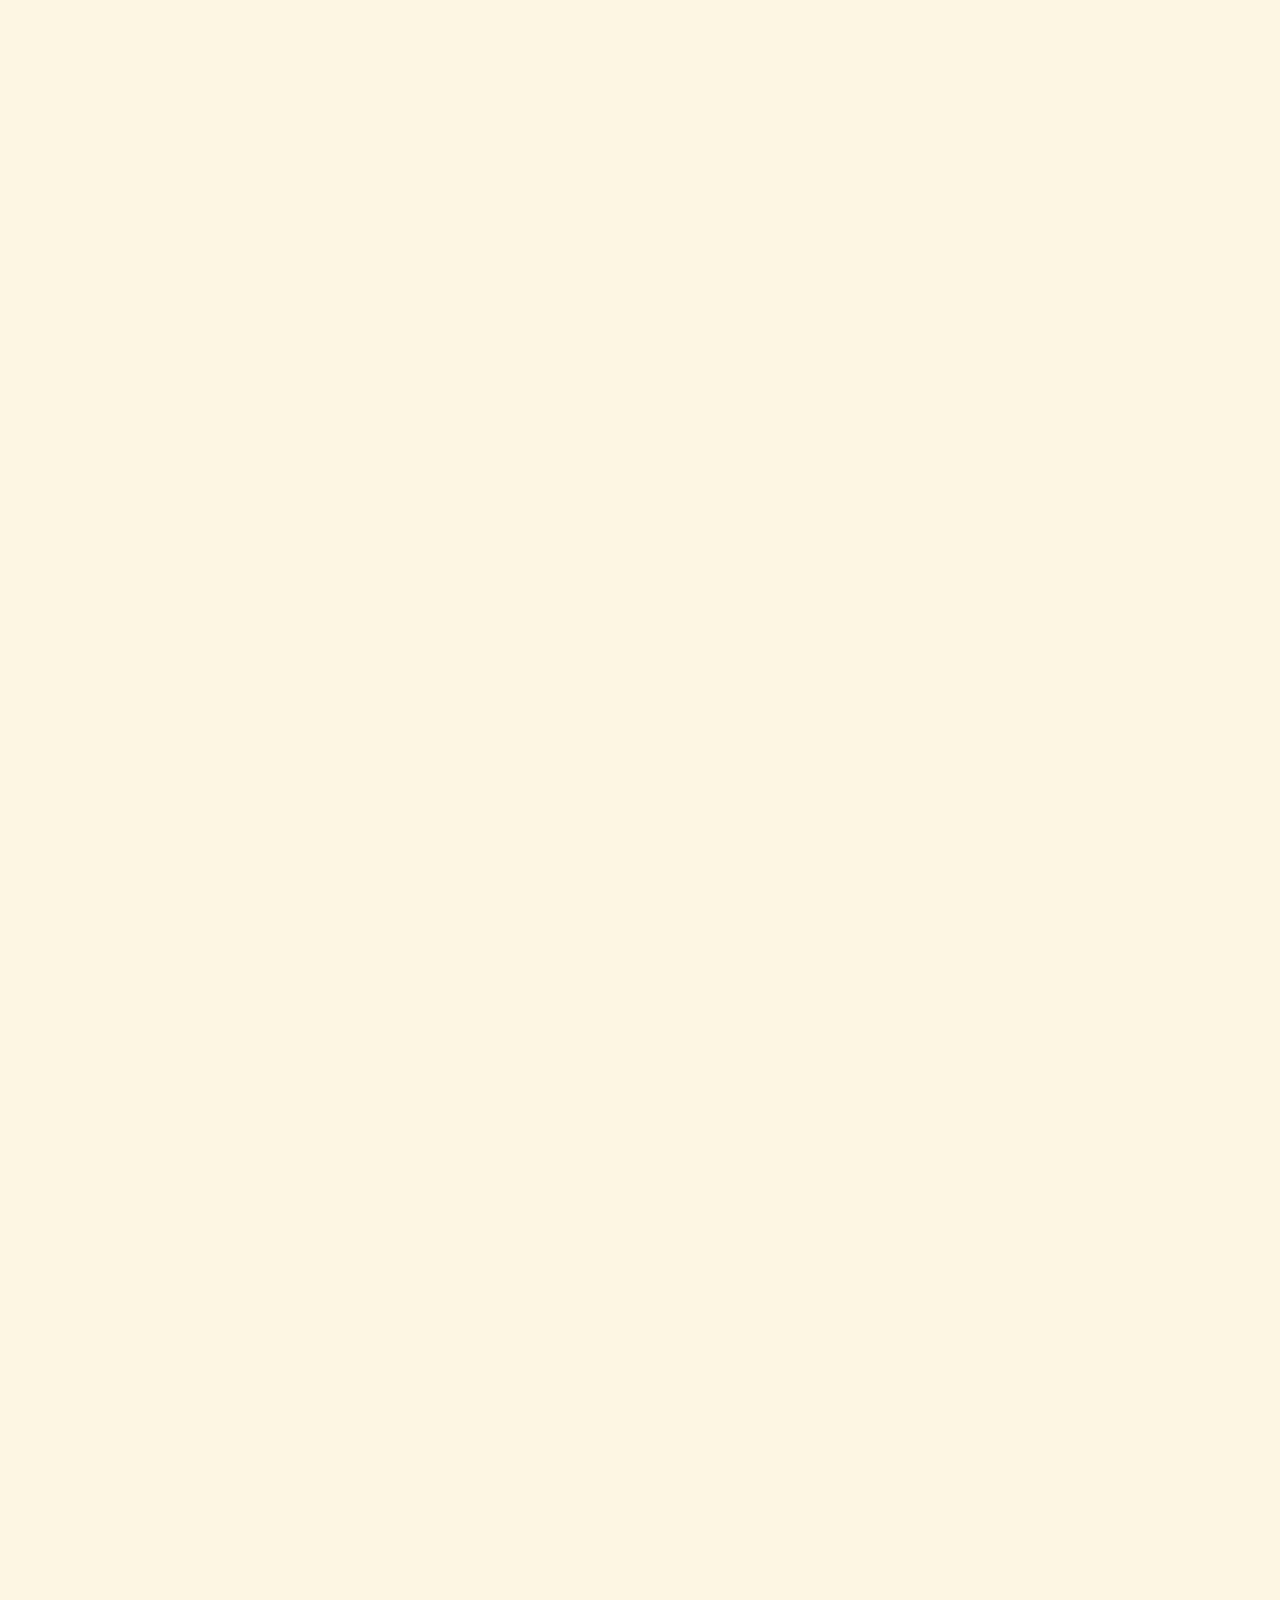
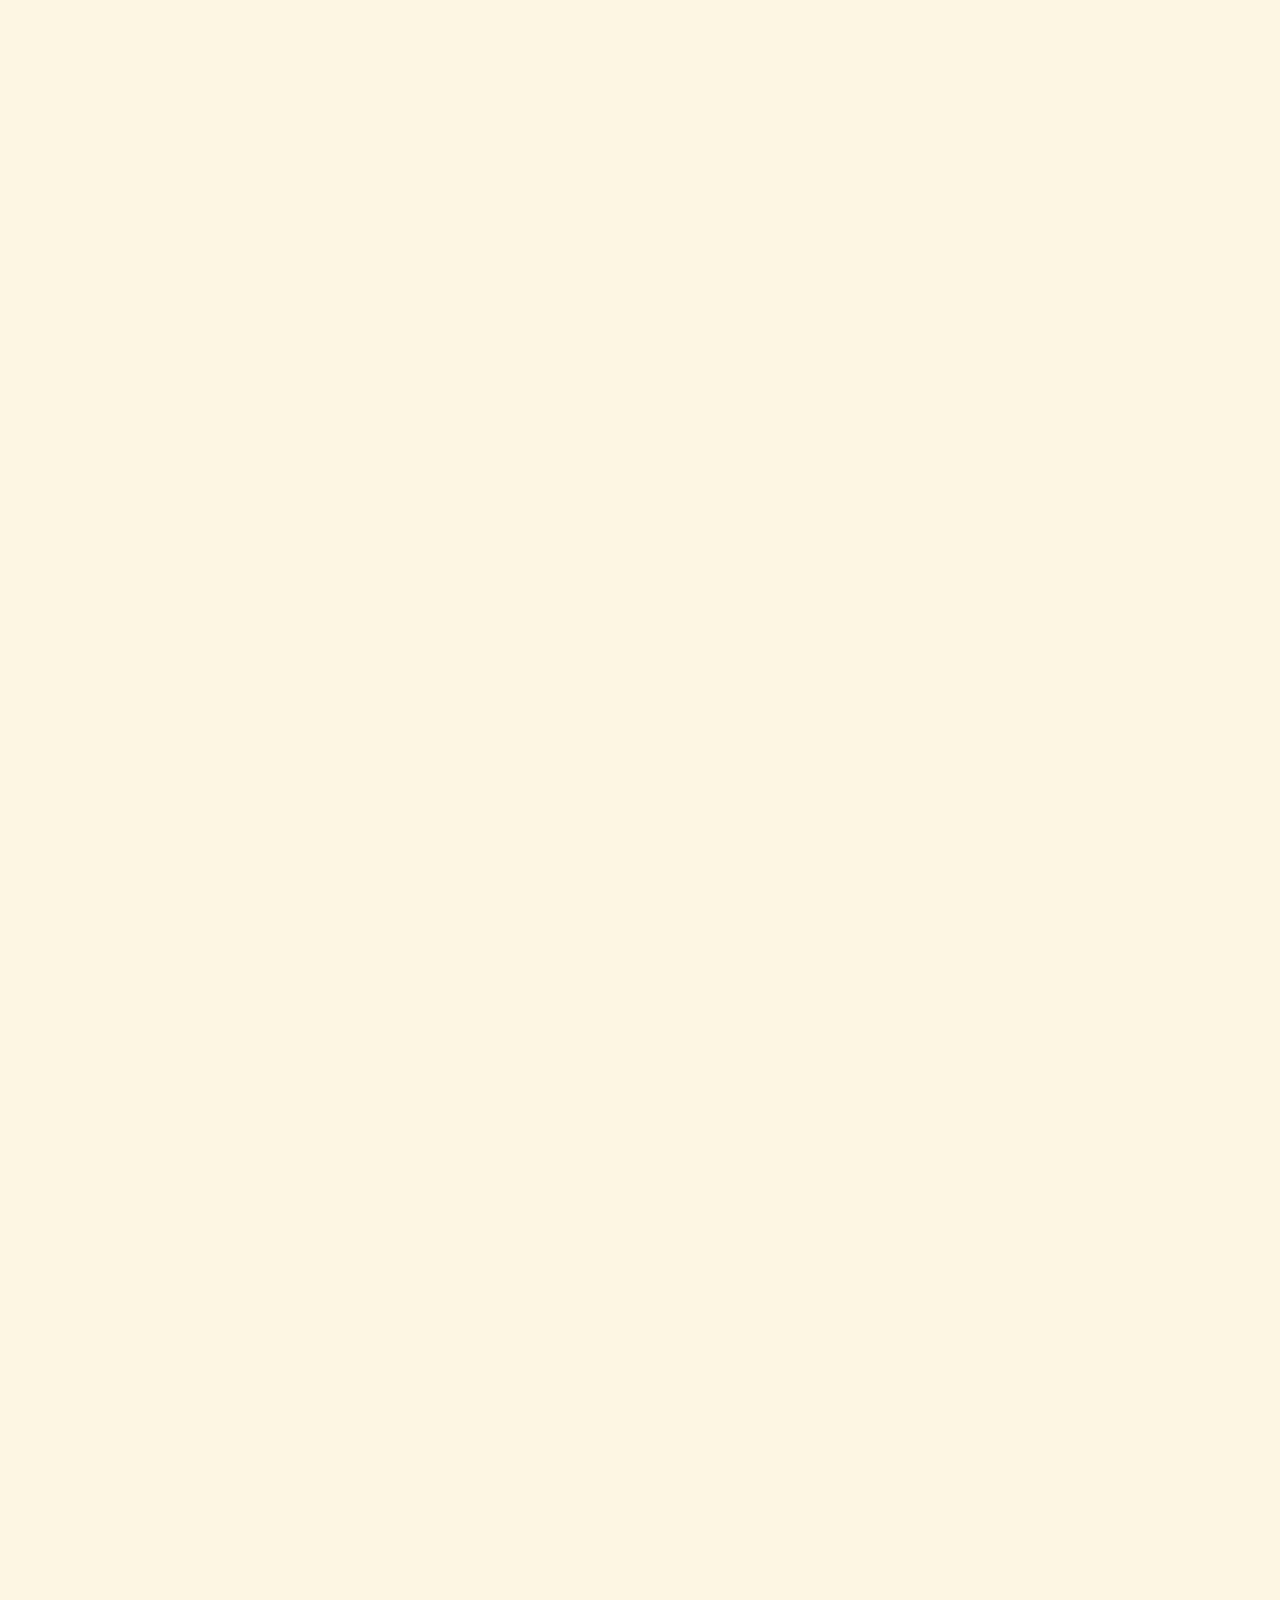
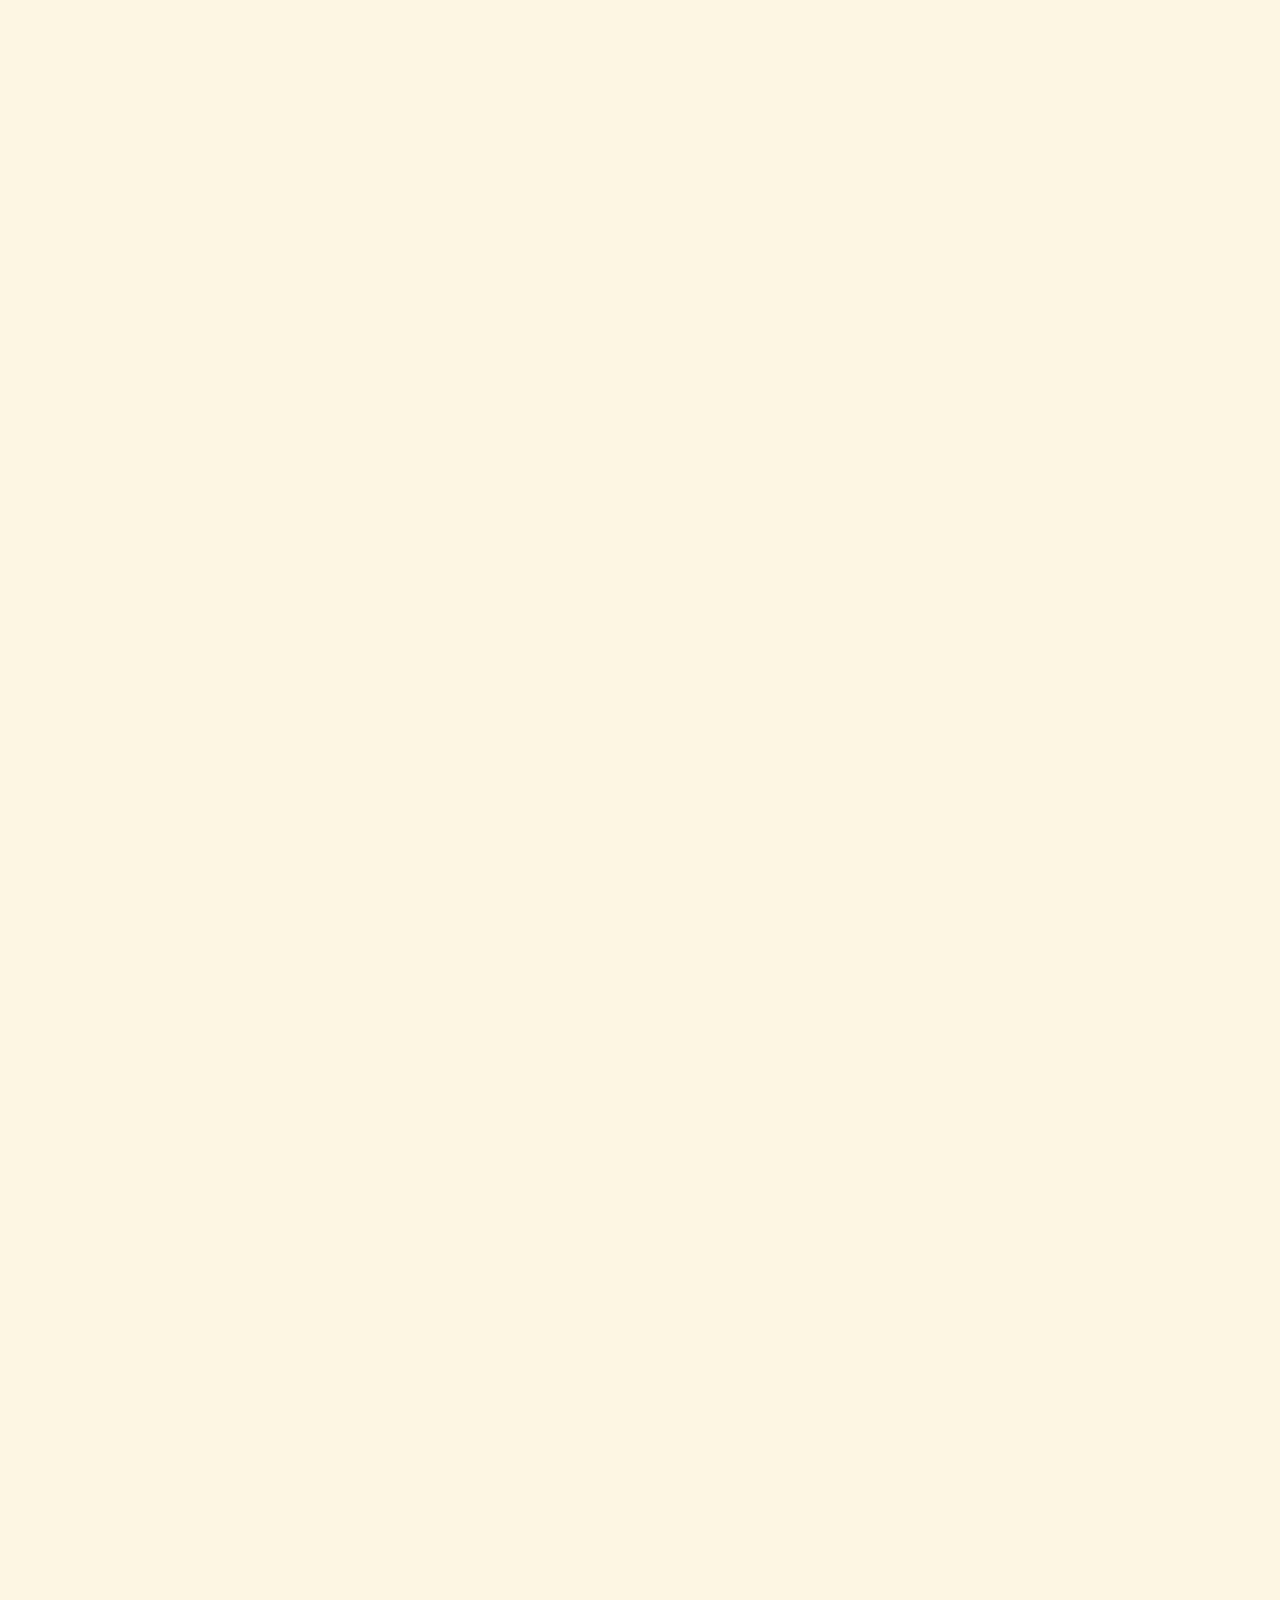
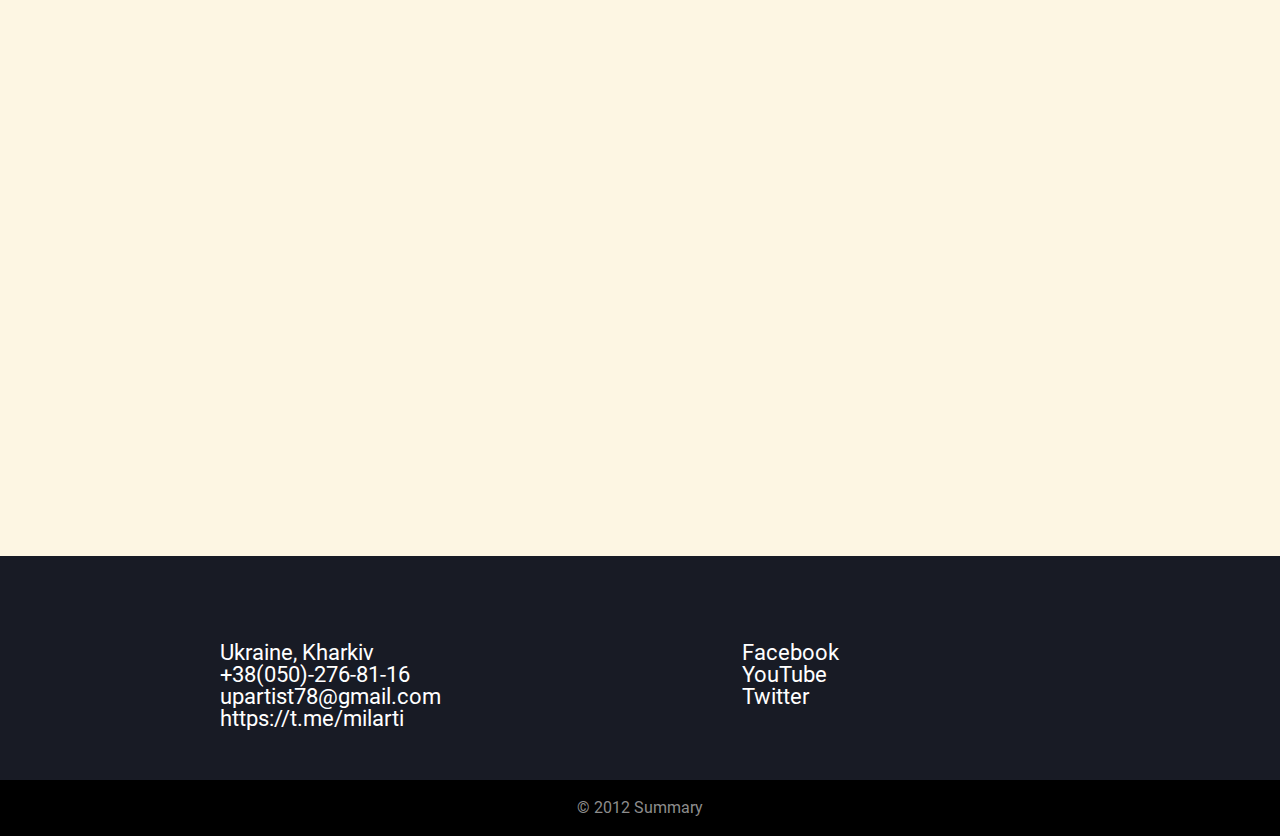
==== commit 7ca86917: "Add files via upload" ====
--- a/index.html
+++ b/index.html
@@ -6,9 +6,9 @@
 	<meta charset="UTF-8">
 	<meta name="format-detection" content="telephone=no">
 	<!-- <style>body{opacity: 0;}</style> -->
-	<link rel="stylesheet" href="https://use.fontawesome.com/releases/v5.3.1/css/all.css?_v=20240729214933" integrity="sha384-mzrmE5qonljUremFsqc01SB46JvROS7bZs3IO2EmfFsd15uHvIt+Y8vEf7N7fWAU" crossorigin="anonymous" type="text/css">
-
-	<link rel="stylesheet" href="css/style.min.css?_v=20240729214933">
+	<link rel="stylesheet" href="https://use.fontawesome.com/releases/v5.3.1/css/all.css?_v=20240812080822" integrity="sha384-mzrmE5qonljUremFsqc01SB46JvROS7bZs3IO2EmfFsd15uHvIt+Y8vEf7N7fWAU" crossorigin="anonymous" type="text/css">
+
+	<link rel="stylesheet" href="css/style.min.css?_v=20240812080822">
 	<link rel="shortcut icon" href="favicon.ico">
 	<!-- <meta name="robots" content="noindex, nofollow"> -->
 	<meta name="viewport" content="width=device-width, initial-scale=1.0">
@@ -26,9 +26,9 @@
 
 
 		<header id="resume">
-			<div class="header__wrap ">
-				<div class="header__container ">
-					<div class="header__wrap-menu">
+			<div data-scroll="120" data-scroll-show="1000" class="header__wrap _header-scroll _header-show">
+				<div class="header__container  ">
+					<div class="header__wrap-menu ">
 						<div class="resume-logo">
 							<a href="index.html"><img loading="lazy" src="img/logotip.png" alt="logo"></a>
 						</div>
@@ -189,8 +189,8 @@
 			<section class="portfolio" id="skills">
 				<div class="portfolio__container ">
 					<div class="portfolio__parallax">
-						<div class="portfolio__layer layer-img-1" data-speed="40"><img loading="lazy" src="img/skills-1.png" alt="skills-1"></div>
-						<div class="portfolio__layer layer-img-2" data-speed="80"><img loading="lazy" src="img/skills-2.png" alt="skills-2"></div>
+						<div class="portfolio__layer layer-img-1" data-speed="40"><img loading="lazy" src="img/skills-11.png" alt="skills-1"></div>
+						<div class="portfolio__layer layer-img-2" data-speed="80"><img loading="lazy" src="img/skills-22.png" alt="skills-2"></div>
 					</div> <!-- portfolio__parallax -->
 
 					<div class="portfolio__block">
@@ -393,9 +393,9 @@
 			<section class="portfolio" id="portfolio">
 				<div class="portfolio__container ">
 					<div class="portfolio__parallax">
-						<div class="portfolio__layer layer-img-1" data-speed="40"><img loading="lazy" src="img/portfolio-1.png" alt="portfolio-1">
-						</div>
-						<div class="portfolio__layer layer-img-2" data-speed="80"><img loading="lazy" src="img/portfolio-2.png" alt="portfolio-2">
+						<div class="portfolio__layer layer-img-1" data-speed="40"><img loading="lazy" src="img/portfolio-11.png" alt="portfolio-1">
+						</div>
+						<div class="portfolio__layer layer-img-2" data-speed="80"><img loading="lazy" src="img/portfolio-22.png" alt="portfolio-2">
 						</div>
 					</div> <!-- portfolio__parallax -->
 					<div class="portfolio__block">
@@ -406,7 +406,7 @@
 
 
 
-							<div class="portfolio__block-item-left  ">
+							<div data-watch-threshold="0.3" data-watch class="portfolio__block-item-left  _watcher-view ">
 								<div class="portfolio-img-1"> <a class="portfolio-img-lincs" href="https://www.youtube.com/watch?v=e1nmMCSmrls&ab_channel=Milart" target="_blank"><img class="portfolio-images" loading="lazy" src="img/turkish.png" alt="turkish"></a>
 								</div>
 
@@ -428,7 +428,7 @@
 								</div><!-- portfolio-text -->
 							</div><!-- portfolio__block-item-left -->
 
-							<div class="portfolio__block-item-left ">
+							<div data-watch-threshold="0.3" data-watch class="portfolio__block-item-left  _watcher-view ">
 								<div class="portfolio-img-1"> <a class="portfolio-img-lincs" href="https://milartop.github.io/bearpage/" target="_blank"><img class="portfolio-images" loading="lazy" src="img/bear.jpg" alt="bear"></a>
 								</div>
 
@@ -448,7 +448,7 @@
 							</div><!-- portfolio__block-item-left -->
 
 
-							<div class="portfolio__block-item-left ">
+							<div data-watch-threshold="0.3" data-watch class="portfolio__block-item-left  _watcher-view ">
 								<div class="portfolio-img-1">
 									<a class="portfolio-img-lincs" href="https://milartop.github.io/xarizmapage/ " target="_blank">
 										<img class="portfolio-images" loading="lazy" src="img/xarizma.png" alt="Xarizma">
@@ -475,7 +475,7 @@
 
 
 
-							<div class="portfolio__block-item-left ">
+							<div data-watch-threshold="0.3" data-watch class="portfolio__block-item-left  _watcher-view ">
 								<div class="portfolio-img-1">
 									<a class="portfolio-img-lincs" href="https://milartop.github.io/savapage/" target="_blank">
 										<img class="portfolio-images" loading="lazy" src="img/portfolio-img-9.jpg" alt="Sava">
@@ -503,7 +503,7 @@
 
 
 
-							<div class="portfolio__block-item-left ">
+							<div data-watch-threshold="0.3" data-watch class="portfolio__block-item-left  _watcher-view ">
 								<div class="portfolio-img-1"> <a class="portfolio-img-lincs" href="
 									https://milartop.github.io/gamerock/" target="_blank"><img class="portfolio-images" loading="lazy" src="img/portfolio-img-11.jpg" alt="gamerock"></a></div>
 
@@ -541,7 +541,7 @@
 
 
 
-							<div class="portfolio__block-item-left ">
+							<div data-watch-threshold="0.3" data-watch class="portfolio__block-item-left  _watcher-view ">
 								<div class="portfolio-img-1"> <a class="portfolio-img-lincs" href="https://milartop.github.io/funiropage/" target="_blank"><img class="portfolio-images" loading="lazy" src="img/funiro350x300.jpg" alt="funiro"></a></div>
 
 								<div class="portfolio-text">
@@ -559,7 +559,7 @@
 							</div><!-- portfolio__block-item-left -->
 
 
-							<div class="portfolio__block-item-left ">
+							<div data-watch-threshold="0.3" data-watch class="portfolio__block-item-left  _watcher-view ">
 								<div class="portfolio-img-1"> <a class="portfolio-img-lincs" href="https://milartop.github.io/calccarpetpage" target="_blank"><img class="portfolio-images" loading="lazy" src="img/calculator3.jpg" alt="Calculator"></a>
 								</div>
 
@@ -578,7 +578,7 @@
 							</div><!-- portfolio__block-item-left -->
 
 
-							<div class="portfolio__block-item-left ">
+							<div data-watch-threshold="0.3" data-watch class="portfolio__block-item-left  _watcher-view ">
 								<div class="portfolio-img-1"> <a class="portfolio-img-lincs" href="https://milartop.github.io/plumberoffpage/" target="_blank"><img class="portfolio-images" loading="lazy" src="img/portfolio-img-10.png" alt="Сантехникoff"></a></div>
 
 								<div class="portfolio-text">
@@ -598,7 +598,7 @@
 
 
 
-							<div class="portfolio__block-item-left ">
+							<div data-watch-threshold="0.3" data-watch class="portfolio__block-item-left  _watcher-view ">
 								<div class="portfolio-img-1"> <a class="portfolio-img-lincs" href="https://milartop.github.io/ddpage/  " target="_blank"><img class="portfolio-images" loading="lazy" src="img/dd.jpg" alt="DD"></a>
 								</div>
 
@@ -624,7 +624,7 @@
 
 
 
-							<div class="portfolio__block-item-left">
+							<div data-watch-threshold="0.3" data-watch class="portfolio__block-item-left  _watcher-view ">
 								<div class="portfolio-img-1"> <a class="portfolio-img-lincs" href="https://milartop.github.io/lendschoolpage/" target="_blank"><img class="portfolio-images" loading="lazy" src="img/portfolio-img-7.jpg" alt="lendschoolpage"></a></div>
 								<div class="portfolio-text">
 									<div class="portfolio-text-title">
@@ -643,7 +643,7 @@
 							</div><!-- portfolio__block-item-left -->
 
 
-							<div class="portfolio__block-item-left">
+							<div data-watch-threshold="0.3" data-watch class="portfolio__block-item-left  _watcher-view ">
 								<div class="portfolio-img-1"><a class="portfolio-img-lincs" href="https://milartop.github.io/yogaPage/" target="_blank"><img class="portfolio-images" loading="lazy" src="img/portfolio-img-8.jpg" alt="yogaPag"></a></div>
 								<div class="portfolio-text">
 									<div class="portfolio-text-title">
@@ -663,7 +663,7 @@
 							</div><!-- portfolio__block-item-left -->
 
 
-							<div class="portfolio__block-item-left ">
+							<div data-watch-threshold="0.3" data-watch class="portfolio__block-item-left  _watcher-view ">
 								<div class="portfolio-img-1"> <a class="portfolio-img-lincs" href="https://milartop.github.io/colorpage/" target="_blank"><img class="portfolio-images" loading="lazy" src="img/portfolio-img-5.jpg" alt="risunokbasis"></a></div>
 
 								<div class="portfolio-text">
@@ -683,7 +683,7 @@
 							</div><!-- portfolio__block-item-left -->
 
 
-							<div class="portfolio__block-item-left ">
+							<div data-watch-threshold="0.3" data-watch class="portfolio__block-item-left  _watcher-view ">
 								<div class="portfolio-img-1"><a class="portfolio-img-lincs" href="https://milartop.github.io/circlepage/ " target="_blank"><img class="portfolio-images" loading="lazy" src="img/portfolio-img-6.jpg" alt="circlepage"></a>
 								</div>
 								<div class="portfolio-text">
@@ -700,7 +700,7 @@
 								</div><!-- portfolio-text -->
 							</div><!-- portfolio__block-item-left -->
 
-							<div class="portfolio__block-item-left">
+							<div data-watch-threshold="0.3" data-watch class="portfolio__block-item-left  _watcher-view ">
 								<div class="portfolio-img-1"> <a class="portfolio-img-lincs" href="img/artatac.png" target="_blank"><img class="portfolio-images" loading="lazy" src="img/portfolio-img-1.jpg" alt="artatac"></a>
 								</div>
 
@@ -719,7 +719,7 @@
 								</div><!-- portfolio-text -->
 							</div><!-- portfolio__block-item-left -->
 
-							<div class="portfolio__block-item-left">
+							<div data-watch-threshold="0.3" data-watch class="portfolio__block-item-left  _watcher-view ">
 								<div class="portfolio-img-1"><a class="portfolio-img-lincs" href="img/docmassage.png" target="_blank"><img class="portfolio-images" loading="lazy" src="img/portfolio-img-2.jpg" alt="docmassage"></a>
 								</div>
 								<div class="portfolio-text">
@@ -738,7 +738,7 @@
 								</div><!-- portfolio-text -->
 							</div><!-- portfolio__block-item-left -->
 
-							<div class="portfolio__block-item-left ">
+							<div data-watch-threshold="0.3" data-watch class="portfolio__block-item-left  _watcher-view ">
 								<div class="portfolio-img-1"><a class="portfolio-img-lincs" href="img/key.png" target="_blank"><img class="portfolio-images" loading="lazy" src="img/portfolio-img-4.jpg" alt="key"></a>
 								</div>
 								<div class="portfolio-text">
@@ -759,7 +759,7 @@
 							</div><!-- portfolio__block-item-left -->
 
 
-							<div class="portfolio__block-item-left ">
+							<div data-watch-threshold="0.3" data-watch class="portfolio__block-item-left  _watcher-view ">
 								<div class="portfolio-img-1"><a class="portfolio-img-lincs" href="img/butterflies.png" target="_blank"><img class="portfolio-images" loading="lazy" src="img/portfolio-img-3.jpg" alt="Zootime"></a>
 								</div>
 								<div class="portfolio-text">
@@ -832,22 +832,11 @@
 	</footer>
 	<!-- ===== конец  footer -->
 	<!-- </div> -->
-	<!-- 
-<div id="popup" aria-hidden="true" class="popup">
-	<div class="popup__wrapper">
-		<div class="popup__content">
-			<button data-close type="button" class="popup__close">Закрыть</button>
-			<div class="popup__text">
-			</div>
-		</div>
-	</div>
-</div>
- -->
-
-
-
-	<script src="js/app.min.js?_v=20240729214933"></script>
-	<!-- <script src="js/main.min.js?_v=20240729214933" rel="preload" defer></script> -->
+
+
+
+	<script src="js/app.min.js?_v=20240812080822"></script>
+	<!-- <script src="js/main.min.js?_v=20240812080822" rel="preload" defer></script> -->
 
 </body>
 
--- a/css/style.min.css
+++ b/css/style.min.css
@@ -1 +1 @@
-@charset "UTF-8";@font-face{font-family:Roboto;font-display:swap;src:url(../fonts/Roboto-Black.woff2) format("woff2"),url(../fonts/Roboto-Black.woff) format("woff");font-weight:900;font-style:normal}@font-face{font-family:Roboto;font-display:swap;src:url(../fonts/Roboto-Bold.woff2) format("woff2"),url(../fonts/Roboto-Bold.woff) format("woff");font-weight:700;font-style:normal}@font-face{font-family:Roboto;font-display:swap;src:url(../fonts/Roboto-Medium.woff2) format("woff2"),url(../fonts/Roboto-Medium.woff) format("woff");font-weight:500;font-style:normal}@font-face{font-family:Roboto;font-display:swap;src:url(../fonts/Roboto-Light.woff2) format("woff2"),url(../fonts/Roboto-Light.woff) format("woff");font-weight:300;font-style:normal}@font-face{font-family:Roboto;font-display:swap;src:url(../fonts/Roboto-Regular.woff2) format("woff2"),url(../fonts/Roboto-Regular.woff) format("woff");font-weight:400;font-style:normal}@font-face{font-family:Roboto;font-display:swap;src:url(../fonts/Roboto-Thin.woff2) format("woff2"),url(../fonts/Roboto-Thin.woff) format("woff");font-weight:100;font-style:normal}*{padding:0;margin:0;border:0}*,:after,:before{-webkit-box-sizing:border-box;box-sizing:border-box}body,html{height:100%;min-width:290px}body{color:#000;line-height:1;font-family:Roboto;font-size:1rem;-ms-text-size-adjust:100%;-moz-text-size-adjust:100%;-webkit-text-size-adjust:100%;-webkit-font-smoothing:antialiased;-moz-osx-font-smoothing:grayscale}button,input,textarea{font-family:Roboto;font-size:inherit}button{cursor:pointer;color:inherit;background-color:inherit}a{color:inherit}a:link,a:visited{text-decoration:none}a:hover{text-decoration:none}ul li{list-style:none}img{vertical-align:top}h1,h2,h3,h4,h5,h6{font-weight:inherit;font-size:inherit}html{scroll-behavior:smooth}.lock body{overflow:hidden;-ms-touch-action:none;touch-action:none}.wrapper{min-height:100%;display:-webkit-box;display:-ms-flexbox;display:flex;-webkit-box-orient:vertical;-webkit-box-direction:normal;-ms-flex-direction:column;flex-direction:column;overflow:hidden}.wrapper>main{-webkit-box-flex:1;-ms-flex:1 1 auto;flex:1 1 auto}.wrapper>*{min-width:0}[class*=__container]{max-width:112.5rem;-webkit-box-sizing:content-box;box-sizing:content-box;margin:0 auto;padding:0 .9375rem}[class*=-ibg]{position:relative}[class*=-ibg] img{position:absolute;width:100%;height:100%;top:0;left:0;-o-object-fit:cover;object-fit:cover}[class*=-ibg_contain] img{-o-object-fit:contain;object-fit:contain}.portfolio__parallax{position:relative;left:0;top:70px;right:0}.portfolio__parallax .portfolio__layer{z-index:-1;position:absolute}.portfolio__parallax .layer-img-1{padding-top:4%;left:12%}.portfolio__parallax .layer-img-1 img{max-width:560px;margin-left:-91px}.portfolio__parallax .layer-img-2{padding-top:5%;left:8%}.portfolio__parallax .layer-img-2 img{max-width:560px;margin-left:-91px}.portfolio{background:rgba(243,198,75,.151);height:auto}.portfolio .portfolio__block{max-width:1300px;margin:0 auto}.portfolio .portfolio__block .portfolio__block-title{padding-top:170px;text-align:center;margin-bottom:50px}.portfolio .portfolio__block .portfolio__block-title h2{font-weight:900;color:#395291;text-transform:uppercase}@supports (font-size:clamp(2.8125rem ,2.6359577922rem + 0.974025974vw ,3.75rem)){.portfolio .portfolio__block .portfolio__block-title h2{font-size:clamp(2.8125rem ,2.6359577922rem + .974025974vw ,3.75rem)}}@supports not (font-size:clamp(2.8125rem ,2.6359577922rem + 0.974025974vw ,3.75rem)){.portfolio .portfolio__block .portfolio__block-title h2{font-size:calc(2.8125rem + .9375 * (100vw - 18.125rem)/ 96.25)}}.portfolio .portfolio__block .portfolio__block-item{display:-webkit-box;display:-ms-flexbox;display:flex;-ms-flex-wrap:wrap;flex-wrap:wrap;gap:50px;-webkit-box-pack:center;-ms-flex-pack:center;justify-content:center;padding-bottom:70px}.portfolio .portfolio__block .portfolio__block-item .portfolio__block-item-left{max-width:650px;display:-webkit-box;display:-ms-flexbox;display:flex;-webkit-box-shadow:0 0 30px rgba(0,0,0,.26);box-shadow:0 0 30px rgba(0,0,0,.26);background:#fdf6e3;border-radius:4px;row-gap:10px;margin:0 -15px;min-height:100%;overflow:hidden;-webkit-box-pack:center;-ms-flex-pack:center;justify-content:center}.portfolio .portfolio__block .portfolio__block-item .portfolio__block-item-left .portfolio-img-1{padding:8px;-webkit-box-flex:0;-ms-flex:0 1 33.333%;flex:0 1 33.333%;-ms-flex-item-align:center;-ms-grid-row-align:center;align-self:center}.portfolio .portfolio__block .portfolio__block-item .portfolio__block-item-left .portfolio-img-1 a:hover{-webkit-filter:brightness(85%);filter:brightness(85%)}.portfolio .portfolio__block .portfolio__block-item .portfolio__block-item-left .portfolio-img-1 .portfolio-img-lincs{padding:0 0 74.285% 0}.portfolio .portfolio__block .portfolio__block-item .portfolio__block-item-left .portfolio-img-1 .portfolio-img-lincs .portfolio-images{-o-object-fit:cover;object-fit:cover;margin:7px;border-radius:8px}.portfolio .portfolio__block .portfolio__block-item .portfolio__block-item-left .portfolio-text{display:-webkit-box;display:-ms-flexbox;display:flex;-webkit-box-orient:vertical;-webkit-box-direction:normal;-ms-flex-direction:column;flex-direction:column;-webkit-box-pack:justify;-ms-flex-pack:justify;justify-content:space-between;padding:20px;width:300px}.portfolio .portfolio__block .portfolio__block-item .portfolio__block-item-left .portfolio-text .portfolio-text-title{margin-bottom:20px;text-align:center}.portfolio .portfolio__block .portfolio__block-item .portfolio__block-item-left .portfolio-text .portfolio-text-title h3{font-weight:600;font-size:20px;color:#adadad;text-transform:capitalize;margin-bottom:15px;-webkit-box-flex:1;-ms-flex-positive:1;flex-grow:1}.portfolio .portfolio__block .portfolio__block-item .portfolio__block-item-left .portfolio-text .portfolio-text-item{font-size:20px;color:#bbb;-webkit-box-flex:1;-ms-flex:1 1 auto;flex:1 1 auto;margin-bottom:25px}.portfolio .portfolio__block .portfolio__block-item .portfolio__block-item-left .portfolio-text .portfolio-linc{color:#ffba00;font-weight:600;font-size:22px;-ms-flex-item-align:start;align-self:flex-start;text-decoration:none;margin-top:10px;margin-bottom:15px}.portfolio .portfolio__block .portfolio__block-item .portfolio__block-item-left .portfolio-text .portfolio-linc:hover{color:#f90}.album-container{margin-bottom:45px}.skills__text{max-width:1200px;margin:0 auto;font-size:26px}.skills__text p{color:#adadad}.skills__text .skills__text-link{font-weight:600;color:#a8a8a8}.skills__title{text-align:center;margin:50px 0 30px 0}.skills__title h3{font-size:26px;font-weight:900;color:#979797;text-transform:uppercase}.skills__icon{display:-webkit-box;display:-ms-flexbox;display:flex;-ms-flex-wrap:wrap;flex-wrap:wrap;max-width:880px;-webkit-box-pack:justify;-ms-flex-pack:justify;justify-content:space-between;margin:0 auto;padding-bottom:20px;opacity:0;-webkit-transition:all .5s ease;-o-transition:all .5s ease;transition:all .5s ease}.skills__icon-item{margin:0 6px 12px 6px;-webkit-box-shadow:1px 1px 5px 1px rgba(19,19,19,.425);box-shadow:1px 1px 5px 1px rgba(19,19,19,.425)}.skills__icon-active{opacity:1}.menu__icon{margin-left:-26%;margin-top:15px}.album-wrapper .album-container{overflow:hidden}.album-inner span{float:left;width:50%}.album-wrapper .album-block{height:150px;width:1685px;overflow:hidden;-webkit-box-sizing:border-box;box-sizing:border-box;position:relative;margin:20px auto;padding:30px 0}.album-inner{display:block;width:200%;position:absolute}.album-inner.to-left{-webkit-animation:albumLeft 25s linear infinite;animation:albumLeft 25s linear infinite}.album-inner.to-right{-webkit-animation:albumRight 25s linear infinite;animation:albumRight 25s linear infinite}.album-item{width:80px;height:auto;display:inline-block;margin:12px 53px;float:left;-webkit-transition:all .2s ease-out;-o-transition:all .2s ease-out;transition:all .2s ease-out;-webkit-box-shadow:30px -9px 10px 0 rgba(0,0,0,.25);box-shadow:30px -9px 10px 0 rgba(0,0,0,.25)}@-webkit-keyframes albumLeft{0%{left:0}100%{left:-100%}}@keyframes albumLeft{0%{left:0}100%{left:-100%}}@-webkit-keyframes albumRight{0%{left:-100%}100%{left:0}}@keyframes albumRight{0%{left:-100%}100%{left:0}}html.lenis,html.lenis body{height:auto}.lenis.lenis-smooth{scroll-behavior:auto!important}.lenis.lenis-smooth [data-lenis-prevent]{-ms-scroll-chaining:none;overscroll-behavior:contain}.lenis.lenis-stopped{overflow:hidden}.lenis.lenis-smooth iframe{pointer-events:none}.icon-menu{display:none}.foto-resume{-webkit-animation:rotate-vert-center 1.3s cubic-bezier(.455,.03,.515,.955) both;animation:rotate-vert-center 1.3s cubic-bezier(.455,.03,.515,.955) both}@-webkit-keyframes rotate-vert-center{0%{-webkit-transform:rotateY(90deg);transform:rotateY(90deg)}100%{-webkit-transform:rotateY(180deg);transform:rotateY(180deg)}}@keyframes rotate-vert-center{0%{-webkit-transform:rotateY(90deg);transform:rotateY(90deg)}100%{-webkit-transform:rotateY(180deg);transform:rotateY(180deg)}}.icon-menu{display:none}header{background:url(../img/img-bg.jpg) no-repeat center center;background-size:cover;margin-top:-80px;padding-top:80px}.resume-logo img{width:55px;height:57px}.header__wrap{background-color:#172136;padding:4px 0;width:100vw;position:fixed;border-bottom:1px solid #b6b6b6;z-index:30}.header__wrap-menu{display:-webkit-box;display:-ms-flexbox;display:flex;-webkit-box-pack:justify;-ms-flex-pack:justify;justify-content:space-between}.header__menu-wrap{margin-top:10px}.header__wrap-item{color:#ffba00;padding:20px;font-size:19px;font-weight:100}.header__menu-burger{left:90%;top:25px;position:relative;width:50px;height:40px;z-index:20;display:none}.header__menu-burger span{background-color:#ffba00;position:absolute;left:0;top:16px;width:100%;height:8px;border-radius:10px;-webkit-transition:all .3s ease 0s;-o-transition:all .3s ease 0s;transition:all .3s ease 0s}.header__menu-burger::after,.header__menu-burger::before{content:"";background-color:#ffba00;position:absolute;width:100%;height:2px;-webkit-transition:all .3s ease 0s;-o-transition:all .3s ease 0s;transition:all .3s ease 0s}.header__menu-burger::before{top:0;height:8px;border-radius:10px}.header__menu-burger::after{bottom:0;height:8px;border-radius:10px}.header__menu-burger.active::before{-webkit-transform:rotate(45deg);-ms-transform:rotate(45deg);transform:rotate(45deg);top:15px}.header__menu-burger.active::after{-webkit-transform:rotate(-45deg);-ms-transform:rotate(-45deg);transform:rotate(-45deg);bottom:17px}.header__menu-burger.active span{-webkit-transform:scale(0);-ms-transform:scale(0);transform:scale(0)}.foto-resume{-webkit-animation:rotate-vert-center 1.3s cubic-bezier(.455,.03,.515,.955) both;animation:rotate-vert-center 1.3s cubic-bezier(.455,.03,.515,.955) both}@keyframes rotate-vert-center{0%{-webkit-transform:rotateY(90deg);transform:rotateY(90deg)}100%{-webkit-transform:rotateY(180deg);transform:rotateY(180deg)}}.foto-resume img{width:280px;border-radius:50%;margin-right:40px;margin-top:15px;-webkit-box-shadow:1px 5px 38px 10px #000;box-shadow:1px 5px 38px 10px #000}h1{margin-top:107px;margin-bottom:10px;padding-top:60px;color:#fff;font-weight:900;font-size:75px;text-transform:uppercase;text-shadow:1px 1px 2px #000,8px 8px 8px #000}.text-resume{color:#06ff6e;text-shadow:#06ff6e 1px 0 60px;font-weight:100;font-size:52px;padding-bottom:60px;text-transform:capitalize;margin-left:-300%;-webkit-animation-name:titleAnimate;animation-name:titleAnimate;-webkit-animation-duration:2.4s;animation-duration:2.4s;-webkit-animation-delay:4.3s;animation-delay:4.3s;-webkit-animation-fill-mode:forwards;animation-fill-mode:forwards;-webkit-animation-timing-function:cubic-bezier(.65,1.95,.03,.32);animation-timing-function:cubic-bezier(.65,1.95,.03,.32)}@-webkit-keyframes titleAnimate{0%{margin-left:-120%}50%{margin-left:0}68%{opacity:1}70%{opacity:0}75%{opacity:1}77%{opacity:0}78%{opacity:1}90%{opacity:0}95%{opacity:1}100%{margin-left:0}}@keyframes titleAnimate{0%{margin-left:-120%}50%{margin-left:0}68%{opacity:1}70%{opacity:0}75%{opacity:1}77%{opacity:0}78%{opacity:1}90%{opacity:0}95%{opacity:1}100%{margin-left:0}}.name-resume{margin:150px 150px 50px 150px}.name-resume .wraper-name{display:-webkit-box;display:-ms-flexbox;display:flex;-webkit-box-pack:justify;-ms-flex-pack:justify;justify-content:space-between;-ms-flex-wrap:wrap;flex-wrap:wrap;margin:0 90px;-webkit-box-align:center;-ms-flex-align:center;align-items:center}.header__text-block{font-size:28px;text-transform:uppercase;font-weight:300;text-align:center;color:#d4d4d4;text-shadow:1px 1px 2px #000,5px 5px 12px #000;margin-bottom:5%}.header__text-block .header__text-item{margin-bottom:25px}.header__arrov-item{color:#fff}.header__arrov-wrap{height:70px;text-align:center;font-size:22px;text-shadow:1px 1px 2px #000,0 1px 2px #050831;padding-bottom:180px}.arrov-bottom{margin-top:-5px;-webkit-animation-name:arrovBottom;animation-name:arrovBottom;-webkit-animation-duration:1.5s;animation-duration:1.5s;-webkit-animation-delay:1s;animation-delay:1s;-webkit-animation-fill-mode:forwards;animation-fill-mode:forwards;-webkit-animation-iteration-count:infinite;animation-iteration-count:infinite;-webkit-animation-direction:alternate;animation-direction:alternate;-webkit-animation-timing-function:ease-in-out;animation-timing-function:ease-in-out}@-webkit-keyframes arrovBottom{0%{padding-bottom:0}100%{padding-top:10px}}@keyframes arrovBottom{0%{padding-bottom:0}100%{padding-top:10px}}.arrov-top{margin-top:-5px;-webkit-animation-name:arrovTop;animation-name:arrovTop;-webkit-animation-duration:1.5s;animation-duration:1.5s;-webkit-animation-delay:1s;animation-delay:1s;-webkit-animation-fill-mode:forwards;animation-fill-mode:forwards;-webkit-animation-iteration-count:infinite;animation-iteration-count:infinite;-webkit-animation-direction:alternate;animation-direction:alternate;-webkit-animation-timing-function:ease-in-out;animation-timing-function:ease-in-out}@-webkit-keyframes arrovTop{0%{padding-bottom:0}100%{padding-top:10px}}@keyframes arrovTop{0%{padding-bottom:0}100%{padding-top:10px}}.fa-chevron-down{font-size:30px}.header__wrap-social{width:154px}.header__wrap-social-block{display:-webkit-box;display:-ms-flexbox;display:flex;margin-top:-6px}.anime__title{opacity:0;overflow:visible}.anime__title-path{-webkit-animation-timing-function:linear;animation-timing-function:linear;-webkit-animation-fill-mode:forwards;animation-fill-mode:forwards}@-webkit-keyframes svgpath{100%{stroke-dashoffset:0}}@keyframes svgpath{100%{stroke-dashoffset:0}}.anime__title-surname{opacity:0;overflow:visible}.anime__path-surname{-webkit-animation-timing-function:linear;animation-timing-function:linear;-webkit-animation-fill-mode:forwards;animation-fill-mode:forwards}@-webkit-keyframes svgpathsurname{100%{stroke-dashoffset:0}}@keyframes svgpathsurname{100%{stroke-dashoffset:0}}.header__wrap-ul{display:-webkit-box;display:-ms-flexbox;display:flex}.header__wrap-ul li{list-style:none}.header__wrap-ul li .header__wrap-items{position:relative;display:block;margin:0 4px;padding:5px 10px;font-weight:300;color:#ffba00;font-size:19px;text-decoration:none;text-transform:uppercase;-webkit-transition:.5s;-o-transition:.5s;transition:.5s;overflow:hidden}.header__wrap-ul li .header__wrap-items::before{content:"";position:absolute;top:calc(50% - 2px);left:-100%;width:100%;height:4px;background:#ffba00;-webkit-transition:.5s;-o-transition:.5s;transition:.5s}.header__wrap-ul li .header__wrap-items:hover{color:#fff}.header__wrap-ul li .header__wrap-items:hover::before{-webkit-animation:animate .5s linear forwards;animation:animate .5s linear forwards}@-webkit-keyframes animate{0%{top:calc(50% - 2px);left:-100%;height:4px;z-index:1}50%{top:calc(50% - 2px);left:0;height:4px;z-index:1}100%{top:0;left:0;height:100%;z-index:-1}}@keyframes animate{0%{top:calc(50% - 2px);left:-100%;height:4px;z-index:1}50%{top:calc(50% - 2px);left:0;height:4px;z-index:1}100%{top:0;left:0;height:100%;z-index:-1}}.circel__wrap{position:relative}.circel__wrap .circel__wrap-top{position:absolute;top:-5px;left:19px}.circel__wrap .circel__wrap-top .circle-imges{width:320px;-webkit-animation:circleanime 20s linear infinite;animation:circleanime 20s linear infinite}@-webkit-keyframes circleanime{0%{-webkit-transform:rotate(0);transform:rotate(0)}100%{-webkit-transform:rotate(360deg);transform:rotate(360deg)}}@keyframes circleanime{0%{-webkit-transform:rotate(0);transform:rotate(0)}100%{-webkit-transform:rotate(360deg);transform:rotate(360deg)}}.lang-link{width:140px;font-weight:300;color:#ffba00;font-size:19px;padding:15px 0}.footer__block{background:#181b25;height:auto}.footer__block .footer__block-one,.footer__block .footer__block-two{width:318px}.footer__block .footer__block-title{color:#fff;padding:30px 0 20px 0;font-size:36px;text-align:center;-webkit-transition:all .5s ease;-o-transition:all .5s ease;transition:all .5s ease;opacity:0}.footer__block .footer__block-title-activ{opacity:1}.footer__block .footer__block-contact i{color:#d88c00;width:40px;margin-bottom:20px}.footer__block .footer__block-contact i:hover{color:#ad5d02}.footer__block .footer__block-contact a{color:#fff;font-size:22px}.footer__block .footer-txt{font-size:22px;color:#fff}.footer__block .footer__block-contact a:hover{color:#b3b3b3}.footer__block .footer__block-page{display:-webkit-box;display:-ms-flexbox;display:flex;-ms-flex-wrap:wrap;flex-wrap:wrap;-webkit-box-pack:space-evenly;-ms-flex-pack:space-evenly;justify-content:space-evenly;margin-bottom:50px}.footer__copyright{height:auto;background:#000}.footer__copyright .footer__copyright-title{text-align:center;color:#8d8d8d;padding:20px}.circle-txt{position:absolute;top:-337px}.wraper_img-circle{position:relative;top:-40px}.circle-img{position:absolute;width:250px;bottom:40px;-webkit-animation:circleanime 20s linear infinite;animation:circleanime 20s linear infinite}@keyframes circleanime{100%{-webkit-transform:rotate(0);transform:rotate(0)}0%{-webkit-transform:rotate(360deg);transform:rotate(360deg)}}@media (max-width:1650px){.name-resume{display:-webkit-box;display:-ms-flexbox;display:flex;-webkit-box-pack:center;-ms-flex-pack:center;justify-content:center;margin:180px 0 0 0}.wraper-name{text-align:center;-webkit-box-pack:center;-ms-flex-pack:center;justify-content:center;-webkit-box-orient:vertical;-webkit-box-direction:reverse;-ms-flex-direction:column-reverse;flex-direction:column-reverse;-ms-flex-line-pack:center;align-content:center}.wraper-name h1{margin-top:6px}.wraper-name .foto-resume{margin-bottom:20px}.wraper-name .foto-resume img{margin:0 auto}.circel__wrap .circel__wrap-top{margin-top:-14px;margin-left:-40px}}@media (max-width:1060px){.header__wrap-ul{left:45%}.header__wrap-social-block{margin-right:40px}.header__wrap-social-block a{margin-right:-22px}}@media (max-width:955px){.circel__wrap{max-width:317px}.circel__wrap-top{top:-20px;left:-20px}.wraper-name .foto-resume img{margin:0 auto}}@media (max-width:840px){.header__menu-wrap{-webkit-transition:all .3s;-o-transition:all .3s;transition:all .3s;position:absolute;left:-100%;top:-10px;height:100vh;width:100%;overflow:auto;background-color:rgba(24,38,75,.973);-webkit-transition:left .3s ease 0s;-o-transition:left .3s ease 0s;transition:left .3s ease 0s}.menu-open .header__menu-wrap{left:0}.header__menu-wrap .header__wrap-ul{display:block;margin-top:90px;text-align:center;height:100vh}.header__menu-wrap .header__wrap-item{color:#fff;font-weight:300;display:block}.header__menu-wrap .header__wrap-social{margin-left:50%;-webkit-transform:translate(-50%);-ms-transform:translate(-50%);transform:translate(-50%)}.header__menu-wrap .header__wrap-item{color:#ffba00}.active-menu{margin-left:0;-webkit-transition:all .3s;-o-transition:all .3s;transition:all .3s;margin-top:4px}#contact{background-clip:content-box}.header__wrap-social-block{text-align:center;margin-right:350px}.icon-menu{display:block;position:relative;width:1.875rem;height:1.125rem;cursor:pointer;z-index:5}.icon-menu span,.icon-menu::after,.icon-menu::before{content:"";-webkit-transition:all .3s ease 0s;-o-transition:all .3s ease 0s;transition:all .3s ease 0s;right:0;position:absolute;width:100%;height:.125rem;background-color:#ffba00}.icon-menu::before{top:0}.icon-menu::after{bottom:0}.icon-menu span{top:calc(50% - .0625rem)}.menu-open .icon-menu span{width:0}.menu-open .icon-menu::before{top:calc(50% - .0625rem);-webkit-transform:rotate(-45deg);-ms-transform:rotate(-45deg);transform:rotate(-45deg)}.menu-open .icon-menu::after{bottom:calc(50% - .0625rem);-webkit-transform:rotate(45deg);-ms-transform:rotate(45deg);transform:rotate(45deg)}.icon-menu{display:block;position:relative;width:1.875rem;height:1.125rem;cursor:pointer;z-index:5}.icon-menu span,.icon-menu::after,.icon-menu::before{content:"";-webkit-transition:all .3s ease 0s;-o-transition:all .3s ease 0s;transition:all .3s ease 0s;right:0;position:absolute;width:100%;height:.125rem;background-color:#ffba00}.icon-menu::before{top:0}.icon-menu::after{bottom:0}.icon-menu span{top:calc(50% - .0625rem)}.menu-open .icon-menu span{width:0}.menu-open .icon-menu::before{top:calc(50% - .0625rem);-webkit-transform:rotate(-45deg);-ms-transform:rotate(-45deg);transform:rotate(-45deg)}.menu-open .icon-menu::after{bottom:calc(50% - .0625rem);-webkit-transform:rotate(45deg);-ms-transform:rotate(45deg);transform:rotate(45deg)}}@media (max-width:710px){.portfolio__block-item-left{-webkit-box-orient:vertical;-webkit-box-direction:normal;-ms-flex-direction:column;flex-direction:column;-ms-flex-wrap:wrap;flex-wrap:wrap;-webkit-box-pack:center;-ms-flex-pack:center;justify-content:center}.portfolio__block-item-left .portfolio-img-lincs{padding-bottom:0}.portfolio-images{-ms-flex-item-align:center;-ms-grid-row-align:center;align-self:center}.portfolio-text{margin:0 auto}}@media (max-width:670px){.skills__text{font-size:22px}.portfolio .portfolio__block-title h2{font-size:45px}.portfolio-text-item{width:220px}.portfolio__parallax .layer-img-1{display:none}.portfolio__parallax .layer-img-2{display:none}}@media (max-width:500px){h1{font-size:50px;padding-top:0}.text-resume{font-size:38px}.header__text-item{font-size:24px}.header__wrap-social-block{margin-right:100px}.header__wrap-social-block a{margin-right:-22px}.anime__title{width:280px;height:60px}.anime__title-surname{width:320px;height:60px}}@media (max-width:455px){.circel__wrap-top{display:none}.portfolio-images{width:250px}}@media (max-width:52.5em){.header__wrap-ul li .header__wrap-items{font-size:35px;margin-bottom:35px}.header__wrap-ul li .header__wrap-items{font-size:35px;margin-bottom:35px}}+@font-face{font-family:Roboto;font-display:swap;src:url(../fonts/Roboto-Black.woff2) format("woff2"),url(../fonts/Roboto-Black.woff) format("woff");font-weight:900;font-style:normal}@font-face{font-family:Roboto;font-display:swap;src:url(../fonts/Roboto-Bold.woff2) format("woff2"),url(../fonts/Roboto-Bold.woff) format("woff");font-weight:700;font-style:normal}@font-face{font-family:Roboto;font-display:swap;src:url(../fonts/Roboto-Medium.woff2) format("woff2"),url(../fonts/Roboto-Medium.woff) format("woff");font-weight:500;font-style:normal}@font-face{font-family:Roboto;font-display:swap;src:url(../fonts/Roboto-Light.woff2) format("woff2"),url(../fonts/Roboto-Light.woff) format("woff");font-weight:300;font-style:normal}@font-face{font-family:Roboto;font-display:swap;src:url(../fonts/Roboto-Regular.woff2) format("woff2"),url(../fonts/Roboto-Regular.woff) format("woff");font-weight:400;font-style:normal}@font-face{font-family:Roboto;font-display:swap;src:url(../fonts/Roboto-Thin.woff2) format("woff2"),url(../fonts/Roboto-Thin.woff) format("woff");font-weight:100;font-style:normal}*{padding:0;margin:0;border:0}*,*::after,*::before{box-sizing:border-box}*::after,*::before{display:inline-block}body,html{height:100%;min-width:290px}body{color:#000;line-height:1;font-family:Roboto;font-size:16px;-ms-text-size-adjust:100%;-moz-text-size-adjust:100%;-webkit-text-size-adjust:100%;-webkit-font-smoothing:antialiased;-moz-osx-font-smoothing:grayscale}button,input,textarea{font-family:Roboto;font-size:inherit;line-height:inherit;color:inherit;background-color:rgba(0,0,0,0)}input,textarea{width:100%}label{display:inline-block}button,option,select{cursor:pointer}a{display:inline-block;color:inherit;text-decoration:none}ul li{list-style:none}img{vertical-align:top}h1,h2,h3,h4,h5,h6{font-weight:inherit;font-size:inherit}.lock body{overflow:hidden;touch-action:none;-ms-scroll-chaining:none;overscroll-behavior:none}.wrapper{min-height:100%;display:flex;flex-direction:column;overflow:hidden}@supports(overflow:clip){.wrapper{overflow:clip}}.wrapper>main{flex:1 1 auto}.wrapper>*{min-width:0}[class*=__container]{max-width:114.375rem;margin:0 auto;padding:0 .9375rem}[class*="--gc"]{display:grid;min-width:0;grid-template-columns:.9375rem 1fr minmax(auto,112.5rem) 1fr .9375rem}[class*="--gc"]>*{min-width:0;grid-column:3/4}.ibg{width:100%;height:100%;-o-object-fit:cover;object-fit:cover}.ibg--top{-o-object-position:top;object-position:top}.ibg--bottom{-o-object-position:bottom;object-position:bottom}.ibg--left{-o-object-position:left;object-position:left}.ibg--right{-o-object-position:right;object-position:right}.ibg--contain{-o-object-fit:contain;object-fit:contain}.portfolio__parallax{position:relative;left:0;top:4.0625rem;right:0}.portfolio__parallax .portfolio__layer{z-index:-1;position:absolute}.portfolio__parallax .layer-img-1{padding-top:4.5%;left:14%}.portfolio__parallax .layer-img-1 img{max-width:35rem;margin-left:25.3125rem}.portfolio__parallax .layer-img-2{padding-top:5%;left:8%}.portfolio__parallax .layer-img-2 img{max-width:35rem;margin-left:27.1875rem}.portfolio{background:rgba(243,198,75,.151);height:auto}.portfolio .portfolio__block{max-width:81.25rem;margin:0 auto}.portfolio .portfolio__block .portfolio__block-title{padding-top:10.625rem;text-align:center;margin-bottom:3.125rem}.portfolio .portfolio__block .portfolio__block-title h2{opacity:0;font-weight:900;color:#395291;text-transform:uppercase}@media(min-width:114.375em){.portfolio .portfolio__block .portfolio__block-title h2{font-size:3.75rem}}@media(min-width:18.125em)and (max-width:114.375em){.portfolio .portfolio__block .portfolio__block-title h2{font-size:clamp(2.8125rem ,2.6359577922rem + .974025974vw ,3.75rem)}}@media(max-width:18.125em){.portfolio .portfolio__block .portfolio__block-title h2{font-size:2.8125rem}}.portfolio .portfolio__block .portfolio__block-item{display:flex;flex-wrap:wrap;gap:3.125rem;justify-content:center;padding-bottom:4.375rem}.portfolio .portfolio__block .portfolio__block-item .portfolio__block-item-left{max-width:40.625rem;display:flex;box-shadow:0 0 1.875rem rgba(0,0,0,.26);background:#fdf6e3;border-radius:.25rem;row-gap:.625rem;margin:0 -.9375rem;min-height:100%;overflow:hidden;justify-content:center;opacity:0;-webkit-transform:translate(0,12%);transform:translate(0,12%);transition:all 1s ease 1s}.portfolio .portfolio__block .portfolio__block-item .portfolio__block-item-left._watcher-view{opacity:1;-webkit-transform:translate(0,0);transform:translate(0,0);transition:all .5s ease .5s}.portfolio .portfolio__block .portfolio__block-item .portfolio__block-item-left .portfolio-img-1{padding:.5rem;flex:0 1 33.333%;align-self:center}.portfolio .portfolio__block .portfolio__block-item .portfolio__block-item-left .portfolio-img-1 a:hover{-webkit-filter:brightness(85%);filter:brightness(85%)}.portfolio .portfolio__block .portfolio__block-item .portfolio__block-item-left .portfolio-img-1 .portfolio-img-lincs .portfolio-images{-o-object-fit:cover;object-fit:cover;margin:.4375rem;border-radius:.5rem}.portfolio .portfolio__block .portfolio__block-item .portfolio__block-item-left .portfolio-text{display:flex;flex-direction:column;justify-content:space-between;padding:1.25rem;width:18.75rem}.portfolio .portfolio__block .portfolio__block-item .portfolio__block-item-left .portfolio-text .portfolio-text-title{margin-bottom:1.25rem;text-align:center}.portfolio .portfolio__block .portfolio__block-item .portfolio__block-item-left .portfolio-text .portfolio-text-title h3{font-weight:600;font-size:1.25rem;color:#adadad;text-transform:capitalize;margin-bottom:.9375rem;flex-grow:1}.portfolio .portfolio__block .portfolio__block-item .portfolio__block-item-left .portfolio-text .portfolio-text-item{font-size:1.25rem;color:#bbb;flex:1 1 auto;margin-bottom:1.5625rem}.portfolio .portfolio__block .portfolio__block-item .portfolio__block-item-left .portfolio-text .portfolio-linc{color:#ffba00;font-weight:600;font-size:1.375rem;align-self:flex-start;text-decoration:none;margin-top:.625rem;margin-bottom:.9375rem}.portfolio .portfolio__block .portfolio__block-item .portfolio__block-item-left .portfolio-text .portfolio-linc:hover{color:#f90}@media(max-width:44.375rem){.portfolio__block-item-left{flex-direction:column;flex-wrap:wrap;justify-content:center}.portfolio__block-item-left .portfolio-img-lincs{padding-bottom:0}.portfolio-images{align-self:center}.portfolio-text{margin:0 auto}}.album-container{margin-bottom:2.8125rem}.skills__text{max-width:75rem;margin:0 auto;font-size:1.625rem}.skills__text p{color:#adadad}.skills__text .skills__text-link{font-weight:600;color:#a8a8a8}.skills__title{text-align:center;margin:3.125rem 0 1.875rem 0}.skills__title h3{font-size:1.625rem;font-weight:900;color:#979797;text-transform:uppercase}.skills__icon{display:flex;flex-wrap:wrap;max-width:55rem;justify-content:space-between;margin:0 auto;padding-bottom:1.25rem;opacity:0;transition:all .5s ease}.skills__icon-item{margin:0 .375rem .75rem .375rem;box-shadow:.0625rem .0625rem .3125rem .0625rem rgba(19,19,19,.425)}.skills__icon-active{opacity:1}@media(max-width:103.125rem){.name-resume{display:flex;justify-content:center;margin:11.25rem 0 0 0}.wraper-name{text-align:center;justify-content:center;flex-direction:column-reverse;align-content:center}.wraper-name h1{margin-top:.375rem}.wraper-name .foto-resume{margin-bottom:1.25rem}.wraper-name .foto-resume img{margin:0 auto}.circel__wrap .circel__wrap-top{margin-top:-.875rem;margin-left:-2.5rem}}@media(max-width:66.25rem){.header__wrap-ul{left:45%}.header__wrap-social-block{margin-right:2.5rem}.header__wrap-social-block a{margin-right:-1.375rem}}@media(max-width:59.6875rem){.circel__wrap{max-width:19.8125rem}.circel__wrap-top{top:-1.25rem;left:-1.25rem}.wraper-name .foto-resume img{margin:0 auto}}.menu__icon{margin-left:-26%;margin-top:.9375rem}@media(max-width:52.5rem){.header__menu-wrap{transition:all .3s;position:absolute;left:-100%;top:-.625rem;height:100vh;width:100%;overflow:auto;background-color:rgba(24,38,75,.973);transition:left .3s ease 0s}.menu-open .header__menu-wrap{left:0}.header__menu-wrap .header__wrap-ul{display:block;margin-top:5.625rem;text-align:center;height:100vh}.header__menu-wrap .header__wrap-item{color:#fff;font-weight:300;display:block}.header__menu-wrap .header__wrap-social{margin-left:50%;-webkit-transform:translate(-50%);transform:translate(-50%)}.header__menu-wrap .header__wrap-item{color:#ffba00}.active-menu{margin-left:0;transition:all .3s;margin-top:.25rem}#contact{background-clip:content-box}.header__wrap-social-block{text-align:center;margin-right:21.875rem}}@media(max-width:41.875rem){.skills__text{font-size:1.375rem}.portfolio .portfolio__block-title h2{font-size:2.8125rem}.portfolio-text-item{width:13.75rem}}@media(max-width:82.5rem){.portfolio .portfolio__block .portfolio__block-title h2{opacity:1}.portfolio__parallax .layer-img-1{display:none}.portfolio__parallax .layer-img-2{display:none}}@media(max-width:31.25rem){h1{font-size:3.125rem;padding-top:0}.text-resume{font-size:2.375rem}.header__text-item{font-size:1.5rem}.header__wrap-social-block{margin-right:6.25rem}.header__wrap-social-block a{margin-right:-1.375rem}.anime__title{width:17.5rem;height:3.75rem}.anime__title-surname{width:20rem;height:3.75rem}}@media(max-width:28.4375rem){.circel__wrap-top{display:none}.portfolio-images{width:15.625rem}}.album-wrapper .album-container{overflow:hidden}.album-inner span{float:left;width:50%}.album-wrapper .album-block{height:9.375rem;width:105.3125rem;overflow:hidden;box-sizing:border-box;position:relative;margin:1.25rem auto;padding:1.875rem 0}.album-inner{display:block;width:200%;position:absolute}.album-inner.to-left{-webkit-animation:albumLeft 25s linear infinite;animation:albumLeft 25s linear infinite}.album-inner.to-right{-webkit-animation:albumRight 25s linear infinite;animation:albumRight 25s linear infinite}.album-item{width:5rem;height:auto;display:inline-block;margin:.75rem 3.3125rem;float:left;transition:all .2s ease-out;box-shadow:1.875rem -.5625rem .625rem 0 rgba(0,0,0,.25)}@-webkit-keyframes albumLeft{0%{left:0}100%{left:-100%}}@keyframes albumLeft{0%{left:0}100%{left:-100%}}@-webkit-keyframes albumRight{0%{left:-100%}100%{left:0}}@keyframes albumRight{0%{left:-100%}100%{left:0}}html.lenis,html.lenis body{height:auto}.lenis.lenis-smooth{scroll-behavior:auto!important}.lenis.lenis-smooth [data-lenis-prevent]{-ms-scroll-chaining:none;overscroll-behavior:contain}.lenis.lenis-stopped{overflow:hidden}.lenis.lenis-smooth iframe{pointer-events:none}.icon-menu{display:none}@media(max-width:52.5rem){.icon-menu{display:block;position:relative;width:1.875rem;height:1.125rem;cursor:pointer;z-index:5}.icon-menu span,.icon-menu::after,.icon-menu::before{content:"";transition:all .3s ease 0s;right:0;position:absolute;width:100%;height:.125rem;background-color:#ffba00}.icon-menu::before{top:0}.icon-menu::after{bottom:0}.icon-menu span{top:calc(50% - .0625rem)}.menu-open .icon-menu span{width:0}.menu-open .icon-menu::before{top:calc(50% - .0625rem);-webkit-transform:rotate(-45deg);transform:rotate(-45deg)}.menu-open .icon-menu::after{bottom:calc(50% - .0625rem);-webkit-transform:rotate(45deg);transform:rotate(45deg)}}.foto-resume{-webkit-animation:rotate-vert-center 1.3s cubic-bezier(.455,.03,.515,.955) both;animation:rotate-vert-center 1.3s cubic-bezier(.455,.03,.515,.955) both}@-webkit-keyframes rotate-vert-center{0%{-webkit-transform:rotateY(90deg);transform:rotateY(90deg)}100%{-webkit-transform:rotateY(180deg);transform:rotateY(180deg)}}@keyframes rotate-vert-center{0%{-webkit-transform:rotateY(90deg);transform:rotateY(90deg)}100%{-webkit-transform:rotateY(180deg);transform:rotateY(180deg)}}@media(max-width:52.5em){.header__wrap-ul li .header__wrap-items{font-size:2.1875rem;margin-bottom:2.1875rem}}.icon-menu{display:none}@media(max-width:52.5rem){.icon-menu{display:block;position:relative;width:1.875rem;height:1.125rem;cursor:pointer;z-index:5}.icon-menu span,.icon-menu::after,.icon-menu::before{content:"";transition:all .3s ease 0s;right:0;position:absolute;width:100%;height:.125rem;background-color:#ffba00}.icon-menu::before{top:0}.icon-menu::after{bottom:0}.icon-menu span{top:calc(50% - .0625rem)}.menu-open .icon-menu span{width:0}.menu-open .icon-menu::before{top:calc(50% - .0625rem);-webkit-transform:rotate(-45deg);transform:rotate(-45deg)}.menu-open .icon-menu::after{bottom:calc(50% - .0625rem);-webkit-transform:rotate(45deg);transform:rotate(45deg)}}header{background:url(../img/img-bg.jpg) no-repeat center center;background-size:cover;margin-top:-5rem;padding-top:5rem}.resume-logo img{width:3.4375rem;height:3.5625rem}.header__wrap{background-color:#172136;padding:.25rem 0;width:100%;border-bottom:.0625rem solid #b6b6b6;z-index:30;position:absolute}.header__wrap._header-scroll{position:fixed;top:-200%}.header__wrap._header-show{transition:top .3s ease 0s;top:0}.header__wrap-menu{display:flex;justify-content:space-between}.header__menu-wrap{margin-top:.625rem}.header__wrap-item{color:#ffba00;padding:1.25rem;font-size:1.1875rem;font-weight:100}.header__menu-burger{left:90%;top:1.5625rem;position:relative;width:3.125rem;height:2.5rem;z-index:20;display:none}.header__menu-burger span{background-color:#ffba00;position:absolute;left:0;top:1rem;width:100%;height:.5rem;border-radius:.625rem;transition:all .3s ease 0s}.header__menu-burger::after,.header__menu-burger::before{content:"";background-color:#ffba00;position:absolute;width:100%;height:.125rem;transition:all .3s ease 0s}.header__menu-burger::before{top:0;height:.5rem;border-radius:.625rem}.header__menu-burger::after{bottom:0;height:.5rem;border-radius:.625rem}.header__menu-burger.active::before{-webkit-transform:rotate(45deg);transform:rotate(45deg);top:.9375rem}.header__menu-burger.active::after{-webkit-transform:rotate(-45deg);transform:rotate(-45deg);bottom:1.0625rem}.header__menu-burger.active span{-webkit-transform:scale(0);transform:scale(0)}.foto-resume{-webkit-animation:rotate-vert-center 1.3s cubic-bezier(.455,.03,.515,.955) both;animation:rotate-vert-center 1.3s cubic-bezier(.455,.03,.515,.955) both}@keyframes rotate-vert-center{0%{-webkit-transform:rotateY(90deg);transform:rotateY(90deg)}100%{-webkit-transform:rotateY(180deg);transform:rotateY(180deg)}}.foto-resume img{width:17.5rem;border-radius:50%;margin-right:2.5rem;margin-top:.9375rem;box-shadow:.0625rem .3125rem 2.375rem .625rem #000}h1{margin-top:6.6875rem;margin-bottom:.625rem;padding-top:3.75rem;color:#fff;font-weight:900;font-size:4.6875rem;text-transform:uppercase;text-shadow:.0625rem .0625rem .125rem #000,.5rem .5rem .5rem #000}.text-resume{color:#06ff6e;text-shadow:#06ff6e .0625rem 0 3.75rem;font-weight:100;padding-bottom:oRem(60t);text-transform:capitalize;margin-left:-300%;-webkit-animation-name:titleAnimate;animation-name:titleAnimate;-webkit-animation-duration:2.4s;animation-duration:2.4s;-webkit-animation-delay:4.3s;animation-delay:4.3s;-webkit-animation-fill-mode:forwards;animation-fill-mode:forwards;-webkit-animation-timing-function:cubic-bezier(.65,1.95,.03,.32);animation-timing-function:cubic-bezier(.65,1.95,.03,.32)}@media(min-width:114.375em){.text-resume{font-size:3.25rem}}@media(min-width:18.125em)and (max-width:114.375em){.text-resume{font-size:clamp(2.1875rem ,1.9874188312rem + 1.1038961039vw ,3.25rem)}}@media(max-width:18.125em){.text-resume{font-size:2.1875rem}}@-webkit-keyframes titleAnimate{0%{margin-left:-120%}50%{margin-left:0}68%{opacity:1}70%{opacity:0}75%{opacity:1}77%{opacity:0}78%{opacity:1}90%{opacity:0}95%{opacity:1}100%{margin-left:0}}@keyframes titleAnimate{0%{margin-left:-120%}50%{margin-left:0}68%{opacity:1}70%{opacity:0}75%{opacity:1}77%{opacity:0}78%{opacity:1}90%{opacity:0}95%{opacity:1}100%{margin-left:0}}.name-resume{margin:9.375rem 9.375rem 3.125rem 9.375rem}.name-resume .wraper-name{display:flex;justify-content:space-between;flex-wrap:wrap;margin:0 5.625rem;align-items:center}.header__text-block{font-size:1.75rem;text-transform:uppercase;font-weight:300;text-align:center;color:#d4d4d4;text-shadow:.0625rem .0625rem .125rem #000,.3125rem .3125rem .75rem #000;margin-bottom:5%}.header__text-block .header__text-item{margin-bottom:1.5625rem}.header__arrov-item{color:#fff}.header__arrov-wrap{height:4.375rem;text-align:center;font-size:1.375rem;text-shadow:.0625rem .0625rem .125rem #000,0 .0625rem .125rem #050831;padding-bottom:11.25rem}.arrov-bottom{margin-top:-.3125rem;-webkit-animation-name:arrovBottom;animation-name:arrovBottom;-webkit-animation-duration:1.5s;animation-duration:1.5s;-webkit-animation-delay:1s;animation-delay:1s;-webkit-animation-fill-mode:forwards;animation-fill-mode:forwards;-webkit-animation-iteration-count:infinite;animation-iteration-count:infinite;-webkit-animation-direction:alternate;animation-direction:alternate;-webkit-animation-timing-function:ease-in-out;animation-timing-function:ease-in-out}@-webkit-keyframes arrovBottom{0%{padding-bottom:0}100%{padding-top:.625rem}}@keyframes arrovBottom{0%{padding-bottom:0}100%{padding-top:.625rem}}.arrov-top{margin-top:-.3125rem;-webkit-animation-name:arrovTop;animation-name:arrovTop;-webkit-animation-duration:1.5s;animation-duration:1.5s;-webkit-animation-delay:1s;animation-delay:1s;-webkit-animation-fill-mode:forwards;animation-fill-mode:forwards;-webkit-animation-iteration-count:infinite;animation-iteration-count:infinite;-webkit-animation-direction:alternate;animation-direction:alternate;-webkit-animation-timing-function:ease-in-out;animation-timing-function:ease-in-out}@-webkit-keyframes arrovTop{0%{padding-bottom:0}100%{padding-top:.625rem}}@keyframes arrovTop{0%{padding-bottom:0}100%{padding-top:.625rem}}.fa-chevron-down{font-size:1.875rem}.header__wrap-social{width:9.625rem}.header__wrap-social-block{display:flex;margin-top:-.375rem}.anime__title{opacity:0;overflow:visible}.anime__title-path{-webkit-animation-timing-function:linear;animation-timing-function:linear;-webkit-animation-fill-mode:forwards;animation-fill-mode:forwards}@-webkit-keyframes svgpath{100%{stroke-dashoffset:0}}@keyframes svgpath{100%{stroke-dashoffset:0}}.anime__title-surname{opacity:0;overflow:visible}.anime__path-surname{-webkit-animation-timing-function:linear;animation-timing-function:linear;-webkit-animation-fill-mode:forwards;animation-fill-mode:forwards}@-webkit-keyframes svgpathsurname{100%{stroke-dashoffset:0}}@keyframes svgpathsurname{100%{stroke-dashoffset:0}}.header__wrap-ul{display:flex}.header__wrap-ul li{list-style:none;margin-bottom:20px}.header__wrap-ul li .header__wrap-items{position:relative;display:block;margin:0 .25rem;padding:.3125rem .625rem;font-weight:300;color:#ffba00;font-size:1.1875rem;text-decoration:none;text-transform:uppercase;transition:.5s;overflow:hidden}@media(max-width:em(840)){.header__wrap-ul li .header__wrap-items{font-size:2.1875rem;margin-bottom:2.1875rem}}.header__wrap-ul li .header__wrap-items::before{content:"";position:absolute;top:calc(50% - .125rem);left:-100%;width:100%;height:.25rem;background:#ffba00;transition:.5s}.header__wrap-ul li .header__wrap-items:hover{color:#fff}.header__wrap-ul li .header__wrap-items:hover::before{-webkit-animation:animate .5s linear forwards;animation:animate .5s linear forwards}@-webkit-keyframes animate{0%{top:calc(50% - .125rem);left:-100%;height:.25rem;z-index:1}50%{top:calc(50% - .125rem);left:0;height:.25rem;z-index:1}100%{top:0;left:0;height:100%;z-index:-1}}@keyframes animate{0%{top:calc(50% - .125rem);left:-100%;height:.25rem;z-index:1}50%{top:calc(50% - .125rem);left:0;height:.25rem;z-index:1}100%{top:0;left:0;height:100%;z-index:-1}}.circel__wrap{position:relative}.circel__wrap .circel__wrap-top{position:absolute;top:-.3125rem;left:1.1875rem}.circel__wrap .circel__wrap-top .circle-imges{width:20rem;-webkit-animation:circleanime 20s linear infinite;animation:circleanime 20s linear infinite}@-webkit-keyframes circleanime{0%{-webkit-transform:rotate(0);transform:rotate(0)}100%{-webkit-transform:rotate(360deg);transform:rotate(360deg)}}@keyframes circleanime{0%{-webkit-transform:rotate(0);transform:rotate(0)}100%{-webkit-transform:rotate(360deg);transform:rotate(360deg)}}.lang-link{width:8.75rem;font-weight:300;color:#ffba00;font-size:1.1875rem;padding:.9375rem 0}.footer__block{background:#181b25;height:auto}.footer__block .footer__block-one,.footer__block .footer__block-two{width:19.875rem}.footer__block .footer__block-title{color:#fff;padding:1.875rem 0 1.25rem 0;font-size:2.25rem;text-align:center;transition:all .5s ease;opacity:0}.footer__block .footer__block-title-activ{opacity:1}.footer__block .footer__block-contact i{color:#d88c00;width:2.5rem;margin-bottom:1.25rem}.footer__block .footer__block-contact i:hover{color:#ad5d02}.footer__block .footer__block-contact a{color:#fff;font-size:1.375rem}.footer__block .footer-txt{font-size:1.375rem;color:#fff}.footer__block .footer__block-contact a:hover{color:#b3b3b3}.footer__block .footer__block-page{display:flex;flex-wrap:wrap;justify-content:space-evenly;margin-bottom:3.125rem}.footer__copyright{height:auto;background:#000}.footer__copyright .footer__copyright-title{text-align:center;color:#8d8d8d;padding:1.25rem}.circle-txt{position:absolute;top:-21.0625rem}.wraper_img-circle{position:relative;top:-2.5rem}.circle-img{position:absolute;width:15.625rem;bottom:2.5rem;-webkit-animation:circleanime 20s linear infinite;animation:circleanime 20s linear infinite}@keyframes circleanime{100%{-webkit-transform:rotate(0);transform:rotate(0)}0%{-webkit-transform:rotate(360deg);transform:rotate(360deg)}}